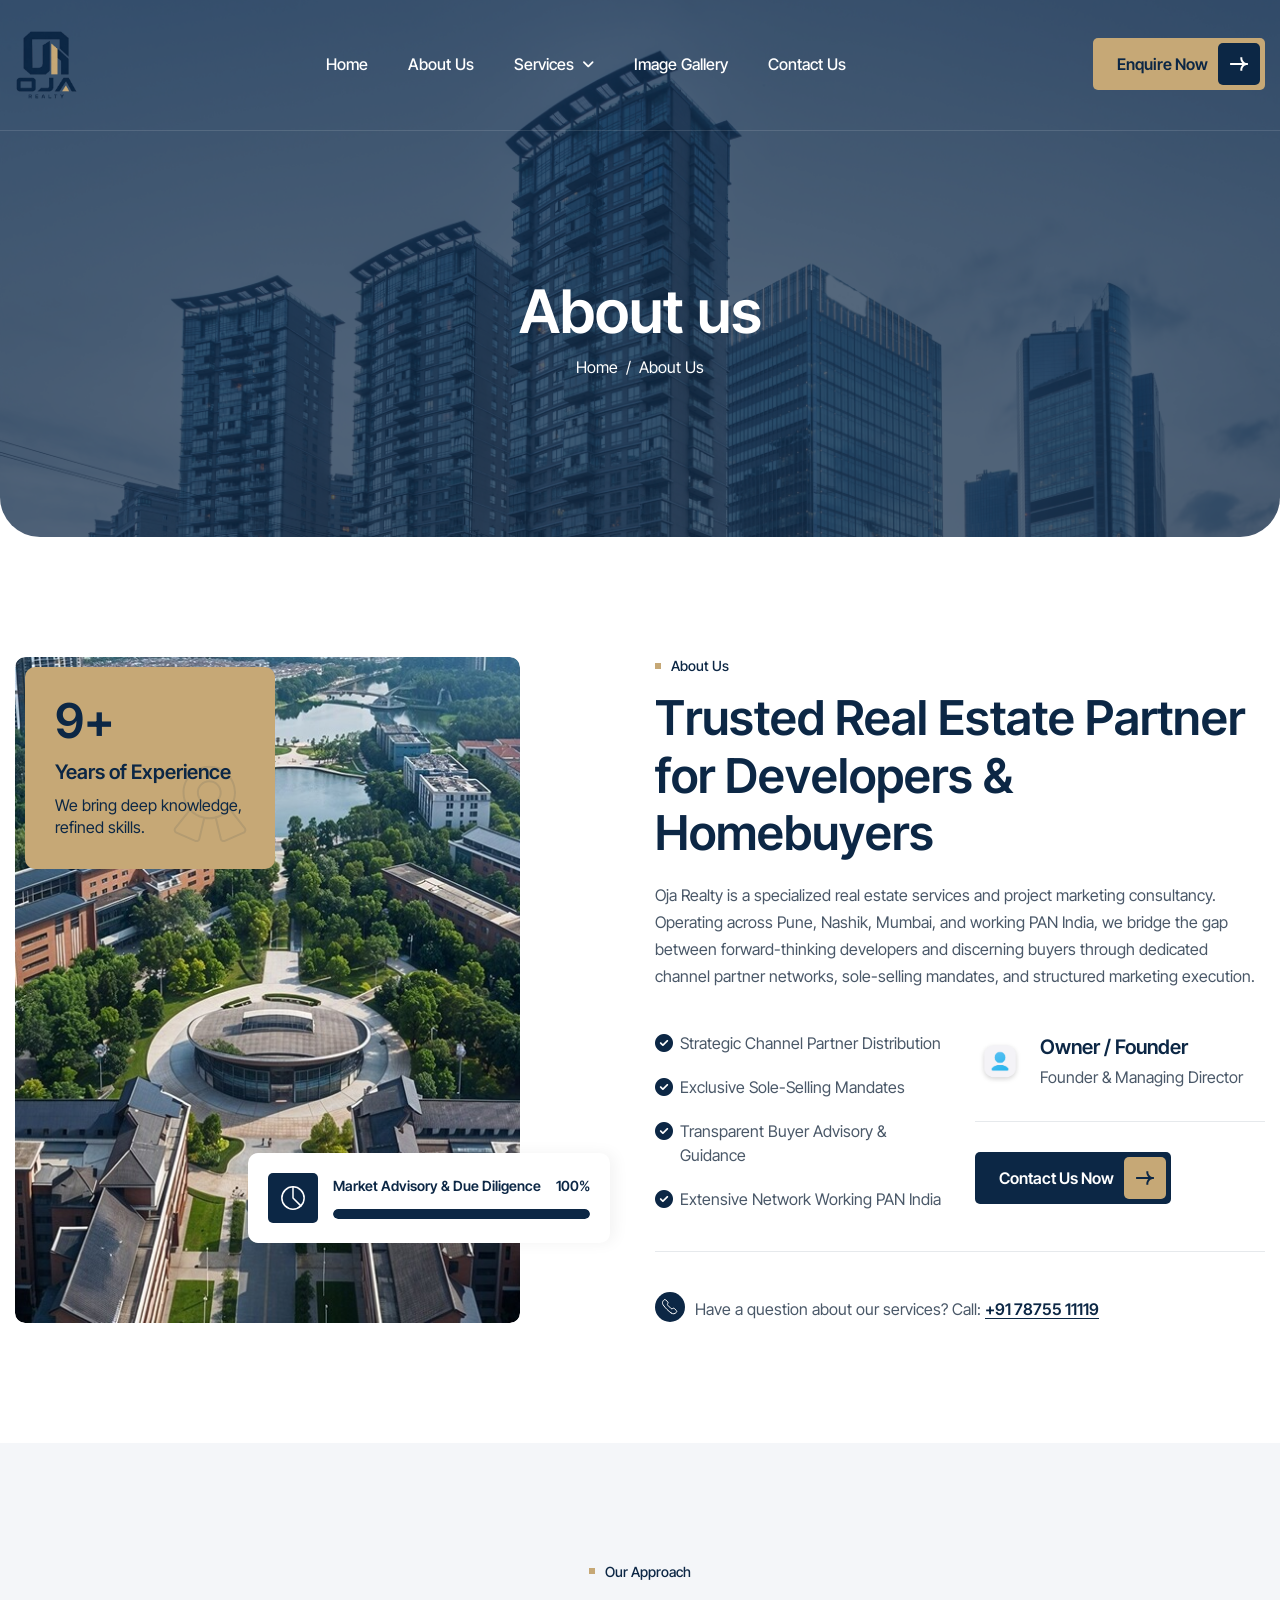
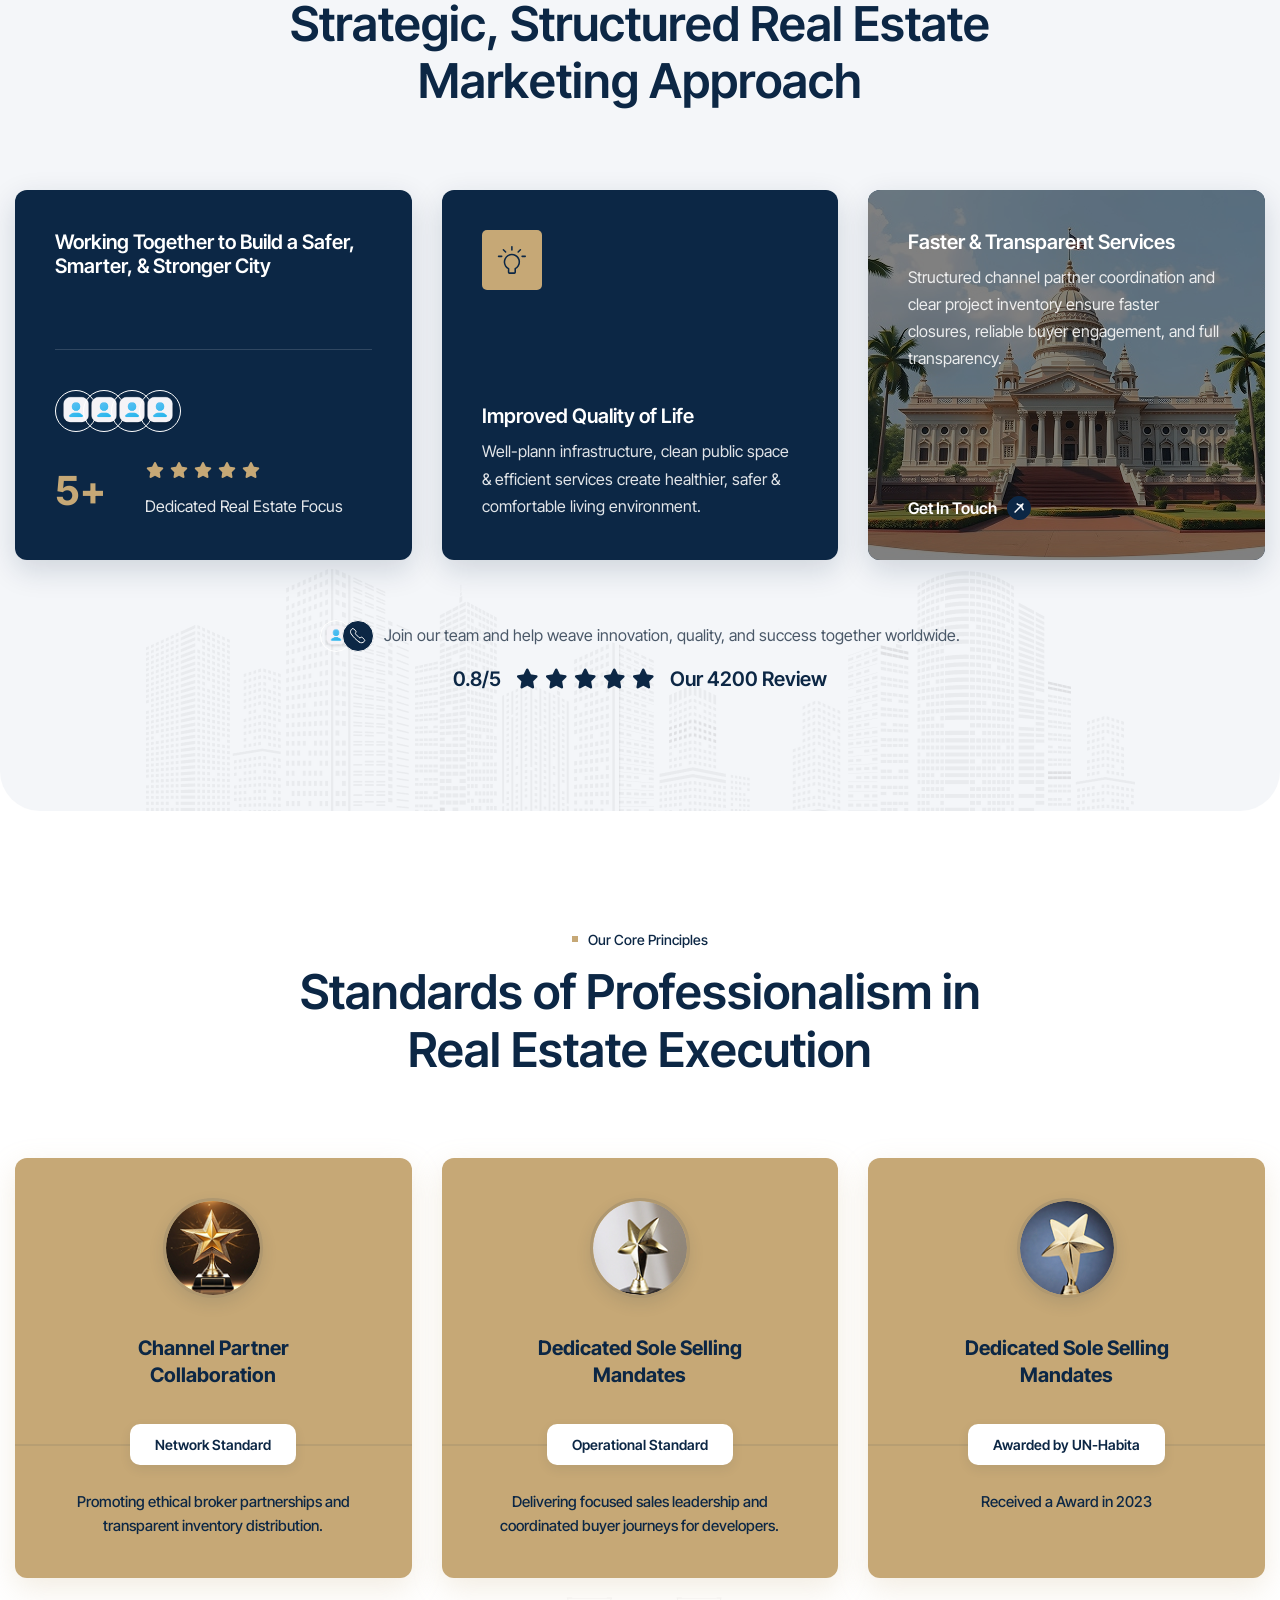
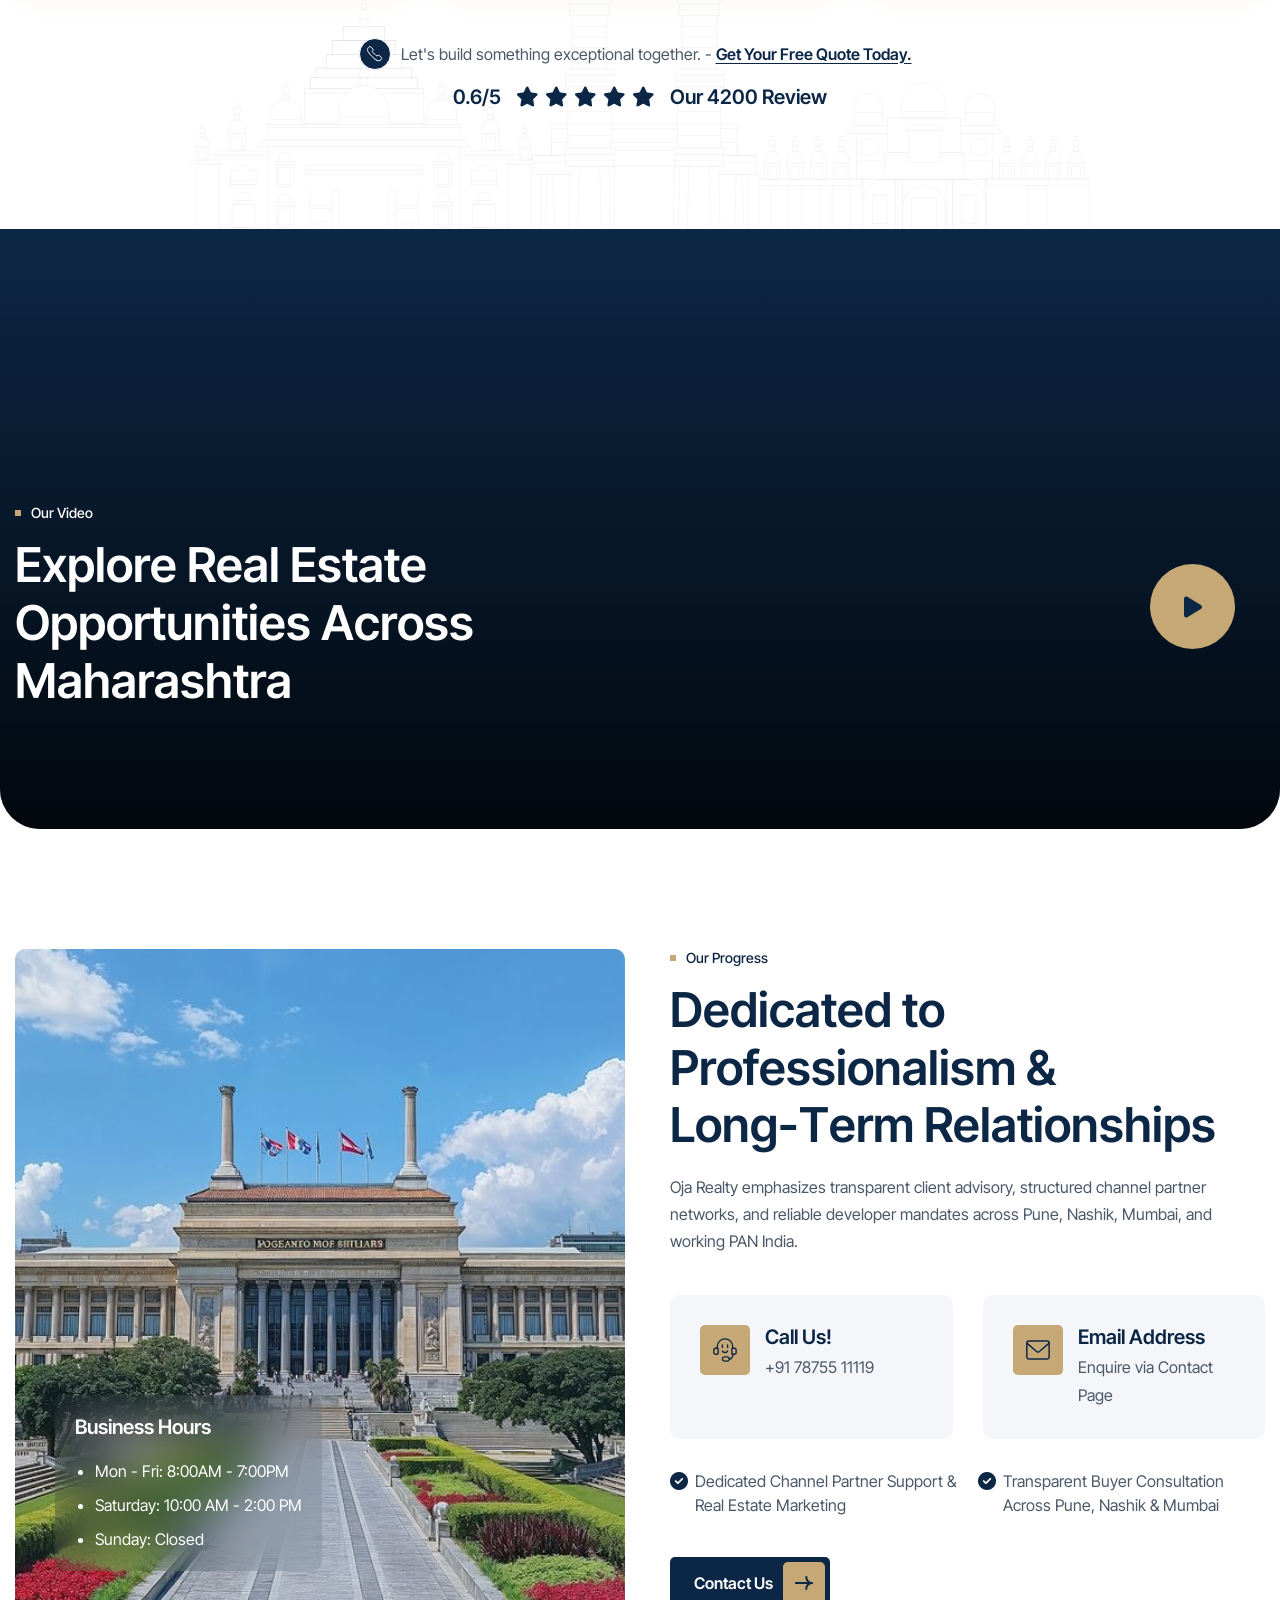
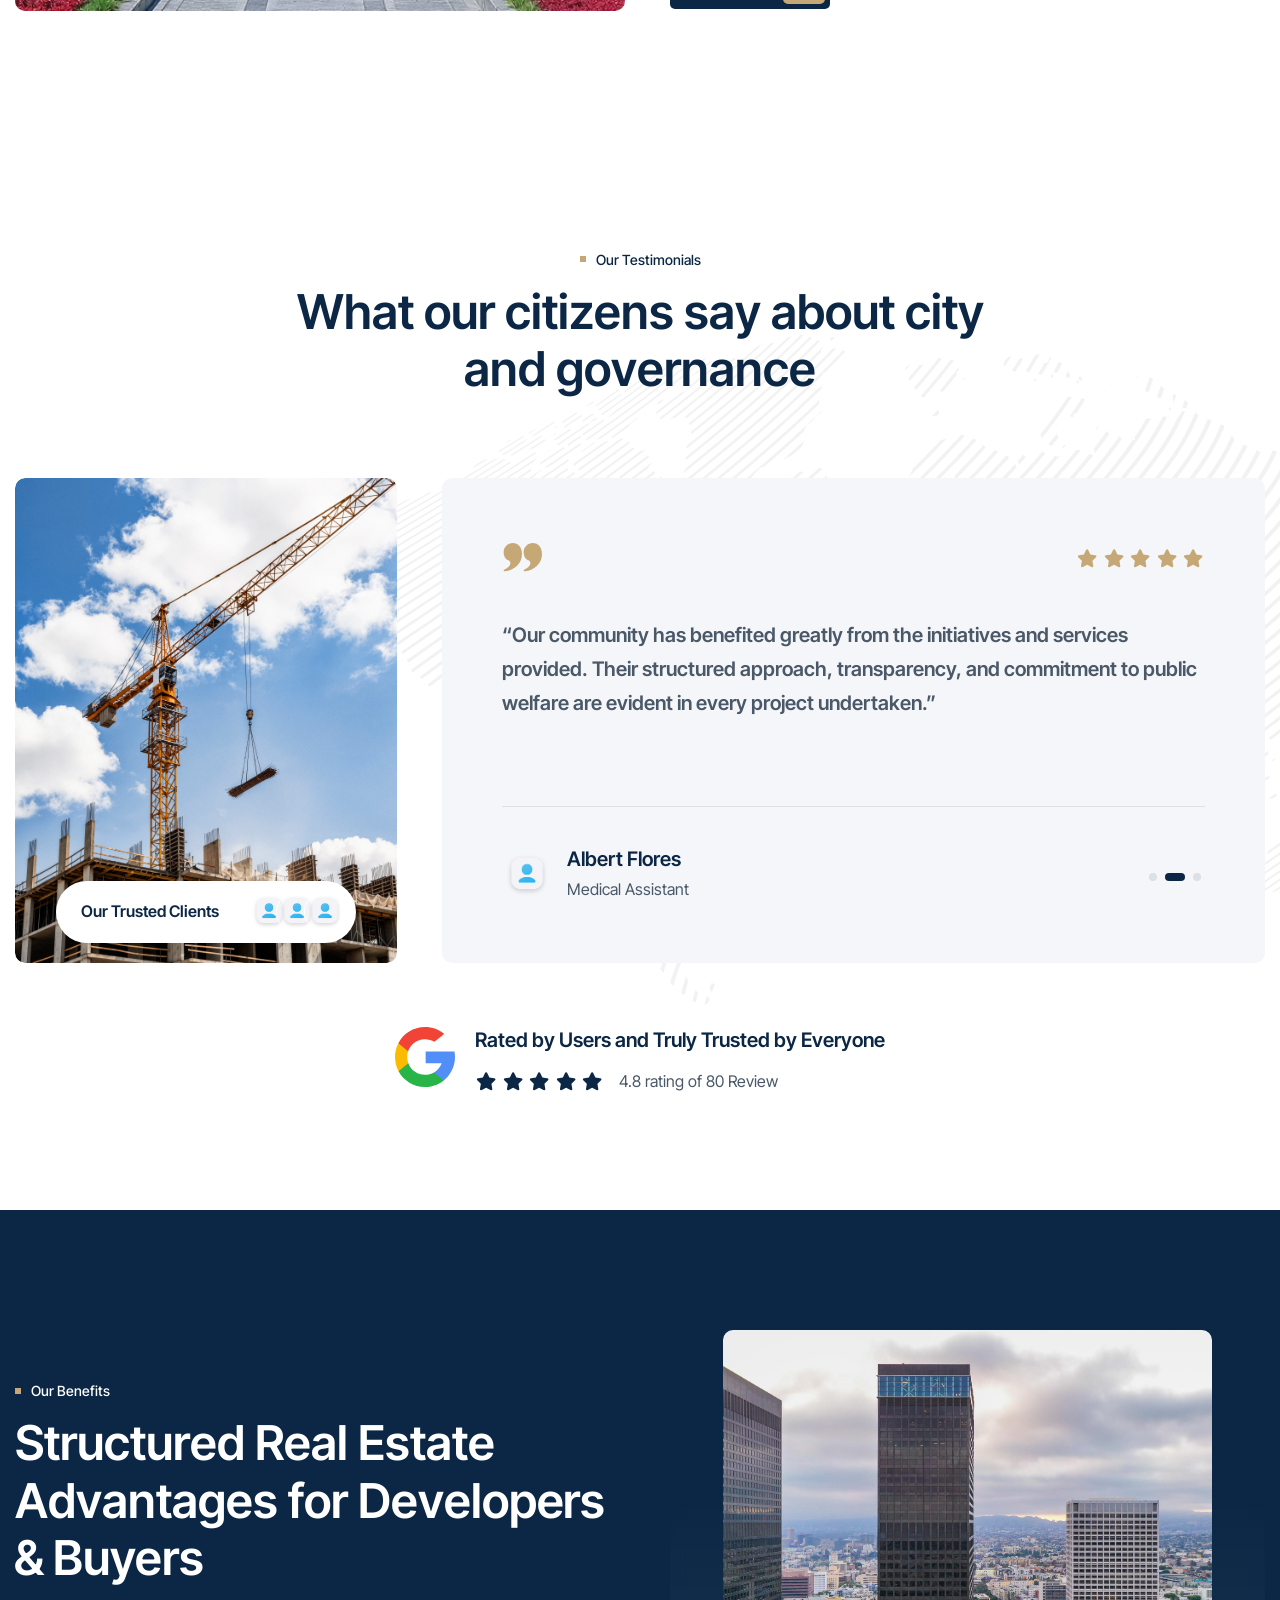
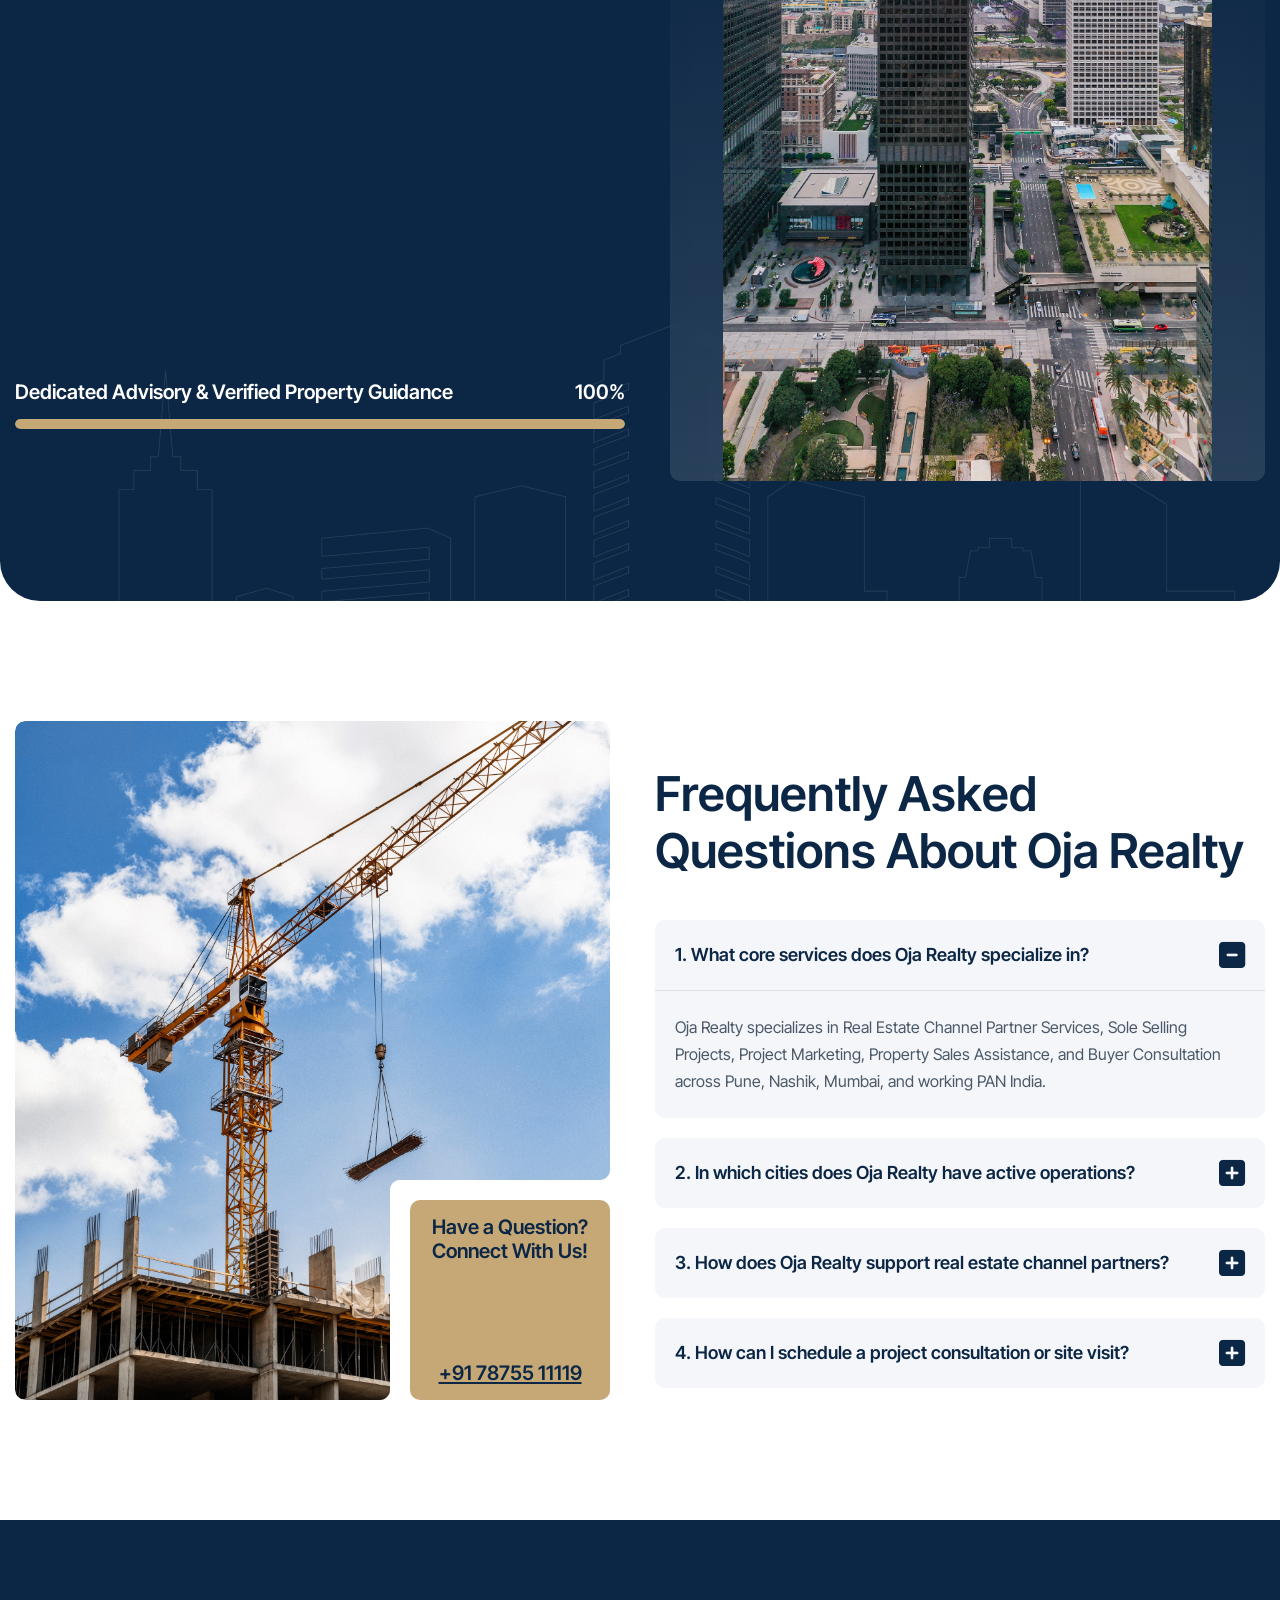
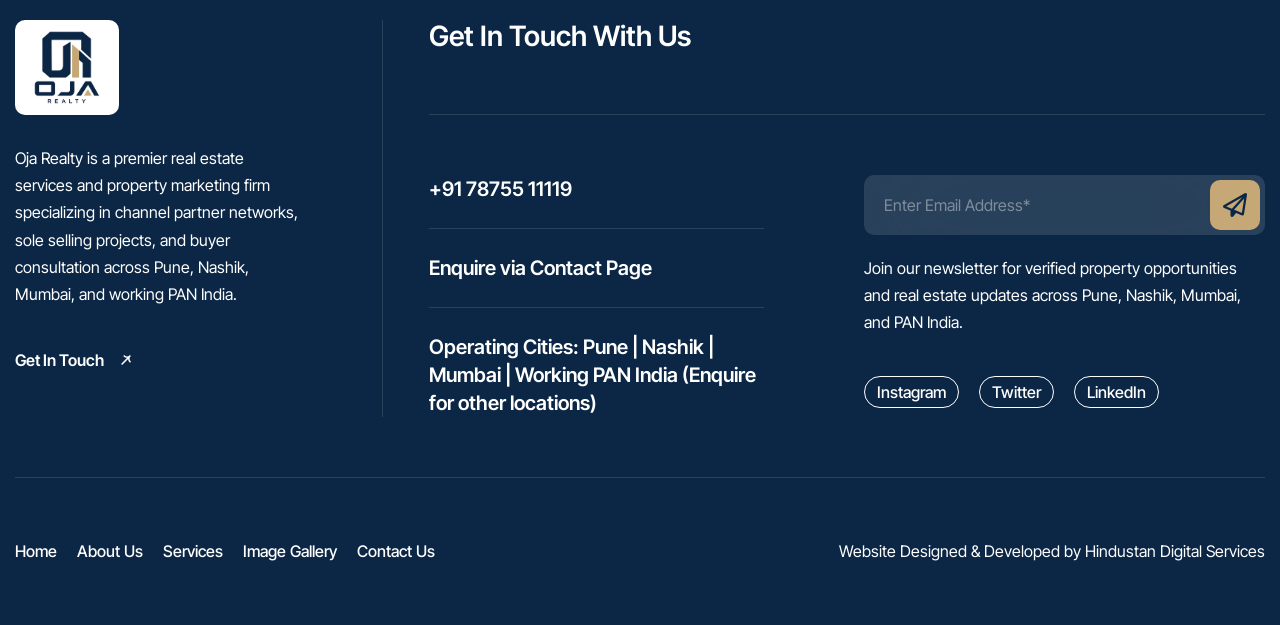
==== about.html @ c34bc395 "initialize project structure with initial HTML, CSS, JS, and assets" ====
<!DOCTYPE html>
<html lang="zxx">

<head>
    <!-- Meta -->
    <meta charset="utf-8">
    <meta http-equiv="X-UA-Compatible" content="IE=edge">
    <meta name="viewport" content="width=device-width, initial-scale=1.0, maximum-scale=1">
    <meta name="description" content="Learn about Oja Realty, a trusted real estate services and property marketing firm operating in Pune, Nashik, Mumbai, and working PAN India. Specializing in channel partner services and sole selling projects. Call +91 78755 11119.">
    <meta name="keywords" content="Oja Realty, About Oja Realty, Real Estate Services in Pune, Real Estate Channel Partner Pune, Sole Selling Projects Pune, Real Estate Services in Nashik, Real Estate Services in Mumbai, PAN India Real Estate">
    <meta name="author" content="Oja Realty">
    <!-- Page Title -->
    <title>About Oja Realty - Real Estate Services in Pune, Nashik, Mumbai & PAN India</title>
    <!-- Open Graph Meta Tags -->
    <meta property="og:title" content="About Oja Realty - Real Estate Services">
    <meta property="og:description" content="Dedicated real estate channel partner services, sole selling mandates, and property consultation across Pune, Nashik, Mumbai, and working PAN India.">
    <meta property="og:type" content="website">
    <meta property="og:url" content="about.html">
    <meta property="og:site_name" content="Oja Realty">
    <!-- JSON-LD Structured Data -->
    <script type="application/ld+json">
    {
      "@context": "https://schema.org",
      "@type": "AboutPage",
      "name": "About Oja Realty",
      "description": "Learn about Oja Realty, specializing in real estate channel partner services, sole selling projects, and buyer consultation across Pune, Nashik, Mumbai, and working PAN India.",
      "mainEntity": {
        "@type": "RealEstateAgent",
        "name": "Oja Realty",
        "telephone": "+91-78755-11119",
        "areaServed": ["Pune", "Nashik", "Mumbai", "PAN India"]
      }
    }
    </script>
    <!-- Favicon Icon -->
    <link rel="shortcut icon" type="image/x-icon" href="images/favicon.png">
    <!-- Google Fonts Css-->
    <link rel="preconnect" href="https://fonts.googleapis.com">
    <link rel="preconnect" href="https://fonts.gstatic.com" crossorigin>
    <link href="https://fonts.googleapis.com/css2?family=Inter+Tight:ital,wght@0,100..900;1,100..900&display=swap" rel="stylesheet">
    <!-- Bootstrap Css -->
    <link href="css/bootstrap.min.css" rel="stylesheet" media="screen">
    <!-- SlickNav Css -->
    <link href="css/slicknav.min.css" rel="stylesheet">
    <!-- Swiper Css -->
    <link rel="stylesheet" href="css/swiper-bundle.min.css">
    <!-- Font Awesome Icon Css-->
    <link href="css/all.min.css" rel="stylesheet" media="screen">
    <!-- Animated Css -->
    <link href="css/animate.css" rel="stylesheet">
    <!-- Magnific Popup Core Css File -->
    <link rel="stylesheet" href="css/magnific-popup.css">
    <!-- Mouse Cursor Css File -->
    <link rel="stylesheet" href="css/mousecursor.css">
    <!-- Main Custom Css -->
    <link href="css/custom.css" rel="stylesheet" media="screen">
</head>

<body>

    <!-- Preloader Start -->
    <div class="preloader">
        <div class="loading-container">
            <div class="loading"></div>
            <div id="loading-icon"><img src="images/loader.svg" alt="Oja Realty"></div>
        </div>
    </div>
    <!-- Preloader End -->

    <!-- Header Start -->
    <header class="main-header">
        <div class="header-sticky">
            <nav class="navbar navbar-expand-lg">
                <div class="container">
                    <!-- Logo Start -->
                    <a class="navbar-brand" href="index.html">
						<img src="images/oja-logo.png" alt="OJA Logo" style="max-height: 70px; width: auto;">
					</a>
                    <!-- Logo End -->

                    <!-- Main Menu Start -->
                    <div class="collapse navbar-collapse main-menu">
                            <div class="nav-menu-wrapper">
                                <ul class="navbar-nav mr-auto" id="menu">
                                    <li class="nav-item"><a class="nav-link" href="index.html">Home</a></li>
                                    <li class="nav-item active"><a class="nav-link" href="about.html">About Us</a></li>
                                    <li class="nav-item submenu"><a class="nav-link" href="service.html">Services</a>
                                        <ul>
                                            <li class="nav-item"><a class="nav-link" href="service.html">Our Services</a></li>
                                            <li class="nav-item"><a class="nav-link" href="service/service-single/service-single.html">Service Details</a></li>
                                        </ul>
                                    </li>
                                    <li class="nav-item"><a class="nav-link" href="image-gallery.html">Image Gallery</a></li>
                                    <li class="nav-item"><a class="nav-link" href="contact.html">Contact Us</a></li>
                                </ul>
                            </div>

                            <!-- Header Btn Start -->
                            <div class="header-btn">
                                <a href="contact.html" class="btn-default btn-highlighted">Enquire Now</a>
                            </div>
                            <!-- Header Btn End -->
                        </div>
                        <!-- Main Menu End -->
                    <div class="navbar-toggle"></div>
                </div>
            </nav>
            <div class="responsive-menu"></div>
        </div>
    </header>
    <!-- Header End -->

    <!-- Page Header Section Start -->
    <div class="page-header bg-section parallaxie" data-image="images/urban-traffic-with-cityscape.jpg">
        <div class="container">
            <div class="row">
                <div class="col-lg-12">
                    <!-- Page Header Box Start -->
                    <div class="page-header-box">
                        <h1 class="text-anime-style-3" data-cursor="-opaque">About us</h1>
                        <nav class="wow fadeInUp">
                            <ol class="breadcrumb">
                                <li class="breadcrumb-item"><a href="index.html">home</a></li>
                                <li class="breadcrumb-item active" aria-current="page">About Us</li>
                            </ol>
                        </nav>
                    </div>
                    <!-- Page Header Box End -->
                </div>
            </div>
        </div>
    </div>
    <!-- Page Header Section End -->

    <!-- About Us Section Start -->
    <div class="about-us">
        <div class="container">
            <div class="row">
                <div class="col-xl-6">
                    <!-- About Us Image Box Start -->
                    <div class="about-image-box wow fadeInUp">
                        <!-- About Experience Box Start -->
                        <div class="about-experience-box">
                            <h2><span class="counter">25</span>+</h2>
                            <h3>Years of Experience</h3>
                            <p>We bring deep knowledge, refined skills.</p>
                        </div>
                        <!-- About Experience Box End -->

                        <!-- About Us Image Start -->
                        <div class="about-us-image">
                            <figure class="image-anime">
                                <img src="images/about-image.jpg" alt="">
                            </figure>
                        </div>
                        <!-- About Us Image End -->

                        <!-- About Us Image Skill Bar Box Start -->
                        <div class="about-image-skill-bar-box">
                            <div class="icon-box">
                                <img src="images/icon-about-watch.svg" alt="">
                            </div>
                            <!-- Skill Item Start -->
                            <div class="skills-progress-bar">
                                <div class="skillbar" data-percent="100%">
                                    <div class="skill-data">
                                        <div class="skill-title">Market Advisory & Due Diligence</div>
                                        <div class="skill-no">100%</div>
                                    </div>
                                    <div class="skill-progress">
                                        <div class="count-bar"></div>
                                    </div>
                                </div>
                            </div>
                        </div>
                        <!-- About Us Image Skill Bar Box Box -->
                    </div>
                    <!-- About Us Image Box End -->
                </div>

                <div class="col-xl-6">
                    <!-- About Us Contant Start -->
                    <div class="about-us-contant">
                        <!-- Section Title Start -->
                        <div class="section-title">
                            <span class="section-sub-title wow fadeInUp">About Us</span>
                            <h2 class="text-anime-style-3" data-cursor="-opaque">Trusted Real Estate Partner for Developers & Homebuyers</h2>
                            <p class="wow fadeInUp" data-wow-delay="0.2s">Oja Realty is a specialized real estate services and project marketing consultancy. Operating across Pune, Nashik, Mumbai, and working PAN India, we bridge the gap between forward-thinking developers and discerning buyers through dedicated channel partner networks, sole-selling mandates, and structured marketing execution.</p>
                        </div>
                        <!-- Section Title End -->

                        <!-- About Us Body Start -->
                        <div class="about-us-body wow fadeInUp" data-wow-delay="0.4s">
                            <!-- About Us List Start -->
                            <div class="about-us-list">
                                <ul>
                                    <li>Strategic Channel Partner Distribution</li>
                                    <li>Exclusive Sole-Selling Mandates</li>
                                    <li>Transparent Buyer Advisory & Guidance</li>
                                    <li>Extensive Network Working PAN India</li>
                                </ul>
                            </div>
                            <!-- About Us List End -->

                            <!-- About Info Box Start -->
                            <div class="about-info-box">
                                <!-- About Author Box Start -->
                                <div class="about-author-Box">
                                    <div class="about-author-image">
                                        <figure class="image-anime">
                                            <img src="user.png" alt="Owner - Oja Realty">
                                        </figure>
                                    </div>
                                    <div class="about-author-contant">
                                        <h2>Owner / Founder</h2>
                                        <p>Founder & Managing Director</p>
                                    </div>
                                </div>
                                <!-- About Author Box End -->

                                <!-- About Us Button Start -->
                                <div class="about-us-btn">
                                    <a href="contact.html" class="btn-default">Contact Us Now</a>
                                </div>
                                <!-- About Us Button End -->
                            </div>
                            <!-- About Info Box End -->
                        </div>
                        <!-- About Us Body End -->

                        <!-- Section Footer Text Start -->
                        <div class="section-footer-text section-footer-contact wow fadeInUp" data-wow-delay="0.6s">
                            <p><span><img src="images/icon-phone-white.svg" alt=""></span>Have a question about our services? Call: <a href="tel:+917875511119">+91 78755 11119</a></p>
                        </div>
                        <!-- Section Footer Text End -->
                    </div>
                    <!-- About Us Contant End -->
                </div>
            </div>
        </div>
    </div>
    <!-- About Us Section End -->

    <!-- Our Approch Section Start -->
    <div class="our-approach bg-section">
        <div class="container">
            <div class="row section-row">
                <div class="col-lg-12">
                    <!-- Section Title Start -->
                    <div class="section-title section-title-center">
                        <span class="section-sub-title wow fadeInUp">Our Approach</span>
                        <h2 class="text-anime-style-3" data-cursor="-opaque">Strategic, Structured Real Estate Marketing Approach</h2>
                    </div>
                    <!-- Section Title End -->
                </div>
            </div>

            <div class="row">
                <div class="col-xl-4 col-md-6">
                    <!-- Approach Cta Item Start -->
                    <div class="approach-cta-item approach-item wow fadeInUp">
                        <!-- Approach Cta Item Header Start -->
                        <div class="approach-cta-item-header">
                            <h3>Working Together to Build a Safer, Smarter, & Stronger City</h3>
                        </div>
                        <!-- Approach Cta Item Header End -->

                        <!-- Approach Cta Item Body Start -->
                        <div class="approach-cta-item-body">
                            <!-- Satidfy Client Images Start -->
                            <div class="satisfy-client-images">
                                <div class="satisfy-client-image">
                                    <figure class="image-anime">
                                        <img src="user.png" alt="">
                                    </figure>
                                </div>
                                <div class="satisfy-client-image">
                                    <figure class="image-anime">
                                        <img src="user.png" alt="">
                                    </figure>
                                </div>
                                <div class="satisfy-client-image">
                                    <figure class="image-anime">
                                        <img src="user.png" alt="">
                                    </figure>
                                </div>
                                <div class="satisfy-client-image">
                                    <figure class="image-anime">
                                        <img src="user.png" alt="">
                                    </figure>
                                </div>
                            </div>
                            <!-- Satidfy Client Images End -->

                            <!-- Approach Cta Counter Item Start -->
                            <div class="approach-cta-counter-item">
                                <!-- Approach Cta Counter Item Number Start -->
                                <div class="approach-cta-counter-item-no">
                                    <h4><span class="counter">35</span>+</h4>
                                </div>
                                <!-- Approach Cta Counter Item Number End -->

                                <!-- Approach Cta Counter Item Content Start -->
                                <div class="approach-cta-counter-item-content">
                                    <span class="approach-cta-counter-rating">
                                        <i class="fa fa-solid fa-star"></i>
                                        <i class="fa fa-solid fa-star"></i>
                                        <i class="fa fa-solid fa-star"></i>
                                        <i class="fa fa-solid fa-star"></i>
                                        <i class="fa fa-solid fa-star"></i>
                                    </span>
                                    <p>Dedicated Real Estate Focus</p>
                                </div>
                                <!-- Approach Cta Counter Item Content End -->
                            </div>
                            <!-- Approach Cta Counter Item End -->
                        </div>
                        <!-- Approach Cta Item Body End -->
                    </div>
                    <!-- Approach Cta Item End -->
                </div>

                <div class="col-xl-4 col-md-6">
                    <!-- Approach Item Start -->
                    <div class="approach-item wow fadeInUp" data-wow-delay="0.2s">
                        <div class="icon-box">
                            <img src="images/icon-service-item-2.svg" alt="">
                        </div>
                        <div class="approach-item-contant">
                            <h3>Improved Quality of Life</h3>
                            <p>Well-plann infrastructure, clean public space & efficient services create healthier, safer & comfortable living environment.</p>
                        </div>
                    </div>
                    <!-- Approach Item End -->
                </div>

                <div class="col-xl-4 col-md-6">
                    <!-- Approach Service Item Start -->
                    <div class="approach-service-item approach-item wow fadeInUp" data-wow-delay="0.4s">
                        <!-- Approach Service Item Image Start -->
                        <div class="approach-service-item-image">
                            <img src="images/approach-service-item-image.jpg" alt="">
                        </div>
                        <!-- Approach Service Item Image End -->

                        <!-- Approach Item Contant Start -->
                        <div class="approach-item-contant">
                            <h3>Faster & Transparent Services</h3>
                            <p>Structured channel partner coordination and clear project inventory ensure faster closures, reliable buyer engagement, and full transparency.</p>
                        </div>
                        <!-- Approach Item Contant End -->

                        <!-- Approach Service Item Button Start -->
                        <div class="approach-service-item-btn">
                            <a href="service/service-single/service-single.html" class="readmore-btn">Get in Touch</a>
                        </div>
                        <!-- Approach Service Item Button End -->
                    </div>
                    <!-- Approach Service Item End -->
                </div>

                <div class="col-lg-12">
                    <!-- Section Footer Text Start -->
                    <div class="section-footer-text section-satisfy-img wow fadeInUp" data-wow-delay="0.4s">
                        <!-- Satisfy Client Images Start -->
                        <div class="satisfy-client-images">
                            <div class="satisfy-client-image">
                                <figure class="image-anime">
                                    <img src="user.png" alt="">
                                </figure>
                            </div>
                            <div class="satisfy-client-image add-more">
                                <img src="images/icon-phone-white.svg" alt="">
                            </div>
                        </div>
                        <!-- Satisfy Client Images End -->
                        <p>Join our team and help weave innovation, quality, and success together worldwide.</p>
                        <ul>
                            <li><span class="counter">4.9</span>/5</li>
                            <li>
                                <i class="fa-solid fa-star"></i>
                                <i class="fa-solid fa-star"></i>
                                <i class="fa-solid fa-star"></i>
                                <i class="fa-solid fa-star"></i>
                                <i class="fa-solid fa-star"></i>
                            </li>
                            <li>Our 4200 Review </li>
                        </ul>
                    </div>
                    <!-- Section Footer Text End -->
                </div>
            </div>
        </div>
    </div>
    <!-- Our Approach Section End -->

    <!-- Our Awards Section start -->
    <div class="our-awards">
        <div class="container">
            <div class="row section-row">
                <div class="col-lg-12">
                    <!-- Section title Start -->
                    <div class="section-title section-title-center">
                        <span class="section-sub-title wow fadeInUp">Our Core Principles</span>
                        <h2 class="text-anime-style-3">Standards of Professionalism in Real Estate Execution</h2>
                    </div>
                    <!-- Section title End -->
                </div>
            </div>

            <div class="row">
                <div class="col-xl-4 col-md-6">
                    <!-- Award Item Start -->
                    <div class="award-item wow fadeInUp">
                        <!-- Award Item Image Start -->
                        <div class="award-item-image">
                            <figure class="image-anime">
                                <img src="images/award-image-1.jpg" alt="">
                            </figure>
                        </div>
                        <!-- Award Item Image End -->

                        <!-- Award Item Title Start -->
                        <div class="award-item-title">
                            <h3>Channel Partner Collaboration</h3>
                        </div>
                        <!-- Award Item Title End -->

                        <!-- Award Sponser Content Start -->
                        <div class="award-sponsor-content">
                            <p>Network Standard</p>
                        </div>
                        <!-- Award Sponser Content End -->

                        <!-- Award Item Content Start -->
                        <div class="award-item-content">
                            <p>Promoting ethical broker partnerships and transparent inventory distribution.</p>
                        </div>
                        <!-- Award Item Content End -->
                    </div>
                    <!-- Award Item End -->
                </div>

                <div class="col-xl-4 col-md-6">
                    <!-- Award Item Start -->
                    <div class="award-item wow fadeInUp" data-wow-delay="0.2s">
                        <!-- Award Item Image Start -->
                        <div class="award-item-image">
                            <figure class="image-anime">
                                <img src="images/award-image-2.jpg" alt="">
                            </figure>
                        </div>
                        <!-- Award Item Image End -->

                        <!-- Award Item Title Start -->
                        <div class="award-item-title">
                            <h3>Dedicated Sole Selling Mandates</h3>
                        </div>
                        <!-- Award Item Title End -->

                        <!-- Award Sponser Content Start -->
                        <div class="award-sponsor-content">
                            <p>Operational Standard</p>
                        </div>
                        <!-- Award Sponser Content End -->

                        <!-- Award Item Content Start -->
                        <div class="award-item-content">
                            <p>Delivering focused sales leadership and coordinated buyer journeys for developers.</p>
                        </div>
                        <!-- Award Item Content End -->
                    </div>
                    <!-- Award Item End -->
                </div>

                <div class="col-xl-4 col-md-6">
                    <!-- Award Item Start -->
                    <div class="award-item wow fadeInUp" data-wow-delay="0.4s">
                        <!-- Award Item Image Start -->
                        <div class="award-item-image">
                            <figure class="image-anime">
                                <img src="images/award-image-3.jpg" alt="">
                            </figure>
                        </div>
                        <!-- Award Item Image End -->

                        <!-- Award Item Title Start -->
                        <div class="award-item-title">
                            <h3>Dedicated Sole Selling Mandates</h3>
                        </div>
                        <!-- Award Item Title End -->

                        <!-- Award Sponser Content Start -->
                        <div class="award-sponsor-content">
                            <p>Awarded by UN-Habita</p>
                        </div>
                        <!-- Award Sponser Content End -->

                        <!-- Award Item Content Start -->
                        <div class="award-item-content">
                            <p>Received a Award in 2023</p>
                        </div>
                        <!-- Award Item Content End -->
                    </div>
                    <!-- Award Item End -->
                </div>

                <div class="col-lg-12">
                    <!-- Section Footer Text Start -->
                    <div class="section-footer-text section-satisfy-img wow fadeInUp" data-wow-delay="0.4s">
                        <!-- Satisfy Client Images Start -->
                        <div class="satisfy-client-images">
                          
                            <div class="satisfy-client-image add-more">
                                <img src="images/icon-phone-white.svg" alt="">
                            </div>
                        </div>
                        <!-- Satisfy Client Images End -->
                        <p>Let's build something exceptional together. - <a href="contact.html">Get your free quote today.</a></p>
                        <ul>
                            <li><span class="counter">4.9</span>/5</li>
                            <li>
                                <i class="fa-solid fa-star"></i>
                                <i class="fa-solid fa-star"></i>
                                <i class="fa-solid fa-star"></i>
                                <i class="fa-solid fa-star"></i>
                                <i class="fa-solid fa-star"></i>
                            </li>
                            <li>Our 4200 Review </li>
                        </ul>
                    </div>
                    <!-- Section Footer Text End -->
                </div>
            </div>
        </div>
    </div>
    <!-- Our Awards Section End -->

    <!-- Our Story Section Start -->
    <div class="our-story dark-section parallaxie">
        <div class="container">
            <div class="row">
                <div class="col-xl-12">
                    <!-- Our Story Box Start -->
                    <div class="our-story-box">
                        <!-- Section Title Start -->
                        <div class="section-title">
                            <span class="section-sub-title wow fadeInUp">Our Video</span>
                            <h2 class="text-anime-style-3" data-cursor="-opaque">Explore Real Estate Opportunities Across Maharashtra</h2>
                        </div>
                        <!-- Section Title End -->

                        <!-- Section Button Start -->
                        <div class="our-story-button video-play-button wow fadeInUp" data-wow-delay="0.2s">
                            <a href="https://www.youtube.com/watch?v=Y-x0efG1seA" class="popup-video bg-effect" data-cursor-text="Play">
                                <i class="fa-solid fa-play"></i>
                            </a>
                        </div>
                        <!-- Section Button End -->
                    </div>
                    <!-- Our Story Box End -->
                </div>
            </div>
        </div>
    </div>
    <!-- Our Story Section End -->

    <!-- Our Progress Section Start -->
    <div class="our-progress">
        <div class="container">
            <div class="row">
                <div class="col-xl-6">
                    <!-- Progress Image Box Start -->
                    <div class="progress-image-box wow fadeInUp">
                        <!-- progress Image Start -->
                        <div class="progress-image">
                            <figure>
                                <img src="images/progress-image.jpg" alt="">
                            </figure>
                        </div>
                        <!-- progress Image End -->

                        <!-- Opening Hours Box Start -->
                        <div class="opening-hour-box">
                            <h3>Business Hours</h3>
                            <ul>
                                <li>Mon - Fri: 8:00AM - 7:00PM</li>
                                <li>Saturday: 10:00 AM - 2:00 PM</li>
                                <li>Sunday: Closed</li>
                            </ul>
                        </div>
                        <!-- Opening Hours Box End -->
                    </div>
                    <!-- Progress Image Box End -->
                </div>

                <div class="col-xl-6">
                    <!-- Our Progress Content Start -->
                    <div class="progress-content">
                        <!-- Section Title Start -->
                        <div class="section-title">
                            <span class="section-sub-title wow fadeInUp">Our Progress</span>
                            <h2 class="text-anime-style-3" data-cursor="-opaque">Dedicated to Professionalism & Long-Term Relationships</h2>
                            <p class="wow fadeInUp" data-wow-delay="0.2s">Oja Realty emphasizes transparent client advisory, structured channel partner networks, and reliable developer mandates across Pune, Nashik, Mumbai, and working PAN India.</p>
                        </div>
                        <!-- Section Title End -->

                        <!-- Progress Body Start -->
                        <div class="progress-body wow fadeInUp" data-wow-delay="0.4s">
                            <!-- Progress Body Item Start -->
                            <div class="progress-body-item">
                                <div class="icon-box">
                                    <img src="images/icon-headphone-primary.svg" alt="">
                                </div>
                                <div class="progress-body-item-content">
                                    <h3>Call Us!</h3>
                                    <p><a href="tel:+917875511119">+91 78755 11119</a></p>
                                </div>
                            </div>
                            <!-- Progress Body Item End -->

                            <!-- Progress Body Item Start -->
                            <div class="progress-body-item">
                                <div class="icon-box">
                                    <img src="images/icon-mail-primary.svg" alt="">
                                </div>
                                <div class="progress-body-item-content">
                                    <h3>Email Address</h3>
                                    <p><a href="contact.html">Enquire via Contact Page</a></p>
                                </div>
                            </div>
                            <!-- Progress Body Item End -->
                        </div>
                        <!-- Progress Body End -->

                        <!-- Progress Body List Start -->
                        <div class="progress-body-list wow fadeInUp" data-wow-delay="0.6s">
                            <ul>
                                <li>Dedicated Channel Partner Support & Real Estate Marketing</li>
                                <li>Transparent Buyer Consultation Across Pune, Nashik & Mumbai</li>
                            </ul>
                        </div>
                        <!-- Progress Body List End -->

                        <!-- Progress Footer Start -->
                        <div class="progress-footer wow fadeInUp" data-wow-delay="0.8s">
                            <!-- Progress Button Start -->
                            <div class="progress-btn">
                                <a href="contact.html" class="btn-default">Contact Us</a>
                            </div>
                            <!-- Progress Button End -->

                           
                        </div>
                        <!-- Progress Footer End -->
                    </div>
                    <!-- Our Progress Content End -->
                </div>
            </div>
        </div>
    </div>
    <!-- Our Progress Section End -->



    <!-- Our Testimonials Section Start -->
    <div class="our-testimonials">
        <div class="container">
            <div class="row section-row">
                <div class="col-lg-12">
                    <!-- Section Title Start -->
                    <div class="section-title section-title-center">
                        <span class="section-sub-title wow fadeInUp">Our Testimonials</span>
                        <h2 class="text-anime-style-3" data-cursor="-opaque">What our citizens say about city and governance</h2>
                    </div>
                    <!-- Section Title End -->
                </div>
            </div>

            <div class="row">
                <div class="col-lg-4">
                    <!-- Testimonial Image Box Start -->
                    <div class="testimonial-image-box wow fadeInUp">
                        <!-- Testimonial Image Start -->
                        <div class="testimonial-image">
                            <figure class="image-anime">
                                <img src="construction-site-with-crane-building.jpg" alt="">
                            </figure>
                        </div>
                        <!-- Testimonial Image End -->

                        <!-- Testimonial Client Box Start -->
                        <div class="testimonial-client-box">
                            <!-- Testimonial Client Heading Start -->
                            <div class="testimonial-client-heading">
                                <h3>Our Trusted Clients</h3>
                            </div>
                            <!-- Testimonial Client Heading End -->

                            <!-- Testimonial Client-image Start -->
                            <div class="satisfy-client-images">
                                <div class="satisfy-client-image">
                                    <figure class="image-anime">
                                        <img src="user.png" alt="">
                                    </figure>
                                </div>
                                <div class="satisfy-client-image">
                                    <figure class="image-anime">
                                        <img src="user.png" alt="">
                                    </figure>
                                </div>
                                <div class="satisfy-client-image">
                                    <figure class="image-anime">
                                        <img src="user.png" alt="">
                                    </figure>
                                </div>
                            </div>
                            <!-- Testimonial Client-image End -->
                        </div>
                        <!-- Testimonial Client Box End -->
                    </div>
                    <!-- Testimonial Image Box End -->
                </div>

                <div class="col-lg-8">
                    <!-- Testimonial Slider Start -->
                    <div class="testimonial-slider wow fadeInUp" data-wow-delay="0.2s">
                        <div class="swiper">
                            <div class="swiper-wrapper" data-cursor-text="Drag">
                                <!-- Testimonial Slide Start -->
                                <div class="swiper-slide">
                                    <div class="testimonial-item">
                                        <!-- Testimonial Item Header Start -->
                                        <div class="testimonial-item-header-box">
                                            <div class="testimonial-item-header">
                                                <!-- Testimonial Item Quote Start -->
                                                <div class="testimonial-item-quote">
                                                    <img src="images/icon-testimonial-quote.svg" alt="">
                                                </div>
                                                <!-- Testimonial Item Quote End -->

                                                <!-- Testimonial Item Rating Start -->
                                                <div class="testimonial-item-rating">
                                                    <i class="fa-solid fa-star"></i>
                                                    <i class="fa-solid fa-star"></i>
                                                    <i class="fa-solid fa-star"></i>
                                                    <i class="fa-solid fa-star"></i>
                                                    <i class="fa-solid fa-star"></i>
                                                </div>
                                                <!-- Testimonial Item Rating End -->
                                            </div>
                                            <div class="testimonial-item-content">
                                                <p>“Our community has benefited greatly from the initiatives and services provided. Their structured approach, transparency, and commitment to public welfare are evident in every project undertaken.”</p>
                                            </div>
                                        </div>
                                        <!-- Testimonial Item Header End -->

                                        <!-- Testimonial Item Author Start -->
                                        <div class="testimonial-item-author">
                                            <div class="testimonial-author-image">
                                                <figure class="image-anime">
                                                    <img src="user.png" alt="">
                                                </figure>
                                            </div>
                                            <div class="testimonial-author-content">
                                                <h2>Michael Brown</h2>
                                                <p>Chief Executive</p>
                                            </div>
                                        </div>
                                        <!-- Testimonial Item Author End -->
                                    </div>
                                </div>
                                <!-- Testimonial Slide End -->

                                <!-- Testimonial Slide Start -->
                                <div class="swiper-slide">
                                    <div class="testimonial-item">
                                        <!-- Testimonial Item Header Start -->
                                        <div class="testimonial-item-header-box">
                                            <div class="testimonial-item-header">
                                                <!-- Testimonial Item Quote Start -->
                                                <div class="testimonial-item-quote">
                                                    <img src="images/icon-testimonial-quote.svg" alt="">
                                                </div>
                                                <!-- Testimonial Item Quote End -->

                                                <!-- Testimonial Item Rating Start -->
                                                <div class="testimonial-item-rating">
                                                    <i class="fa-solid fa-star"></i>
                                                    <i class="fa-solid fa-star"></i>
                                                    <i class="fa-solid fa-star"></i>
                                                    <i class="fa-solid fa-star"></i>
                                                    <i class="fa-solid fa-star"></i>
                                                </div>
                                                <!-- Testimonial Item Rating End -->
                                            </div>
                                            <div class="testimonial-item-content">
                                                <p>“Our community has benefited greatly from the initiatives and services provided. Their structured approach, transparency, and commitment to public welfare are evident in every project undertaken.”</p>
                                            </div>
                                        </div>
                                        <!-- Testimonial Item Header End -->

                                        <!-- Testimonial Item Author Start -->
                                        <div class="testimonial-item-author">
                                            <div class="testimonial-author-image">
                                                <figure class="image-anime">
                                                    <img src="user.png" alt="">
                                                </figure>
                                            </div>
                                            <div class="testimonial-author-content">
                                                <h2>Albert Flores</h2>
                                                <p>Medical Assistant</p>
                                            </div>
                                        </div>
                                        <!-- Testimonial Item Author End -->
                                    </div>
                                </div>
                                <!-- Testimonial Slide End -->

                                <!-- Testimonial Slide Start -->
                                <div class="swiper-slide">
                                    <div class="testimonial-item">
                                        <!-- Testimonial Item Header Start -->
                                        <div class="testimonial-item-header-box">
                                            <div class="testimonial-item-header">
                                                <!-- Testimonial Item Quote Start -->
                                                <div class="testimonial-item-quote">
                                                    <img src="images/icon-testimonial-quote.svg" alt="">
                                                </div>
                                                <!-- Testimonial Item Quote End -->

                                                <!-- Testimonial Item Rating Start -->
                                                <div class="testimonial-item-rating">
                                                    <i class="fa-solid fa-star"></i>
                                                    <i class="fa-solid fa-star"></i>
                                                    <i class="fa-solid fa-star"></i>
                                                    <i class="fa-solid fa-star"></i>
                                                    <i class="fa-solid fa-star"></i>
                                                </div>
                                                <!-- Testimonial Item Rating End -->
                                            </div>
                                            <div class="testimonial-item-content">
                                                <p>“Our community has benefited greatly from the initiatives and services provided. Their structured approach, transparency, and commitment to public welfare are evident in every project undertaken.”</p>
                                            </div>
                                        </div>
                                        <!-- Testimonial Item Header End -->

                                        <!-- Testimonial Item Author Start -->
                                        <div class="testimonial-item-author">
                                            <div class="testimonial-author-image">
                                                <figure class="image-anime">
                                                    <img src="user.png" alt="">
                                                </figure>
                                            </div>
                                            <div class="testimonial-author-content">
                                                <h2>Guy Hawkins</h2>
                                                <p>Nursing Assistant</p>
                                            </div>
                                        </div>
                                        <!-- Testimonial Item Author End -->
                                    </div>
                                </div>
                                <!-- Testimonial Slide End -->
                            </div>
                            <div class="testimonial-pagination"></div>
                        </div>
                    </div>
                    <!-- Testimonial Slider End -->
                </div>

                <div class="col-lg-12">
                    <!-- Testimonial Footer Text Start -->
                    <div class="testimonial-footer-box wow fadeInUp" data-wow-delay="0.2s">
                        <div class="testimonial-footer-image">
                            <img src="images/icon-google.svg" alt="">
                        </div>
                        <!-- Testimonial Footer Box Start -->
                        <div class="testimonial-footer-content">
                            <div class="testimonial-footer-title">
                                <p>Rated by Users and Truly Trusted by Everyone</p>
                            </div>
                            <div class="testimonial-footer-body">
                                <ul>
                                    <li>
                                        <i class="fa-solid fa-star"></i>
                                        <i class="fa-solid fa-star"></i>
                                        <i class="fa-solid fa-star"></i>
                                        <i class="fa-solid fa-star"></i>
                                        <i class="fa-solid fa-star"></i>
                                    </li>
                                    <li>4.8 rating of 80 Review</li>
                                </ul>
                            </div>
                        </div>
                        <!-- Testimonial Footer Box End -->
                    </div>
                    <!-- Testimonial Footer Text End -->
                </div>
            </div>
        </div>
    </div>
    <!-- Our Testimonials Section End -->

    <!-- Our Benefits Section Start -->
    <div class="our-benefits dark-section">
        <div class="container">
            <div class="row align-items-center">
                <div class="col-xl-6">
                    <!-- Benefits Content Start -->
                    <div class="benefits-content">
                        <!-- Section Title Start -->
                        <div class="section-title">
                            <span class="section-sub-title wow fadeInUp">Our Benefits</span>
                            <h2 class="text-anime-style-3" data-cursor="-opaque">Structured Real Estate Advantages for Developers & Buyers</h2>
                            <p class="wow fadeInUp" data-wow-delay="0.2s">Our real estate solutions are designed to deliver reliable, transparent, and result-oriented outcomes across Pune, Nashik, Mumbai, and working PAN India.</p>
                        </div>
                        <!-- Section Title End -->

                        <!-- Benefits Body Satrt -->
                        <div class="benefits-items-list wow fadeInUp" data-wow-delay="0.4s">
                            <!-- Benefits Body Item Satrt -->
                            <div class="benefits-item">
                                <div class="icon-box">
                                    <img src="images/icon-benefits-item-1.svg" alt="">
                                </div>
                                <div class="benefits-item-content">
                                    <h3>Improved Quality of Life</h3>
                                    <p>Well-planned infrastructure, clean public spaces.</p>
                                </div>
                            </div>
                            <!-- Benefits Body Item End -->

                            <!-- Benefits Body Item Satrt -->
                            <div class="benefits-item">
                                <div class="icon-box">
                                    <img src="images/icon-benefits-item-2.svg" alt="">
                                </div>
                                <div class="benefits-item-content">
                                    <h3>Business Support</h3>
                                    <p>Well-planned infrastructure, clean public spaces.</p>
                                </div>
                            </div>
                            <!-- Benefits Body Item End -->
                        </div>
                        <!-- Benefits Body End -->

                        <!-- Benefits Footer Start -->
                        <div class="benefits-footer">
                            <!-- Skill Item Start -->
                            <div class="skills-progress-bar">
                                <div class="skillbar" data-percent="100%">
                                    <div class="skill-data">
                                        <div class="skill-title">Dedicated Advisory & Verified Property Guidance</div>
                                        <div class="skill-no">100%</div>
                                    </div>
                                    <div class="skill-progress">
                                        <div class="count-bar"></div>
                                    </div>
                                </div>
                            </div>
                            <!-- Skill Item End -->
                        </div>
                        <!-- Benefits Footer End -->
                    </div>
                    <!-- Benefits Content End -->
                </div>

                <div class="col-xl-6">
                    <!-- Benefits Image Start -->
                    <div class="benefits-image wow fadeInUp">
                        <figure>
                            <img src="images/complex-aerial-view-cityscape.jpg" alt="">
                        </figure>
                    </div>
                    <!-- Benefits Image End -->
                </div>
            </div>
        </div>
    </div>
    <!-- Our Benefits Section End -->

    <!-- Our Faqs Section Start -->
    <div class="our-faqs">
        <div class="container">
            <div class="row">
                <div class="col-xl-6">
                    <!-- Faqs Image Box Start -->
                    <div class="faqs-image-box">
                        <!-- Faqs Image Start -->
                        <div class="faqs-image">
                            <figure class="image-anime">
                                <img src="construction-site-with-crane-building.jpg" alt="">
                            </figure>
                        </div>
                        <!-- Faqs Image End -->

                        <!-- Faqs Cta Box Start -->
                        <div class="faqs-cta-box">
                            <!-- Faqs Cta Box Content Start -->
                            <div class="faqs-cta-box-content">
                                <h2>Have a Question? Connect With Us!</h2>
                                <h3><a href="tel:+917875511119">+91 78755 11119</a></h3>
                            </div>
                            <!-- Faqs Cta Box Content End -->
                        </div>
                        <!-- Faqs Cta Box End -->
                    </div>
                    <!-- Faqs Image Box Start -->
                </div>

                <div class="col-xl-6">
                    <!-- Faqs Content Start -->
                    <div class="faqs-content">
                        <!-- Section Title Start -->
                        <div class="section-title">
                            <span class="section-sub-title wow fadeInUp">Frequently Asked Questions</span>
                            <h2 class="text-anime-style-3" data-cursor="-opaque">Frequently Asked Questions About Oja Realty</h2>
                        </div>
                        <!-- Section Title End -->

                        <!-- FAQ Accordion Start -->
                        <div class="faq-accordion" id="accordion">
                            <!-- FAQ Item Start -->
                            <div class="accordion-item wow fadeInUp">
                                <h2 class="accordion-header" id="heading1">
                                    <button class="accordion-button" type="button" data-bs-toggle="collapse" data-bs-target="#collapse1" aria-expanded="true" aria-controls="collapse1">
                                        1. What core services does Oja Realty specialize in?
                                    </button>
                                </h2>
                                <div id="collapse1" class="accordion-collapse collapse show" role="region" aria-labelledby="heading1" data-bs-parent="#accordion">
                                    <div class="accordion-body">
                                        <p>Oja Realty specializes in Real Estate Channel Partner Services, Sole Selling Projects, Project Marketing, Property Sales Assistance, and Buyer Consultation across Pune, Nashik, Mumbai, and working PAN India.</p>
                                    </div>
                                </div>
                            </div>
                            <!-- FAQ Item End -->

                            <!-- FAQ Item Start -->
                            <div class="accordion-item wow fadeInUp" data-wow-delay="0.2s">
                                <h2 class="accordion-header" id="heading2">
                                    <button class="accordion-button collapsed" type="button" data-bs-toggle="collapse" data-bs-target="#collapse2" aria-expanded="false" aria-controls="collapse2">
                                        2. In which cities does Oja Realty have active operations?
                                    </button>
                                </h2>
                                <div id="collapse2" class="accordion-collapse collapse" role="region" aria-labelledby="heading2" data-bs-parent="#accordion">
                                    <div class="accordion-body">
                                        <p>Our primary operational hubs are located in Pune, Nashik, and Mumbai, while our network actively operates working PAN India for developers and buyers requiring broader reach.</p>
                                    </div>
                                </div>
                            </div>
                            <!-- FAQ Item End -->

                            <!-- FAQ Item Start -->
                            <div class="accordion-item wow fadeInUp" data-wow-delay="0.4s">
                                <h2 class="accordion-header" id="heading3">
                                    <button class="accordion-button collapsed" type="button" data-bs-toggle="collapse" data-bs-target="#collapse3" aria-expanded="false" aria-controls="collapse3">
                                        3. How does Oja Realty support real estate channel partners?
                                    </button>
                                </h2>
                                <div id="collapse3" class="accordion-collapse collapse" role="region" aria-labelledby="heading3" data-bs-parent="#accordion">
                                    <div class="accordion-body">
                                        <p>We provide channel partners with direct access to verified residential and commercial inventories, transparent commission payouts, co-marketing collaterals, and project briefings working PAN India.</p>
                                    </div>
                                </div>
                            </div>
                            <!-- FAQ Item End -->

                            <!-- FAQ Item Start -->
                            <div class="accordion-item wow fadeInUp" data-wow-delay="0.6s">
                                <h2 class="accordion-header" id="heading4">
                                    <button class="accordion-button collapsed" type="button" data-bs-toggle="collapse" data-bs-target="#collapse4" aria-expanded="false" aria-controls="collapse4">
                                        4. How can I schedule a project consultation or site visit?
                                    </button>
                                </h2>
                                <div id="collapse4" class="accordion-collapse collapse" role="region" aria-labelledby="heading4" data-bs-parent="#accordion">
                                    <div class="accordion-body">
                                        <p>You can call our advisory desk at +91 78755 11119 or send an inquiry via our contact form. Our property specialists coordinate guided visits and personalized consultations across our active locations and PAN India network.</p>
                                    </div>
                                </div>
                            </div>
                            <!-- FAQ Item End -->
                        </div>
                        <!-- FAQ Accordion End -->
                    </div>
                    <!-- Faqs Content End -->
                </div>
            </div>
        </div>
    </div>
    <!-- Our Faqs Section End -->

    <!-- Main Footer Start -->
    <footer class="main-footer">
        <div class="container">
            <div class="row">
                <div class="col-xl-3">
                    <!-- About Footer Start -->
                    <div class="about-footer">
                        <!-- Footer Logo Start -->
                        <div class="footer-logo">
                            <img src="images/oja-logo.png" alt="OJA Logo" style="max-height: 75px; width: auto;">
                        </div>
                        <!-- Footer Logo End -->

                        <!-- About Footer Content Start -->
                        <div class="about-footer-content">
                            <p>Oja Realty is a premier real estate services and property marketing firm specializing in channel partner networks, sole selling projects, and buyer consultation across Pune, Nashik, Mumbai, and working PAN India.</p>
                        </div>
                        <!-- About Footer Content End -->

                        <!-- About Footer Button Start -->
                        <div class="about-footer-btn">
                            <a href="contact.html" class="readmore-btn">Get In Touch</a>
                        </div>
                        <!-- About Footer Button End -->
                    </div>
                    <!-- About Footer End -->
                </div>

                <div class="col-xl-9">
                    <!-- Footer Content Box Start -->
                    <div class="footer-content-box">
                        <!-- Footer Contact Box Title Start -->
                        <div class="footer-content-box-title">
                            <h2>Get In Touch With Us</h2>
                        </div>
                        <!-- Footer Contact Box Title End -->

                        <!-- Footer Contact Box Body Start -->
                        <div class="footer-content-box-body">
                            <!-- Footer Contact List Start -->
                            <div class="footer-contact-list">
                                <ul>
                                    <li><a href="tel:+917875511119">+91 78755 11119</a></li>
                                    <li><a href="contact.html">Enquire via Contact Page</a></li>
                                    <li>Operating Cities: Pune | Nashik | Mumbai | Working PAN India (Enquire for other locations)</li>
                                </ul>
                            </div>
                            <!-- Footer Contact List End -->

                            <!-- Footer Newsletter Box Start -->
                            <div class="footer-newsletter-box">
                                <!-- Footer Newsletter Form Start -->
                                <div class="footer-newsletter-form">
                                    <form id="newslettersForm" action="#" method="POST">
                                        <div class="form-group">
                                            <input type="email" name="mail" class="form-control" id="mail" placeholder="Enter Email Address*" required>
                                            <button type="submit" class="newsletter-btn"><i class="fa-regular fa-paper-plane"></i></button>
                                        </div>
                                    </form>
                                    <div class="footer-newsletter-content">
                                        <p>Join our newsletter for verified property opportunities and real estate updates across Pune, Nashik, Mumbai, and PAN India.</p>
                                    </div>
                                </div>
                                <!-- Footer Newsletter Form End -->

                                <!-- Footer Social Links Start -->
                                <div class="footer-social-links">
                                    <ul>
                                        <li><a href="#">Instagram</a></li>
                                        <li><a href="#">Twitter</a></li>
                                        <li><a href="#">LinkedIn</a></li>
                                    </ul>
                                </div>
                                <!-- Footer Social Links End -->
                            </div>
                            <!-- Footer Newsletter Box End -->
                        </div>
                        <!-- Footer Contact Box Body End -->
                    </div>
                    <!-- Footer Content Box End -->
                </div>

                <div class="col-lg-12">
                    <!-- Footer Copyright Start -->
                    <div class="footer-copyright">
                        <!-- Footer Menu Start -->
                        <div class="footer-menu">
                            <ul>
                                <li><a href="index.html">Home</a></li>
                                <li><a href="about.html">About Us</a></li>
                                <li><a href="service.html">Services</a></li>
                                <li><a href="image-gallery.html">Image Gallery</a></li>
                                <li><a href="contact.html">Contact Us</a></li>
                            </ul>
                        </div>
                        <!-- Footer Menu End -->

                        <!-- Footer Copyright Text Start -->
                        <div class="footer-copyright-text">
                            <p>Website Designed & Developed by Hindustan Digital Services</p>
                        </div>
                        <!-- Footer Copyright Text Start -->
                    </div>
                    <!-- Footer Copyright End -->
                </div>
            </div>
        </div>
    </footer>
    <!-- Main Footer End -->

    <!-- Jquery Library File -->
    <script src="js/jquery-3.7.1.min.js"></script>
    <!-- Bootstrap js file -->
    <script src="js/bootstrap.min.js"></script>
    <!-- Validator js file -->
    <script src="js/validator.min.js"></script>
    <!-- SlickNav js file -->
    <script src="js/jquery.slicknav.js"></script>
    <!-- Swiper js file -->
    <script src="js/swiper-bundle.min.js"></script>
    <!-- Counter js file -->
    <script src="js/jquery.waypoints.min.js"></script>
    <script src="js/jquery.counterup.min.js"></script>
    <!-- Magnific js file -->
    <script src="js/jquery.magnific-popup.min.js"></script>
    <!-- SmoothScroll -->
    <script src="js/SmoothScroll.js"></script>
    <!-- Parallax js -->
    <script src="js/parallaxie.js"></script>
    <!-- MagicCursor js file -->
    <script src="js/gsap.min.js"></script>
    <script src="js/magiccursor.js"></script>
    <!-- Text Effect js file -->
    <script src="js/SplitText.min.js"></script>
    <script src="js/ScrollTrigger.min.js"></script>
    <!-- YTPlayer js File -->
    <script src="js/jquery.mb.YTPlayer.min.js"></script>
    <!-- Wow js file -->
    <script src="js/wow.min.js"></script>
    <!-- Main Custom js file -->
    <script src="js/function.js"></script>
</body>

</html>
---- css/mousecursor.css ----
/*! normalize.css v7.0.0 | MIT License | github.com/necolas/normalize.css */

.cb-cursor {
    position: fixed;
    top: 0;
    left: 0;
    z-index: 150;
    contain: layout style size;
    pointer-events: none;
    will-change: transform;
    -webkit-transition: opacity 0.3s, color 0.4s;
    -o-transition: opacity 0.3s, color 0.4s;
    -moz-transition: opacity 0.3s, color 0.4s;
    transition: opacity 0.3s, color 0.4s;
}

.cb-cursor:before {
    content: "";
    position: absolute;
    top: -24px;
    left: -24px;
    display: block;
    width: 48px;
    height: 48px;
    -webkit-transform: scale(0);
    -moz-transform: scale(0);
    -ms-transform: scale(0);
    -o-transform: scale(0);
    transform: scale(0);
    -webkit-border-radius: 50%;
    -moz-border-radius: 50%;
    border-radius: 50%;
    -webkit-transition: opacity 0.1s, -webkit-transform 0.3s ease-in-out;
    transition: opacity 0.1s, -webkit-transform 0.3s ease-in-out;
    -o-transition: opacity 0.1s, -o-transform 0.3s ease-in-out;
    -moz-transition: transform 0.3s ease-in-out, opacity 0.1s, -moz-transform 0.3s ease-in-out;
    transition: transform 0.3s ease-in-out, opacity 0.1s;
    transition: transform 0.3s ease-in-out, opacity 0.1s, -webkit-transform 0.3s ease-in-out, -moz-transform 0.3s ease-in-out, -o-transform 0.3s ease-in-out;
}

.cb-cursor-text {
    position: absolute;
    top: -18px;
    left: -18px;
    width: 36px;
    height: 36px;
    display: -webkit-box;
    display: -webkit-flex;
    display: -moz-box;
    display: -ms-flexbox;
    display: flex;
    -webkit-box-align: center;
    -webkit-align-items: center;
    -moz-box-align: center;
    -ms-flex-align: center;
    align-items: center;
    -webkit-box-pack: center;
    -webkit-justify-content: center;
    -moz-box-pack: center;
    -ms-flex-pack: center;
    justify-content: center;
    -webkit-transform: scale(0) rotate(10deg);
    -moz-transform: scale(0) rotate(10deg);
    -ms-transform: scale(0) rotate(10deg);
    -o-transform: scale(0) rotate(10deg);
    transform: scale(0) rotate(10deg);
    opacity: 0;
    color: white;
    font-size: 16px;
    line-height: 20px;
    text-align: center;
    letter-spacing: -0.01em;
    -webkit-transition: opacity 0.4s, -webkit-transform 0.3s;
    transition: opacity 0.4s, -webkit-transform 0.3s;
    -o-transition: opacity 0.4s, -o-transform 0.3s;
    -moz-transition: opacity 0.4s, transform 0.3s, -moz-transform 0.3s;
    transition: opacity 0.4s, transform 0.3s;
    transition: opacity 0.4s, transform 0.3s, -webkit-transform 0.3s, -moz-transform 0.3s, -o-transform 0.3s;
}

@supports (mix-blend-mode: exclusion) {
    .cb-cursor.-exclusion,
    .cb-cursor.-opaque {
        mix-blend-mode: exclusion;
    }
}

@supports (mix-blend-mode: exclusion) {
    .cb-cursor.-exclusion:before,
    .cb-cursor.-opaque:before {
        background: white;
    }
}

.cb-cursor.-normal,
.cb-cursor.-text {
    mix-blend-mode: normal;
}

.cb-cursor.-normal:before,
.cb-cursor.-text:before {
    background: currentColor;
}

.cb-cursor.-inverse {
    color: white;
}

.cb-cursor.-visible:before {
    -webkit-transform: scale(0.2);
    -moz-transform: scale(0.2);
    -ms-transform: scale(0.2);
    -o-transform: scale(0.2);
    transform: scale(0.2);
}

.cb-cursor.-visible.-active:before {
    -webkit-transform: scale(0.23);
    -moz-transform: scale(0.23);
    -ms-transform: scale(0.23);
    -o-transform: scale(0.23);
    transform: scale(0.23);
    -webkit-transition-duration: 0.2s;
    -moz-transition-duration: 0.2s;
    -o-transition-duration: 0.2s;
    transition-duration: 0.2s;
}

.cb-cursor.-pointer:before {
    -webkit-transform: scale(0);
    -moz-transform: scale(0);
    -ms-transform: scale(0);
    -o-transform: scale(0);
    transform: scale(0);
}

.cb-cursor.-text:before {
    background: #000;
    opacity: 0.80;
    backdrop-filter: blur(10);
    -webkit-transform: scale(1.7);
    -moz-transform: scale(1.7);
    -ms-transform: scale(1.7);
    -o-transform: scale(1.7);
    transform: scale(1.7);
}

.cb-cursor.-text .cb-cursor-text {
    opacity: 1;
    -webkit-transform: scale(1);
    -moz-transform: scale(1);
    -ms-transform: scale(1);
    -o-transform: scale(1);
    transform: scale(1);
}

.cb-cursor.-text.-active:before {
    -webkit-transform: scale(1.6);
    -moz-transform: scale(1.6);
    -ms-transform: scale(1.6);
    -o-transform: scale(1.6);
    transform: scale(1.6);
    -webkit-transition-duration: 0.2s;
    -moz-transition-duration: 0.2s;
    -o-transition-duration: 0.2s;
    transition-duration: 0.2s;
}

.cb-cursor.-opaque:before {
    -webkit-transform: scale(1.32);
    -moz-transform: scale(1.32);
    -ms-transform: scale(1.32);
    -o-transform: scale(1.32);
    transform: scale(1.32);
}

.cb-cursor.-opaque.-active:before {
    -webkit-transform: scale(1.2);
    -moz-transform: scale(1.2);
    -ms-transform: scale(1.2);
    -o-transform: scale(1.2);
    transform: scale(1.2);
}

.cb-cursor.-lg:before {
    -webkit-transform: scale(2);
    -moz-transform: scale(2);
    -ms-transform: scale(2);
    -o-transform: scale(2);
    transform: scale(2);
}

.cb-cursor.-hidden:before {
    -webkit-transform: scale(0);
    -moz-transform: scale(0);
    -ms-transform: scale(0);
    -o-transform: scale(0);
    transform: scale(0);
}

.-color-red {
    color: red;
}

.-color-green {
    color: #51c67d;
}

.cb-demo {
    background: #fff;
}

.cb-demo-content {
    display: -webkit-box;
    display: -webkit-flex;
    display: -moz-box;
    display: -ms-flexbox;
    display: flex;
    -webkit-box-align: center;
    -webkit-align-items: center;
    -moz-box-align: center;
    -ms-flex-align: center;
    align-items: center;
    -webkit-box-pack: center;
    -webkit-justify-content: center;
    -moz-box-pack: center;
    -ms-flex-pack: center;
    justify-content: center;
    height: 100vh;
}

.cb-demo-container {
    padding: 0 20px;
}

@media (min-width: 1600px) {
    .cb-demo-container {
        padding: 0 120px;
    }
}

.cb-demo-row {
    display: -webkit-box;
    display: -webkit-flex;
    display: -moz-box;
    display: -ms-flexbox;
    display: flex;
    -webkit-box-pack: center;
    -webkit-justify-content: center;
    -moz-box-pack: center;
    -ms-flex-pack: center;
    justify-content: center;
    text-align: center;
    margin: 30px 0;
}

@media (min-width: 1600px) {
    .cb-demo-row {
        margin: 60px 0;
    }
}

.cb-demo-item {
    position: relative;
    -webkit-box-flex: 1;
    -webkit-flex: 1;
    -moz-box-flex: 1;
    -ms-flex: 1;
    flex: 1;
    padding: 50px 30px;
    margin: 0 20px;
    color: #000;
}

@media (min-width: 1600px) {
    .cb-demo-item {
        padding: 90px 30px;
        margin: 0 30px;
    }
}

.cb-demo-item-title {
    position: relative;
    margin: 0 0 25px 0;
    font-size: 30px;
    font-weight: bold;
}

.cb-demo-item-text {
    position: relative;
    max-width: 70%;
    margin: 0 auto;
    color: rgba(0, 0, 0, 0.5);
    font-size: 16px;
    font-weight: 300;
    line-height: 150%;
}

.cb-demo-item:before {
    content: "";
    display: block;
    position: absolute;
    top: 0;
    left: 0;
    right: 0;
    bottom: 0;
    -webkit-border-radius: 30px;
    -moz-border-radius: 30px;
    border-radius: 30px;
    background: #f8f8f8;
    -webkit-transition: -webkit-box-shadow 0.2s;
    transition: -webkit-box-shadow 0.2s;
    -o-transition: box-shadow 0.2s;
    -moz-transition: box-shadow 0.2s, -moz-box-shadow 0.2s;
    transition: box-shadow 0.2s;
    transition: box-shadow 0.2s, -webkit-box-shadow 0.2s, -moz-box-shadow 0.2s;
}
---- css/custom.css ----
/* ----------------------------------------------------------------------------------------
* Author        : Hindustan Digital Services
* Website       : Oja Realty
* File          : CSS File
* Version       : 1.0
* ---------------------------------------------------------------------------------------- */

/* INDEX
----------------------------------------------------------------------------------------
01. Global Variables
02. General css
03. Header css
04. Hero css
05. About Us css
06. Our Services css
07. Our Journey css
08. Our Departments css
09. Our Awards css
10. Our Activities css
11. Our Testimonials css
12. Our Team css
13. Our FAQs css
14. CTA Box css
15. Our Blog css
16. Footer css
17. About Us Page css
18. Services Page css
19. Service Single css
20. Departments Page css
21. Department Single css
22. Blog Archive css
23. Blog Single css
24. Activities Page css
25. Activity Single css
26. Team Page css
27. Team Single css
28. Testimonials Page css
29. Image Gallery css
30. Video Gallery css
31. FAQ's Page css
32.	Contact Us Page css
33. 404 Error Page css
34. Responsive css
35. Home - Version 2 css
36. Home - Version 3 css
-------------------------------------------------------------------------------------- */

/************************************/

/*** 	 01. Global Variables	  ***/

/************************************/

:root {
    /* OJA Logo Brand Color System */
    --primary-color: #0C2745;             /* Deep Royal Navy from OJA Logo */
    --primary-dark-color: #081D33;        /* Midnight Navy for sticky header, dark sections & footer */
    --secondary-color: #F4F6F9;           /* Modern light section background */
    --bg-color: #FFFFFF;                  /* Pure White background */
    --text-color: #4A5868;                /* High-contrast readable slate-navy text */
    --accent-color: #0C2745;              /* Core brand navy for buttons and accents */
    --accent-secondary-color: #C6A876;    /* Warm Metallic Gold from OJA Logo */
    --accent-gold-light: #EAD9BE;         /* Champagne Gold for soft badges */
    --accent-gold-hover: #D7BC8E;         /* Luminous Gold for active hover states */
    --white-color: #FFFFFF;               /* Pure White */
    --divider-color: rgba(12, 39, 69, 0.1); /* Subtle Navy divider */
    --dark-divider-color: rgba(255, 255, 255, 0.12); /* Subtle white divider on dark */
    --error-color: rgb(230, 87, 87);
    --default-font: "Inter Tight", sans-serif;
}

/************************************/

/*** 	   02. General css		  ***/

/************************************/

html,
body {
    width: 100%;
    overflow-x: clip;
}

body {
    font-family: var(--default-font);
    font-size: 16px;
    font-weight: 400;
    line-height: 1em;
    color: var(--text-color);
    background: var(--bg-color);
}

::-webkit-scrollbar-track {
    background-color: var(--primary-color);
    border-left: 1px solid var(--primary-color);
}

::-webkit-scrollbar {
    width: 7px;
    background-color: var(--accent-secondary-color);
}

::-webkit-scrollbar-thumb {
    background: var(--accent-secondary-color);
}

::selection {
    color: var(--primary-color);
    background-color: var(--accent-secondary-color);
}

p {
    line-height: 1.7em;
    margin-bottom: 1.5em;
}

h1,
h2,
h3,
h4,
h5,
h6 {
    font-weight: 600;
    line-height: 1.2em;
    color: var(--primary-color);
    margin: 0;
}

figure {
    margin: 0;
}

img {
    max-width: 100%;
}

a {
    text-decoration: none;
}

a:hover {
    text-decoration: none;
    outline: 0;
}

a:focus {
    text-decoration: none;
    outline: 0;
}

.container {
    max-width: 1300px;
}

.container,
.container-fluid,
.container-lg,
.container-md,
.container-sm,
.container-xl,
.container-xxl {
    padding-right: 15px;
    padding-left: 15px;
}

.image-anime {
    position: relative;
    overflow: hidden;
}

.image-anime:after {
    content: "";
    position: absolute;
    width: 200%;
    height: 0%;
    left: 50%;
    top: 50%;
    background-color: rgba(255, 255, 255, .3);
    transform: translate(-50%, -50%) rotate(-45deg);
    z-index: 1;
}

.image-anime:hover:after {
    height: 250%;
    transition: all 600ms linear;
    background-color: transparent;
}

.reveal {
    position: relative;
    display: -webkit-inline-box;
    display: -ms-inline-flexbox;
    display: inline-flex;
    visibility: hidden;
    overflow: hidden;
}

.reveal img {
    height: 100%;
    width: 100%;
    -o-object-fit: cover;
    object-fit: cover;
    -webkit-transform-origin: left;
    transform-origin: left;
}

.row {
    margin-right: -15px;
    margin-left: -15px;
}

.row>* {
    padding-right: 15px;
    padding-left: 15px;
}

.row.no-gutters {
    margin-right: 0px;
    margin-left: 0px;
}

.row.no-gutters>* {
    padding-right: 0px;
    padding-left: 0px;
}

.btn-default {
    position: relative;
    display: inline-block;
    font-size: 16px;
    font-weight: 600;
    line-height: 1em;
    text-transform: capitalize;
    color: var(--white-color);
    background: var(--accent-color);
    border-radius: 5px;
    padding: 18px 57px 18px 24px;
    border: none;
    overflow: hidden;
    transition: all 0.4s ease-in-out;
    z-index: 1;
}

.btn-default::before {
    content: '';
    position: absolute;
    top: 50%;
    right: 5px;
    width: 42px;
    height: 42px;
    background-color: var(--accent-secondary-color);
    background-image: url('../images/arrow-primary.svg');
    background-repeat: no-repeat;
    background-position: center center;
    background-size: 20px auto;
    border-radius: 5px;
    transform: translateY(-50%);
    transition: all 0.4s ease-in-out;
}

.btn-default:hover::before {
    background-color: var(--white-color);
}

.btn-default::after {
    content: '';
    position: absolute;
    top: 0;
    right: 0;
    bottom: 0;
    width: 0;
    height: 100%;
    background: var(--accent-secondary-color);
    transition: all 0.4s ease-in-out;
    z-index: -1;
}

.btn-default:hover::after {
    right: auto;
    left: 0;
    width: 100%;
}

.btn-default.btn-highlighted {
    background: var(--accent-secondary-color);
    color: var(--primary-color);
}

.btn-default.btn-highlighted::before {
    background-color: var(--primary-color);
    background-image: url('../images/arrow-white.svg');
}

.btn-default.btn-highlighted:hover {
    color: var(--primary-color);
}

.btn-default.btn-highlighted:hover:before {
    background-color: var(--primary-color);
    background-image: url('../images/arrow-white.svg');
}

.btn-default.btn-highlighted::after {
    background-color: var(--white-color);
}

.readmore-btn {
    position: relative;
    display: inline-block;
    font-weight: 600;
    line-height: 1.5em;
    text-transform: capitalize;
    color: var(--primary-color);
    padding-right: 34px;
    transition: all 0.4s ease-in-out;
}

.readmore-btn::before {
    content: '';
    position: absolute;
    top: 50%;
    transform: translateY(-50%) rotate(-45deg);
    right: 0px;
    height: 24px;
    width: 24px;
    background-color: var(--accent-color);
    background-image: url('../images/arrow-white.svg');
    background-repeat: no-repeat;
    background-position: center center;
    background-size: 14px auto;
    border-radius: 100px;
    transition: all 0.4s ease-in-out;
}

.readmore-btn:hover::before {
    transform: translateY(-50%) rotate(0deg);
}

.cb-cursor:before {
    background: var(--accent-secondary-color);
}

.preloader {
    position: fixed;
    top: 0;
    left: 0;
    right: 0;
    bottom: 0;
    z-index: 1000;
    background: var(--primary-dark-color);
    display: flex;
    align-items: center;
    justify-content: center;
}

.loading-container,
.loading {
    height: 100px;
    position: relative;
    width: 100px;
    border-radius: 100%;
}

.loading-container {
    margin: 40px auto;
}

.loading {
    border: 1px solid transparent;
    border-color: transparent var(--white-color) transparent var(--white-color);
    animation: rotate-loading 1.5s linear 0s infinite normal;
    transform-origin: 50% 50%;
}

.loading-container:hover .loading,
.loading-container .loading {
    transition: all 0.5s ease-in-out;
}

#loading-icon {
    position: absolute;
    top: 50%;
    left: 50%;
    max-width: 66px;
    transform: translate(-50%, -50%);
}

@keyframes rotate-loading {
    0% {
        transform: rotate(0deg);
    }
    100% {
        transform: rotate(360deg);
    }
}

.bg-section {
    background-color: var(--secondary-color);
    border-radius: 0 0 40px 40px;
}

.dark-section {
    background-color: var(--primary-color);
    border-radius: 0 0 40px 40px;
}

.section-row {
    margin-bottom: 80px;
}

.section-row .section-title {
    margin-bottom: 0;
}

.section-row .section-title.section-title-center {
    width: 100%;
    max-width: 700px;
    margin: 0 auto;
    text-align: center;
}

.section-btn {
    text-align: right;
}

.section-content-btn .section-btn {
    margin-top: 30px;
    text-align: left;
}

.section-title-content p {
    margin-bottom: 20px;
}

.section-title-content p:last-child {
    margin-bottom: 0;
}

.section-title {
    margin-bottom: 40px;
}

.section-title .section-sub-title {
    position: relative;
    display: inline-block;
    color: var(--primary-color);
    font-size: 14px;
    font-weight: 500;
    text-transform: capitalize;
    line-height: normal;
    padding-left: 16px;
    margin-bottom: 15px;
}

.section-title .section-sub-title::before {
    content: '';
    position: absolute;
    left: 0px;
    top: 50%;
    transform: translateY(-50%);
    background-color: var(--accent-secondary-color);
    border-radius: 0;
    width: 6px;
    height: 6px;
}

.section-title h1 {
    font-size: 60px;
    font-weight: 600;
    margin-bottom: 0;
    cursor: none;
}

.section-title h2 {
    font-size: 48px;
    font-weight: 600;
    margin-bottom: 0;
    cursor: none;
}

.section-title p {
    margin-top: 20px;
    margin-bottom: 0;
}

.dark-section .section-title .section-sub-title,
.dark-section .section-title h1,
.dark-section .section-title h2,
.dark-section .section-title p,
.dark-section .section-title-content p {
    color: var(--white-color);
}

.help-block.with-errors ul {
    margin: 0;
    text-align: left;
}

.help-block.with-errors ul li {
    color: var(--error-color);
    font-weight: 500;
    font-size: 14px;
}

/************************************/

/**** 	    03. Header css		 ****/

/************************************/

header.main-header {
    position: absolute;
    top: 0px;
    left: 0px;
    right: 0px;
    border-bottom: 1px solid var(--dark-divider-color);
    z-index: 100;
}

header.main-header .header-sticky {
    position: relative;
    top: 0;
    z-index: 100;
}

header.main-header .header-sticky.hide {
    transform: translateY(-100%);
    transition: transform 0.3s ease-in-out;
}

header.main-header .header-sticky.active {
    position: fixed;
    top: 0;
    left: 0px;
    right: 0px;
    transform: translateY(0);
    background: var(--primary-dark-color);
    border-bottom: 1px solid rgba(198, 168, 118, 0.25);
    box-shadow: 0 4px 20px rgba(12, 39, 69, 0.15);
    border-radius: 0;
}

.navbar {
    padding: 30px 0px;
    align-items: center;
}

.navbar-brand {
    padding: 0;
    margin: 0;
}

.navbar-brand img {
    max-height: 70px;
    width: auto;
    object-fit: contain;
    display: block;
    transition: all 0.3s ease-in-out;
}

.main-menu .nav-menu-wrapper {
    flex: 1;
    text-align: center;
    margin: 0 1.042vw;
}

.main-menu .nav-menu-wrapper>ul {
    align-items: center;
    display: inline-flex;
}

.main-menu ul li {
    margin: 0 10px;
    position: relative;
}

.main-menu ul li a {
    font-size: 16px;
    font-weight: 500;
    line-height: 1.2em;
    padding: 12px 10px !important;
    color: var(--white-color);
    background: transparent;
    border-radius: 0px;
    text-transform: capitalize;
    transition: all 0.3s ease-in-out;
}

.main-menu ul li.submenu>a:after {
    content: '\f107';
    font-family: 'FontAwesome';
    font-weight: 900;
    font-size: 14px;
    margin-left: 8px;
}

.main-menu ul li a:hover,
.main-menu ul li a:focus {
    color: var(--accent-secondary-color);
}

.main-menu ul ul {
    visibility: hidden;
    opacity: 0;
    transform: scale(1, 0.8);
    transform-origin: top;
    padding: 0;
    margin: 0;
    list-style: none;
    width: 235px;
    border-radius: 10px;
    position: absolute;
    left: 0;
    top: 100%;
    background: var(--primary-dark-color);
    border: 1px solid rgba(198, 168, 118, 0.25);
    box-shadow: 0 10px 30px rgba(8, 29, 51, 0.3);
    transition: all 0.3s ease-in-out;
    text-align: left;
}

.main-menu ul li.submenu:first-child ul {
    width: 235px;
}

.main-menu ul ul ul {
    left: 100%;
    top: 0;
    text-align: left;
}

.main-menu ul li:hover>ul {
    visibility: visible;
    opacity: 1;
    transform: scale(1, 1);
    padding: 5px 0;
}

.main-menu ul li.submenu ul li.submenu>a:after {
    content: '\f105';
    float: right;
}

.main-menu ul ul li {
    margin: 0;
    padding: 0;
}

.main-menu ul ul li a {
    color: var(--white-color);
    padding: 8px 20px !important;
    transition: all 0.3s ease-in-out;
}

.main-menu ul ul li a:hover,
.main-menu ul ul li a:focus {
    color: var(--accent-secondary-color);
    background-color: transparent;
    padding: 8px 20px 8px 23px !important;
}

.main-menu ul li.highlighted-menu {
    display: none;
}

.responsive-menu,
.navbar-toggle {
    display: none;
}

.responsive-menu {
    position: relative;
    top: 0;
}

.slicknav_btn {
    background: var(--accent-secondary-color);
    border-radius: 6px;
}

.slicknav_icon .slicknav_icon-bar {
    display: block;
    width: 100%;
    height: 3px;
    width: 22px;
    background-color: var(--accent-secondary-color);
    border-radius: 6px;
    margin: 4px auto !important;
    transition: all 0.1s ease-in-out;
}

.slicknav_icon .slicknav_icon-bar:first-child {
    margin-top: 0 !important;
}

.slicknav_icon .slicknav_icon-bar:last-child {
    margin-bottom: 0 !important;
}

.navbar-toggle a.slicknav_btn.slicknav_open .slicknav_icon span.slicknav_icon-bar:nth-child(1) {
    transform: rotate(-45deg) translate(-5px, 5px);
}

.navbar-toggle a.slicknav_btn.slicknav_open .slicknav_icon span.slicknav_icon-bar:nth-child(2) {
    opacity: 0;
}

.navbar-toggle a.slicknav_btn.slicknav_open .slicknav_icon span.slicknav_icon-bar:nth-child(3) {
    transform: rotate(45deg) translate(-5px, -5px);
}

.slicknav_menu {
    position: absolute;
    width: 100%;
    left: 0;
    top: 100%;
    background: var(--primary-dark-color);
    border-bottom: 2px solid var(--accent-secondary-color);
    padding: 0;
}

.slicknav_menu ul {
    margin: 5px 0;
}

.slicknav_menu ul ul {
    margin: 0;
}

.slicknav_nav .slicknav_row,
.slicknav_nav li a {
    position: relative;
    font-size: 16px;
    font-weight: 500;
    text-transform: capitalize;
    padding: 7px 20px;
    color: var(--white-color);
    line-height: normal;
    margin: 0;
    border-radius: 0 !important;
    transition: all 0.3s ease-in-out;
}

.slicknav_nav a:hover,
.slicknav_nav a:focus,
.slicknav_nav .slicknav_row:hover {
    background-color: transparent;
    color: var(--accent-secondary-color);
}

.slicknav_menu ul ul li a {
    padding: 7px 20px 7px 30px;
}

.slicknav_arrow {
    font-size: 0 !important;
}

.slicknav_arrow:after {
    content: '\f107';
    position: absolute;
    font-family: 'FontAwesome';
    font-weight: 900;
    font-size: 12px;
    margin-left: 8px;
    color: var(--white-color);
    right: 15px;
    top: 50%;
    transform: translateY(-50%);
    transition: all 0.3s ease-out;
}

.slicknav_open>a .slicknav_arrow:after {
    transform: translateY(-50%) rotate(-180deg);
    color: var(--accent-secondary-color);
}

/************************************/

/*** 	    04. Hero css	      ***/

/************************************/

.hero {
    position: relative;
    align-content: end;
    height: 100vh;
    min-height: 780px;
    align-content: end;
    padding: 230px 0 60px;
    overflow: hidden;
}

.hero::before {
    content: '';
    position: absolute;
    top: 0;
    right: 0;
    bottom: 0;
    left: 0;
    background: linear-gradient(180deg, rgba(0, 0, 0, 0.80) 0%, transparent 50.3%, transparent 49.98%, rgba(0, 0, 0, 0.80) 92.55%);
    width: 100%;
    height: 100%;
    z-index: 1;
}

.hero.hero-video .hero-bg-video {
    position: absolute;
    top: 0;
    right: 0;
    left: 0;
    bottom: 0;
    width: 100%;
    height: 100%;
}

.hero.hero-video .hero-bg-video video {
    width: 100%;
    height: 100%;
    object-fit: cover;
}

.hero .container {
    position: relative;
    z-index: 2;
}

.hero-content-body {
    border-top: 1px solid var(--dark-divider-color);
    margin-top: 40px;
    padding-top: 40px;
}

.hero-content-body ul {
    list-style: none;
    margin: 0;
    padding: 0;
    display: flex;
    flex-wrap: wrap;
    gap: 10px 20px;
}

.hero-content-body ul li {
    position: relative;
    width: calc(50% - 10px);
    color: var(--white-color);
    line-height: 1.5em;
    padding-left: 25px;
}

.hero-content-body ul li:before {
    content: '\f058';
    position: absolute;
    font-family: 'Font Awesome 7 Free';
    font-size: 18px;
    font-weight: 900;
    color: var(--accent-secondary-color);
    top: 0;
    left: 0;
}

.hero-info-box {
    max-width: 410px;
    background: var(--dark-divider-color);
    backdrop-filter: blur(15px);
    -webkit-backdrop-filter: blur(15px);
    border-radius: 10px;
    padding: 10px;
    margin-left: auto;
}

.hero-info-box-header {
    background: var(--dark-divider-color) url('../images/hero-info-box-quote.svg') no-repeat;
    background-position: right 30px center;
    border-radius: 10px;
    padding: 30px;
}

.hero-info-box-header-item {
    display: flex;
    flex-wrap: wrap;
    align-items: center;
    gap: 10px;
}

.hero-info-box-header-item .icon-box {
    background-color: var(--accent-color);
    border-radius: 2px;
    width: 24px;
    height: 24px;
    display: flex;
    align-items: center;
    justify-content: center;
}

.hero-info-box-header-item .icon-box i {
    color: var(--white-color);
    font-size: 14px;
}

.hero-info-box-header-content {
    width: calc(100% - 34px);
}

.hero-info-box-header-content p {
    color: var(--white-color);
    margin: 0;
}

.hero-info-box-content {
    margin-top: 20px;
}

.hero-info-box-content p {
    color: var(--white-color);
    line-height: 1.4em;
    font-weight: 600;
    margin: 0;
}

.hero-info-box-btn {
    padding: 20px 10px 10px;
}

/************************************/

/*** 	  05. About Us css	      ***/

/************************************/

.about-us {
    padding: 120px 0;
}

.about-image-box {
    position: relative;
    height: 100%;
    padding-right: 90px;
    margin-right: 15px;
}

.about-us-image {
    height: 100%;
}

.about-us-image figure {
    display: block;
    height: 100%;
    border-radius: 10px;
}

.about-us-image figure img {
    width: 100%;
    height: 100%;
    border-radius: 10px;
    aspect-ratio: 1 / 1.305;
    object-fit: cover;
}

.about-experience-box {
    position: absolute;
    top: 10px;
    left: 10px;
    max-width: 250px;
    background: var(--accent-secondary-color) url('../images/icon-about-experience-box.svg') no-repeat;
    background-position: bottom 25px right 25px;
    background-size: 80px auto;
    border-radius: 10px;
    padding: 30px;
    z-index: 2;
}

.about-experience-box h2 {
    font-size: 48px;
    line-height: 1em;
    color: var(--accent-color);
}

.about-experience-box h3 {
    font-size: 20px;
    margin-top: 15px;
}

.about-experience-box p {
    margin: 10px 0 0;
    line-height: 1.4em;
    color: var(--primary-color);
}

.about-image-skill-bar-box {
    position: absolute;
    bottom: 80px;
    right: 0;
    background-color: var(--white-color);
    box-shadow: 5px 0 15px 0 rgba(0, 0, 0, 0.05);
    border-radius: 10px;
    display: flex;
    flex-wrap: wrap;
    align-items: center;
    gap: 15px;
    padding: 20px;
    animation: growthmove 3s infinite linear alternate;
    z-index: 2;
}

@keyframes growthmove {
    50% {
        right: 40px;
    }
}

.about-image-skill-bar-box .icon-box {
    position: relative;
    height: 50px;
    width: 50px;
    border-radius: 5px;
    background-color: var(--accent-color);
    display: flex;
    align-items: center;
    justify-content: center;
    overflow: hidden;
}

.about-image-skill-bar-box .icon-box::before {
    content: '';
    position: absolute;
    top: 0;
    bottom: 0;
    right: 0;
    left: 0;
    background: var(--primary-color);
    width: 100%;
    height: 100%;
    transform: rotate(180deg) scale(0);
    transition: all 0.4s ease-in-out;
    z-index: 0;
}

.about-image-skill-bar-box:hover .icon-box::before {
    transform: rotate(0) scale(1);
}

.about-image-skill-bar-box .icon-box img {
    position: relative;
    width: 100%;
    max-width: 24px;
    z-index: 1;
}

.about-image-skill-bar-box .skills-progress-bar {
    width: calc(100% - 65px);
}

.skills-progress-bar .skill-data {
    display: flex;
    justify-content: space-between;
    gap: 15px;
    margin-bottom: 15px;
}

.skills-progress-bar .skill-data .skill-title,
.skills-progress-bar .skill-data .skill-no {
    font-size: 14px;
    font-weight: 600;
    line-height: normal;
    color: var(--primary-color);
}

.skills-progress-bar .skillbar .skill-progress {
    position: relative;
    width: 100%;
    height: 10px;
    background: var(--divider-color);
    border-radius: 10px;
    overflow: hidden;
}

.skills-progress-bar .skillbar .skill-progress .count-bar {
    position: absolute;
    top: 0;
    left: 0;
    bottom: 0;
    background: var(--accent-color);
    border-radius: 100px;
}

.about-us-contant {
    height: 100%;
    align-content: center;
}

.about-us-body {
    display: flex;
    flex-wrap: wrap;
    align-items: center;
    gap: 30px;
}

.about-us-list {
    width: calc(50% - 15px);
}

.about-us-list ul {
    list-style: none;
    margin: 0;
    padding: 0;
}

.about-us-list ul li {
    position: relative;
    line-height: 1.5em;
    padding-left: 25px;
    margin-bottom: 20px;
}

.about-us-list ul li:last-child {
    margin: 0;
}

.about-us-list ul li::before {
    content: '\f058';
    position: absolute;
    font-family: 'Font Awesome 7 Free';
    font-size: 18px;
    font-weight: 900;
    color: var(--accent-color);
    top: 0;
    left: 0;
}

.about-info-box {
    width: calc(50% - 15px);
}

.about-author-Box {
    display: flex;
    flex-wrap: wrap;
    align-items: center;
    gap: 15px;
}

.about-author-image figure {
    display: block;
    border-radius: 50%;
}

.about-author-image figure img {
    width: 100%;
    max-width: 50px;
    border-radius: 50%;
}

.about-author-contant {
    width: calc(100% - 65px);
}

.about-author-contant h2 {
    font-size: 20px;
}

.about-author-contant p {
    margin: 5px 0 0;
}

.about-us-btn {
    border-top: 1px solid var(--divider-color);
    padding-top: 30px;
    margin-top: 30px;
}

.section-footer-text {
    margin-top: 30px;
    text-align: center;
}

.section-footer-text p {
    color: var(--text-color);
    margin-bottom: 0;
}

.section-footer-text p span {
    display: inline-block;
    font-size: 14px;
    font-weight: 500;
    background: var(--accent-color);
    color: var(--white-color);
    line-height: 1em;
    padding: 4px 10px;
    border-radius: 20px;
    margin-right: 10px;
}

.section-footer-text p a {
    font-weight: 600;
    text-transform: capitalize;
    text-decoration: underline;
    text-underline-offset: 3px;
    color: var(--accent-color);
    transition: all 0.3s ease-in-out;
}

.section-footer-text p a:hover {
    color: var(--primary-color);
}

.section-footer-text ul {
    width: 100%;
    padding: 0;
    margin: 20px 0 0;
    list-style: none;
}

.section-footer-text ul li {
    display: inline-block;
    font-size: 20px;
    font-weight: 600;
    line-height: normal;
    color: var(--primary-color);
    margin-right: 10px;
}

.section-footer-text ul li:last-child {
    margin: 0;
}

.section-footer-text ul li i {
    color: var(--accent-color);
}

.section-footer-text.section-footer-contact {
    display: flex;
    flex-wrap: wrap;
    align-items: center;
    justify-content: center;
    gap: 10px 20px;
}

.section-footer-text.section-footer-contact span {
    width: 30px;
    height: 30px;
    padding: 0;
    display: inline-flex;
    justify-content: center;
    align-items: center;
    margin-right: 10px;
}

.section-footer-text.section-footer-contact span img {
    width: 100%;
    max-width: 16px;
}

.section-footer-text.section-satisfy-img {
    display: flex;
    flex-wrap: wrap;
    align-items: center;
    justify-content: center;
    gap: 10px;
}

.section-footer-text.section-satisfy-img .satisfy-client-image figure img {
    max-width: 30px;
}

.section-footer-text.section-satisfy-img .satisfy-client-image.add-more {
    width: 32px;
    height: 32px;
    margin-left: -10px;
}

.section-footer-text.section-satisfy-img .satisfy-client-image.add-more img {
    max-width: 16px;
}

.section-footer-text.section-satisfy-img ul {
    margin: 5px 0 0;
}

.dark-section .section-footer-text.section-satisfy-img .satisfy-client-image {
    border-color: var(--primary-color);
}

.dark-section .section-footer-text p,
.dark-section .section-footer-text ul li {
    color: var(--white-color);
}

.dark-section .section-footer-text p a {
    color: var(--accent-secondary-color);
}

.dark-section .section-footer-text p a:hover {
    color: var(--white-color);
}

.satisfy-client-images {
    display: flex;
    align-items: center;
    justify-content: center;
}

.satisfy-client-image {
    position: relative;
    display: inline-block;
    margin-left: -14px;
    border: 1px solid var(--white-color);
    border-radius: 50%;
    overflow: hidden;
    z-index: 1;
}

.satisfy-client-image.add-more {
    width: 42px;
    height: 42px;
    background-color: var(--accent-color);
    display: flex;
    justify-content: center;
    align-items: center;
    transition: all 0.3s ease-in-out;
}

.satisfy-client-image.add-more i {
    font-size: 20px;
    color: var(--white-color);
}

.satisfy-client-image.add-more h3 {
    color: var(--white-color);
    font-size: 16px;
    line-height: 1em;
}

.satisfy-client-content span i {
    color: var(--accent-color);
}

.satisfy-client-image:first-child {
    margin: 0;
}

.satisfy-client-image figure {
    display: block;
}

.satisfy-client-image figure img {
    width: 100%;
    max-width: 40px;
    border-radius: 50%;
}

.about-us-contant .section-footer-text {
    border-top: 1px solid var(--divider-color);
    padding-top: 40px;
    margin-top: 40px;
    justify-content: left;
}

/************************************/

/*** 	06. Our Services css      ***/

/************************************/

.our-services {
    background-image: url('../images/section-bg-image-1.png');
    background-repeat: no-repeat;
    background-position: bottom center;
    background-size: auto;
    padding: 120px 0;
}

.service-item {
    background-color: var(--white-color);
    border-radius: 10px;
    min-height: 415px;
    display: flex;
    flex-direction: column;
    justify-content: space-between;
    gap: 30px;
    height: calc(100% - 30px);
    margin-bottom: 30px;
    padding: 40px;
    transition: all 0.4s ease-in-out;
}

.service-item:hover {
    transform: translateY(-5px);
}

.service-item .icon-box {
    position: relative;
    height: 60px;
    width: 60px;
    background-color: var(--accent-secondary-color);
    border-radius: 5px;
    display: flex;
    align-items: center;
    justify-content: center;
    transition: all 0.4s ease-in-out;
    overflow: hidden;
}

.service-item .icon-box::before {
    content: '';
    position: absolute;
    top: 0;
    bottom: 0;
    right: 0;
    left: 0;
    background: var(--accent-color);
    width: 100%;
    height: 100%;
    transform: rotate(180deg) scale(0);
    transition: all 0.4s ease-in-out;
    z-index: 0;
}

.service-item:hover .icon-box::before {
    transform: rotate(0) scale(1);
}

.service-item .icon-box img {
    position: relative;
    width: 100%;
    max-width: 30px;
    transition: all 0.4s ease-in-out;
    z-index: 1;
}

.service-item:hover .icon-box img {
    filter: brightness(0) invert(1);
}

.service-item-contant h2 {
    font-size: 20px;
}

.service-item-contant h2 a {
    color: inherit;
}

.service-item-contant p {
    margin: 15px 0 0;
}

.service-item-btn {
    border-top: 1px solid var(--divider-color);
    padding-top: 30px;
    margin-top: 30px;
}

/************************************/

/*** 	  07. Our Journey css     ***/

/************************************/

.our-journey {
    padding: 120px 0;
}

.skills-progress-bar {
    margin-bottom: 30px;
}

.skills-progress-bar:last-child {
    margin-bottom: 0;
}

.journey-content-skillbar .skills-progress-bar .skill-data .skill-title,
.journey-content-skillbar .skills-progress-bar .skill-data .skill-no {
    font-size: 20px;
    font-weight: 600;
}

.journey-content-body-list {
    margin-top: 40px;
}

.journey-content-body-list ul {
    list-style: none;
    margin: 0;
    padding: 0;
    display: flex;
    flex-wrap: wrap;
    gap: 20px;
}

.journey-content-body-list ul li {
    position: relative;
    width: calc(50% - 10px);
    line-height: 1.5em;
    padding-left: 25px;
}

.journey-content-body-list ul li:before {
    content: '\f058';
    position: absolute;
    font-family: 'Font Awesome 7 Free';
    font-size: 18px;
    font-weight: 900;
    color: var(--accent-color);
    top: 0;
    left: 0;
}

.journey-footer {
    display: flex;
    flex-wrap: wrap;
    align-items: center;
    gap: 20px 40px;
    border-top: 1px solid var(--divider-color);
    margin-top: 40px;
    padding-top: 40px;
}

.about-us-contact-box {
    display: flex;
    flex-wrap: wrap;
    align-items: center;
    gap: 15px;
}

.about-us-contact-box .icon-box {
    position: relative;
    background: var(--accent-secondary-color);
    border-radius: 5px;
    width: 50px;
    height: 50px;
    display: flex;
    align-items: center;
    justify-content: center;
    transition: all 0.4s ease-in-out;
    overflow: hidden;
}

.about-us-contact-box .icon-box::before {
    content: '';
    position: absolute;
    top: 0;
    bottom: 0;
    right: 0;
    left: 0;
    background: var(--accent-color);
    width: 100%;
    height: 100%;
    transform: rotate(180deg) scale(0);
    transition: all 0.4s ease-in-out;
    z-index: 0;
}

.about-us-contact-box:hover .icon-box::before {
    transform: rotate(0) scale(1);
}

.about-us-contact-box .icon-box img {
    position: relative;
    width: 100%;
    max-width: 26px;
    transition: all 0.4s ease-in-out;
    z-index: 1;
}

.about-us-contact-box:hover .icon-box img {
    filter: brightness(0) invert(1);
}

.about-us-conatct-content {
    width: calc(100% - 65px);
}

.about-us-conatct-content h3 {
    font-size: 20px;
    line-height: normal;
}

.about-us-conatct-content p {
    margin: 5px 0 0;
}

.about-us-conatct-content p a {
    color: inherit;
    transition: all 0.4s ease-in-out;
}

.about-us-conatct-content p a:hover {
    color: var(--accent-color);
}

.journey-image-box {
    position: relative;
    margin-left: 15px;
}

.journey-image figure {
    display: block;
    border-radius: 5px;
}

.journey-image img {
    width: 100%;
    aspect-ratio: 1 / 1.025;
    object-fit: cover;
    border-radius: 5px;
}

.journey-counter-list {
    position: absolute;
    right: 10px;
    bottom: 10px;
    background-color: var(--white-color);
    border-radius: 5px;
    padding: 20px;
    z-index: 2;
}

.journey-counter-item {
    display: flex;
    flex-wrap: wrap;
    align-items: center;
    gap: 15px;
    border-bottom: 1px solid var(--divider-color);
    margin-bottom: 20px;
    padding-bottom: 20px;
}

.journey-counter-item:last-child {
    margin-bottom: 0;
    padding-bottom: 0;
    border-bottom: none;
}

.journey-counter-item .icon-box {
    position: relative;
    background: var(--accent-color);
    border-radius: 5px;
    width: 50px;
    height: 50px;
    display: flex;
    align-items: center;
    justify-content: center;
    transition: all 0.4s ease-in-out;
    overflow: hidden;
}

.journey-counter-item .icon-box::before {
    content: '';
    position: absolute;
    top: 0;
    bottom: 0;
    right: 0;
    left: 0;
    background: var(--primary-color);
    width: 100%;
    height: 100%;
    transform: rotate(180deg) scale(0);
    transition: all 0.4s ease-in-out;
    z-index: 0;
}

.journey-counter-item:hover .icon-box::before {
    transform: rotate(0) scale(1);
}

.journey-counter-item .icon-box img {
    position: relative;
    width: 100%;
    max-width: 24px;
    z-index: 1;
}

.journey-counter-item-content {
    width: calc(100% - 65px);
}

.journey-counter-item-content h2 {
    font-size: 30px;
}

.journey-counter-item-content p {
    margin: 5px 0 0;
}

/************************************/

/***   08. Our Departments css    ***/

/************************************/

.our-departments {
    padding: 120px 0 0;
    margin-bottom: 250px;
}

.departments-tab-box {
    margin-bottom: -250px;
}

.departments-nav {
    margin-bottom: 80px;
}

.departments-nav .nav-tabs {
    max-width: 950px;
    padding: 0;
    margin: 0 auto;
    list-style: none;
    display: flex;
    justify-content: center;
    gap: 30px;
    border: none;
}

.departments-nav ul li {
    width: calc(33.33% - 20px);
}

.departments-nav ul li .nav-link {
    position: relative;
    width: 100%;
    display: flex;
    align-items: center;
    gap: 15px;
    border: none;
    font-size: 20px;
    font-weight: 600;
    line-height: 1.2em;
    color: var(--white-color);
    background: transparent;
    border: 1px solid var(--dark-divider-color);
    border-radius: 10px;
    padding: 19px 20px;
    overflow: hidden;
    transition: all 0.4s ease-in-out;
}

.departments-nav ul li .nav-link.active,
.departments-nav ul li .nav-link:hover {
    color: var(--primary-color);
    border-color: var(--dark-divider-color);
    background: var(--accent-secondary-color);
}

.departments-nav ul li .nav-link .icon-box {
    height: 40px;
    width: 40px;
    background-color: var(--accent-color);
    border-radius: 5px;
    display: flex;
    align-items: center;
    justify-content: center;
}

.departments-nav ul li .nav-link .icon-box img {
    width: 100%;
    max-width: 20px;
    transition: all 0.3s ease-in-out;
}

.departments-item {
    position: relative;
    display: flex;
    flex-wrap: wrap;
    gap: 30px;
    border-radius: 10px;
    padding: 10px;
    overflow: hidden;
}

.departments-item-image {
    position: absolute;
    top: 0;
    right: 0;
    bottom: 0;
    left: 0;
    width: 100%;
    height: 100%;
}

.departments-item-image figure {
    display: block;
    height: 100%;
}

.departments-item-image img {
    width: 100%;
    height: 100%;
    object-fit: cover;
    border-radius: 10px;
}

.departments-video-box {
    align-content: center;
    text-align: center;
    width: calc(100% - 470px);
    z-index: 2;
}

.departments-item-content-box {
    position: relative;
    width: 100%;
    max-width: 440px;
    background-color: var(--white-color);
    border-radius: 10px;
    padding: 40px;
    z-index: 2;
}

.video-play-button {
    position: relative;
    display: inline-flex;
    align-items: center;
    gap: 15px;
    z-index: 1;
}

.video-play-button a {
    position: relative;
    height: 70px;
    width: 70px;
    background: var(--accent-secondary-color);
    border-radius: 50%;
    display: flex;
    justify-content: center;
    align-items: center;
    cursor: none;
    transition: all 0.3s ease-in-out;
}

.video-play-button:hover a {
    background: var(--secondary-color);
}

.video-play-button a.bg-effect:before,
.video-play-button a.bg-effect:after {
    content: '';
    position: absolute;
    top: -22%;
    left: -22%;
    width: 100%;
    height: 100%;
    border: 50px solid var(--primary-color);
    opacity: 50%;
    border-radius: 50%;
    transform: scale(0.6);
    z-index: -1;
    animation: border-zooming 1.2s infinite linear;
}

.video-play-button a.bg-effect:after {
    animation-delay: .3s;
}

@keyframes border-zooming {
    100% {
        transform: scale(1);
        opacity: 0;
    }
}

.video-play-button a i {
    font-size: 22px;
    color: var(--primary-color);
    transition: all 0.3s ease-in-out;
}

.departments-item-content-title {
    border-bottom: 1px solid var(--divider-color);
    margin-bottom: 40px;
    padding-bottom: 40px;
}

.departments-item-content-title h3 {
    font-size: 28px;
}

.recent-documents-item {
    display: flex;
    flex-wrap: wrap;
    align-items: center;
    gap: 20px;
    border-bottom: 1px solid var(--divider-color);
    margin-bottom: 30px;
    padding-bottom: 30px;
}

.recent-documents-item:last-child {
    margin-bottom: 0;
    padding-bottom: 0;
    border-bottom: none;
}

.recent-documents-item-content {
    width: calc(100% - 60px);
}

.recent-documents-item-content p {
    margin: 0;
}

.recent-documents-item-content h3 {
    font-size: 20px;
    margin: 5px 0 0;
}

.recent-documents-item-content h3 a {
    color: inherit;
}

.recent-documents-download-btn a {
    width: 40px;
    height: 40px;
    background-color: var(--accent-color);
    border-radius: 5px;
    display: flex;
    align-items: center;
    justify-content: center;
    transition: all 0.4s ease-in-out;
}

.recent-documents-download-btn a:hover {
    background-color: var(--primary-color);
}

.recent-documents-download-btn a img {
    width: 100%;
    max-width: 20px;
}

/************************************/

/***     09. Our Awards css       ***/

/************************************/

.our-awards {
    padding: 120px 0;
    background-image: url('../images/section-bg-image-3.png');
    background-position: bottom center;
    background-repeat: no-repeat;
    background-size: auto;
}

.award-item {
    background-color: #C6A876;
    border-radius: 12px;
    text-align: center;
    height: calc(100% - 30px);
    margin-bottom: 30px;
    padding: 40px;
    box-shadow: 0 10px 30px rgba(198, 168, 118, 0.22);
    transition: all 0.4s ease-in-out;
    overflow: hidden;
}

.award-item:hover {
    transform: translateY(-6px);
    box-shadow: 0 16px 36px rgba(12, 39, 69, 0.18);
}

.award-item-image {
    margin-bottom: 35px;
}

.award-item-image figure {
    display: inline-block;
    border-radius: 50%;
    max-width: 100px;
    margin: 0 auto;
    border: 3px solid rgba(12, 39, 69, 0.12);
    box-shadow: 0 6px 16px rgba(12, 39, 69, 0.1);
}

.award-item-image img {
    width: 100%;
    height: 100%;
    border-radius: 50%;
    aspect-ratio: 1 / 1;
    object-fit: cover;
}

.award-item-title {
    max-width: 270px;
    margin: 0 auto;
    margin-bottom: 35px;
}

.award-item-title h3 {
    font-size: 20px;
    line-height: 1.35em;
    color: var(--primary-color);
    font-weight: 700;
}

.award-sponsor-content {
    position: relative;
    margin-bottom: 25px;
}

.award-sponsor-content::before {
    content: '';
    position: absolute;
    top: 50%;
    transform: translateY(-50%);
    background-color: rgba(12, 39, 69, 0.15);
    width: calc(100% + 80px);
    height: 1px;
    left: -40px;
}

.award-sponsor-content p {
    position: relative;
    display: inline-block;
    color: var(--primary-color);
    font-size: 14px;
    font-weight: 600;
    line-height: normal;
    background-color: var(--white-color);
    border-radius: 10px;
    padding: 12px 25px;
    margin: 0;
    box-shadow: 0 4px 12px rgba(12, 39, 69, 0.08);
    transition: all 0.4s ease-in-out;
    z-index: 1;
}

.award-item:hover .award-sponsor-content p {
    background-color: var(--primary-color);
    color: var(--white-color);
}

.award-item-content p {
    margin: 0;
    color: #0C2745;
    font-size: 15px;
    line-height: 1.6em;
    font-weight: 500;
}

/************************************/

/***   10. Our Activities css     ***/

/************************************/

.our-activities {
    background-image: url('../images/section-bg-image-2.png');
    background-position: bottom center;
    background-repeat: no-repeat;
    background-size: auto;
    padding: 120px 0;
}

.activities-slider .swiper-wrapper {
    cursor: none;
}

.activities-item-image {
    margin-bottom: 20px;
}

.activities-item-image a {
    cursor: none;
}

.activities-item-image figure {
    display: block;
    border-radius: 10px;
}

.activities-item-image img {
    width: 100%;
    aspect-ratio: 1 / 1.155;
    object-fit: cover;
    border-radius: 10px;
    transition: all 0.6s ease-in-out;
}

.activities-item:hover .activities-item-image img {
    transform: scale(1.06);
}

.activities-item-content {
    text-align: center;
}

.activities-item-content h2 {
    color: var(--white-color);
    font-size: 20px;
}

.activities-item-content h2 a {
    color: inherit;
}

.activities-slider .activities-pagination {
    text-align: center;
    margin-top: 40px;
}

.activities-slider .activities-pagination .swiper-pagination-bullet {
    position: relative;
    height: 6px;
    width: 6px;
    background: var(--secondary-color);
    margin: 0 3px;
    transition: all 0.3s ease-in-out;
}

.activities-slider .activities-pagination .swiper-pagination-bullet:before {
    content: '';
    position: absolute;
    top: 50%;
    left: 50%;
    transform: translate(-50%, -50%);
    height: 0;
    width: 0;
    border-radius: 50%;
    transition: all 0.3s ease-in-out;
}

.activities-slider .activities-pagination .swiper-pagination-bullet-active {
    background: var(--accent-secondary-color);
    width: 14px;
    border-radius: 100px;
}

.our-activities .section-footer-text {
    margin-top: 40px;
}

/************************************/

/***   11. Our Testimonials css   ***/

/************************************/

.our-testimonials {
    background-image: url('../images/testimonial-bg-image.png');
    background-repeat: no-repeat;
    background-position: right -300px center;
    background-size: auto;
    padding: 120px 0;
}

.testimonial-image-box {
    position: relative;
    height: 100%;
    margin-right: 15px;
}

.testimonial-image {
    height: 100%;
}

.testimonial-image figure {
    display: block;
    height: 100%;
    border-radius: 10px;
}

.testimonial-image figure img {
    width: 100%;
    height: 100%;
    object-fit: cover;
    border-radius: 10px;
    aspect-ratio: 1 / 1.02;
}

.testimonial-client-box {
    position: absolute;
    bottom: 20px;
    right: 20px;
    left: 20px;
    border-radius: 100px;
    background-color: var(--white-color);
    display: flex;
    flex-wrap: wrap;
    align-items: center;
    justify-content: space-between;
    gap: 15px;
    padding: 10px 10px 10px 25px;
    width: 300px;
    margin: 0 auto;
    z-index: 1;
}

.testimonial-client-heading h3 {
    font-size: 16px;
}

.testimonial-slider .swiper-wrapper {
    cursor: none;
}

.testimonial-item {
    min-height: 485px;
    display: flex;
    flex-direction: column;
    justify-content: space-between;
    gap: 40px;
    background-color: var(--secondary-color);
    border-radius: 10px;
    padding: 60px;
}

.testimonial-item-header {
    display: flex;
    flex-wrap: wrap;
    justify-content: space-between;
    align-items: center;
    gap: 30px;
}

.testimonial-item-quote img {
    width: 100%;
    max-width: 40px;
}

.testimonial-item-rating i {
    color: var(--accent-secondary-color);
    font-size: 18px;
}

.testimonial-item-content {
    margin-top: 40px;
}

.testimonial-item-content p {
    margin: 0;
    font-size: 20px;
    font-weight: 600;
}

.testimonial-item-author {
    border-top: 1px solid var(--divider-color);
    padding-top: 40px;
    display: flex;
    flex-wrap: wrap;
    align-items: center;
    gap: 15px;
}

.testimonial-author-image figure {
    display: block;
    border-radius: 50%;
}

.testimonial-author-image figure img {
    width: 100%;
    max-width: 50px;
    border-radius: 50%;
}

.testimonial-author-content h2 {
    font-size: 20px;
}

.testimonial-author-content p {
    margin: 5px 0 0;
}

.testimonial-pagination.swiper-pagination-bullets {
    position: absolute;
    bottom: 80px;
    right: 60px;
    left: auto;
    text-align: right;
    z-index: 1;
}

.testimonial-pagination .swiper-pagination-bullet {
    border-radius: 100px;
    height: 8px;
    width: 8px;
    background: var(--divider-color);
    opacity: 1;
    margin: 0 3px;
    transition: all 0.3s ease-in-out;
}

.testimonial-pagination .swiper-pagination-bullet-active {
    width: 20px;
    background: var(--accent-color);
}

.testimonial-footer-box {
    margin-top: 60px;
    display: flex;
    justify-content: center;
    flex-wrap: wrap;
    align-items: center;
    gap: 20px;
}

.testimonial-footer-image img {
    width: 100%;
    max-width: 60px;
}

.testimonial-footer-title p {
    margin: 0;
    font-size: 20px;
    font-weight: 600;
    color: var(--primary-color);
}

.testimonial-footer-body ul {
    display: flex;
    flex-wrap: wrap;
    align-items: center;
    gap: 5px 15px;
    padding: 0;
    margin: 15px 0 0;
    list-style: none;
}

.testimonial-footer-body ul i {
    color: var(--accent-color);
    font-size: 18px;
}

/************************************/

/***       12. Our Team css       ***/

/************************************/

.our-team {
    padding: 120px 0;
}

.team-item {
    position: relative;
    border-radius: 10px;
    height: calc(100% - 30px);
    margin-bottom: 30px;
    overflow: hidden;
}

.team-item-image a,
.team-item-image figure {
    cursor: none;
    display: block;
    border-radius: 10px;
}

.team-item-image img {
    width: 100%;
    aspect-ratio: 1 / 1.26;
    object-fit: cover;
    border-radius: 10px;
    transition: all 0.6s ease-in-out;
}

.team-item:hover .team-item-image img {
    transform: scale(1.06);
}

.team-item-body {
    position: absolute;
    right: 15px;
    bottom: 15px;
    left: 15px;
    background-color: var(--white-color);
    border-radius: 10px;
    padding: 0 30px 30px;
    z-index: 2;
}

.team-social-link {
    text-align: center;
    margin: -26px 0 20px 0;
}

.team-social-link a {
    height: 52px;
    width: 52px;
    color: var(--white-color);
    background-color: var(--accent-color);
    border: 6px solid var(--white-color);
    border-radius: 50%;
    display: inline-flex;
    align-items: center;
    justify-content: center;
}

.team-social-link a i {
    color: inherit;
    font-size: 18px;
}

.team-social-link a img {
    width: 100%;
    max-width: 20px;
}

.team-social-icon {
    position: absolute;
    bottom: 100%;
    left: 40px;
    right: 40px;
    opacity: 0;
    transition: all 0.4s ease-in-out;
    z-index: 1;
}

.team-item:hover .team-social-icon {
    transform: translateY(-40px);
    opacity: 1;
}

.team-social-icon ul {
    list-style: none;
    margin: 0;
    padding: 0;
    display: flex;
    flex-wrap: wrap;
    justify-content: center;
    gap: 15px;
}

.team-social-icon ul li a {
    height: 36px;
    width: 36px;
    background-color: var(--accent-secondary-color);
    color: var(--primary-color);
    border-radius: 50%;
    display: flex;
    justify-content: center;
    align-items: center;
    transition: all 0.4s ease-in-out;
}

.team-social-icon ul li a:hover {
    background-color: var(--accent-color);
    color: var(--white-color);
}

.team-social-icon ul li a i {
    font-size: 18px;
    color: inherit;
}

.team-item-content {
    text-align: center;
}

.team-item-content h2 {
    font-size: 20px;
}

.team-item-content h2 a {
    color: inherit;
}

.team-item-content p {
    margin: 10px 0 0;
}

/************************************/

/***       13. Our Faqs css       ***/

/************************************/

.our-faqs {
    padding: 120px 0;
}

.faqs-image-box {
    position: relative;
    height: 100%;
    margin-right: 15px;
}

.faqs-image {
    height: 100%;
}

.faqs-image figure {
    display: block;
    height: 100%;
    border-radius: 10px;
}

.faqs-image img {
    width: 100%;
    height: 100%;
    aspect-ratio: 1 / 1.141;
    object-fit: cover;
    border-radius: 10px;
}

.faqs-cta-box {
    position: absolute;
    bottom: 0;
    right: 0;
    width: 220px;
    background: var(--bg-color);
    border: 20px solid var(--bg-color);
    border-right: none;
    border-bottom: none;
    border-radius: 10px 0 10px 0;
    text-align: center;
    z-index: 1;
}

.faqs-cta-box::before,
.faqs-cta-box::after {
    content: '';
    position: absolute;
    width: 20px;
    height: 20px;
    mask: url("data:image/svg+xml,%3Csvg xmlns='http://www.w3.org/2000/svg' width='20' height='20' viewBox='0 0 20 20' fill='none'%3E%3Cpath d='M0 20H20V0H100V100H0V20ZM0 0H10C4.4771 0 0 4.4771 0 10V0Z' fill='white'/%3E%3C/svg%3E");
    -webkit-mask: url("data:image/svg+xml,%3Csvg xmlns='http://www.w3.org/2000/svg' width='20' height='20' viewBox='0 0 20 20' fill='none'%3E%3Cpath d='M0 20H20V0H100V100H0V20ZM0 0H10C4.4771 0 0 4.4771 0 10V0Z' fill='white'/%3E%3C/svg%3E");
    background-color: var(--bg-color);
    mask-repeat: no-repeat;
    mask-size: cover;
    transform: rotate(180deg);
    z-index: 1;
}

.faqs-cta-box::before {
    top: -40px;
    right: 0;
}

.faqs-cta-box::after {
    left: -40px;
    bottom: 0;
}

.faqs-cta-box-content {
    min-height: 200px;
    background-color: var(--accent-secondary-color);
    border-radius: 10px;
    display: flex;
    flex-direction: column;
    justify-content: space-between;
    gap: 20px;
    padding: 15px;
}

.faqs-cta-box-content h2 {
    font-size: 20px;
}

.faqs-cta-box-content h3 {
    font-size: 20px;
}

.faqs-cta-box-content h3 a {
    color: inherit;
    text-decoration: underline;
    text-underline-offset: 2px;
    color: inherit;
    transition: all 0.3s ease-in-out;
}

.faqs-cta-box-content h3 a:hover {
    color: var(--accent-color);
}

.faqs-content {
    height: 100%;
    align-content: center;
}

.faq-accordion .accordion-item {
    background: var(--secondary-color);
    border-radius: 10px;
    margin-bottom: 20px;
    padding: 0;
    overflow: hidden;
}

.faq-accordion .accordion-item:last-child {
    margin-bottom: 0;
}

.faq-accordion .accordion-header .accordion-button {
    font-size: 18px;
    font-weight: 600;
    line-height: 1.333em;
    background-color: transparent;
    color: var(--primary-color);
    padding: 23px 60px 23px 20px;
    transition: all 0.3s ease-in-out;
}

.faq-accordion .accordion-item .accordion-button::after,
.faq-accordion .accordion-item .accordion-button.collapsed::after {
    content: '\f0fe';
    font-family: 'FontAwesome';
    position: absolute;
    right: 20px;
    top: 50%;
    transform: translateY(-50%);
    font-size: 30px;
    color: var(--accent-color);
    transition: all 0.3s ease-in-out;
}

.faq-accordion .accordion-button:not(.collapsed)::after {
    content: '\f146';
}

.faq-accordion .accordion-item .accordion-body {
    border-top: 1px solid var(--divider-color);
    padding: 23px 20px;
}

.faq-accordion .accordion-item .accordion-body p {
    margin: 0;
}

/************************************/

/***       14. Cta Box css        ***/

/************************************/

.cta-box {
    background: transparent;
    overflow: hidden;
}

.cta-box .container-fluid {
    padding: 0;
}

.our-cta-box {
    position: relative;
    display: flex;
    flex-wrap: wrap;
    align-items: end;
    justify-content: space-between;
    gap: 30px;
    padding: 60px;
    overflow: hidden;
}

.cta-image {
    position: absolute;
    top: 0;
    bottom: 0;
    right: 0;
    left: 0;
    width: 100%;
    height: 100%;
    z-index: 0;
}

.cta-image figure {
    display: block;
    height: 100%;
}

.cta-image figure img {
    height: 100%;
    width: 100%;
    object-fit: cover;
}

.cta-contact-box {
    position: relative;
    max-width: 800px;
    background: var(--white-color);
    border-radius: 10px;
    padding: 3.125vw;
    z-index: 1;
}

.cta-form .form-control {
    font-size: 16px;
    font-weight: 400;
    line-height: 1.5em;
    color: var(--primary-color);
    background: var(--secondary-color);
    border: none;
    border-radius: 12px;
    padding: 18px 20px;
    box-shadow: none;
    outline: none;
}

.cta-form .form-control::placeholder {
    color: var(--text-color);
}

/************************************/

/***       15. Our Blog css       ***/

/************************************/

.our-blog {
    padding: 120px 0 90px;
}

.post-item {
    height: calc(100% - 30px);
    margin-bottom: 30px;
}

.post-featured-image {
    margin-bottom: 20px;
}

.post-featured-image a,
.post-featured-image figure {
    display: block;
    border-radius: 10px;
    cursor: none;
    overflow: hidden;
}

.post-featured-image img {
    width: 100%;
    aspect-ratio: 1 / 0.745;
    object-fit: cover;
    transition: all 0.6s ease-in-out;
}

.post-item:hover .post-featured-image img {
    transform: scale(1.06);
}

.post-item-content {
    border-bottom: 1px solid var(--divider-color);
    margin-bottom: 20px;
    padding-bottom: 20px;
}

.post-item-content h2 {
    font-size: 20px;
    line-height: 1.4em;
}

.post-item-content h2 a {
    color: inherit;
}

/************************************/

/***        16. Footer css        ***/

/************************************/

.main-footer {
    background-color: var(--primary-color);
    padding: 100px 0 0;
}

.footer-logo {
    display: inline-flex;
    align-items: center;
    justify-content: center;
    background-color: #ffffff;
    padding: 10px 18px;
    border-radius: 10px;
}

.footer-logo img {
    width: auto;
    max-width: 160px;
    max-height: 75px;
    object-fit: contain;
    display: block;
}

.about-footer-content {
    margin-top: 30px;
}

.about-footer-content p {
    color: var(--white-color);
    margin-bottom: 0;
}

.about-footer-btn {
    margin-top: 40px;
}

.about-footer-btn .readmore-btn {
    color: var(--white-color);
}

.about-footer-btn .readmore-btn:hover {
    color: var(--accent-secondary-color);
}

.footer-content-box {
    border-left: 1px solid var(--dark-divider-color);
    padding-left: 3.646vw;
    margin-left: 3.646vw;
}

.footer-content-box-title {
    border-bottom: 1px solid var(--dark-divider-color);
    margin-bottom: 60px;
    padding-bottom: 60px;
}

.footer-content-box-title h2 {
    color: var(--white-color);
    font-size: 28px;
}

.footer-content-box-body {
    display: flex;
    flex-wrap: wrap;
    justify-content: space-between;
    gap: 30px;
}

.footer-contact-list {
    max-width: 40%;
}

.footer-contact-list ul {
    list-style: none;
    margin: 0;
    padding: 0;
}

.footer-contact-list ul li {
    color: var(--white-color);
    font-size: 20px;
    font-weight: 600;
    line-height: 1.4em;
    border-bottom: 1px solid var(--dark-divider-color);
    margin-bottom: 25px;
    padding-bottom: 25px;
}

.footer-contact-list ul li:last-child {
    margin-bottom: 0;
    padding-bottom: 0;
    border-bottom: none;
}

.footer-contact-list ul li a {
    color: inherit;
    transition: all 0.4s ease-in-out;
}

.footer-contact-list ul li a:hover {
    color: var(--accent-secondary-color);
}

.footer-newsletter-box {
    max-width: 48%;
}

.footer-newsletter-form .form-group {
    display: flex;
    background-color: var(--dark-divider-color);
    backdrop-filter: blur(50px);
    -webkit-backdrop-filter: blur(50px);
    border-radius: 10px;
    padding: 5px;
}

.footer-newsletter-form .form-group .form-control {
    width: calc(100% - 50px);
    font-size: 16px;
    font-weight: 400;
    line-height: 1.5em;
    color: var(--white-color);
    background: transparent;
    border: none;
    border-radius: 0;
    outline: none;
    box-shadow: none;
    padding: 6px 15px;
}

.footer-newsletter-form .form-group .form-control::placeholder {
    color: var(--white-color);
    opacity: 40%;
}

.footer-newsletter-form .form-group .newsletter-btn {
    width: 50px;
    height: 50px;
    display: flex;
    justify-content: center;
    align-items: center;
    background-color: var(--accent-secondary-color);
    color: var(--primary-color);
    border: none;
    border-radius: 10px;
    transition: all 0.3s ease-in-out;
}

.footer-newsletter-form .form-group .newsletter-btn:hover {
    background-color: var(--white-color);
}

.footer-newsletter-form .form-group .newsletter-btn i {
    font-size: 24px;
    color: inherit;
    transition: all 0.4s ease-in-out;
}

.footer-newsletter-content {
    margin-top: 20px;
}

.footer-newsletter-content p {
    color: var(--white-color);
    margin: 0;
}

.footer-social-links {
    margin-top: 40px;
}

.footer-social-links ul {
    display: flex;
    flex-wrap: wrap;
    gap: 15px 20px;
    list-style: none;
    margin: 0;
    padding: 0;
}

.footer-social-links ul li a {
    display: inline-block;
    color: var(--white-color);
    font-weight: 500;
    line-height: normal;
    border: 1px solid var(--white-color);
    border-radius: 100px;
    padding: 5px 12px;
    transition: all 0.4s ease-in-out;
}

.footer-social-links ul li a:hover {
    color: var(--primary-color);
    background-color: var(--white-color);
}

.footer-copyright {
    display: flex;
    flex-wrap: wrap;
    align-items: center;
    justify-content: space-between;
    gap: 15px;
    border-top: 1px solid var(--dark-divider-color);
    margin-top: 60px;
    padding: 60px 0;
}

.footer-copyright-text p {
    color: var(--white-color);
    margin-bottom: 0;
}

.footer-menu ul {
    display: flex;
    flex-wrap: wrap;
    gap: 5px 20px;
    margin: 0;
    padding: 0;
    list-style: none;
}

.footer-menu ul li {
    position: relative;
    font-weight: 500;
    line-height: 1.5em;
    color: var(--white-color);
}

.footer-menu ul li a {
    color: inherit;
    transition: all 0.3s ease-in-out;
}

.footer-menu ul li a:hover {
    color: var(--accent-secondary-color);
}

/************************************/

/***    17. About Us Page css     ***/

/************************************/

.page-header {
    position: relative;
    background: url('../images/urban-traffic-with-cityscape.jpg') no-repeat;
    background-position: top center;
    background-size: cover;
    padding: 275px 0 160px;
    overflow: hidden;
}

.page-header:before {
    content: '';
    position: absolute;
    top: 0;
    bottom: 0;
    left: 0;
    right: 0;
    background: var(--primary-color);
    opacity: 70%;
    width: 100%;
    height: 100%;
    z-index: 1;
}

.page-header-box {
    position: relative;
    text-align: center;
    z-index: 2;
}

.page-header-box h1 {
    display: inline-block;
    font-size: 60px;
    font-weight: 600;
    line-height: 1.2em;
    color: var(--white-color);
    margin-bottom: 10px;
    cursor: none;
}

.page-header-box ol {
    justify-content: center;
    margin: 0;
    padding: 0;
}

.page-header-box ol li.breadcrumb-item {
    font-size: 16px;
    font-weight: 400;
    line-height: normal;
    text-transform: capitalize;
    color: var(--white-color);
}

.page-header-box ol li.breadcrumb-item a {
    color: inherit;
}

.page-header-box ol .breadcrumb-item+.breadcrumb-item::before {
    color: var(--white-color);
}

.our-approach {
    padding: 120px 0;
    background-image: url('../images/section-bg-image-1.png');
    background-repeat: no-repeat;
    background-position: bottom center;
    background-size: auto;
}

.approach-item {
    position: relative;
    background-color: #0C2745;
    border-radius: 12px;
    display: flex;
    flex-direction: column;
    justify-content: space-between;
    gap: 30px;
    min-height: 370px;
    height: calc(100% - 30px);
    margin-bottom: 30px;
    padding: 40px;
    overflow: hidden;
    box-shadow: 0 10px 30px rgba(12, 39, 69, 0.16);
    transition: all 0.3s ease-in-out;
}

.approach-item:hover {
    transform: translateY(-5px);
    box-shadow: 0 16px 36px rgba(12, 39, 69, 0.25);
}

.approach-cta-item-header h3 {
    font-size: 20px;
    color: var(--white-color);
}

.approach-cta-item-body {
    border-top: 1px solid rgba(255, 255, 255, 0.15);
    padding-top: 40px;
}

.approach-cta-item-body .satisfy-client-images {
    justify-content: start;
}

.approach-cta-counter-item {
    display: flex;
    flex-wrap: wrap;
    align-items: center;
    gap: 15px;
    margin-top: 30px;
}

.approach-cta-counter-item-no h4 {
    width: 75px;
    font-size: 40px;
    color: var(--accent-secondary-color);
    font-weight: 700;
}

.approach-cta-counter-item-content {
    width: calc(100% - 90px);
}

.approach-cta-counter-rating i {
    color: var(--accent-secondary-color);
}

.approach-cta-counter-item-content p {
    margin: 15px 0 0;
    color: var(--white-color);
    opacity: 0.9;
}

.approach-item .icon-box {
    position: relative;
    height: 60px;
    width: 60px;
    border-radius: 5px;
    background-color: var(--accent-secondary-color);
    display: flex;
    align-items: center;
    justify-content: center;
    transition: all 0.4s ease-in-out;
    overflow: hidden;
}

.approach-item .icon-box::before {
    content: '';
    position: absolute;
    top: 0;
    bottom: 0;
    right: 0;
    left: 0;
    background: #081D33;
    width: 100%;
    height: 100%;
    transform: rotate(180deg) scale(0);
    transition: all 0.4s ease-in-out;
    z-index: 0;
}

.approach-item:hover .icon-box::before {
    transform: rotate(0) scale(1);
}

.approach-item .icon-box img {
    position: relative;
    width: 100%;
    max-width: 30px;
    transition: all 0.4s ease-in-out;
    z-index: 1;
}

.approach-item:hover .icon-box img {
    filter: brightness(0) invert(1);
}

.approach-item-contant h3 {
    font-size: 20px;
    color: var(--white-color);
}

.approach-item-contant p {
    margin: 10px 0 0;
    color: var(--white-color);
    opacity: 0.88;
}

.approach-service-item-image {
    position: absolute;
    top: 0;
    right: 0;
    bottom: 0;
    left: 0;
    height: 100%;
    width: 100%;
}

.approach-service-item-image img {
    height: 100%;
    width: 100%;
    object-fit: cover;
    filter: brightness(50%);
}

.approach-item-contant {
    position: relative;
    z-index: 1;
}

.approach-service-item .approach-item-contant h3,
.approach-service-item .approach-item-contant p,
.approach-service-item-btn a {
    color: var(--white-color);
}

.our-story {
    position: relative;
    background-image: url('../images/our-story-bg-image.jpg');
    background-repeat: no-repeat;
    background-position: center center;
    background-size: cover;
    align-content: end;
    min-height: 46.875vw;
    padding: 120px 0;
    overflow: hidden;
}

.our-story:before {
    content: '';
    position: absolute;
    top: 0;
    right: 0;
    bottom: 0;
    left: 0;
    background: linear-gradient(180deg, rgba(0, 0, 0, 0.00) 0%, rgba(0, 0, 0, 0.80) 100%);
    height: 100%;
    width: 100%;
    z-index: 1;
}

.our-story .container {
    position: relative;
    z-index: 2;
}

.our-story-box {
    display: flex;
    flex-wrap: wrap;
    align-items: center;
    justify-content: space-between;
    gap: 30px;
}

.our-story-box .section-title {
    max-width: 600px;
    margin: 0;
}

.our-story-button.video-play-button {
    margin-right: 30px;
}

.our-story-button.video-play-button a {
    width: 85px;
    height: 85px;
}

.our-story-button.video-play-button a.bg-effect:before,
.our-story-button.video-play-button a.bg-effect:after {
    border: 61px solid var(--white-color);
}

.our-story-button.video-play-button a i {
    font-size: 24px;
}

.our-progress {
    padding: 120px 0;
}

.progress-image-box {
    position: relative;
    height: 100%;
}

.progress-image {
    height: 100%;
}

.progress-image figure {
    display: block;
    height: 100%;
    border-radius: 10px;
}

.progress-image img {
    width: 100%;
    height: 100%;
    aspect-ratio: 1 / 0.955;
    object-fit: cover;
    border-radius: 10px;
}

.opening-hour-box {
    position: absolute;
    bottom: 40px;
    left: 40px;
    background-color: var(--divider-color);
    backdrop-filter: blur(20px);
    -webkit-backdrop-filter: blur(20px);
    border-radius: 10px;
    padding: 20px;
}

.opening-hour-box h3 {
    font-size: 20px;
    color: var(--white-color);
    margin-bottom: 20px;
}

.opening-hour-box ul {
    list-style: disc;
    margin: 0;
    padding: 0 0 0 20px;
}

.opening-hour-box ul li {
    color: var(--white-color);
    line-height: 1.5em;
    margin-bottom: 10px;
}

.opening-hour-box ul li:last-child {
    margin-bottom: 0;
}

.progress-content {
    height: 100%;
    align-content: center;
    margin-left: 15px;
}

.progress-body {
    display: flex;
    flex-wrap: wrap;
    gap: 30px;
}

.progress-body-item {
    width: calc(50% - 15px);
    background-color: var(--secondary-color);
    border-radius: 10px;
    display: flex;
    flex-wrap: wrap;
    gap: 15px;
    padding: 30px;
}

.progress-body-item .icon-box {
    position: relative;
    height: 50px;
    width: 50px;
    border-radius: 5px;
    background-color: var(--accent-secondary-color);
    display: flex;
    align-items: center;
    justify-content: center;
    transition: all 0.4s ease-in-out;
    overflow: hidden;
}

.progress-body-item .icon-box::before {
    content: '';
    position: absolute;
    top: 0;
    bottom: 0;
    right: 0;
    left: 0;
    background: var(--accent-color);
    width: 100%;
    height: 100%;
    transform: rotate(180deg) scale(0);
    transition: all 0.4s ease-in-out;
    z-index: 0;
}

.progress-body-item:hover .icon-box::before {
    transform: rotate(0) scale(1);
}

.progress-body-item .icon-box img {
    position: relative;
    width: 100%;
    max-width: 24px;
    transition: all 0.4s ease-in-out;
    z-index: 1;
}

.progress-body-item:hover .icon-box img {
    filter: brightness(0) invert(1);
}

.progress-body-item-content {
    width: calc(100% - 65px);
}

.progress-body-item-content h3 {
    font-size: 20px;
}

.progress-body-item-content p {
    margin: 5px 0 0;
}

.progress-body-item-content p a {
    color: inherit;
    transition: all 0.4s ease-in-out;
}

.progress-body-item-content p a:hover {
    color: var(--primary-color);
}

.progress-body-list {
    margin-top: 30px;
}

.progress-body-list ul {
    list-style: none;
    margin: 0;
    padding: 0;
    display: flex;
    flex-wrap: wrap;
    gap: 20px;
}

.progress-body-list ul li {
    position: relative;
    width: calc(50% - 10px);
    line-height: 1.5em;
    padding-left: 25px;
}

.progress-body-list ul li:before {
    content: '\f058';
    position: absolute;
    font-family: 'Font Awesome 7 Free';
    font-size: 18px;
    font-weight: 900;
    color: var(--accent-color);
    top: 0;
    left: 0;
}

.progress-footer {
    display: flex;
    flex-wrap: wrap;
    align-items: center;
    gap: 20px 30px;
    margin-top: 40px;
}

.author-signature img {
    width: 100%;
    max-width: 200px;
}

.our-benefits {
    background-image: url(../images/section-bg-image-2.png);
    background-position: bottom center;
    background-repeat: no-repeat;
    background-size: auto;
    padding: 120px 0;
}

.benefits-items-list {
    display: flex;
    flex-wrap: wrap;
    gap: 30px;
}

.benefits-item {
    width: calc(50% - 15px);
    background-color: var(--dark-divider-color);
    border-radius: 10px;
    backdrop-filter: blur(20px);
    -webkit-backdrop-filter: blur(20px);
    padding: 30px;
}

.benefits-item .icon-box {
    position: relative;
    height: 50px;
    width: 50px;
    border-radius: 5px;
    background-color: var(--accent-secondary-color);
    display: flex;
    align-items: center;
    justify-content: center;
    margin-bottom: 40px;
    transition: all 0.4s ease-in-out;
    overflow: hidden;
}

.benefits-item .icon-box::before {
    content: '';
    position: absolute;
    top: 0;
    bottom: 0;
    right: 0;
    left: 0;
    background: var(--accent-color);
    width: 100%;
    height: 100%;
    transform: rotate(180deg) scale(0);
    transition: all 0.4s ease-in-out;
    z-index: 0;
}

.benefits-item:hover .icon-box::before {
    transform: rotate(0) scale(1);
}

.benefits-item .icon-box img {
    position: relative;
    width: 100%;
    max-width: 24px;
    transition: all 0.4s ease-in-out;
    z-index: 1;
}

.benefits-item:hover .icon-box img {
    filter: brightness(0) invert(1);
}

.benefits-item-content h3 {
    color: var(--white-color);
    font-size: 20px;
}

.benefits-item-content p {
    color: var(--white-color);
    margin: 10px 0 0;
}

.benefits-footer {
    margin-top: 40px;
}

.benefits-footer .skills-progress-bar .skill-data .skill-title,
.benefits-footer .skills-progress-bar .skill-data .skill-no {
    color: var(--white-color);
    font-size: 20px;
}

.benefits-footer .skills-progress-bar .skillbar .skill-progress {
    background: var(--dark-divider-color);
}

.benefits-footer .skills-progress-bar .skillbar .skill-progress .count-bar {
    background: var(--accent-secondary-color);
}

.benefits-image {
    text-align: center;
    margin-left: 15px;
}

.benefits-image figure {
    position: relative;
    display: block;
    padding: 0 4.167vw;
    border-radius: 10px;
}

.benefits-image figure:before {
    content: '';
    position: absolute;
    right: 0;
    bottom: 0;
    left: 0;
    width: 100%;
    height: 80%;
    border-radius: 10px;
    background: linear-gradient(180deg, transparent 0%, var(--dark-divider-color) 100%);
    backdrop-filter: blur(10px);
}

.benefits-image img {
    position: relative;
    width: 100%;
    aspect-ratio: 1 / 1.538;
    object-fit: cover;
    border-radius: 10px 10px 0 0;
    z-index: 1;
}

/************************************/

/***    18. Services Page css     ***/

/************************************/

.page-services {
    padding: 120px 0 90px;
}

.page-services .service-item {
    background-color: var(--secondary-color);
}

/************************************/

/***    19. Service Single css    ***/

/************************************/

.page-service-single {
    padding: 120px 0;
}

.page-single-sidebar {
    position: sticky;
    top: 30px;
    margin-right: 15px;
}

.page-category-list {
    background: var(--secondary-color);
    border-radius: 10px;
    margin-bottom: 60px;
    overflow: hidden;
}

.page-category-list .page-category-list-title {
    font-size: 20px;
    line-height: 1.4em;
    color: var(--white-color);
    background: var(--primary-color);
    padding: 18px 30px;
}

.page-category-list ul {
    list-style: none;
    margin: 0;
    padding: 30px;
}

.page-category-list ul li {
    line-height: 1.5em;
    border-bottom: 1px solid var(--divider-color);
    padding-bottom: 25px;
    margin-bottom: 25px;
}

.page-category-list ul li:last-child {
    border-bottom: none;
    margin: 0;
    padding: 0;
}

.page-category-list ul li a {
    position: relative;
    display: block;
    text-transform: capitalize;
    color: inherit;
    padding-right: 25px;
    transition: all 0.4s ease-in-out;
}

.page-category-list ul li a:hover {
    color: var(--primary-color);
}

.page-category-list ul li a::before {
    content: '';
    position: absolute;
    top: 50%;
    right: 0;
    background: url('../images/arrow-primary.svg') no-repeat;
    background-position: center center;
    background-size: cover;
    width: 20px;
    height: 20px;
    transform: translate(-2px, -50%);
    transition: all 0.4s ease-in-out;
}

.page-category-list ul li a:hover::before {
    transform: translate(0, -50%);
}

.sidebar-cta-box {
    background: var(--primary-color);
    border-radius: 10px;
    padding: 30px;
    overflow: hidden;
}

.sidebar-cta-box-header {
    border-bottom: 1px solid var(--dark-divider-color);
    margin-bottom: 30px;
    padding-bottom: 30px;
}

.sidebar-cta-box-logo {
    margin-bottom: 30px;
}

.sidebar-cta-box-logo img {
    width: auto;
    max-width: 160px;
    max-height: 70px;
    object-fit: contain;
}

.sidebar-cta-title h2 {
    font-size: 20px;
    color: var(--white-color);
}

.sidebar-cta-contact-item {
    display: flex;
    flex-wrap: wrap;
    align-items: center;
    gap: 15px;
    margin-bottom: 20px;
}

.sidebar-cta-contact-item:last-child {
    margin-bottom: 0;
}

.sidebar-cta-contact-item .icon-box {
    position: relative;
    height: 40px;
    width: 40px;
    border-radius: 5px;
    background-color: var(--dark-divider-color);
    display: flex;
    align-items: center;
    justify-content: center;
    overflow: hidden;
}

.sidebar-cta-contact-item .icon-box::before {
    content: '';
    position: absolute;
    top: 0;
    bottom: 0;
    right: 0;
    left: 0;
    background: var(--accent-color);
    width: 100%;
    height: 100%;
    transform: rotate(180deg) scale(0);
    transition: all 0.4s ease-in-out;
    z-index: 0;
}

.sidebar-cta-contact-item:hover .icon-box::before {
    transform: rotate(0) scale(1);
}

.sidebar-cta-contact-item .icon-box img {
    position: relative;
    width: 100%;
    max-width: 20px;
    z-index: 1;
}

.sidebar-cta-contact-content {
    width: calc(100% - 55px);
}

.sidebar-cta-contact-content h3 {
    font-size: 18px;
    font-weight: 400;
    color: var(--white-color);
}

.sidebar-cta-contact-content h3 a {
    color: inherit;
    transition: all 0.3s ease-in-out;
}

.sidebar-cta-contact-content h3 a:hover {
    color: var(--accent-secondary-color);
}

.sidebar-cta-box-btn {
    margin-top: 40px;
}

.sidebar-cta-box-btn .btn-default {
    width: 100%;
    text-align: center;
    padding: 18px;
}

.sidebar-cta-box-btn .btn-default::before {
    display: none;
}

.page-single-image {
    margin-bottom: 30px;
}

.page-single-image figure {
    display: block;
    border-radius: 10px;
}

.page-single-image img {
    width: 100%;
    aspect-ratio: 1 / 0.6;
    object-fit: cover;
    border-radius: 10px;
}

.service-entry {
    margin-bottom: 60px;
}

.service-entry p {
    margin-bottom: 20px;
}

.service-entry h2 {
    font-size: 48px;
    margin-bottom: 20px;
}

.service-entry h3 {
    font-size: 20px;
    line-height: 1.3em;
    margin-bottom: 10px;
}

.service-entry p:last-child,
.service-entry h2:last-child,
.service-entry h3:last-child {
    margin: 0;
}

.service-entry ul {
    display: flex;
    flex-wrap: wrap;
    gap: 15px 20px;
    list-style: none;
    padding: 0;
    margin: 0;
}

.service-entry ul li {
    position: relative;
    width: calc(50% - 10px);
    line-height: 1.5em;
    padding-left: 25px;
}

.service-entry ul li::before {
    content: '\f058';
    position: absolute;
    font-family: 'Font Awesome 7 Free';
    font-size: 18px;
    font-weight: 900;
    color: var(--accent-color);
    top: 0;
    left: 0;
}

.service-features-box,
.service-access-box,
.service-complaint-box {
    margin-top: 60px;
}

.service-feature-image-content {
    display: flex;
    flex-wrap: wrap;
    gap: 30px;
    margin-top: 40px;
}

.service-feature-image {
    width: calc(38% - 15px);
}

.service-feature-image figure {
    display: block;
    height: 100%;
    border-radius: 10px;
}

.service-feature-image img {
    width: 100%;
    height: 100%;
    aspect-ratio: 1 / 0.98;
    object-fit: cover;
    border-radius: 10px;
}

.service-feature-content {
    width: calc(62% - 15px);
}

.service-feature-items-list {
    display: flex;
    flex-wrap: wrap;
    gap: 30px;
}

.service-feature-item {
    width: calc(50% - 15px);
    background: var(--secondary-color);
    border-radius: 10px;
    padding: 20px;
}

.service-feature-item-header {
    display: flex;
    flex-wrap: wrap;
    align-items: center;
    gap: 15px;
}

.service-feature-item-header .icon-box {
    position: relative;
    width: 50px;
    height: 50px;
    border-radius: 5px;
    background-color: var(--accent-secondary-color);
    display: flex;
    align-items: center;
    justify-content: center;
    transition: all 0.4s ease-in-out;
    overflow: hidden;
}

.service-feature-item-header .icon-box::before {
    content: '';
    position: absolute;
    top: 0;
    bottom: 0;
    right: 0;
    left: 0;
    background: var(--accent-color);
    width: 100%;
    height: 100%;
    transform: rotate(180deg) scale(0);
    transition: all 0.4s ease-in-out;
    z-index: 0;
}

.service-feature-item:hover .service-feature-item-header .icon-box::before {
    transform: rotate(0) scale(1);
}

.service-feature-item-header .icon-box img {
    position: relative;
    width: 100%;
    max-width: 24px;
    transition: all 0.4s ease-in-out;
    z-index: 1;
}

.service-feature-item:hover .service-feature-item-header .icon-box img {
    filter: brightness(0) invert(1);
}

.service-feature-item-title {
    width: calc(100% - 65px);
}

.service-feature-item-content {
    border-top: 1px solid var(--divider-color);
    margin-top: 20px;
    padding-top: 20px;
}

.service-feature-item-content ul {
    list-style: disc;
    padding-left: 20px;
}

.service-feature-item-content ul li {
    padding: 0;
    width: 100%;
}

.service-feature-item-content ul li::before {
    display: none;
}

.service-feature-info-list {
    margin-top: 40px;
}

.service-feature-info-list ul li {
    width: 100%;
}

.service-access-image-content {
    position: relative;
    padding: 40px;
    margin-top: 40px;
}

.service-access-image {
    position: absolute;
    top: 0;
    left: 0;
    right: 0;
    bottom: 0;
    width: 100%;
    height: 100%;
    border-radius: 20px;
    overflow: hidden;
}

.service-access-image figure {
    display: block;
    height: 100%;
}

.service-access-image img {
    width: 100%;
    height: 100%;
    object-fit: cover;
}

.service-access-item-list {
    position: relative;
    display: flex;
    flex-wrap: wrap;
    gap: 25px;
    z-index: 1;
}

.service-access-item {
    width: calc(33.33% - 16.67px);
    background: var(--divider-color);
    backdrop-filter: blur(30px);
    -webkit-backdrop-filter: blur(30px);
    padding: 20px;
    border-radius: 10px;
}

.service-access-item .icon-box {
    position: relative;
    width: 50px;
    height: 50px;
    border-radius: 5px;
    background-color: var(--accent-secondary-color);
    display: flex;
    align-items: center;
    justify-content: center;
    transition: all 0.4s ease-in-out;
    overflow: hidden;
    margin-bottom: 30px;
}

.service-access-item .icon-box::before {
    content: '';
    position: absolute;
    top: 0;
    bottom: 0;
    right: 0;
    left: 0;
    background: var(--accent-color);
    width: 100%;
    height: 100%;
    transform: rotate(180deg) scale(0);
    transition: all 0.4s ease-in-out;
    z-index: 0;
}

.service-access-item:hover .icon-box::before {
    transform: rotate(0) scale(1);
}

.service-access-item .icon-box img {
    position: relative;
    width: 100%;
    max-width: 24px;
    transition: all 0.4s ease-in-out;
    z-index: 1;
}

.service-access-item:hover .icon-box img {
    filter: brightness(0) invert(1);
}

.service-access-item-content h3,
.service-access-item-content p {
    color: var(--white-color);
}

.service-complaint-list {
    margin-top: 40px;
}

/************************************/

/***   20. Departments Page css   ***/

/************************************/

.page-departments {
    padding: 120px 0 90px;
}

.page-departments .departments-item {
    background-color: var(--secondary-color);
    border-radius: 10px;
    padding: 30px;
    min-height: 400px;
    display: flex;
    flex-direction: column;
    justify-content: space-between;
    gap: 20px;
    height: calc(100% - 30px);
    margin-bottom: 30px;
    transition: all 0.4s ease-in-out;
}

.page-departments .departments-item:hover {
    transform: translateY(-5px);
}

.departments-item-header .icon-box {
    position: relative;
    height: 50px;
    width: 50px;
    border-radius: 5px;
    background-color: var(--accent-secondary-color);
    display: flex;
    align-items: center;
    justify-content: center;
    margin-bottom: 30px;
    transition: all 0.4s ease-in-out;
    overflow: hidden;
}

.departments-item-header .icon-box::before {
    content: '';
    position: absolute;
    top: 0;
    bottom: 0;
    right: 0;
    left: 0;
    background: var(--accent-color);
    width: 100%;
    height: 100%;
    transform: rotate(180deg) scale(0);
    transition: all 0.4s ease-in-out;
    z-index: 0;
}

.departments-item:hover .departments-item-header .icon-box::before {
    transform: rotate(0) scale(1);
}

.departments-item-header .icon-box img {
    position: relative;
    width: 100%;
    max-width: 25px;
    transition: all 0.4s ease-in-out;
    z-index: 1;
}

.departments-item:hover .departments-item-header .icon-box img {
    filter: brightness(0) invert(1);
}

.departments-item-title h2 {
    font-size: 20px;
}

.departments-item-title h2 a {
    color: inherit;
}

.departments-item-content {
    border-top: 1px solid var(--divider-color);
    padding-top: 20px;
}

.departments-item-content p {
    margin: 0;
}

/************************************/

/***   21. Department Single css  ***/

/************************************/

.page-department-single {
    padding: 120px 0;
}

.department-entry {
    margin-bottom: 60px;
}

.department-entry p {
    margin-bottom: 20px;
}

.department-entry h2 {
    font-size: 48px;
    margin-bottom: 20px;
}

.department-entry h3 {
    font-size: 20px;
    line-height: 1.4em;
    margin-bottom: 10px;
}

.department-entry p:last-child,
.department-entry h2:last-child,
.department-entry h3:last-child {
    margin: 0;
}

.department-highlighted-box {
    background: var(--secondary-color);
    border-left: 2px solid var(--accent-color);
    border-radius: 10px;
    padding: 30px;
    margin: 40px 0;
}

.department-responsibility-box,
.department-job-box {
    margin-top: 60px;
}

.department-responsibility-image-content {
    display: flex;
    flex-wrap: wrap;
    gap: 30px;
    margin-top: 40px;
}

.department-responsibility-image,
.department-responsibility-items-list {
    width: calc(50% - 15px);
}

.department-responsibility-image figure {
    display: block;
    height: 100%;
    border-radius: 10px;
}

.department-responsibility-image img {
    width: 100%;
    height: 100%;
    aspect-ratio: 1 / 1.3;
    object-fit: cover;
    border-radius: 10px;
}

.department-responsibility-item {
    background: var(--secondary-color);
    border-radius: 10px;
    margin-bottom: 30px;
    padding: 30px;
}

.department-responsibility-item:last-child {
    margin-bottom: 0;
}

.department-responsibility-item-header {
    display: flex;
    flex-wrap: wrap;
    align-items: center;
    gap: 15px;
    margin-bottom: 20px;
}

.department-responsibility-item-header .icon-box {
    position: relative;
    width: 40px;
    height: 40px;
    border-radius: 5px;
    background-color: var(--accent-secondary-color);
    display: flex;
    align-items: center;
    justify-content: center;
    transition: all 0.4s ease-in-out;
    overflow: hidden;
}

.department-responsibility-item-header .icon-box::before {
    content: '';
    position: absolute;
    top: 0;
    bottom: 0;
    right: 0;
    left: 0;
    background: var(--accent-color);
    width: 100%;
    height: 100%;
    transform: rotate(180deg) scale(0);
    transition: all 0.4s ease-in-out;
    z-index: 0;
}

.department-responsibility-item:hover .department-responsibility-item-header .icon-box::before {
    transform: rotate(0) scale(1);
}

.department-responsibility-item-header .icon-box img {
    position: relative;
    width: 100%;
    max-width: 20px;
    transition: all 0.4s ease-in-out;
    z-index: 1;
}

.department-responsibility-item:hover .department-responsibility-item-header .icon-box img {
    filter: brightness(0) invert(1);
}

.department-responsibility-item-title {
    width: calc(100% - 55px);
}

.department-job-item-list {
    display: flex;
    flex-wrap: wrap;
    gap: 30px;
    margin-top: 40px;
}

.department-job-item {
    width: calc(50% - 15px);
    background: var(--secondary-color);
    border-radius: 10px;
    padding: 30px;
}

.department-job-item .icon-box {
    position: relative;
    width: 50px;
    height: 50px;
    border-radius: 5px;
    background-color: var(--accent-secondary-color);
    display: flex;
    align-items: center;
    justify-content: center;
    transition: all 0.4s ease-in-out;
    overflow: hidden;
    margin-bottom: 30px;
}

.department-job-item .icon-box::before {
    content: '';
    position: absolute;
    top: 0;
    bottom: 0;
    right: 0;
    left: 0;
    background: var(--accent-color);
    width: 100%;
    height: 100%;
    transform: rotate(180deg) scale(0);
    transition: all 0.4s ease-in-out;
    z-index: 0;
}

.department-job-item:hover .icon-box::before {
    transform: rotate(0) scale(1);
}

.department-job-item .icon-box img {
    position: relative;
    width: 100%;
    max-width: 24px;
    transition: all 0.4s ease-in-out;
    z-index: 1;
}

.department-job-item:hover .icon-box img {
    filter: brightness(0) invert(1);
}

/************************************/

/***    22. Blog Archive css      ***/

/************************************/

.page-blog {
    padding: 120px 0;
}

.page-pagination {
    margin-top: 30px;
    text-align: center;
}

.page-pagination ul {
    justify-content: center;
    padding: 0;
    margin: 0;
}

.page-pagination ul li a,
.page-pagination ul li span {
    display: flex;
    text-decoration: none;
    justify-content: center;
    align-items: center;
    background: var(--secondary-color);
    color: var(--primary-color);
    border-radius: 10px;
    width: 40px;
    height: 40px;
    margin: 0 5px;
    font-weight: 600;
    line-height: 1em;
    transition: all 0.3s ease-in-out;
}

.page-pagination ul li.active a,
.page-pagination ul li a:hover {
    background: var(--accent-color);
    color: var(--white-color);
}

/************************************/

/***      23. Blog Single css     ***/

/************************************/

.page-single-post {
    padding: 120px 0;
}

.post-single-meta ol li {
    font-size: 18px;
    color: var(--white-color);
    margin-right: 15px;
}

.post-single-meta ol li:last-child {
    margin-right: 0;
}

.post-single-meta ol li i {
    font-size: 18px;
    color: var(--white-color);
    margin-right: 5px;
}

.post-image {
    position: relative;
    margin-bottom: 30px;
}

.post-image figure {
    display: block;
    border-radius: 10px;
    overflow: hidden;
}

.post-image img {
    width: 100%;
    aspect-ratio: 1 / 0.50;
    object-fit: cover;
    border-radius: 10px;
}

.post-content {
    width: 100%;
    max-width: 1100px;
    margin: 0 auto;
}

.post-entry {
    border-bottom: 1px solid var(--divider-color);
    padding-bottom: 30px;
    margin-bottom: 30px;
}

.post-entry:after {
    content: '';
    display: block;
    clear: both;
}

.post-entry a {
    color: var(--accent-color);
}

.post-entry h1,
.post-entry h2,
.post-entry h3,
.post-entry h4,
.post-entry h5,
.post-entry h6 {
    font-weight: 600;
    line-height: 1.2em;
    margin: 0 0 0.42em;
}

.post-entry h1 {
    font-size: 60px;
}

.post-entry h2 {
    font-size: 48px;
}

.post-entry h3 {
    font-size: 40px;
}

.post-entry h4 {
    font-size: 30px;
}

.post-entry h5 {
    font-size: 24px;
}

.post-entry h6 {
    font-size: 20px;
}

.post-entry p {
    margin-bottom: 20px;
}

.post-entry p:last-child {
    margin-bottom: 0;
}

.post-entry p strong {
    color: var(--primary-color);
    font-size: 18px;
    font-weight: 600;
}

.post-entry ol {
    margin: 0 0 30px;
}

.post-entry ul {
    padding: 0;
    margin: 20px 0 20px;
    padding-left: 20px;
}

.post-entry ol li,
.post-entry ul li {
    position: relative;
    font-size: 18px;
    font-weight: 400;
    line-height: 1.5em;
    color: var(--text-color);
    margin-bottom: 15px;
}

.post-entry ul li:last-child {
    margin-bottom: 0;
}

.post-entry ul ul,
.post-entry ul ol,
.post-entry ol ol,
.post-entry ol ul {
    margin-top: 20px;
    margin-bottom: 0;
}

.post-entry ul ul li:last-child,
.post-entry ul ol li:last-child,
.post-entry ol ol li:last-child,
.post-entry ol ul li:last-child {
    margin-bottom: 0;
}

.post-entry blockquote {
    background: var(--secondary-color) url('../images/icon-blockquote.svg');
    background-repeat: no-repeat;
    background-position: 30px 30px;
    background-size: 45px;
    border-radius: 10px;
    padding: 30px 30px 30px 90px;
    margin-bottom: 30px;
}

.post-entry blockquote p {
    font-size: 20px;
    font-weight: 600;
    line-height: 1.4em;
    color: var(--primary-color);
}

.post-entry blockquote p:last-child {
    margin-bottom: 0;
}

.tag-links {
    font-size: 20px;
    font-weight: 600;
    text-transform: capitalize;
    color: var(--primary-color);
    display: inline-flex;
    align-items: center;
    flex-wrap: wrap;
    gap: 15px;
}

.post-tags .tag-links a {
    display: inline-block;
    font-size: 16px;
    font-weight: 500;
    text-transform: capitalize;
    line-height: 1em;
    background: var(--accent-color);
    color: var(--white-color);
    border-radius: 5px;
    padding: 12px 20px;
    transition: all 0.4s ease-in-out;
}

.post-tags .tag-links a:hover {
    background: var(--primary-color);
    color: var(--white-color);
}

.post-social-sharing {
    text-align: right;
}

.post-social-sharing ul {
    list-style: none;
    padding: 0;
    margin: 0;
}

.post-social-sharing ul li {
    display: inline-block;
    margin-right: 10px;
}

.post-social-sharing ul li:last-child {
    margin-right: 0;
}

.post-social-sharing ul li a {
    display: flex;
    align-items: center;
    justify-content: center;
    text-align: center;
    background: var(--accent-color);
    color: var(--white-color);
    border-radius: 5px;
    width: 40px;
    height: 40px;
    transition: all 0.4s ease-in-out;
}

.post-social-sharing ul li:hover a {
    background: var(--primary-color);
    color: var(--white-color);
}

.post-social-sharing ul li a i {
    font-size: 18px;
    color: inherit;
}

/************************************/

/***    24. Activities Page css   ***/

/************************************/

.page-activities {
    padding: 120px 0 90px;
}

.page-activities .activities-item {
    height: calc(100% - 30px);
    margin-bottom: 30px;
}

.page-activities .activities-item-content h2 {
    color: var(--primary-color);
}

/************************************/

/***    25. Activity Single css   ***/

/************************************/

.page-activity-single {
    padding: 120px 0;
}

.activity-entry {
    margin-bottom: 60px;
}

.activity-entry p {
    margin-bottom: 20px;
}

.activity-entry h2 {
    font-size: 48px;
    margin-bottom: 20px;
}

.activity-entry h3 {
    font-size: 20px;
    line-height: 1.4em;
    margin-bottom: 10px;
}

.activity-entry p:last-child,
.activity-entry h2:last-child,
.activity-entry h3:last-child {
    margin: 0;
}

.activity-entry ul {
    display: flex;
    flex-wrap: wrap;
    gap: 15px 20px;
    list-style: none;
    padding: 0;
    margin: 0;
}

.activity-entry ul li {
    position: relative;
    width: calc(50% - 10px);
    line-height: 1.5em;
    padding-left: 25px;
}

.activity-entry ul li::before {
    content: '\f058';
    position: absolute;
    font-family: 'Font Awesome 7 Free';
    font-size: 18px;
    font-weight: 900;
    color: var(--accent-color);
    top: 0;
    left: 0;
}

.activity-purpose-box,
.activity-program-box,
.activity-support-box {
    margin-top: 60px;
}

.activity-purpose-list {
    margin-top: 40px;
}

.activity-program-content-box {
    margin-top: 40px;
}

.activity-program-item-list {
    display: flex;
    flex-wrap: wrap;
    gap: 30px;
    border-bottom: 1px solid var(--divider-color);
    margin-bottom: 40px;
    padding-bottom: 40px;
}

.activity-program-item-list:last-child {
    border-bottom: none;
    margin-bottom: 0;
    padding-bottom: 0;
}

.activity-program-item {
    width: calc(50% - 15px);
}

.activity-program-item-header {
    display: flex;
    flex-wrap: wrap;
    align-items: center;
    gap: 15px;
    margin-bottom: 20px;
}

.activity-program-item-header .icon-box {
    position: relative;
    width: 40px;
    height: 40px;
    border-radius: 5px;
    background-color: var(--accent-secondary-color);
    display: flex;
    align-items: center;
    justify-content: center;
    transition: all 0.4s ease-in-out;
    overflow: hidden;
}

.activity-program-item-header .icon-box::before {
    content: '';
    position: absolute;
    top: 0;
    bottom: 0;
    right: 0;
    left: 0;
    background: var(--accent-color);
    width: 100%;
    height: 100%;
    transform: rotate(180deg) scale(0);
    transition: all 0.4s ease-in-out;
    z-index: 0;
}

.activity-program-item:hover .activity-program-item-header .icon-box::before {
    transform: rotate(0) scale(1);
}

.activity-program-item-header .icon-box img {
    position: relative;
    width: 100%;
    max-width: 20px;
    transition: all 0.4s ease-in-out;
    z-index: 1;
}

.activity-program-item:hover .activity-program-item-header .icon-box img {
    filter: brightness(0) invert(1);
}

.activity-program-item-title {
    width: calc(100% - 55px);
}

.activity-support-item-list {
    margin-top: 40px;
}

.activity-support-item {
    display: flex;
    flex-wrap: wrap;
    align-items: center;
    gap: 15px 20px;
    margin-bottom: 40px;
}

.activity-support-item:last-child {
    margin-bottom: 0;
}

.activity-support-image figure {
    display: block;
    border-radius: 50%;
}

.activity-support-image img {
    width: 100%;
    max-width: 100px;
    border-radius: 50%;
}

.activity-support-item-content {
    width: calc(100% - 120px);
}

/************************************/

/***       26. Team Page css      ***/

/************************************/

.page-team {
    padding: 160px 0 90px;
}

/************************************/

/***      27. Team Single css     ***/

/************************************/

.page-team-single {
    padding: 120px 0;
}

.team-member-about {
    display: flex;
    flex-wrap: wrap;
    gap: 30px 60px;
}

.team-single-image-box,
.team-about-content {
    width: calc(50% - 30px);
}

.team-single-image-box {
    position: relative;
}

.team-single-image {
    height: 100%;
}

.team-single-image figure {
    display: block;
    height: 100%;
    border-radius: 10px;
}

.team-single-image img {
    width: 100%;
    height: 100%;
    aspect-ratio: 1 / 0.916;
    object-fit: cover;
    object-position: top center;
    border-radius: 10px;
}

.team-skills-list {
    position: absolute;
    bottom: 20px;
    left: 20px;
    max-width: 350px;
    background: var(--divider-color);
    backdrop-filter: blur(30px);
    -webkit-backdrop-filter: blur(30px);
    border-radius: 10px;
    padding: 30px;
    z-index: 2;
}

.team-skills-list .skills-progress-bar .skill-data .skill-title,
.team-skills-list .skills-progress-bar .skill-data .skill-no {
    font-size: 20px;
    color: var(--white-color);
}

.team-skills-list .skills-progress-bar .skillbar .skill-progress {
    background: var(--dark-divider-color);
}

.team-skills-list .skills-progress-bar .skillbar .skill-progress .count-bar {
    background: var(--accent-secondary-color);
}

.team-contact-item {
    display: flex;
    flex-wrap: wrap;
    align-items: center;
    gap: 15px;
    margin-bottom: 30px;
}

.team-contact-item:last-child {
    margin-bottom: 0;
}

.team-contact-item .icon-box {
    position: relative;
    width: 50px;
    height: 50px;
    border-radius: 5px;
    background-color: var(--accent-secondary-color);
    display: flex;
    align-items: center;
    justify-content: center;
    transition: all 0.4s ease-in-out;
    overflow: hidden;
}

.team-contact-item .icon-box::before {
    content: '';
    position: absolute;
    top: 0;
    bottom: 0;
    right: 0;
    left: 0;
    background: var(--accent-color);
    width: 100%;
    height: 100%;
    transform: rotate(180deg) scale(0);
    transition: all 0.4s ease-in-out;
    z-index: 0;
}

.team-contact-item:hover .icon-box::before {
    transform: rotate(0) scale(1);
}

.team-contact-item .icon-box img {
    position: relative;
    width: 100%;
    max-width: 24px;
    transition: all 0.4s ease-in-out;
    z-index: 1;
}

.team-contact-item:hover .icon-box img {
    filter: brightness(0) invert(1);
}

.team-contact-item-content {
    width: calc(100% - 65px);
}

.team-contact-item-content h3 {
    font-size: 20px;
}

.team-contact-item-content p {
    margin: 5px 0 0;
}

.team-member-btn {
    margin-top: 60px;
}

.team-personal-info,
.team-contact-qualification-box {
    margin-top: 60px;
}

.team-personal-info .section-title {
    margin: 0;
}

.team-contact-qualification-box {
    display: flex;
    align-items: center;
    flex-wrap: wrap;
    gap: 30px 60px;
}

.team-contact-form,
.team-qualification-box {
    width: calc(50% - 30px);
}

.team-contact-form {
    background: var(--secondary-color);
    border-radius: 10px;
    padding: 40px;
}

.team-qualification-item-list {
    display: flex;
    flex-wrap: wrap;
    gap: 30px;
}

.team-qualification-item {
    width: calc(50% - 15px);
    background-color: var(--secondary-color);
    border-radius: 10px;
    padding: 25px;
}

.team-qualification-item-header {
    display: flex;
    flex-wrap: wrap;
    align-items: center;
    justify-content: space-between;
    gap: 15px;
    margin-bottom: 20px;
}

.team-qualification-item-header .icon-box {
    position: relative;
    width: 40px;
    height: 40px;
    border-radius: 5px;
    background-color: var(--accent-secondary-color);
    display: flex;
    align-items: center;
    justify-content: center;
    transition: all 0.4s ease-in-out;
    overflow: hidden;
}

.team-qualification-item-header .icon-box::before {
    content: '';
    position: absolute;
    top: 0;
    bottom: 0;
    right: 0;
    left: 0;
    background: var(--accent-color);
    width: 100%;
    height: 100%;
    transform: rotate(180deg) scale(0);
    transition: all 0.4s ease-in-out;
    z-index: 0;
}

.team-qualification-item:hover .team-qualification-item-header .icon-box::before {
    transform: rotate(0) scale(1);
}

.team-qualification-item-header .icon-box img {
    position: relative;
    width: 100%;
    max-width: 20px;
    transition: all 0.4s ease-in-out;
    z-index: 1;
}

.team-qualification-item:hover .team-qualification-item-header .icon-box img {
    filter: brightness(0) invert(1);
}

.team-qualification-item-year p {
    margin: 0;
}

.team-qualification-item-title h3 {
    font-size: 20px;
    line-height: 1.4em;
}

/************************************/

/***  28. Testimonials Page css   ***/

/************************************/

.page-testimonials {
    padding: 120px 0 90px;
}

.page-testimonials .testimonial-item {
    height: calc(100% - 30px);
    margin-bottom: 30px;
    padding: 40px;
}

/************************************/

/***    29. Image Gallery css     ***/

/************************************/

.page-gallery {
    padding: 120px 0 90px;
}

.page-gallery-box .photo-gallery {
    height: calc(100% - 30px);
    margin-bottom: 30px;
}

.page-gallery-box .photo-gallery a {
    cursor: none;
}

.page-gallery-box .photo-gallery figure {
    display: block;
    border-radius: 10px;
}

.page-gallery-box .photo-gallery img {
    width: 100%;
    aspect-ratio: 1 / 0.83;
    object-fit: cover;
    border-radius: 10px;
}

/************************************/

/***    30. Video Gallery css     ***/

/************************************/

.page-video-gallery {
    padding: 120px 0 90px;
}

.video-gallery-image {
    height: calc(100% - 30px);
    margin-bottom: 30px;
    overflow: hidden;
}

.video-gallery-image a {
    position: relative;
    display: block;
    cursor: none;
}

.video-gallery-image a::before {
    content: '';
    position: absolute;
    top: 0;
    left: 0;
    right: 0;
    bottom: 0;
    background-color: var(--primary-color);
    border-radius: 10px;
    opacity: 0%;
    visibility: hidden;
    width: 100%;
    height: 100%;
    z-index: 1;
    transform: scale(0);
    transition: all 0.4s ease-in-out;
}

.video-gallery-image:hover a::before {
    opacity: 50%;
    visibility: visible;
    transform: scale(1);
}

.video-gallery-image a::after {
    content: '\f04b';
    font-family: 'FontAwesome';
    position: absolute;
    top: 50%;
    left: 50%;
    right: 0;
    transform: translate(-50%, -50%);
    font-size: 20px;
    background: var(--accent-color);
    color: var(--white-color);
    border-radius: 50%;
    height: 60px;
    width: 60px;
    cursor: none;
    display: flex;
    align-items: center;
    justify-content: center;
    opacity: 0;
    visibility: hidden;
    transition: all 0.5s ease-in-out;
    z-index: 1;
}

.video-gallery-image:hover a::after {
    opacity: 1;
    visibility: visible;
}

.video-gallery-image img {
    width: 100%;
    aspect-ratio: 1 / 0.83;
    object-fit: cover;
    border-radius: 10px;
}

/************************************/

/***      31. FAQ's Page css      ***/

/************************************/

.page-faqs {
    padding: 120px 0;
}

.page-faqs .page-single-faqs {
    margin-bottom: 60px;
}

.page-faqs .page-single-faqs:last-child {
    margin-bottom: 0px;
}

/************************************/

/***   32. Contact Us Page css    ***/

/************************************/

.page-contact-us {
    padding: 120px 0;
}

.contact-info-item {
    background-color: var(--secondary-color);
    border-radius: 10px;
    height: calc(100% - 30px);
    margin-bottom: 30px;
    padding: 40px;
}

.contact-info-item .icon-box {
    position: relative;
    height: 50px;
    width: 50px;
    border-radius: 5px;
    background-color: var(--accent-secondary-color);
    display: flex;
    align-items: center;
    justify-content: center;
    margin-bottom: 30px;
    transition: all 0.4s ease-in-out;
    overflow: hidden;
}

.contact-info-item .icon-box::before {
    content: '';
    position: absolute;
    top: 0;
    bottom: 0;
    right: 0;
    left: 0;
    background: var(--accent-color);
    width: 100%;
    height: 100%;
    transform: rotate(180deg) scale(0);
    transition: all 0.4s ease-in-out;
    z-index: 0;
}

.contact-info-item:hover .icon-box::before {
    transform: rotate(0) scale(1);
}

.contact-info-item .icon-box img {
    position: relative;
    width: 100%;
    max-width: 24px;
    transition: all 0.4s ease-in-out;
    z-index: 1;
}

.contact-info-item:hover .icon-box img {
    filter: brightness(0) invert(1);
}

.contact-info-item-content h2 {
    font-size: 20px;
}

.contact-info-item-content p {
    margin: 10px 0 0;
}

.contact-info-item-content ul {
    list-style: disc;
    margin: 20px 0 0;
    padding: 0 0 0 20px;
}

.contact-info-item-content ul li {
    color: var(--primary-color);
    line-height: 1.5em;
    margin-bottom: 10px;
}

.contact-info-item-content ul li:last-child {
    margin-bottom: 0;
}

.contact-info-item-content ul li::marker {
    color: var(--accent-color);
}

.contact-info-item-content ul li a {
    color: inherit;
    transition: all 0.4s ease-in-out;
}

.contact-info-item-content ul li a:hover {
    color: var(--accent-color);
}

.contact-image-form-box {
    display: flex;
    flex-wrap: wrap;
    gap: 30px;
    margin-top: 90px;
}

.contact-us-image {
    position: relative;
    width: calc(42% - 15px);
}

.contact-us-image figure {
    position: relative;
    display: block;
    height: 100%;
    border-radius: 10px;
}

.contact-us-image figure:before {
    content: '';
    position: absolute;
    top: 0;
    right: 0;
    bottom: 0;
    left: 0;
    height: 100%;
    width: 100%;
    background: linear-gradient(180deg, transparent 50%, var(--primary-color) 100%);
    border-radius: 10px;
}

.contact-us-image img {
    width: 100%;
    height: 100%;
    aspect-ratio: 1 / 1.337;
    object-fit: cover;
    border-radius: 10px;
}

.contact-image-content {
    position: absolute;
    bottom: 40px;
    left: 40px;
    right: 40px;
    text-align: center;
    z-index: 1;
}

.contact-image-content h3 {
    font-size: 20px;
    color: var(--white-color);
}

.contact-us-form {
    width: calc(58% - 15px);
    background-color: var(--secondary-color);
    border-radius: 10px;
    padding: 60px;
}

.contact-form .form-control {
    font-size: 16px;
    font-weight: 400;
    line-height: 1.5em;
    color: var(--primary-color);
    background: var(--white-color);
    border: none;
    border-radius: 10px;
    padding: 18px 20px;
    box-shadow: none;
    outline: none;
}

.contact-form .form-control::placeholder {
    color: var(--primary-color);
}

.google-map .container-fluid {
    padding: 0;
}

.google-map-iframe {
    height: 800px;
}

.google-map-iframe iframe {
    width: 100%;
    height: 100%;
}

/************************************/

/***    33. 404 Error Page css    ***/

/************************************/

.error-page {
    padding: 120px 0;
}

.error-page-image {
    text-align: center;
    margin-bottom: 30px;
}

.error-page-image img {
    width: 100%;
    max-width: 720px;
}

.error-page-content {
    text-align: center;
}

.error-page-content .section-title {
    margin-bottom: 15px;
}

/************************************/

/***      34. Responsive css      ***/

/************************************/

@media only screen and (max-width: 1440px) {
    .our-cta-box {
        padding: 40px;
    }
}

@media only screen and (max-width: 1024px) {
    .main-menu ul li {
        margin: 0;
    }
    .section-content-btn .section-btn {
        margin-top: 20px;
    }
    .section-title-content {
        margin-top: 10px;
    }
    .section-btn {
        text-align: left;
        margin-top: 15px;
    }
    .hero {
        height: auto;
    }
    .hero-content {
        margin-bottom: 40px;
    }
    .hero-info-box {
        margin-left: 0;
    }
    .about-image-box {
        height: auto;
        margin: 0 auto 30px;
        max-width: 740px;
    }
    .about-us-image,
    .about-us-image figure {
        height: auto;
    }
    .about-us-image figure img {
        aspect-ratio: 1 / 1.101;
    }
    .our-journey-content {
        margin-bottom: 30px;
    }
    .journey-image-box {
        margin: 0;
    }
    .journey-image img {
        aspect-ratio: 1 / 0.75;
    }
    .departments-item {
        max-width: 900px;
        margin: 0 auto;
    }
    .departments-item-content-box {
        padding: 30px;
    }
    .departments-item-content-title {
        margin-bottom: 30px;
        padding-bottom: 30px;
    }
    .testimonial-client-box {
        padding: 10px 10px 10px 15px;
        width: 250px;
    }
    .testimonial-image-box .satisfy-client-image figure img {
        max-width: 30px;
    }
    .testimonial-item {
        padding: 30px;
        min-height: 420px;
    }
    .testimonial-item-content {
        margin-top: 30px;
    }
    .testimonial-pagination.swiper-pagination-bullets {
        right: 30px;
        bottom: 50px;
    }
    .faqs-image-box {
        height: auto;
        max-width: 740px;
        margin: 0 auto 30px;
    }
    .faqs-image,
    .faqs-image figure {
        height: auto;
    }
    .faqs-image img {
        height: auto;
        aspect-ratio: 1 / 0.9;
    }
    .cta-box {
        border-radius: 0;
    }
    .our-cta-box {
        padding: 0;
        gap: 0;
    }
    .cta-image {
        position: initial;
    }
    .cta-contact-box {
        padding: 60px 15px;
        width: 100%;
        max-width: 100%;
        background: var(--secondary-color);
        border-radius: 0;
    }
    .cta-form .form-control {
        background: var(--white-color);
    }
    .about-footer-content {
        margin-top: 15px;
    }
    .about-footer-btn {
        margin-top: 20px;
    }
    .footer-content-box {
        border-top: 1px solid var(--dark-divider-color);
        margin: 30px 0 0;
        padding: 30px 0 0;
        border-left: none;
    }
    .footer-content-box-title {
        padding-bottom: 30px;
        margin-bottom: 30px;
    }
    .footer-contact-list ul li {
        margin-bottom: 20px;
        padding-bottom: 20px;
    }
    .footer-social-links {
        margin-top: 30px;
    }
    .our-story {
        min-height: 600px;
    }
    .progress-image-box,
    .progress-image,
    .progress-image figure,
    .progress-image img,
    .progress-content {
        height: auto;
    }
    .progress-image-box {
        margin-bottom: 30px;
    }
    .progress-image img {
        aspect-ratio: 1 / 0.7;
    }
    .progress-content {
        margin: 0;
    }
    .benefits-content {
        margin-bottom: 30px;
    }
    .benefits-image {
        max-width: 600px;
        margin: 0 auto;
    }
    .page-single-sidebar {
        margin: 0;
    }
    .page-category-list .page-category-list-title {
        padding: 15px 20px;
    }
    .page-category-list ul {
        padding: 20px;
    }
    .page-category-list ul li {
        margin-bottom: 20px;
        padding-bottom: 20px;
    }
    .page-category-list ul li a::before {
        width: 18px;
        height: 18px;
    }
    .sidebar-cta-box {
        padding: 20px;
    }
    .sidebar-cta-box-logo {
        margin-bottom: 20px;
    }
    .sidebar-cta-box-btn {
        margin-top: 30px;
    }
    .page-single-image {
        margin-bottom: 20px;
    }
    .service-entry {
        margin-bottom: 40px;
    }
    .service-features-box,
    .service-access-box,
    .service-complaint-box {
        margin-top: 40px;
    }
    .service-feature-image-content {
        margin-top: 30px;
    }
    .service-feature-image,
    .service-feature-content {
        width: 100%;
    }
    .service-feature-image img {
        aspect-ratio: 1 / 0.8;
    }
    .service-feature-info-list {
        margin-top: 30px;
    }
    .service-access-image-content {
        padding: 30px;
        margin-top: 30px;
    }
    .service-access-item {
        width: calc(50% - 12.5px);
    }
    .service-complaint-list {
        margin-top: 30px;
    }
    .page-departments .departments-item {
        min-height: 300px;
    }
    .department-entry {
        margin-bottom: 40px;
    }
    .department-highlighted-box {
        margin: 30px 0;
    }
    .department-responsibility-box,
    .department-job-box {
        margin-top: 40px;
    }
    .department-responsibility-image-content {
        margin-top: 30px;
    }
    .department-responsibility-item {
        padding: 20px;
        margin-bottom: 20px;
    }
    .department-job-item-list {
        gap: 20px;
        margin-top: 30px;
    }
    .department-job-item {
        width: calc(50% - 10px);
        padding: 20px;
    }
    .activity-entry {
        margin-bottom: 40px;
    }
    .activity-purpose-box,
    .activity-program-box,
    .activity-support-box {
        margin-top: 40px;
    }
    .activity-purpose-list,
    .activity-program-content-box,
    .activity-support-item-list {
        margin-top: 30px;
    }
    .activity-program-item-list {
        margin-bottom: 30px;
        padding-bottom: 30px;
    }
    .activity-support-item {
        margin-bottom: 30px;
    }
    .team-member-about {
        gap: 30px;
    }
    .team-single-image-box,
    .team-about-content {
        width: calc(50% - 15px);
    }
    .team-skills-list {
        padding: 20px;
    }
    .team-contact-item {
        margin-bottom: 20px;
    }
    .team-member-btn {
        margin-top: 40px;
    }
    .team-personal-info,
    .team-contact-qualification-box {
        margin-top: 40px;
    }
    .team-contact-form,
    .team-qualification-box {
        width: 100%;
    }
    .contact-us-image,
    .contact-us-form {
        width: 100%;
    }
    .contact-us-image figure,
    .contact-us-image img {
        height: auto;
    }
    .contact-us-image img {
        aspect-ratio: 1 / 0.8;
        object-position: top center;
    }
    .google-map-iframe {
        height: 550px;
    }
}

@media only screen and (max-width: 991px) {
    .bg-section,
    .dark-section {
        border-radius: 0;
    }
    .btn-default {
        padding: 15px 50px 15px 15px;
    }
    .btn-default::before {
        width: 34px;
        height: 34px;
        background-size: 16px auto;
    }
    header.main-header .header-sticky {
        width: 100%;
        border-radius: 0;
    }
    .navbar {
        padding: 20px 0;
    }
    .responsive-menu,
    .navbar-toggle {
        display: block;
    }
    .slicknav_nav li,
    .slicknav_nav ul {
        display: block;
    }
    .header-btn {
        display: none;
    }
    .section-row {
        margin-bottom: 40px;
    }
    .section-title {
        margin-bottom: 30px;
    }
    .section-title .section-sub-title {
        margin-bottom: 10px;
    }
    .section-title h1 {
        font-size: 44px;
    }
    .section-title h2 {
        font-size: 36px;
    }
    .section-title p {
        margin-top: 10px;
    }
    .hero {
        padding: 150px 0 60px;
    }
    .hero::before {
        background: var(--primary-color);
        opacity: 60%;
    }
    .hero-content {
        margin-bottom: 30px;
    }
    .hero-content-body {
        margin-top: 30px;
        padding-top: 30px;
    }
    .hero-content-body ul li:before {
        font-size: 16px;
    }
    .hero-info-box-header {
        padding: 20px;
    }
    .about-us {
        padding: 60px 0;
    }
    .about-us-image figure img {
        aspect-ratio: 1 / 1.079;
    }
    .about-experience-box {
        padding: 20px;
    }
    .about-experience-box h2 {
        font-size: 40px;
    }
    .about-image-skill-bar-box {
        padding: 15px;
    }
    .about-us-list ul li {
        margin-bottom: 15px;
    }
    .about-us-list ul li::before {
        font-size: 16px;
    }
    .about-us-contant .section-footer-text {
        padding-top: 30px;
        margin-top: 30px;
    }
    .our-services {
        background-size: 100% auto;
        padding: 60px 0;
    }
    .service-item {
        padding: 30px;
        min-height: initial;
    }
    .service-item .icon-box {
        height: 50px;
        width: 50px;
    }
    .service-item .icon-box img {
        max-width: 24px;
    }
    .service-item-btn {
        padding-top: 20px;
        margin-top: 20px;
    }
    .section-footer-text {
        margin-top: 10px;
    }
    .section-footer-text ul li {
        font-size: 18px;
    }
    .our-journey {
        padding: 60px 0;
    }
    .journey-content-skillbar .skills-progress-bar .skill-data .skill-title,
    .journey-content-skillbar .skills-progress-bar .skill-data .skill-no {
        font-size: 18px;
    }
    .journey-content-body-list {
        margin-top: 30px;
    }
    .journey-content-body-list ul li:before {
        font-size: 16px;
    }
    .journey-footer {
        margin-top: 30px;
        padding-top: 30px;
        gap: 20px 30px;
    }
    .journey-counter-item-content h2 {
        font-size: 26px;
    }
    .our-departments {
        padding: 60px 0 0;
        margin-bottom: 150px;
    }
    .departments-tab-box {
        margin-bottom: -150px;
    }
    .departments-nav {
        margin-bottom: 50px;
    }
    .departments-nav .nav-tabs {
        gap: 20px;
    }
    .departments-nav ul li {
        width: calc(33.33% - 13.33px);
    }
    .departments-nav ul li .nav-link {
        gap: 10px;
        font-size: 18px;
        padding: 10px;
    }
    .video-play-button a {
        width: 55px;
        height: 55px;
    }
    .video-play-button a.bg-effect:before,
    .video-play-button a.bg-effect:after {
        border-width: 40px;
    }
    .video-play-button a i {
        font-size: 20px;
    }
    .departments-item-content-title h3 {
        font-size: 24px;
    }
    .recent-documents-item {
        margin-bottom: 20px;
        padding-bottom: 20px;
    }
    .our-awards {
        background-size: 100% auto;
        padding: 60px 0;
    }
    .award-item {
        padding: 30px;
    }
    .award-item-image,
    .award-item-title {
        margin-bottom: 30px;
    }
    .award-item-image figure {
        max-width: 80px;
    }
    .award-sponsor-content {
        margin-bottom: 20px;
    }
    .award-sponsor-content p {
        padding: 10px 20px;
    }
    .our-activities {
        background-size: 150% auto;
        padding: 60px 0;
    }
    .activities-item-image img {
        aspect-ratio: 1 / 0.95;
    }
    .activities-slider .activities-pagination {
        margin-top: 30px;
    }
    .our-activities .section-footer-text {
        margin-top: 30px;
    }
    .our-testimonials {
        padding: 60px 0;
    }
    .testimonial-image-box {
        height: auto;
        margin: 0 0 30px;
    }
    .testimonial-image figure img {
        aspect-ratio: 1 / 0.99;
    }
    .testimonial-image,
    .testimonial-image figure,
    .testimonial-image figure img {
        height: auto;
    }
    .testimonial-item {
        gap: 30px;
        min-height: auto;
    }
    .testimonial-item-content p {
        font-size: 18px;
    }
    .testimonial-item-author {
        padding-top: 30px;
    }
    .testimonial-footer-box {
        margin-top: 40px;
    }
    .testimonial-footer-image img {
        max-width: 50px;
    }
    .testimonial-footer-title p {
        font-size: 18px;
    }
    .testimonial-footer-body ul {
        margin-top: 10px;
    }
    .our-team {
        padding: 60px 0;
    }
    .team-item-body {
        padding: 0 20px 20px;
    }
    .team-social-link {
        margin-bottom: 10px;
    }
    .team-social-icon {
        right: 30px;
        left: 30px;
    }
    .our-faqs {
        padding: 60px 0;
    }
    .faqs-cta-box-content h2,
    .faqs-cta-box-content h3 {
        font-size: 18px;
    }
    .faq-accordion .accordion-header .accordion-button {
        padding: 15px 50px 15px 15px;
    }
    .faq-accordion .accordion-item .accordion-button::after,
    .faq-accordion .accordion-item .accordion-button.collapsed::after {
        font-size: 24px;
        right: 15px;
    }
    .faq-accordion .accordion-item .accordion-body {
        padding: 15px;
    }
    .cta-form .form-control {
        padding: 12px 15px;
    }
    .our-blog {
        padding: 60px 0 30px;
    }
    .post-featured-image {
        margin-bottom: 15px;
    }
    .main-footer {
        padding: 60px 0 0;
    }
    .footer-content-box-title h2 {
        font-size: 24px;
    }
    .footer-contact-list ul li {
        font-size: 18px;
        margin-bottom: 15px;
        padding-bottom: 15px;
    }
    .footer-newsletter-form .form-group .form-control {
        width: calc(100% - 40px);
    }
    .footer-newsletter-form .form-group .newsletter-btn {
        height: 40px;
        width: 40px;
    }
    .footer-newsletter-form .form-group .newsletter-btn i {
        font-size: 20px;
    }
    .footer-social-links ul {
        gap: 10px 15px;
    }
    .footer-copyright {
        margin-top: 30px;
        padding: 30px 0;
    }
    .footer-menu ul {
        gap: 10px 15px;
    }
    .page-header {
        padding: 170px 0 80px;
    }
    .page-header-box h1 {
        font-size: 44px;
    }
    .our-approach {
        padding: 60px 0;
    }
    .approach-item {
        padding: 30px;
        min-height: 320px;
    }
    .approach-cta-item-body {
        padding-top: 30px;
    }
    .approach-cta-counter-item-no h4 {
        width: 60px;
        font-size: 32px;
    }
    .approach-cta-counter-item-content {
        width: calc(100% - 75px);
    }
    .approach-cta-counter-item-content p {
        margin: 10px 0 0;
    }
    .approach-item .icon-box {
        height: 50px;
        width: 50px;
    }
    .approach-item .icon-box img {
        max-width: 24px;
    }
    .our-story {
        padding: 60px 0;
    }
    .our-story-button.video-play-button a {
        width: 65px;
        height: 65px;
    }
    .our-story-button.video-play-button a.bg-effect:before,
    .our-story-button.video-play-button a.bg-effect:after {
        border-width: 47px;
    }
    .our-story-button.video-play-button a i {
        font-size: 20px;
    }
    .our-progress {
        padding: 60px 0;
    }
    .opening-hour-box {
        bottom: 20px;
        left: 20px;
    }
    .progress-body-item {
        padding: 20px;
    }
    .progress-body-list ul li:before {
        font-size: 16px;
    }
    .progress-footer {
        margin-top: 30px;
    }
    .our-benefits {
        background-size: 150% auto;
        padding: 60px 0;
    }
    .benefits-item {
        padding: 20px;
    }
    .benefits-item .icon-box {
        margin-bottom: 30px;
    }
    .benefits-footer {
        margin-top: 30px;
    }
    .page-services {
        padding: 60px 0 30px;
    }
    .page-service-single {
        padding: 60px 0;
    }
    .page-single-sidebar {
        position: initial;
        margin-bottom: 30px;
    }
    .page-category-list {
        margin-bottom: 30px;
    }
    .sidebar-cta-box-btn .btn-default {
        padding: 15px;
    }
    .service-entry p {
        margin-bottom: 15px;
    }
    .service-entry h2 {
        font-size: 36px;
        margin-bottom: 15px;
    }
    .service-entry ul li::before {
        font-size: 16px;
    }
    .page-departments {
        padding: 60px 0 30px;
    }
    .page-departments .departments-item {
        padding: 20px;
    }
    .departments-item-header .icon-box {
        margin-bottom: 20px;
    }
    .page-department-single {
        padding: 60px 0;
    }
    .department-entry p {
        margin-bottom: 15px;
    }
    .department-entry h2 {
        font-size: 36px;
        margin-bottom: 15px;
    }
    .department-highlighted-box {
        padding: 20px;
    }
    .department-highlighted-box h3 {
        font-size: 18px;
    }
    .department-job-item .icon-box {
        margin-bottom: 20px;
    }
    .page-blog {
        padding: 60px 0;
    }
    .page-pagination {
        margin-top: 10px;
    }
    .page-single-post {
        padding: 60px 0;
    }
    .post-image {
        margin-bottom: 20px;
    }
    .post-entry h2 {
        font-size: 38px;
    }
    .post-entry p {
        margin-bottom: 15px;
    }
    .post-entry ol li,
    .post-entry ul li {
        font-size: 16px;
        margin-bottom: 10px;
    }
    .post-entry blockquote {
        background-position: 20px 20px;
        background-size: 40px;
        padding: 20px 20px 20px 70px;
        margin-bottom: 20px;
    }
    .post-entry blockquote p {
        font-size: 18px;
    }
    .post-tags {
        margin-bottom: 20px;
    }
    .post-tags .tag-links a {
        padding: 12px 15px;
    }
    .post-social-sharing ul {
        text-align: left;
    }
    .page-activities {
        padding: 60px 0 30px;
    }
    .page-activity-single {
        padding: 60px 0;
    }
    .activity-entry p {
        margin-bottom: 15px;
    }
    .activity-entry h2 {
        font-size: 36px;
        margin-bottom: 15px;
    }
    .activity-entry ul li::before {
        font-size: 16px;
    }
    .page-team {
        padding: 60px 0 30px;
    }
    .page-team-single {
        padding: 60px 0;
    }
    .team-single-image-box,
    .team-about-content {
        width: 100%;
    }
    .team-single-image,
    .team-single-image figure,
    .team-single-image img {
        height: auto;
    }
    .team-member-btn {
        margin-top: 30px;
    }
    .team-contact-form {
        padding: 30px;
    }
    .team-qualification-item {
        padding: 20px;
    }
    .page-testimonials {
        padding: 60px 0 30px;
    }
    .page-testimonials .testimonial-item {
        padding: 30px;
    }
    .page-gallery {
        padding: 60px 0 30px;
    }
    .page-video-gallery {
        padding: 60px 0 30px;
    }
    .page-faqs {
        padding: 60px 0;
    }
    .page-faqs .page-single-faqs {
        margin-bottom: 40px;
    }
    .page-contact-us {
        padding: 60px 0;
    }
    .contact-info-item {
        padding: 20px;
    }
    .contact-image-form-box {
        margin-top: 30px;
    }
    .contact-image-content {
        right: 30px;
        bottom: 30px;
        left: 30px;
    }
    .contact-us-form {
        padding: 30px;
    }
    .contact-form .form-control {
        padding: 13px 15px;
    }
    .error-page {
        padding: 60px 0px;
    }
    .error-page-image {
        margin-bottom: 20px;
    }
}

@media only screen and (max-width: 767px) {
    .section-row {
        margin-bottom: 30px;
    }
    .section-title h1 {
        font-size: 28px;
    }
    .section-title h2 {
        font-size: 26px;
    }
    .hero-content-body ul li {
        width: 100%;
    }
    .hero-info-box-content {
        margin-top: 10px;
    }
    .about-image-box {
        padding: 0;
    }
    .about-experience-box {
        max-width: 200px;
        background-size: 60px auto;
        padding: 15px;
    }
    .about-experience-box h2 {
        font-size: 30px;
    }
    .about-experience-box h3 {
        font-size: 18px;
        margin-top: 10px;
    }
    .about-experience-box p {
        font-size: 14px;
        margin-top: 5px;
    }
    .about-image-skill-bar-box {
        bottom: 10px;
        right: 10px;
        padding: 10px;
        gap: 15px;
    }
    .about-us-image figure img {
        aspect-ratio: 1 / 1.305;
    }
    .about-image-skill-bar-box .icon-box {
        height: 40px;
        width: 40px;
    }
    .about-image-skill-bar-box .icon-box img {
        max-width: 20px;
    }
    .about-image-skill-bar-box .skills-progress-bar {
        width: calc(100% - 55px);
    }
    .skills-progress-bar .skill-data {
        margin-bottom: 10px;
    }
    .skills-progress-bar .skillbar .skill-progress {
        height: 7px;
    }
    .about-info-box,
    .about-us-list {
        width: 100%;
    }
    .about-us-list ul li {
        margin-bottom: 10px;
    }
    .about-author-contant h2 {
        font-size: 18px;
    }
    .service-item {
        padding: 20px;
        gap: 20px;
    }
    .service-item-contant h2 {
        font-size: 18px;
    }
    .service-item-contant p {
        margin: 10px 0 0;
    }
    .section-footer-text ul li {
        font-size: 16px;
    }
    .journey-content-skillbar .skills-progress-bar .skill-data .skill-title,
    .journey-content-skillbar .skills-progress-bar .skill-data .skill-no {
        font-size: 16px;
    }
    .journey-content-body-list ul {
        gap: 10px;
    }
    .journey-content-body-list ul li {
        width: 100%;
    }
    .journey-footer {
        gap: 20px;
    }
    .about-us-conatct-content h3 {
        font-size: 18px;
    }
    .journey-image img {
        aspect-ratio: 1 / 1.025;
    }
    .journey-counter-list {
        padding: 10px;
    }
    .journey-counter-item {
        margin-bottom: 15px;
        padding-bottom: 15px;
    }
    .journey-counter-item-content h2 {
        font-size: 22px;
    }
    .our-departments {
        padding: 60px 0;
        margin-bottom: 0;
    }
    .departments-tab-box {
        margin-bottom: 0px;
    }
    .departments-nav {
        margin-bottom: 30px;
    }
    .departments-nav ul li {
        width: calc(50% - 10px);
    }
    .departments-nav ul li .nav-link {
        font-size: 16px;
        flex-direction: column;
    }
    .departments-item {
        padding: 0;
    }
    .departments-video-box {
        position: relative;
        width: 100%;
    }
    .departments-video-box .video-play-button {
        position: absolute;
        top: 50%;
        left: 50%;
        transform: translate(-50%, -50%);
    }
    .departments-item-image {
        position: initial;
    }
    .departments-item-image figure {
        height: auto;
    }
    .departments-item-image img {
        height: auto;
        aspect-ratio: 1 / 0.6;
    }
    .departments-item-content-box {
        padding: 20px;
    }
    .departments-item-content-title {
        margin-bottom: 20px;
        padding-bottom: 20px;
    }
    .departments-item-content-title h3 {
        font-size: 20px;
    }
    .recent-documents-item-content h3 {
        font-size: 18px;
    }
    .award-item {
        padding: 20px;
    }
    .award-item-image,
    .award-item-title {
        margin-bottom: 20px;
    }
    .award-item-image figure,
    .award-item-image img {
        max-width: 60px;
    }
    .award-item-title h3 {
        font-size: 18px;
    }
    .activities-item-content h2 {
        font-size: 18px;
    }
    .testimonial-item {
        padding: 20px;
        gap: 20px;
    }
    .testimonial-item-content {
        margin-top: 20px;
    }
    .testimonial-item-content p {
        font-size: 16px;
    }
    .testimonial-item-author {
        padding-top: 20px;
    }
    .testimonial-author-content h2 {
        font-size: 18px;
    }
    .testimonial-pagination.swiper-pagination-bullets {
        right: 20px;
        bottom: 40px;
    }
    .testimonial-footer-box {
        gap: 10px;
    }
    .testimonial-footer-image img {
        max-width: 40px;
    }
    .testimonial-footer-title p {
        text-align: center;
    }
    .testimonial-footer-body ul i {
        font-size: 16px;
    }
    .testimonial-footer-body ul {
        justify-content: center;
    }
    .team-item-content p {
        margin: 5px 0 0;
    }
    .faqs-image img {
        aspect-ratio: 1 / 1.141;
    }
    .faqs-cta-box {
        width: 170px;
        border-width: 10px;
    }
    .faqs-cta-box::before {
        top: -30px;
    }
    .faqs-cta-box::after {
        left: -30px;
    }
    .faqs-cta-box-content {
        min-height: 120px;
        padding: 10px;
    }
    .faqs-cta-box-content h2,
    .faqs-cta-box-content h3 {
        font-size: 16px;
    }
    .faq-accordion .accordion-header .accordion-button {
        padding: 12px 38px 12px 15px;
        font-size: 16px;
    }
    .faq-accordion .accordion-item .accordion-button::after,
    .faq-accordion .accordion-item .accordion-button.collapsed::after {
        font-size: 20px;
    }
    .faq-accordion .accordion-item .accordion-body {
        padding: 12px 15px;
    }
    .post-item-content h2 {
        font-size: 18px;
    }
    .footer-content-box {
        margin-top: 20px;
        padding-top: 20px;
    }
    .footer-content-box-title h2 {
        font-size: 20px;
    }
    .footer-content-box-title {
        margin-bottom: 20px;
        padding-bottom: 20px;
    }
    .footer-contact-list,
    .footer-newsletter-box {
        max-width: 100%;
    }
    .footer-contact-list ul li {
        font-size: 16px;
        margin-bottom: 10px;
        padding-bottom: 10px;
    }
    .footer-newsletter-content {
        margin-top: 15px;
    }
    .footer-social-links {
        margin-top: 20px;
    }
    .footer-copyright {
        justify-content: center;
        padding: 15px 0;
    }
    .footer-menu ul li {
        font-size: 14px;
    }
    .page-header-box h1 {
        font-size: 28px;
    }
    .approach-item {
        padding: 20px;
        min-height: 250px;
        gap: 20px;
    }
    .approach-cta-item-header h3 {
        font-size: 18px;
    }
    .approach-cta-item-body {
        padding-top: 20px;
    }
    .approach-cta-counter-item {
        margin-top: 20px;
    }
    .approach-cta-counter-item-no h4 {
        width: 45px;
        font-size: 24px;
    }
    .approach-cta-counter-item-content {
        width: calc(100% - 60px);
    }
    .approach-cta-counter-item-content p {
        margin: 5px 0 0;
    }
    .approach-item-contant h3 {
        font-size: 18px;
    }
    .our-story {
        min-height: 450px;
    }
    .our-story-button.video-play-button {
        margin: 0 0 0 10px;
    }
    .progress-image img {
        aspect-ratio: 1 / 0.955;
    }
    .opening-hour-box {
        bottom: 10px;
        left: 10px;
        padding: 12px;
    }
    .opening-hour-box h3 {
        font-size: 18px;
        margin-bottom: 10px;
    }
    .opening-hour-box ul li {
        font-size: 14px;
    }
    .progress-body {
        gap: 20px;
    }
    .progress-body-item {
        width: 100%;
    }
    .progress-body-item-content h3 {
        font-size: 18px;
    }
    .progress-body-list ul {
        gap: 10px;
    }
    .progress-body-list ul li {
        width: 100%;
    }
    .author-signature img {
        max-width: 160px;
    }
    .benefits-item {
        width: 100%;
    }
    .benefits-item .icon-box {
        margin-bottom: 20px;
    }
    .benefits-item-content h3 {
        font-size: 18px;
    }
    .benefits-footer .skills-progress-bar .skill-data .skill-title,
    .benefits-footer .skills-progress-bar .skill-data .skill-no {
        font-size: 18px;
    }
    .benefits-image figure {
        padding: 0 40px;
    }
    .page-category-list .page-category-list-title {
        font-size: 18px;
    }
    .page-category-list ul li {
        margin-bottom: 15px;
        padding-bottom: 15px;
    }
    .page-category-list ul li a::before {
        width: 16px;
        height: 16px;
    }
    .sidebar-cta-box-header {
        margin-bottom: 20px;
        padding-bottom: 20px;
    }
    .sidebar-cta-title h2 {
        font-size: 18px;
    }
    .sidebar-cta-contact-content h3 {
        font-size: 16px;
    }
    .sidebar-cta-box-btn {
        margin-top: 21px;
    }
    .page-single-image img {
        aspect-ratio: 1 / 0.65;
    }
    .service-entry h2 {
        font-size: 26px;
    }
    .service-entry h3 {
        font-size: 18px;
        margin-bottom: 5px;
    }
    .service-entry ul {
        gap: 10px;
    }
    .service-entry ul li {
        width: 100%;
    }
    .service-feature-image img {
        aspect-ratio: 1 / 0.98;
    }
    .service-feature-items-list {
        gap: 20px;
    }
    .service-feature-item {
        width: 100%;
    }
    .service-access-image-content {
        padding: 0;
    }
    .service-access-image {
        position: initial;
        height: auto;
        margin-bottom: 20px;
    }
    .service-access-image figure,
    .service-access-image img {
        height: auto;
    }
    .service-access-image img {
        aspect-ratio: 1 / 0.65;
    }
    .service-access-item-list {
        gap: 20px;
    }
    .service-access-item {
        width: 100%;
        background: var(--primary-color);
    }
    .service-access-item .icon-box {
        margin-bottom: 20px;
    }
    .service-complaint-list {
        margin-top: 20px;
    }
    .page-departments .departments-item {
        min-height: auto;
    }
    .departments-item-title h2 {
        font-size: 18px;
    }
    .department-entry h2 {
        font-size: 26px;
    }
    .department-entry h3 {
        font-size: 18px;
    }
    .department-highlighted-box {
        margin: 20px 0;
        padding: 15px;
    }
    .department-highlighted-box h3 {
        font-size: 16px;
    }
    .department-responsibility-image,
    .department-responsibility-items-list {
        width: 100%;
    }
    .department-responsibility-image figure,
    .department-responsibility-image img {
        height: auto;
    }
    .department-job-item {
        width: 100%;
    }
    .post-single-meta ol li,
    .post-single-meta ol li i {
        font-size: 16px;
    }
    .post-image img {
        aspect-ratio: 1 / 0.7;
    }
    .post-entry blockquote {
        padding: 65px 20px 20px 20px;
    }
    .post-entry blockquote p {
        font-size: 16px;
    }
    .post-entry h2 {
        font-size: 26px;
    }
    .tag-links {
        font-size: 18px;
    }
    .activity-entry h2 {
        font-size: 26px;
    }
    .activity-entry h3 {
        font-size: 18px;
        margin-bottom: 5px;
    }
    .activity-entry ul {
        gap: 10px;
    }
    .activity-entry ul li {
        width: 100%;
    }
    .activity-program-item-list {
        margin-bottom: 20px;
        padding-bottom: 0;
        border: none;
        gap: 20px;
    }
    .activity-program-item {
        width: 100%;
    }
    .activity-program-item-header {
        margin-bottom: 10px;
    }
    .activity-support-item {
        gap: 15px;
    }
    .activity-support-item-content {
        width: 100%;
    }
    .team-single-image img {
        aspect-ratio: 1 / 1.26;
    }
    .team-skills-list {
        padding: 15px;
        left: 10px;
        right: 10px;
        bottom: 10px;
        max-width: 100%;
    }
    .team-skills-list .skills-progress-bar .skill-data .skill-title,
    .team-skills-list .skills-progress-bar .skill-data .skill-no {
        font-size: 16px;
    }
    .team-contact-item-content h3 {
        font-size: 18px;
    }
    .team-contact-form {
        padding: 20px;
    }
    .team-qualification-item-list {
        gap: 15px;
    }
    .team-qualification-item {
        padding: 15px;
        width: calc(50% - 7.5px);
    }
    .team-qualification-item-header {
        gap: 10px;
    }
    .team-qualification-item-title h3 {
        font-size: 16px;
    }
    .page-testimonials .testimonial-item {
        padding: 20px;
    }
    .contact-info-item .icon-box {
        margin-bottom: 20px;
    }
    .contact-info-item-content h2 {
        font-size: 18px;
    }
    .contact-info-item-content ul {
        margin-top: 10px;
    }
    .contact-us-image img {
        aspect-ratio: 1 / 1.2;
        object-position: center center;
    }
    .contact-image-content {
        right: 20px;
        bottom: 20px;
        left: 20px;
    }
    .contact-image-content h3 {
        font-size: 18px;
    }
    .contact-us-form {
        padding: 20px;
    }
    .google-map-iframe {
        height: 350px;
    }
}

/************************************/

/***   35. Home - Version 2 css   ***/

/************************************/

.hero-metal {
    position: relative;
    background-image: url('../images/hero-bg-metal.jpg');
    background-repeat: no-repeat;
    background-position: center center;
    background-size: cover;
    overflow: hidden;
}

.hero-box-metal {
    position: relative;
    min-height: 730px;
    align-content: center;
    padding: 295px 0 180px;
}

.hero-box-metal:before {
    content: '';
    position: absolute;
    top: 0;
    right: 0;
    bottom: 0;
    left: 0;
    background: linear-gradient(270deg, transparent 0%, rgba(32, 32, 32, 0.95) 65%);
    height: 100%;
    width: 100%;
    z-index: 1;
}

.hero-box-metal .container {
    position: relative;
    z-index: 2;
}

.hero-content-metal {
    max-width: 780px;
}

.hero-body-item-list-metal {
    display: flex;
    flex-wrap: wrap;
    gap: 30px;
    border-top: 1px solid var(--dark-divider-color);
    margin-top: 40px;
    padding-top: 40px;
}

.hero-body-item-metal {
    width: calc(50% - 15px);
    display: flex;
    flex-wrap: wrap;
    align-items: center;
    gap: 15px;
}

.hero-body-item-metal .icon-box {
    position: relative;
    height: 60px;
    width: 60px;
    background-color: var(--accent-color);
    border-radius: 50%;
    display: flex;
    align-items: center;
    justify-content: center;
    overflow: hidden;
}

.hero-body-item-metal .icon-box:before {
    content: '';
    position: absolute;
    top: 0;
    bottom: 0;
    right: 0;
    left: 0;
    background: var(--accent-secondary-color);
    border-radius: 50%;
    width: 100%;
    height: 100%;
    transform: scale(0);
    transition: all 0.4s ease-in-out;
    z-index: 0;
}

.hero-body-item-metal:hover .icon-box:before {
    transform: scale(1);
}

.hero-body-item-metal .icon-box img {
    position: relative;
    width: 100%;
    max-width: 30px;
    transition: all 0.4s ease-in-out;
    z-index: 1;
}

.hero-body-item-metal:hover .icon-box img {
    filter: brightness(0) invert(0);
}

.hero-body-item-content-metal {
    width: calc(100% - 75px);
}

.hero-body-item-content-metal h2 {
    font-size: 20px;
    line-height: 1.4em;
    color: var(--white-color);
}

.scrolling-ticker-metal {
    position: relative;
    background: var(--accent-color);
    padding: 30px 0;
    z-index: 1;
}

.scrolling-ticker-box-metal {
    --gap: 30px;
    display: flex;
    overflow: hidden;
    user-select: none;
    gap: var(--gap);
    align-items: center;
}

.scrolling-content-metal {
    flex-shrink: 0;
    display: flex;
    gap: var(--gap);
    min-width: 100%;
    animation: scroll 80s linear infinite;
}

.scrolling-content-metal span {
    display: inline-flex;
    align-items: center;
    gap: var(--gap);
    font-size: 30px;
    font-weight: 500;
    line-height: 1.1em;
    color: var(--white-color);
    text-transform: capitalize;
}

.scrolling-content-metal span img {
    width: 100%;
    max-width: 26px;
    animation: sparkelotate 3s linear infinite;
}

@keyframes sparkelotate {
    0% {
        transform: rotate(0) scale(1);
    }
    50% {
        transform: rotate(180deg) scale(0.5);
    }
    100% {
        transform: rotate(360deg) scale(1);
    }
}

@keyframes scroll {
    from {
        transform: translateX(0);
    }
    to {
        transform: translateX(calc(-100% - var(--gap)));
    }
}

.about-us-metal {
    padding: 120px 0;
}

.about-us-image-box-metal {
    position: relative;
    height: 100%;
}

.about-us-image-metal {
    height: 100%;
    margin-left: 50px;
}

.about-us-image-metal figure {
    display: block;
    height: 100%;
    border-radius: 10px;
}

.about-us-image-metal img {
    width: 100%;
    height: 100%;
    aspect-ratio: 1 / 1.25;
    object-fit: cover;
    border-radius: 10px;
}

.about-us-rating-box-metal {
    position: absolute;
    top: 100px;
    left: 0;
    width: 200px;
    background: var(--accent-secondary-color);
    border-radius: 10px;
    text-align: center;
    padding: 30px 20px;
    animation: ratingmove 3s infinite linear alternate;
}

@keyframes ratingmove {
    50% {
        left: 40px;
    }
}

.about-rating-star-metal {
    display: block;
    margin-bottom: 20px;
}

.about-rating-star-metal i {
    color: var(--accent-color);
}

.about-us-rating-box-metal h2 {
    font-size: 40px;
    line-height: 1em;
}

.about-us-rating-box-metal h2 sub {
    font-size: 20px;
    bottom: 0;
}

.about-us-rating-box-metal h3 {
    font-size: 20px;
    line-height: 1.4em;
    margin-top: 20px;
}

.about-us-content-metal {
    height: 100%;
    align-content: center;
    margin-left: 15px;
}

.about-us-body-box-metal {
    display: flex;
    flex-wrap: wrap;
    gap: 30px;
}

.about-body-info-box-metal {
    width: calc(58% - 15px);
}

.about-skills-list-metal,
.about-author-box-metal {
    border-top: 1px solid var(--divider-color);
    margin-top: 40px;
    padding-top: 40px;
}

.about-skills-list-metal .skills-progress-bar {
    margin-bottom: 40px;
}

.about-skills-list-metal .skills-progress-bar:last-child {
    margin-bottom: 0;
}

.about-skills-list-metal .skills-progress-bar .skill-data .skill-title,
.about-skills-list-metal .skills-progress-bar .skill-data .skill-no {
    font-size: 16px;
}

.about-author-box-metal {
    display: flex;
    flex-wrap: wrap;
    align-items: center;
    gap: 15px;
}

.about-author-image-metal figure {
    display: block;
    border-radius: 50%;
}

.about-author-image-metal img {
    width: 100%;
    max-width: 50px;
    border-radius: 50%;
}

.about-author-content-metal {
    width: calc(100% - 65px);
}

.about-author-content-metal h3 {
    font-size: 20px;
}

.about-author-content-metal p {
    margin: 5px 0 0;
}

.about-counter-box-metal {
    width: calc(42% - 15px);
    display: flex;
    flex-direction: column;
    justify-content: space-between;
    gap: 30px;
    background: var(--secondary-color);
    border-radius: 10px;
    padding: 30px;
}

.about-counter-content-metal {
    border-bottom: 1px solid var(--divider-color);
    padding-bottom: 30px;
}

.about-counter-content-metal h2 {
    font-size: 40px;
}

.about-counter-content-metal h2 sub {
    font-size: 16px;
    bottom: 0;
}

.about-contact-box-metal .icon-box {
    position: relative;
    height: 50px;
    width: 50px;
    background-color: var(--accent-color);
    border-radius: 50%;
    display: flex;
    align-items: center;
    justify-content: center;
    overflow: hidden;
    margin-bottom: 20px;
}

.about-contact-box-metal .icon-box:before {
    content: '';
    position: absolute;
    top: 0;
    bottom: 0;
    right: 0;
    left: 0;
    background: var(--primary-color);
    border-radius: 50%;
    width: 100%;
    height: 100%;
    transform: scale(0);
    transition: all 0.4s ease-in-out;
    z-index: 0;
}

.about-counter-box-metal:hover .about-contact-box-metal .icon-box:before {
    transform: scale(1);
}

.about-contact-box-metal .icon-box img {
    position: relative;
    width: 100%;
    max-width: 24px;
    z-index: 1;
}

.about-contact-info-metal h3 {
    font-size: 20px;
}

.about-contact-info-metal p {
    margin: 10px 0 0;
}

.about-contact-info-metal h4 {
    font-size: 20px;
    color: var(--accent-color);
    border-top: 1px solid var(--divider-color);
    margin-top: 20px;
    padding-top: 20px;
}

.about-contact-info-metal h4 a {
    color: inherit;
    transition: all 0.3s ease-in-out;
}

.about-contact-info-metal h4 a:hover {
    color: var(--primary-color);
}

.our-service-metal {
    background-image: url('../images/section-bg-image-1.png');
    background-repeat: no-repeat;
    background-position: bottom center;
    background-size: auto;
    padding: 120px 0;
}

.service-item-metal {
    min-height: 440px;
    background: var(--white-color);
    border-radius: 10px;
    display: flex;
    flex-direction: column;
    justify-content: space-between;
    gap: 30px;
    height: calc(100% - 30px);
    margin-bottom: 30px;
    padding: 50px;
    transition: all 0.4s ease-in-out;
}

.service-item-metal:hover {
    transform: translateY(-5px);
}

.service-item-header-metal .icon-box {
    position: relative;
    height: 60px;
    width: 60px;
    background-color: var(--accent-color);
    border-radius: 50%;
    display: flex;
    align-items: center;
    justify-content: center;
    overflow: hidden;
    margin-bottom: 30px;
}

.service-item-header-metal .icon-box:before {
    content: '';
    position: absolute;
    top: 0;
    bottom: 0;
    right: 0;
    left: 0;
    background: var(--primary-color);
    border-radius: 50%;
    width: 100%;
    height: 100%;
    transform: scale(0);
    transition: all 0.4s ease-in-out;
    z-index: 0;
}

.service-item-metal:hover .service-item-header-metal .icon-box:before {
    transform: scale(1);
}

.service-item-header-metal .icon-box img {
    position: relative;
    width: 100%;
    max-width: 30px;
    z-index: 1;
}

.service-item-content-metal h2 {
    font-size: 20px;
}

.service-item-content-metal h2 a {
    color: inherit;
}

.service-item-content-metal p {
    margin: 10px 0 0;
}

.service-item-btn-metal {
    border-top: 1px solid var(--divider-color);
    padding-top: 30px;
}

.why-we-stand-metal {
    padding: 120px 0;
}

.why-we-stand-content-metal {
    margin-right: 15px;
}

.why-we-stand-item-metal {
    position: relative;
    border-radius: 10px;
    margin-bottom: 30px;
    padding: 30px;
    overflow: hidden;
}

.why-we-stand-item-metal:last-child {
    margin-bottom: 0;
}

.why-we-stand-item-metal:before {
    content: '';
    position: absolute;
    top: 0;
    left: 0;
    right: 0;
    bottom: 0;
    background: var(--secondary-color);
    border-radius: 0;
    width: 100%;
    height: 100%;
    transition: all 0.4s ease-in-out;
    z-index: 1;
}

.why-we-stand-item-metal.active::before,
.why-we-stand-item-metal:hover::before {
    transform: translate(0%, -100%);
}

.why-we-stand-item-image-metal {
    position: absolute;
    top: 0;
    left: 0;
    right: 0;
    bottom: 0;
    opacity: 0;
    transition: all 0.4s ease-in-out;
}

.why-we-stand-item-metal.active .why-we-stand-item-image-metal,
.why-we-stand-item-metal:hover .why-we-stand-item-image-metal {
    opacity: 1;
}

.why-we-stand-item-image-metal::after {
    content: '';
    position: absolute;
    top: 0;
    left: 0;
    right: 0;
    bottom: 0;
    background-color: var(--primary-color);
    opacity: 60%;
    width: 100%;
    height: 100%;
}

.why-we-stand-item-image-metal figure {
    display: block;
    width: 100%;
    height: 100%;
}

.why-we-stand-item-image-metal img {
    width: 100%;
    height: 100%;
    object-fit: cover;
}

.why-we-stand-item-body-metal {
    position: relative;
    display: flex;
    flex-wrap: wrap;
    gap: 15px;
    height: 100%;
    z-index: 2;
}

.why-we-stand-item-body-metal .icon-box {
    position: relative;
    height: 50px;
    width: 50px;
    background-color: var(--accent-color);
    border-radius: 50%;
    display: flex;
    align-items: center;
    justify-content: center;
    overflow: hidden;
}

.why-we-stand-item-body-metal .icon-box img {
    width: 100%;
    max-width: 24px;
}

.why-we-stand-item-content-metal {
    width: calc(100% - 65px);
}

.why-we-stand-item-content-metal h3 {
    font-size: 20px;
    transition: all 0.4s ease-in-out;
}

.why-we-stand-item-content-metal p {
    margin: 10px 0 0;
    transition: all 0.3s ease-in-out;
}

.why-we-stand-item-metal.active .why-we-stand-item-content-metal h3,
.why-we-stand-item-metal.active .why-we-stand-item-content-metal p,
.why-we-stand-item-metal:hover .why-we-stand-item-content-metal h3,
.why-we-stand-item-metal:hover .why-we-stand-item-content-metal p {
    color: var(--white-color);
}

.why-we-stand-image-box-metal {
    position: relative;
    height: 100%;
}

.why-we-stand-img-metal {
    height: 100%;
}

.why-we-stand-img-metal figure {
    height: 100%;
    display: block;
    border-radius: 10px;
}

.why-we-stand-img-metal img {
    width: 100%;
    height: 100%;
    aspect-ratio: 1 / 1.133;
    object-fit: cover;
    border-radius: 10px;
}

.why-we-stand-award-box-metal {
    max-width: 315px;
    position: absolute;
    right: 40px;
    bottom: 40px;
    background: var(--dark-divider-color);
    border-radius: 10px;
    backdrop-filter: blur(25px);
    -webkit-backdrop-filter: blur(25px);
    display: flex;
    flex-wrap: wrap;
    align-items: center;
    padding: 30px;
    z-index: 2;
}

.why-we-stand-award-box-metal .icon-box img {
    width: 100%;
    max-width: 65px;
    border-radius: 10px;
}

.why-we-stand-award-content-metal {
    width: calc(100% - 85px);
    border-left: 1px solid var(--dark-divider-color);
    margin-left: 20px;
    padding-left: 20px;
}

.why-we-stand-award-content-metal p {
    color: var(--white-color);
    margin: 0;
}

.our-awards-metal {
    background-image: url('../images/section-bg-image-2.png');
    background-position: bottom center;
    background-repeat: no-repeat;
    background-size: auto;
    padding: 120px 0;
}

.awards-item-metal {
    background: var(--dark-divider-color);
    backdrop-filter: blur(25px);
    -webkit-backdrop-filter: blur(25px);
    border-radius: 10px;
    min-height: 450px;
    display: flex;
    flex-direction: column;
    justify-content: space-between;
    gap: 30px;
    height: calc(100% - 30px);
    margin-bottom: 30px;
    padding: 40px;
    transition: all 0.4s ease-in-out;
}

.awards-item-metal:hover {
    transform: translateY(-5px);
}

.awards-item-header-metal h3 {
    display: inline-block;
    color: var(--white-color);
    font-size: 16px;
    line-height: normal;
    background: var(--dark-divider-color);
    border-radius: 5px;
    padding: 7px 20px;
}

.award-item-img-metal img {
    width: 100%;
    max-width: 160px;
    object-fit: cover;
    border-radius: 10px;
}

.award-item-content-metal {
    border-top: 1px solid var(--dark-divider-color);
    margin-top: 40px;
    padding-top: 40px;
}

.award-item-content-metal h3 {
    color: var(--white-color);
    font-size: 20px;
}

.award-item-content-metal p {
    color: var(--white-color);
    margin: 15px 0 0;
}

.company-supports-slider-box-metal {
    margin-top: 30px;
}

.company-supports-content-metal {
    display: flex;
    align-items: center;
    justify-content: space-between;
    gap: 30px;
    margin-bottom: 40px;
    text-align: center;
}

.company-supports-content-metal hr {
    height: 1px;
    flex-grow: 1;
    color: var(--dark-divider-color);
    opacity: 1;
    margin: 0;
}

.company-supports-content-metal h3 {
    color: var(--white-color);
    font-size: 16px;
    margin-bottom: 0;
}

.company-supports-slider-metal {
    padding: 0 2.604vw;
}

.company-supports-logo-metal {
    text-align: center;
}

.company-supports-logo-metal img {
    width: 100%;
    max-width: 165px;
    height: 40px;
}

.our-benefits-metal {
    padding: 120px 0;
}

.benefit-cta-box-metal {
    position: relative;
    padding: 40px;
    align-content: end;
    border-radius: 10px;
    height: 100%;
}

.benefit-cta-image-metal {
    position: absolute;
    top: 0;
    right: 0;
    bottom: 0;
    left: 0;
    height: 100%;
    width: 100%;
}

.benefit-cta-image-metal figure {
    position: relative;
    display: block;
    height: 100%;
    border-radius: 10px;
}

.benefit-cta-image-metal figure:before {
    content: '';
    position: absolute;
    top: 0;
    right: 0;
    bottom: 0;
    left: 0px;
    height: 100%;
    width: 100%;
    background: linear-gradient(180deg, transparent 37.06%, var(--primary-color) 87.41%);
    border-radius: 10px;
}

.benefit-cta-image-metal img {
    height: 100%;
    width: 100%;
    object-fit: cover;
    border-radius: 10px;
}

.benefit-cta-content-metal {
    position: relative;
    z-index: 2;
}

.benefit-cta-content-metal p {
    font-size: 16px;
    font-weight: 500;
    color: var(--white-color);
    margin: 0;
}

.benefit-item-list-metal {
    display: flex;
    flex-wrap: wrap;
    gap: 30px;
}

.benefit-item-metal {
    width: calc(50% - 15px);
    background-color: var(--secondary-color);
    border-radius: 10px;
    min-height: 380px;
    display: flex;
    flex-direction: column;
    justify-content: space-between;
    gap: 30px;
    padding: 30px;
}

.benefit-item-header-metal .icon-box {
    position: relative;
    height: 50px;
    width: 50px;
    background-color: var(--accent-color);
    border-radius: 50%;
    display: flex;
    align-items: center;
    justify-content: center;
    overflow: hidden;
    margin-bottom: 30px;
}

.benefit-item-header-metal .icon-box:before {
    content: '';
    position: absolute;
    top: 0;
    bottom: 0;
    right: 0;
    left: 0;
    background: var(--primary-color);
    border-radius: 50%;
    width: 100%;
    height: 100%;
    transform: scale(0);
    transition: all 0.4s ease-in-out;
    z-index: 0;
}

.benefit-item-metal:hover .benefit-item-header-metal .icon-box:before {
    transform: scale(1);
}

.benefit-item-header-metal .icon-box img {
    position: relative;
    width: 100%;
    max-width: 24px;
    z-index: 1;
}

.benefit-item-content-metal h3 {
    font-size: 20px;
}

.benefit-item-content-metal p {
    margin: 10px 0 0;
}

.benefit-item-body-metal {
    border-top: 1px solid var(--divider-color);
    padding-top: 30px;
}

.benefit-item-body-metal ul {
    list-style: none;
    margin: 0;
    padding: 0;
}

.benefit-item-body-metal ul li {
    position: relative;
    color: var(--primary-color);
    line-height: 1.5em;
    padding-left: 16px;
    margin-bottom: 10px;
}

.benefit-item-body-metal ul li:last-child {
    margin-bottom: 0;
}

.benefit-item-body-metal ul li:before {
    content: '';
    position: absolute;
    top: 9px;
    left: 0;
    background-color: var(--accent-color);
    height: 6px;
    width: 6px;
}

.benfit-footer-metal {
    margin-top: 60px;
}

.benefit-footer-list-metal ul {
    display: flex;
    flex-wrap: wrap;
    justify-content: center;
    gap: 15px 30px;
    list-style: none;
    padding: 0;
    margin: 0 auto;
}

.benefit-footer-list-metal ul li {
    position: relative;
    font-weight: 500;
    border: 1px solid var(--divider-color);
    color: var(--primary-color);
    padding: 12px 16px 12px 32px;
    border-radius: 100px;
    transition: all 0.4s ease-in-out;
}

.benefit-footer-list-metal ul li::before {
    content: '';
    position: absolute;
    left: 16px;
    top: 50%;
    transform: translateY(-50%);
    background: var(--accent-color);
    border-radius: 50%;
    width: 6px;
    height: 6px;
    transition: all 0.4s ease-in-out;
}

.benefit-footer-list-metal ul li:hover {
    background: var(--primary-color);
    color: var(--white-color);
}

.benefit-footer-list-metal ul li:hover::before {
    background: var(--white-color);
}

.intro-video-metal {
    overflow: hidden;
}

.intro-video-metal .container-fluid {
    padding: 0;
}

.intro-video-box-metal {
    position: relative;
}

.intro-video-image-metal figure {
    position: relative;
    display: block;
}

.intro-video-image-metal figure::before {
    content: '';
    position: absolute;
    top: 0;
    bottom: 0;
    left: 0;
    right: 0;
    background: var(--primary-color);
    opacity: 40%;
    width: 100%;
    height: 100%;
    z-index: 1;
}

.intro-video-image-metal figure img {
    width: 100%;
    aspect-ratio: 1 / 0.44;
    object-fit: cover;
}

.play-video-circle-metal {
    position: absolute;
    top: 50%;
    left: 50%;
    transform: translate(-50%, -50%);
    z-index: 1;
}

.play-video-circle-metal a {
    display: block;
    border-radius: 50%;
    overflow: hidden;
    cursor: none;
}

.play-video-circle-metal a img {
    width: 100%;
    max-width: 130px;
    border-radius: 50%;
    backdrop-filter: blur(25px);
    -webkit-backdrop-filter: blur(25px);
    animation: infiniterotate 30s infinite linear;
}

.play-video-circle-metal a:hover img {
    animation-play-state: paused;
}

@keyframes infiniterotate {
    0% {
        transform: rotate(0);
    }
    100% {
        transform: rotate(360deg);
    }
}

.our-team-metal {
    padding: 120px 0;
}

.team-item-metal {
    position: relative;
    border-radius: 10px;
    height: calc(100% - 30px);
    margin-bottom: 30px;
    overflow: hidden;
}

.team-item-image-metal a {
    display: block;
    cursor: none;
}

.team-item-image-metal figure {
    display: block;
}

.team-item-image-metal figure img {
    width: 100%;
    aspect-ratio: 1 / 1.29;
    object-fit: cover;
    transition: all 0.6s ease-in-out;
}

.team-item-metal:hover .team-item-image-metal figure img {
    transform: scale(1.06);
}

.team-item-body-metal {
    position: absolute;
    left: 20px;
    right: 20px;
    bottom: 20px;
    text-align: center;
    background: var(--dark-divider-color);
    backdrop-filter: blur(15px);
    -webkit-backdrop-filter: blur(15px);
    border-radius: 10px;
    padding: 20px;
    overflow: hidden;
    z-index: 1;
}

.team-item-content-metal h2 {
    color: var(--white-color);
    font-size: 20px;
}

.team-item-content-metal h2 a {
    color: inherit;
}

.team-item-content-metal p {
    color: var(--white-color);
    margin: 10px 0 0;
}

.team-social-list-metal {
    height: 0;
    opacity: 0;
    visibility: hidden;
    border-top: 1px solid var(--dark-divider-color);
    transition: all 0.4s ease-in-out;
}

.team-item-metal:hover .team-social-list-metal {
    height: 59px;
    opacity: 1;
    margin-top: 20px;
    padding-top: 20px;
    visibility: visible;
}

.team-social-list-metal ul {
    list-style: none;
    display: inline-flex;
    justify-content: center;
    align-items: center;
    gap: 15px;
    margin: 0;
    padding: 0;
}

.team-social-list-metal ul li a {
    width: 40px;
    height: 40px;
    display: flex;
    justify-content: center;
    align-items: center;
    background: var(--dark-divider-color);
    border-radius: 100px;
    transition: all 0.3s ease-in-out;
}

.team-social-list-metal ul li a:hover {
    background: var(--accent-color);
}

.team-social-list-metal ul li a i {
    position: relative;
    font-size: 18px;
    color: var(--white-color);
    z-index: 1;
}

.our-departments-metal {
    background-image: url('../images/our-department-bg-image-metal.png');
    background-repeat: no-repeat;
    background-size: auto;
    background-position: bottom left;
    padding: 120px 0 0;
    margin-bottom: 95px;
}

.department-item-metal {
    position: relative;
    background-color: var(--white-color);
    border-radius: 10px;
    min-height: 295px;
    display: flex;
    flex-direction: column;
    justify-content: space-between;
    gap: 20px;
    padding: 30px;
    overflow: hidden;
}

.department-item-metal::before {
    content: '';
    position: absolute;
    top: 0;
    right: 0;
    bottom: 0;
    left: 0;
    width: 100%;
    height: 0;
    background: var(--accent-color);
    transition: all 0.4s ease-in-out;
}

.department-item-metal:hover:before {
    top: auto;
    height: 100%;
}

.department-item-header-metal .icon-box {
    position: relative;
    height: 50px;
    width: 50px;
    background-color: var(--accent-color);
    border-radius: 50%;
    display: flex;
    align-items: center;
    justify-content: center;
    overflow: hidden;
}

.department-item-header-metal .icon-box::before {
    content: '';
    position: absolute;
    top: 0;
    bottom: 0;
    right: 0;
    left: 0;
    background: var(--accent-secondary-color);
    border-radius: 50%;
    width: 100%;
    height: 100%;
    transform: scale(0);
    transition: all 0.4s ease-in-out;
    z-index: 0;
}

.department-item-metal:hover .icon-box::before {
    transform: scale(1);
}

.department-item-header-metal .icon-box img {
    position: relative;
    width: 100%;
    max-width: 24px;
    transition: all 0.4s ease-in-out;
    z-index: 1;
}

.department-item-metal:hover .icon-box img {
    filter: brightness(0) invert(0);
}

.department-item-header-metal {
    position: relative;
    z-index: 1;
}

.department-item-content-metal {
    margin-top: 30px;
}

.department-item-content-metal h3 {
    font-size: 20px;
    transition: all 0.4s ease-in-out;
}

.department-item-body-metal {
    position: relative;
    border-top: 1px solid var(--divider-color);
    padding-top: 20px;
    transition: all 0.4s ease-in-out;
}

.department-item-metal:hover .department-item-body-metal {
    border-color: var(--dark-divider-color);
}

.department-item-body-metal p {
    margin: 0;
    transition: all 0.3s ease-in-out;
}

.department-item-metal:hover .department-item-content-metal h3,
.department-item-metal:hover .department-item-body-metal p {
    color: var(--white-color);
}

.our-departments-pagination.swiper-pagination-bullets {
    text-align: center;
    margin-top: 40px;
}

.our-departments-pagination .swiper-pagination-bullet {
    border-radius: 100px;
    height: 10px;
    width: 10px;
    background: var(--divider-color);
    opacity: 1;
    margin: 0 3px;
    transition: all 0.3s ease-in-out;
}

.our-departments-pagination .swiper-pagination-bullet-active {
    width: 30px;
    background: var(--accent-color);
}

.department-footer-counter-list-metal {
    background-color: var(--primary-color);
    border-radius: 10px;
    display: flex;
    flex-wrap: wrap;
    gap: 30px 80px;
    align-items: center;
    margin-bottom: -95px;
    margin-top: 120px;
    padding: 60px;
}

.department-counter-item-metal {
    position: relative;
    width: calc(33.33% - 53.33px);
    display: flex;
    flex-wrap: wrap;
    align-items: center;
    gap: 15px;
}

.department-counter-item-metal::before {
    content: '';
    position: absolute;
    right: -40px;
    top: 0;
    bottom: 0;
    background: var(--dark-divider-color);
    width: 1px;
    height: 100%;
    transform: rotate(8deg);
}

.department-counter-item-metal:last-child::before,
.department-counter-item-metal:nth-child(3n+3)::before {
    display: none;
}

.department-counter-item-metal .icon-box {
    position: relative;
    height: 50px;
    width: 50px;
    background-color: var(--accent-secondary-color);
    border-radius: 50%;
    display: flex;
    align-items: center;
    justify-content: center;
    overflow: hidden;
    transition: all 0.4s ease-in-out;
}

.department-counter-item-metal:hover .icon-box {
    background: var(--accent-color);
}

.department-counter-item-metal .icon-box img {
    position: relative;
    width: 100%;
    max-width: 24px;
    transition: all 0.4s ease-in-out;
    z-index: 1;
}

.department-counter-item-metal:hover .icon-box img {
    filter: brightness(0) invert(1);
}

.department-counter-item-content-metal {
    width: calc(100% - 65px);
}

.department-counter-item-content-metal h2 {
    color: var(--white-color);
    font-size: 30px;
}

.department-counter-item-content-metal h3 {
    color: var(--white-color);
    font-size: 20px;
    margin: 10px 0 0;
    line-height: 1.4em;
}

.our-faqs-metal {
    padding: 120px 0;
}

.faq-image-box-metal {
    position: relative;
    height: 100%;
    margin-right: 15px;
}

.faq-image-metal {
    height: 100%;
}

.faq-image-metal figure {
    display: block;
    height: 100%;
    border-radius: 10px;
}

.faq-image-metal figure img {
    height: 100%;
    width: 100%;
    aspect-ratio: 1 / 1.16;
    object-fit: cover;
    border-radius: 10px;
}

.faq-cta-box-metal {
    position: absolute;
    right: 40px;
    bottom: 40px;
    text-align: center;
    max-width: 225px;
    background-color: var(--dark-divider-color);
    backdrop-filter: blur(15px);
    -webkit-backdrop-filter: blur(15px);
    border-radius: 10px;
    padding: 30px;
    z-index: 1;
}

.faq-cta-box-header-metal h2 {
    font-size: 48px;
    color: var(--white-color);
}

.faq-cta-box-header-metal p {
    color: var(--white-color);
    margin: 5px 0 0;
}

.faq-cta-box-body-metal {
    margin-top: 30px;
}

.faq-cta-box-body-metal span i {
    font-size: 18px;
    color: var(--accent-secondary-color);
}

.faq-cta-box-body-metal p {
    color: var(--white-color);
    margin: 10px 0 0;
}

.faq-contant-metal {
    height: 100%;
    align-content: center;
}

.faq-accordion-metal .accordion-item-metal {
    position: relative;
    background: var(--secondary-color);
    border-radius: 10px;
    margin-bottom: 25px;
    overflow: hidden;
}

.faq-accordion-metal .accordion-item-metal:last-child {
    margin-bottom: 0;
}

.faq-accordion-metal .accordion-header .accordion-button {
    font-size: 18px;
    font-weight: 500;
    line-height: 1.333em;
    background: transparent;
    color: var(--primary-color);
    padding: 16px 54px 16px 24px;
    transition: all 0.4s ease-in-out;
}

.faq-accordion-metal .accordion-item-metal .accordion-button:not(.collapsed) {
    background-color: var(--accent-color);
    color: var(--white-color);
}

.faq-accordion-metal .accordion-item-metal .accordion-button::after {
    content: '\f068';
    font-family: 'Font Awesome 7 Free';
    position: absolute;
    right: 24px;
    top: 50%;
    font-size: 20px;
    font-weight: 600;
    transform: translateY(-50%);
    color: var(--primary-color);
    transition: all 0.4s ease-in-out;
}

.faq-accordion-metal .accordion-item-metal .accordion-button.collapsed::after {
    content: '\2b';
    font-family: 'FontAwesome';
    position: absolute;
    right: 24px;
    top: 50%;
    transform: translateY(-50%);
    font-size: 20px;
    color: var(--primary-color);
    transition: all 0.4s ease-in-out;
}

.faq-accordion-metal .accordion-button:not(.collapsed)::after {
    color: var(--white-color);
}

.faq-accordion-metal .accordion-item-metal .accordion-body {
    padding: 16px 24px;
}

.faq-accordion-metal .accordion-item-metal .accordion-body p {
    margin: 0;
}

.our-testimonials-metal {
    background-image: url('../images/testimonials-bg-metal.png');
    background-repeat: no-repeat;
    background-position: center center;
    background-size: auto;
    padding: 120px 0;
}

.testimonial-client-box-metal {
    background-color: var(--accent-secondary-color);
    border-radius: 10px;
    display: flex;
    flex-direction: column;
    justify-content: space-between;
    gap: 40px;
    height: 100%;
    padding: 50px;
}

.testimonial-client-box-header-metal h2 {
    font-size: 18px;
    line-height: normal;
}

.testimonial-client-box-header-metal h2 span {
    font-size: 42px;
}

.testimonial-client-box-header-metal p {
    color: var(--primary-color);
    margin: 20px 0 0;
}

.testimonial-client-box-body-metal {
    border-top: 1px solid var(--divider-color);
    padding-top: 40px;
}

.testimonial-client-box-body-metal h2 {
    font-size: 20px;
    line-height: normal;
}

.testimonial-client-box-body-metal h2 span {
    font-size: 44px;
}

.testimonial-rating-star-metal {
    display: inline-block;
    margin-top: 15px;
}

.testimonial-rating-star-metal i {
    font-size: 16px;
    color: var(--accent-color);
}

.testimonial-client-box-body-metal h3 {
    font-size: 20px;
    line-height: 1.4em;
    max-width: 200px;
    margin-top: 30px;
}

.testimonial-slider-metal .swiper-wrapper {
    cursor: none;
}

.testimonial-item-metal {
    background-color: var(--dark-divider-color);
    backdrop-filter: blur(25px);
    -webkit-backdrop-filter: blur(25px);
    border-radius: 10px;
    min-height: 490px;
    display: flex;
    flex-wrap: wrap;
    flex-direction: column;
    justify-content: space-between;
    gap: 40px;
    padding: 40px;
}

.testimonial-item-rating-metal i {
    font-size: 16px;
    color: var(--accent-secondary-color);
}

.testimonial-item-content-metal p {
    font-size: 20px;
    font-weight: 500;
    line-height: 1.4em;
    color: var(--white-color);
    margin: 0;
}

.testimonial-author-metal {
    border-top: 1px solid var(--dark-divider-color);
    padding-top: 40px;
    margin-top: 40px;
    display: flex;
    flex-wrap: wrap;
    align-items: center;
    gap: 15px;
}

.testimonial-author-image-metal figure {
    display: block;
    border-radius: 50%;
}

.testimonial-author-image-metal figure img {
    width: 100%;
    max-width: 50px;
    border-radius: 50%;
}

.testimonial-author-content-metal {
    width: calc(100% - 65px);
}

.testimonial-author-content-metal h3 {
    font-size: 20px;
    color: var(--white-color);
}

.testimonial-author-content-metal p {
    color: var(--white-color);
    margin: 5px 0 0;
}

.our-testimonials-metal .section-footer-text {
    margin-top: 60px;
}

.main-footer-metal {
    position: relative;
    background: var(--primary-color) url('../images/footer-bg-image-metal.jpg');
    background-repeat: no-repeat;
    background-position: center center;
    background-size: cover;
    padding: 120px 0 0;
}

.main-footer-metal:before {
    content: '';
    position: absolute;
    top: 0;
    right: 0;
    bottom: 0;
    left: 0;
    height: 100%;
    width: 100%;
    background-color: var(--primary-color);
    opacity: 95%;
    z-index: 1;
}

.main-footer-metal .container {
    position: relative;
    z-index: 2;
}

.footer-logo-metal img {
    width: 100%;
    max-width: 152px;
}

.about-footer-content-metal {
    margin-top: 20px;
}

.about-footer-content-metal p {
    color: var(--white-color);
    margin: 0;
}

.footer-social-links-metal {
    max-width: 340px;
    background-color: var(--dark-divider-color);
    backdrop-filter: blur(15px);
    -webkit-backdrop-filter: blur(15px);
    border-radius: 10px;
    padding: 30px;
    margin-top: 40px;
}

.footer-social-links-metal h2 {
    font-size: 20px;
    color: var(--white-color);
}

.footer-social-links-metal ul {
    display: flex;
    flex-wrap: wrap;
    gap: 15px;
    list-style: none;
    border-top: 1px solid var(--dark-divider-color);
    margin: 20px 0 0;
    padding: 20px 0 0;
}

.footer-social-links-metal ul li a {
    width: 40px;
    height: 40px;
    color: var(--white-color);
    background-color: var(--dark-divider-color);
    border-radius: 50%;
    display: flex;
    justify-content: center;
    align-items: center;
    transition: all 0.3s ease-in-out;
}

.footer-social-links-metal ul li a:hover {
    background: var(--accent-color);
}

.footer-social-links-metal ul li a i {
    font-size: 18px;
    color: inherit;
}

.footer-links-box-metal {
    display: flex;
    flex-wrap: wrap;
    justify-content: space-between;
    gap: 30px;
}

.footer-links-metal {
    max-width: 32%;
}

.footer-links-metal h2 {
    font-size: 20px;
    color: var(--white-color);
    margin-bottom: 30px;
}

.footer-links-metal ul {
    list-style: disc;
    margin: 0;
    padding: 0 0 0 20px;
}

.footer-links-metal ul li {
    text-transform: capitalize;
    color: var(--white-color);
    line-height: 1.5em;
    margin-bottom: 15px;
}

.footer-links-metal ul li:last-child {
    margin-bottom: 0;
}

.footer-links-metal ul li::marker {
    color: var(--accent-secondary-color);
}

.footer-links-metal ul li a {
    color: inherit;
    transition: all 0.3s ease-in-out;
}

.footer-links-metal ul li a:hover {
    color: var(--accent-secondary-color);
}

.footer-links-metal.footer-contact-lists-metal {
    max-width: 38%;
}

.footer-links-metal.footer-contact-lists-metal ul {
    list-style: none;
    padding: 0;
}

.footer-contact-lists-metal ul li span {
    font-weight: 600;
}

.footer-links-metal.footer-newsletter-form-metal {
    width: 100%;
    max-width: 100%;
    display: flex;
    flex-wrap: wrap;
    justify-content: space-between;
    align-items: center;
    gap: 15px;
    border-top: 1px solid var(--dark-divider-color);
    margin-top: 10px;
    padding-top: 40px;
}

.footer-newsletter-form-metal form {
    width: 100%;
    max-width: 300px;
}

.footer-links-metal.footer-newsletter-form-metal h2 {
    max-width: 350px;
    line-height: 1.4em;
    margin: 0;
}

.footer-newsletter-form-metal .form-group {
    display: flex;
    flex-wrap: wrap;
    background-color: var(--dark-divider-color);
    border-radius: 10px;
    backdrop-filter: blur(25px);
    -webkit-backdrop-filter: blur(25px);
    border-radius: 10px;
    padding: 5px;
}

.footer-newsletter-form-metal .form-group .form-control {
    width: calc(100% - 40px);
    font-size: 16px;
    font-weight: 400;
    line-height: 1.5em;
    color: var(--white-color);
    background: transparent;
    border: none;
    border-radius: 0;
    outline: none;
    box-shadow: none;
    padding: 6px 14px;
}

.footer-newsletter-form-metal .form-group .form-control::placeholder {
    color: var(--white-color);
}

.footer-newsletter-form-metal .form-group .newsletter-btn-metal {
    width: 40px;
    height: 40px;
    display: flex;
    justify-content: center;
    align-items: center;
    background-color: var(--accent-secondary-color);
    border: none;
    border-radius: 5px;
    outline: none;
    box-shadow: none;
    transition: all 0.3s ease-in-out;
}

.footer-newsletter-form-metal .form-group .newsletter-btn-metal:hover {
    background-color: var(--white-color);
}

.footer-newsletter-form-metal .form-group .newsletter-btn-metal i {
    color: var(--primary-color);
    font-size: 20px;
    transition: all 0.3s ease-in-out;
}

.footer-copyright-text-metal {
    border-top: 1px solid var(--dark-divider-color);
    margin-top: 80px;
    padding: 60px 0;
    text-align: center;
}

.footer-copyright-text-metal p {
    color: var(--white-color);
    margin: 0;
}

@media only screen and (max-width: 1024px) {
    .hero-box-metal {
        padding: 235px 0 120px;
    }
    .about-us-image-box-metal {
        height: auto;
        max-width: 740px;
        margin: 0 auto 30px;
    }
    .about-us-image-metal,
    .about-us-image-metal figure,
    .about-us-image-metal img {
        height: auto;
    }
    .about-us-image-metal img {
        aspect-ratio: 1 / 1.1;
    }
    .about-us-content-metal {
        margin: 0;
    }
    .service-item-metal {
        min-height: 340px;
        padding: 30px;
    }
    .why-we-stand-content-metal {
        margin: 0 0 30px;
    }
    .why-we-stand-image-box-metal,
    .why-we-stand-img-metal,
    .why-we-stand-img-metal figure,
    .why-we-stand-img-metal img {
        height: auto;
    }
    .why-we-stand-img-metal img {
        aspect-ratio: 1 / 0.7;
    }
    .awards-item-metal {
        min-height: 380px;
        padding: 30px;
    }
    .award-item-img-metal img {
        max-width: 145px;
    }
    .award-item-content-metal {
        margin-top: 30px;
        padding-top: 30px;
    }
    .benefit-cta-box-metal {
        padding: 30px;
        height: auto;
        min-height: 500px;
        margin-bottom: 30px;
    }
    .benefit-item-metal {
        min-height: 300px;
    }
    .intro-video-image-metal figure img {
        aspect-ratio: 1 / 0.66;
    }
    .team-item-image-metal figure img {
        aspect-ratio: 1 / 1.15;
    }
    .department-item-metal {
        padding: 20px;
        min-height: 260px;
    }
    .department-footer-counter-list-metal {
        padding: 20px;
        gap: 30px;
    }
    .department-counter-item-metal {
        width: calc(50% - 15px);
    }
    .department-counter-item-metal::before {
        right: -15px;
    }
    .department-counter-item-metal:nth-child(3n+3)::before {
        display: block;
    }
    .department-counter-item-metal:nth-child(2n+2)::before,
    .department-counter-item-metal:last-child::before {
        display: none;
    }
    .faq-image-box-metal {
        height: auto;
        margin: 0 auto 30px;
    }
    .faq-image-metal,
    .faq-image-metal figure,
    .faq-image-metal figure img {
        height: auto;
    }
    .faq-image-metal figure img {
        aspect-ratio: 1 / 0.7;
    }
    .faq-cta-box-metal {
        right: 30px;
        bottom: 30px;
        padding: 25px;
    }
    .testimonial-client-box-metal {
        height: auto;
        padding: 30px;
        margin-bottom: 30px;
    }
    .testimonial-item-metal {
        padding: 30px;
        gap: 30px;
        min-height: 370px;
    }
    .about-footer-metal {
        margin-bottom: 30px;
    }
    .footer-social-links-metal {
        padding: 20px;
        margin-top: 30px;
    }
    .footer-links-metal.footer-newsletter-form-metal {
        margin-top: 0;
        padding-top: 30px;
    }
    .footer-copyright-text-metal {
        margin-top: 30px;
        padding: 30px 0;
    }
}

@media only screen and (max-width: 991px) {
    .hero-box-metal {
        padding: 150px 0 60px;
    }
    .hero-box-metal:before {
        background: linear-gradient(270deg, transparent -52%, rgba(32, 32, 32, 0.95) 55%);
    }
    .hero-body-item-list-metal {
        margin-top: 30px;
        padding-top: 30px;
    }
    .hero-body-item-metal .icon-box {
        width: 50px;
        height: 50px;
    }
    .hero-body-item-metal .icon-box img {
        max-width: 24px;
    }
    .hero-body-item-content-metal {
        width: calc(100% - 65px);
    }
    .scrolling-ticker-metal {
        padding: 20px 0;
    }
    .scrolling-ticker-box-metal {
        --gap: 20px;
    }
    .scrolling-content-metal span {
        font-size: 26px;
    }
    .scrolling-content-metal span img {
        max-width: 22px;
    }
    .about-us-metal {
        padding: 60px 0;
    }
    .about-us-rating-box-metal h2 {
        font-size: 32px;
    }
    .about-us-rating-box-metal h2 sub {
        font-size: 18px;
    }
    .about-skills-list-metal,
    .about-author-box-metal {
        margin-top: 30px;
        padding-top: 30px;
    }
    .about-skills-list-metal .skills-progress-bar {
        margin-bottom: 30px;
    }
    .about-counter-box-metal {
        gap: 20px;
        padding: 20px;
    }
    .about-counter-content-metal h2 {
        font-size: 32px;
    }
    .about-counter-content-metal {
        padding-bottom: 20px;
    }
    .our-service-metal {
        background-size: 100% auto;
        padding: 60px 0;
    }
    .service-item-header-metal .icon-box {
        width: 50px;
        height: 50px;
    }
    .service-item-header-metal .icon-box img {
        max-width: 24px;
    }
    .why-we-stand-metal {
        padding: 60px 0;
    }
    .why-we-stand-item-metal {
        padding: 20px;
    }
    .why-we-stand-award-box-metal {
        width: 285px;
        padding: 20px;
        right: 30px;
        bottom: 30px;
    }
    .why-we-stand-award-content-metal {
        width: calc(100% - 75px);
        margin-left: 10px;
        padding-left: 10px;
    }
    .our-awards-metal {
        background-size: 150% auto;
        padding: 60px 0;
    }
    .company-supports-slider-box-metal {
        margin-top: 10px;
    }
    .company-supports-content-metal {
        margin-bottom: 30px;
    }
    .company-supports-slider-metal {
        padding: 0;
    }
    .company-supports-logo-metal img {
        max-width: 145px;
        height: 34px;
    }
    .our-benefits-metal {
        padding: 60px 0;
    }
    .benfit-footer-metal {
        margin-top: 40px;
    }
    .benefit-footer-list-metal ul {
        gap: 15px;
    }
    .benefit-footer-list-metal ul li {
        font-size: 14px;
        padding: 10px 12px 10px 26px;
    }
    .benefit-footer-list-metal ul li:before {
        left: 12px;
    }
    .benfit-footer-metal .section-footer-text {
        margin-top: 20px;
    }
    .play-video-circle-metal a img {
        max-width: 100px;
    }
    .our-team-metal {
        padding: 60px 0;
    }
    .team-item-body-metal {
        left: 15px;
        right: 15px;
        bottom: 15px;
        padding: 15px;
    }
    .team-item-metal:hover .team-social-list-metal {
        margin-top: 15px;
        padding-top: 15px;
    }
    .our-departments-metal {
        background-size: 300px auto;
        padding: 60px 0 0;
    }
    .our-departments-pagination.swiper-pagination-bullets {
        margin-top: 40px;
    }
    .department-footer-counter-list-metal {
        margin-top: 60px;
    }
    .department-counter-item-content-metal h2 {
        font-size: 26px;
    }
    .department-counter-item-content-metal h3 {
        font-size: 18px;
        margin: 5px 0 0;
    }
    .our-faqs-metal {
        padding: 60px 0;
    }
    .faq-cta-box-header-metal h2 {
        font-size: 38px;
    }
    .faq-cta-box-body-metal {
        margin-top: 20px;
    }
    .faq-cta-box-body-metal span i {
        font-size: 16px;
    }
    .faq-accordion-metal .accordion-header .accordion-button {
        padding: 15px 45px 15px 20px;
    }
    .faq-accordion-metal .accordion-item-metal .accordion-button::after,
    .faq-accordion-metal .accordion-item-metal .accordion-button.collapsed::after {
        font-size: 18px;
        right: 20px;
    }
    .faq-accordion-metal .accordion-item-metal .accordion-body {
        padding: 15px 20px;
    }
    .our-testimonials-metal {
        padding: 60px 0;
    }
    .testimonial-client-box-metal {
        gap: 30px;
    }
    .testimonial-client-box-header-metal h2 span {
        font-size: 34px;
    }
    .testimonial-client-box-header-metal p {
        margin: 15px 0 0;
    }
    .testimonial-client-box-body-metal {
        padding-top: 30px;
    }
    .testimonial-client-box-body-metal h2 span {
        font-size: 34px;
    }
    .testimonial-client-box-body-metal h3 {
        margin-top: 20px;
    }
    .testimonial-item-content-metal p {
        font-size: 18px;
    }
    .testimonial-author-metal {
        padding-top: 30px;
        margin-top: 30px;
    }
    .our-testimonials-metal .section-footer-text {
        margin-top: 40px;
    }
    .main-footer-metal {
        padding: 60px 0 0;
    }
    .footer-links-metal h2 {
        margin-bottom: 20px;
    }
    .footer-links-metal ul li {
        margin-bottom: 10px;
    }
}

@media only screen and (max-width: 767px) {
    .hero-body-item-list-metal {
        gap: 15px;
    }
    .hero-body-item-metal {
        width: calc(50% - 7.5px);
        text-align: center;
        justify-content: center;
    }
    .hero-body-item-content-metal {
        width: 100%;
    }
    .hero-body-item-content-metal h2 {
        font-size: 16px;
    }
    .scrolling-ticker-metal {
        padding: 15px 0;
    }
    .scrolling-ticker-box-metal {
        --gap: 15px;
    }
    .scrolling-content-metal span {
        font-size: 22px;
    }
    .scrolling-content-metal span img {
        max-width: 18px;
    }
    .about-us-image-metal {
        margin-left: 30px;
    }
    .about-us-rating-box-metal {
        width: 150px;
        top: 20px;
        padding: 15px;
    }
    .about-rating-star-metal {
        margin-bottom: 15px;
    }
    .about-rating-star-metal i {
        font-size: 14px;
    }
    .about-us-rating-box-metal h2 {
        font-size: 26px;
    }
    .about-us-rating-box-metal h2 sub {
        font-size: 16px;
    }
    .about-us-rating-box-metal h3 {
        font-size: 16px;
        margin-top: 15px;
    }
    .about-body-info-box-metal,
    .about-counter-box-metal {
        width: 100%;
    }
    .about-skills-list-metal .skills-progress-bar {
        margin-bottom: 20px;
    }
    .about-author-content-metal h3 {
        font-size: 18px;
    }
    .about-counter-content-metal h2 {
        font-size: 26px;
    }
    .about-contact-info-metal h3,
    .about-contact-info-metal h4 {
        font-size: 18px;
    }
    .service-item-metal {
        min-height: auto;
        padding: 20px;
        gap: 20px;
    }
    .service-item-header-metal .icon-box {
        margin-bottom: 20px;
    }
    .service-item-content-metal h2 {
        font-size: 18px;
    }
    .service-item-btn-metal {
        padding-top: 20px;
    }
    .why-we-stand-item-content-metal {
        width: 100%;
    }
    .why-we-stand-item-content-metal h3 {
        font-size: 18px;
    }
    .why-we-stand-img-metal img {
        aspect-ratio: 1 / 1.133;
    }
    .why-we-stand-award-box-metal {
        width: 245px;
        padding: 12px;
        right: 20px;
        bottom: 20px;
    }
    .why-we-stand-award-content-metal p {
        font-size: 14px;
    }
    .awards-item-metal {
        gap: 20px;
        padding: 20px;
        min-height: auto;
    }
    .award-item-img-metal img {
        max-width: 130px;
    }
    .award-item-content-metal {
        margin-top: 20px;
        padding-top: 20px;
    }
    .award-item-content-metal h3 {
        font-size: 18px;
    }
    .award-item-content-metal p {
        margin-top: 10px;
    }
    .company-supports-content-metal {
        justify-content: center;
        gap: 10px;
    }
    .company-supports-content-metal {
        margin-bottom: 20px;
    }
    .company-supports-content-metal hr {
        display: none;
    }
    .benefit-cta-box-metal {
        padding: 20px;
        min-height: 350px;
    }
    .benefit-item-metal {
        width: 100%;
        min-height: auto;
        gap: 20px;
        padding: 20px;
    }
    .benefit-item-content-metal h3 {
        font-size: 18px;
    }
    .benefit-item-body-metal {
        padding-top: 20px;
    }
    .benefit-footer-list-metal ul li {
        padding: 8px 10px 8px 24px;
    }
    .benefit-footer-list-metal ul li:before {
        left: 10px;
    }
    .play-video-circle-metal a img {
        max-width: 80px;
    }
    .department-item-metal {
        min-height: auto;
    }
    .department-item-content-metal {
        margin-top: 20px;
    }
    .department-item-content-metal h3 {
        font-size: 18px;
    }
    .our-departments-pagination.swiper-pagination-bullets {
        margin-top: 20px;
    }
    .department-footer-counter-list-metal {
        gap: 20px;
        margin-top: 30px;
    }
    .department-counter-item-metal {
        width: 100%;
    }
    .department-counter-item-metal::before {
        display: none;
    }
    .department-counter-item-content-metal h2 {
        font-size: 22px;
    }
    .department-counter-item-content-metal h3 {
        font-size: 16px;
    }
    .faq-image-metal figure img {
        aspect-ratio: 1 / 1.085;
    }
    .faq-cta-box-metal {
        right: 20px;
        bottom: 20px;
        padding: 15px;
    }
    .faq-cta-box-header-metal h2 {
        font-size: 26px;
    }
    .faq-cta-box-body-metal {
        margin-top: 10px;
    }
    .faq-cta-box-header-metal p,
    .faq-cta-box-body-metal p {
        font-size: 14px;
    }
    .faq-cta-box-body-metal span i {
        font-size: 14px;
    }
    .faq-accordion-metal .accordion-header .accordion-button {
        font-size: 16px;
    }
    .faq-accordion-metal .accordion-header .accordion-button {
        padding: 12px 35px 12px 15px;
    }
    .faq-accordion-metal .accordion-item-metal .accordion-button::after,
    .faq-accordion-metal .accordion-item-metal .accordion-button.collapsed::after {
        font-size: 16px;
        right: 15px;
    }
    .faq-accordion-metal .accordion-item-metal .accordion-body {
        padding: 12px 15px;
    }
    .testimonial-client-box-metal {
        gap: 20px;
        padding: 20px;
    }
    .testimonial-client-box-body-metal {
        padding-top: 20px;
    }
    .testimonial-client-box-body-metal h2 span,
    .testimonial-client-box-header-metal h2 span {
        font-size: 28px;
    }
    .testimonial-client-box-header-metal p {
        margin-top: 10px;
    }
    .testimonial-client-box-body-metal h3 {
        font-size: 18px;
        margin-top: 15px;
        max-width: 100%;
    }
    .testimonial-item-metal {
        min-height: auto;
        gap: 20px;
        padding: 20px;
    }
    .testimonial-item-content-metal p {
        font-size: 16px;
    }
    .testimonial-author-metal {
        padding-top: 20px;
        margin-top: 20px;
    }
    .testimonial-author-content-metal h3 {
        font-size: 18px;
    }
    .about-footer-content-metal {
        margin-top: 10px;
    }
    .footer-social-links-metal h2 {
        font-size: 18px;
    }
    .footer-links-metal,
    .footer-links-metal.footer-contact-lists-metal {
        max-width: 100%;
    }
    .footer-links-metal h2 {
        font-size: 18px;
        margin-bottom: 15px;
    }
    .footer-newsletter-form-metal form {
        max-width: 100%;
    }
    .footer-copyright-text-metal {
        padding: 15px 0;
    }
}

/************************************/

/***   36. Home - Version 3 css   ***/

/************************************/

.hero-prime {
    position: relative;
    background-image: url('../images/hero-new-backfround.jpg');
    background-repeat: no-repeat;
    background-position: center center;
    background-size: cover;
    align-content: end;
    height: 100vh;
    min-height: 1000px;
    padding: 215px 0 100px;
    overflow: hidden;
    z-index: 1;
}

.hero-prime::before {
    content: '';
    position: absolute;
    top: 0;
    bottom: 0;
    left: 0;
    right: 0;
    background: var(--primary-color);
    width: 100%;
    height: 100%;
    opacity: 30%;
    z-index: 1;
}

.hero-prime::after {
    content: '';
    position: absolute;
    bottom: 0;
    left: 0;
    right: 0;
    background: linear-gradient(180deg, rgba(0, 0, 0, 0.00) 17.1%, #000 91.71%);
    width: 100%;
    height: 500px;
    z-index: 2;
}

.hero-image-title-prime {
    position: absolute;
    top: 50%;
    left: 50%;
    transform: translate(-50%, -50%);
    text-align: center;
    z-index: 1;
}

.hero-image-title-prime span {
    display: inline-block;
    font-size: 20.833vw;
    font-weight: 600;
    line-height: 1em;
    color: transparent;
    background: linear-gradient(180deg, var(--white-color) 10.18%, transparent 85.55%);
    background-clip: text;
    -webkit-background-clip: text;
    -webkit-text-stroke: 2px transparent;
}

.hero-content-prime {
    position: relative;
    max-width: 1100px;
    text-align: center;
    margin: 0 auto;
}

.hero-content-prime .section-title {
    position: relative;
    z-index: 3;
}

.hero-content-prime .section-title p {
    max-width: 750px;
    color: var(--white-color);
    margin-left: auto;
    margin-right: auto;
}

.hero-content-body-prime {
    position: relative;
    display: flex;
    flex-wrap: wrap;
    align-items: center;
    justify-content: center;
    gap: 20px 40px;
    z-index: 3;
}

.video-play-button-prime {
    position: relative;
    display: inline-flex;
    align-items: center;
    gap: 20px;
    z-index: 1;
}

.video-play-button-prime a {
    position: relative;
    height: 50px;
    width: 50px;
    background: var(--accent-color);
    border-radius: 50%;
    display: flex;
    justify-content: center;
    align-items: center;
    cursor: none;
    transition: all 0.3s ease-in-out;
}

.video-play-button-prime:hover a {
    background: var(--white-color);
}

.video-play-button-prime.play-effect a:before,
.video-play-button-prime.play-effect a:after {
    content: '';
    position: absolute;
    top: -30%;
    left: -30%;
    width: 100%;
    height: 100%;
    border: 40px solid var(--white-color);
    opacity: 50%;
    border-radius: 50%;
    transform: scale(0.6);
    z-index: -1;
    animation: border-zooming 1.2s infinite linear;
}

.video-play-button-prime.play-effect a:after {
    animation-delay: .3s;
}

@keyframes border-zooming {
    100% {
        transform: scale(1);
        opacity: 0;
    }
}

.video-play-button-prime a i {
    font-size: 18px;
    color: var(--accent-secondary-color);
    transition: all 0.3s ease-in-out;
}

.video-play-button-prime:hover a i {
    color: var(--primary-color);
}

.video-play-button-prime p {
    font-size: 16px;
    font-weight: 600;
    color: var(--white-color);
    margin: 0;
}

.hero-image-prime {
    position: absolute;
    bottom: -120px;
    left: 0;
    right: 0;
    z-index: 2;
}

.hero-image-prime figure {
    display: block;
    text-align: center;
}

.hero-image-prime figure img {
    width: 100%;
    max-width: 525px;
    aspect-ratio: 1 / 1.5;
    object-fit: cover;
}

.about-us-prime {
    padding: 120px 0;
}

.about-us-image-box-prime {
    position: relative;
    height: 100%;
    display: flex;
    flex-wrap: wrap;
    align-items: end;
    margin-right: 15px;
    overflow: hidden;
}

.about-image-box-1-prime {
    width: 44%;
    height: 100%;
}

.about-us-image-prime figure {
    display: block;
    border-radius: 20px;
    height: 100%;
}

.about-us-image-prime figure img {
    width: 100%;
    height: 100%;
    object-fit: cover;
    border-radius: 10px;
}

.about-image-box-1-prime.about-us-image-prime figure {
    margin-right: -192px;
}

.about-image-box-1-prime.about-us-image-prime figure img {
    aspect-ratio: 1 / 1.472;
}

.about-image-box-2-prime {
    width: 56%;
    display: flex;
    flex-direction: column;
    margin-bottom: -10px;
    align-items: end;
    z-index: 1;
}

.about-year-counter-box-prime {
    background-color: var(--accent-secondary-color);
    border: 5px solid var(--white-color);
    padding: 45px 35px;
    border-radius: 10px;
    text-align: center;
    margin-bottom: 70px;
    width: 225px;
}

.about-year-counter-box-prime h2 {
    font-size: 48px;
    color: var(--accent-color);
    line-height: 1em;
}

.about-year-counter-box-prime p {
    color: var(--primary-color);
    margin: 10px 0 0;
}

.about-image-box-2-prime .about-us-image-prime figure {
    border: 10px solid var(--bg-color);
}

.about-image-box-2-prime .about-us-image-prime img {
    aspect-ratio: 1 / 1.141;
}

.about-us-contant-prime {
    height: 100%;
    align-content: center;
}

.about-us-body-item-prime {
    background-color: #0C2745;
    border-radius: 10px;
    display: flex;
    flex-wrap: wrap;
    align-items: center;
    gap: 20px;
    padding: 30px;
    box-shadow: 0 10px 25px rgba(12, 39, 69, 0.18);
    transition: all 0.3s ease-in-out;
}

.about-us-body-item-prime .icon-box {
    height: 60px;
    width: 60px;
    border-radius: 5px;
    background-color: var(--accent-secondary-color);
    display: flex;
    align-items: center;
    justify-content: center;
}

.about-us-body-item-prime .icon-box img {
    width: 100%;
    max-width: 30px;
}

.about-us-body-item-title-prime {
    width: calc(100% - 80px);
}

.about-us-body-item-title-prime h3 {
    font-size: 20px;
    line-height: 1.4em;
    color: var(--white-color);
}

.about-skills-list-prime {
    margin-top: 40px;
}

.about-skills-list-prime .skills-progress-bar .skill-data .skill-title,
.about-skills-list-prime .skills-progress-bar .skill-data .skill-no {
    font-size: 20px;
}

.about-us-footer-prime {
    display: flex;
    flex-wrap: wrap;
    align-items: center;
    gap: 20px 40px;
    margin-top: 60px;
}

.about-author-Box-prime {
    display: flex;
    flex-wrap: wrap;
    align-items: center;
    gap: 15px;
}

.about-author-image-prime figure {
    display: block;
    border-radius: 50%;
}

.about-author-image-prime figure img {
    width: 100%;
    max-width: 50px;
    border-radius: 50%;
}

.about-author-content-prime h3 {
    font-size: 20px;
}

.about-author-content-prime p {
    margin: 5px 0 0;
}

.our-services-prime {
    background-image: url('../images/section-bg-image-1.png');
    background-repeat: no-repeat;
    background-position: bottom center;
    background-size: auto;
    padding: 120px 0;
}

.service-item-prime {
    background: #C6A876;
    border-radius: 12px;
    min-height: 375px;
    display: flex;
    flex-direction: column;
    justify-content: space-between;
    gap: 30px;
    height: calc(100% - 30px);
    margin-bottom: 30px;
    padding: 40px;
    box-shadow: 0 10px 30px rgba(198, 168, 118, 0.22);
    border: 1px solid rgba(255, 255, 255, 0.25);
    transition: all 0.4s ease-in-out;
}

.service-item-prime:hover {
    transform: translateY(-6px);
    box-shadow: 0 18px 36px rgba(12, 39, 69, 0.16);
}

.service-item-prime .icon-box {
    position: relative;
    height: 52px;
    width: 52px;
    background-color: var(--primary-color);
    border-radius: 8px;
    display: flex;
    align-items: center;
    justify-content: center;
    overflow: hidden;
    box-shadow: 0 4px 12px rgba(12, 39, 69, 0.15);
    transition: all 0.4s ease-in-out;
}

.service-item-prime .icon-box:before {
    content: '';
    position: absolute;
    top: 0;
    bottom: 0;
    right: 0;
    left: 0;
    background: var(--white-color);
    width: 100%;
    height: 100%;
    transform: rotate(180deg) scale(0);
    transition: all 0.4s ease-in-out;
    z-index: 0;
}

.service-item-prime:hover .icon-box:before {
    transform: rotate(0) scale(1);
}

.service-item-prime .icon-box img {
    position: relative;
    width: 100%;
    max-width: 24px;
    filter: brightness(0) invert(1);
    transition: all 0.4s ease-in-out;
    z-index: 1;
}

.service-item-prime:hover .icon-box img {
    filter: none;
}

.service-item-body-prime {
    border-top: 1px solid rgba(12, 39, 69, 0.15);
    padding-top: 30px;
}

.service-item-content-prime h2 {
    font-size: 20px;
    font-weight: 700;
    line-height: 1.35em;
}

.service-item-content-prime h2 a {
    color: var(--primary-color);
    transition: all 0.3s ease-in-out;
}

.service-item-content-prime h2 a:hover {
    color: var(--primary-dark-color);
}

.service-item-content-prime p {
    margin: 10px 0 0;
    color: #0C2745;
    opacity: 0.9;
    font-size: 15px;
    line-height: 1.65em;
}

.service-item-btn-prime {
    margin-top: 30px;
}

.service-item-btn-prime .readmore-btn {
    color: var(--primary-color);
    font-weight: 700;
}

.service-item-btn-prime .readmore-btn::before {
    background-color: var(--primary-color);
}

.service-item-prime:hover .readmore-btn {
    color: var(--primary-dark-color);
}

.service-item-prime:hover .readmore-btn::before {
    background-color: var(--primary-dark-color);
    transform: translateY(-50%) rotate(0deg);
}

.who-we-are-prime {
    padding: 120px 0;
}

.who-we-are-content-prime {
    height: 100%;
    align-content: center;
}

.who-we-are-body-prime ul {
    list-style: none;
    margin: 0;
    padding: 0;
    display: flex;
    flex-wrap: wrap;
    gap: 15px 20px;
}

.who-we-are-body-prime ul li {
    position: relative;
    width: calc(50% - 10px);
    line-height: 1.5em;
    padding-left: 25px;
}

.who-we-are-body-prime ul li:before {
    content: '\f058';
    position: absolute;
    font-family: 'Font Awesome 7 Free';
    font-size: 18px;
    font-weight: 900;
    color: var(--accent-color);
    top: 0;
    left: 0;
}

.who-we-counter-list-prime {
    display: flex;
    flex-wrap: wrap;
    gap: 30px;
    margin-top: 40px;
}

.who-we-counter-item-prime {
    width: calc(33.33% - 20px);
    background-color: #0C2745;
    border-radius: 12px;
    text-align: center;
    padding: 24px 20px;
    box-shadow: 0 8px 24px rgba(12, 39, 69, 0.16);
    transition: all 0.3s ease-in-out;
}

.who-we-counter-item-prime:hover {
    transform: translateY(-5px);
    box-shadow: 0 14px 30px rgba(12, 39, 69, 0.25);
}

.who-we-counter-item-prime h2 {
    font-size: 48px;
    color: var(--accent-secondary-color);
    font-weight: 700;
}

.who-we-counter-item-prime p {
    margin: 8px 0 0;
    color: var(--white-color);
    font-size: 16px;
    font-weight: 500;
    opacity: 0.95;
}

.who-we-are-footer-prime {
    display: flex;
    flex-wrap: wrap;
    align-items: center;
    gap: 20px 40px;
    margin-top: 60px;
}

.who-we-image-box-prime {
    position: relative;
    display: flex;
    flex-wrap: wrap;
    align-items: end;
    padding-right: 40px;
    margin-left: 15px;
    height: 100%;
}

.who-we-image-1-prime {
    position: relative;
    width: 18%;
    padding-bottom: 40px;
    z-index: 2;
}

.who-we-image-2-prime {
    width: 82%;
    height: 100%;
}

.who-we-image-prime figure {
    display: block;
    height: 100%;
    border-radius: 10px;
}

.who-we-image-prime img {
    width: 100%;
    object-fit: cover;
    border-radius: 10px;
}

.who-we-image-1-prime .who-we-image-prime figure {
    border: 6px solid var(--white-color);
    border-radius: 16px;
    margin-right: -160px;
}

.who-we-image-1-prime .who-we-image-prime figure img {
    aspect-ratio: 1 / 1;
}

.who-we-image-2-prime .who-we-image-prime {
    height: 100%;
}

.who-we-image-2-prime .who-we-image-prime img {
    aspect-ratio: 1 / 1.41;
    height: 100%;
}

.who-we-award-box-prime {
    width: 265px;
    position: absolute;
    top: 15px;
    right: 0;
    background-color: var(--secondary-color);
    border-radius: 10px;
    padding: 30px;
    z-index: 1;
}

.who-we-award-header-prime {
    display: flex;
    flex-wrap: wrap;
    justify-content: space-between;
    gap: 10px;
}

.who-we-award-img-prime img {
    width: 100%;
    max-width: 55px;
    border-radius: 10px;
}

.who-we-award-header-title-prime p {
    color: var(--primary-color);
    font-size: 12px;
    font-weight: 500;
    line-height: normal;
    padding: 4px 15px;
    border: 1px solid var(--divider-color);
    border-radius: 99px;
    margin: 0;
}

.who-we-award-content-prime {
    margin-top: 20px;
}

.who-we-award-content-prime h3 {
    font-size: 20px;
    line-height: 1.4em;
}

.our-leaders-prime {
    background-image: url(../images/section-bg-image-2.png);
    background-position: bottom center;
    background-repeat: no-repeat;
    background-size: auto;
    padding: 120px 0 80px;
}

.leader-item-prime {
    height: calc(100% - 40px);
    margin-bottom: 40px;
}

.leader-item-image-prime {
    background-image: url('../images/leader-image-bg-shape.png');
    background-position: center center;
    background-repeat: no-repeat;
    background-size: contain;
    padding: 40px 55px;
    text-align: center;
    margin-bottom: 20px;
}

.leader-item-image-prime a,
.leader-item-image-prime figure {
    display: inline-block;
    cursor: none;
    border-radius: 50%;
}

.leader-item-image-prime {}

.leader-item-image-prime img {
    width: 100%;
    max-width: 190px;
    aspect-ratio: 1 / 1;
    border-radius: 50%;
    object-fit: cover;
}

.leader-social-list-prime {
    margin-bottom: 20px;
}

.leader-social-list-prime ul {
    margin: 0;
    padding: 0;
    list-style: none;
    display: flex;
    flex-wrap: wrap;
    justify-content: center;
    gap: 15px;
}

.leader-social-list-prime ul li a {
    height: 36px;
    width: 36px;
    background-color: var(--dark-divider-color);
    border-radius: 100px;
    color: var(--accent-secondary-color);
    display: flex;
    align-items: center;
    justify-content: center;
    transition: all 0.4s ease-in-out;
}

.leader-social-list-prime ul li a:hover {
    background-color: var(--accent-secondary-color);
    color: var(--accent-color);
}

.leader-social-list-prime ul li a i {
    font-size: 18px;
    color: inherit;
}

.leader-item-content-prime {
    text-align: center;
}

.leader-item-content-prime h2 {
    color: var(--white-color);
    font-size: 22px;
    font-weight: 700;
}

.leader-item-content-prime h2 a {
    color: inherit;
    transition: all 0.3s ease-in-out;
}

.leader-item-content-prime h2 a:hover {
    color: var(--accent-secondary-color);
}

.leader-item-content-prime p {
    color: var(--accent-secondary-color);
    font-size: 15px;
    font-weight: 500;
    margin: 8px 0 0;
    letter-spacing: 0.5px;
}

.our-key-fact-prime {
    padding: 120px 0;
}

.key-fact-image-prime {
    height: 100%;
    margin-right: 15px;
}

.key-fact-image-prime figure {
    display: block;
    height: 100%;
    border-radius: 10px;
}

.key-fact-image-prime figure img {
    width: 100%;
    height: 100%;
    aspect-ratio: 1 / 1.025;
    object-fit: cover;
}

.key-fact-contant-prime {
    height: 100%;
    align-content: center;
}

.key-fact-items-list-prime {
    display: flex;
    flex-wrap: wrap;
    align-items: center;
    gap: 30px;
    margin-bottom: 40px;
}

.key-fact-item-prime {
    width: calc(50% - 15px);
    background-color: var(--secondary-color);
    border-radius: 10px;
    padding: 30px;
}

.key-fact-icon-box-prime .icon-box,
.key-fact-item-prime .icon-box {
    position: relative;
    height: 50px;
    width: 50px;
    background-color: var(--accent-secondary-color);
    border-radius: 5px;
    display: flex;
    align-items: center;
    justify-content: center;
    margin-bottom: 30px;
    overflow: hidden;
}

.key-fact-icon-box-prime .icon-box::before,
.key-fact-item-prime .icon-box::before {
    content: '';
    position: absolute;
    top: 0;
    bottom: 0;
    right: 0;
    left: 0;
    background: var(--accent-color);
    width: 100%;
    height: 100%;
    transform: rotate(180deg) scale(0);
    transition: all 0.4s ease-in-out;
    z-index: 0;
}

.key-fact-icon-box-prime:hover .icon-box::before,
.key-fact-item-prime:hover .icon-box::before {
    transform: rotate(0) scale(1);
}

.key-fact-icon-box-prime .icon-box img,
.key-fact-item-prime .icon-box img {
    width: 100%;
    max-width: 24px;
    transition: all 0.4s ease-in-out;
    z-index: 1;
}

.key-fact-icon-box-prime:hover .icon-box img,
.key-fact-item-prime:hover .icon-box img {
    filter: brightness(0) invert(1);
}

.key-fact-icon-contant-prime h3,
.key-fact-item-content-prime h3 {
    font-size: 20px;
}

.key-fact-icon-contant-prime p,
.key-fact-item-content-prime p {
    margin: 10px 0 0;
}

.key-fact-icon-box-prime {
    display: flex;
    flex-wrap: wrap;
    gap: 20px;
}

.key-fact-icon-box-prime .icon-box {
    height: 60px;
    width: 60px;
    margin: 0;
}

.key-fact-icon-box-prime .icon-box img {
    max-width: 30px;
}

.key-fact-icon-box-prime .key-fact-icon-contant-prime {
    width: calc(100% - 80px);
}

.key-fact-footer-prime {
    display: flex;
    flex-wrap: wrap;
    align-items: center;
    gap: 20px 40px;
    border-top: 1px solid var(--divider-color);
    margin-top: 40px;
    padding-top: 40px;
}

.about-us-contact-box-prime {
    display: flex;
    flex-wrap: wrap;
    align-items: center;
    gap: 15px;
}

.about-us-contact-box-prime .icon-box {
    position: relative;
    background: var(--accent-secondary-color);
    border-radius: 5px;
    width: 50px;
    height: 50px;
    display: flex;
    align-items: center;
    justify-content: center;
    transition: all 0.4s ease-in-out;
    overflow: hidden;
}

.about-us-contact-box-prime .icon-box::before {
    content: '';
    position: absolute;
    top: 0;
    bottom: 0;
    right: 0;
    left: 0;
    background: var(--accent-color);
    width: 100%;
    height: 100%;
    transform: rotate(180deg) scale(0);
    transition: all 0.4s ease-in-out;
    z-index: 0;
}

.about-us-contact-box-prime:hover .icon-box::before {
    transform: rotate(0) scale(1);
}

.about-us-contact-box-prime .icon-box img {
    position: relative;
    width: 100%;
    max-width: 24px;
    transition: all 0.4s ease-in-out;
    z-index: 1;
}

.about-us-contact-box-prime:hover .icon-box img {
    filter: brightness(0) invert(1);
}

.about-us-conatct-content-prime {
    width: calc(100% - 65px);
}

.about-us-conatct-content-prime h3 {
    font-size: 20px;
    line-height: normal;
}

.about-us-conatct-content-prime p {
    margin: 5px 0 0;
}

.dark-section .about-us-conatct-content-prime h3,
.dark-section .about-us-conatct-content-prime p {
    color: var(--white-color);
}

.dark-section .about-us-conatct-content-prime p a:hover {
    color: var(--accent-secondary-color);
}

.about-us-conatct-content-prime p a {
    color: inherit;
    transition: all 0.4s ease-in-out;
}

.about-us-conatct-content-prime p a:hover {
    color: var(--accent-color);
}

.why-choose-us-prime {
    padding: 120px 0;
}

.why-choose-us-content-prime {
    height: 100%;
    align-content: center;
}

.why-choose-body-prime {
    display: flex;
    flex-wrap: wrap;
    gap: 30px;
    border-top: 1px solid var(--dark-divider-color);
    margin-top: 40px;
    padding-top: 40px;
}

.why-choose-body-item-list-prime,
.smart-solution-box-prime {
    width: calc(50% - 15px);
    align-content: center;
}

.smart-solution-box-prime {
    background-color: var(--dark-divider-color);
    backdrop-filter: blur(15px);
    -webkit-backdrop-filter: blur(15px);
    border-radius: 10px;
    padding: 30px;
}

.why-choose-body-item-prime {
    border-bottom: 1px solid var(--dark-divider-color);
    margin-bottom: 30px;
    padding-bottom: 30px;
}

.why-choose-body-item-prime:last-child {
    margin-bottom: 0;
    padding-bottom: 0;
    border-bottom: none;
}

.why-choose-body-item-prime h3 {
    color: var(--white-color);
    font-size: 20px;
}

.why-choose-body-item-prime p {
    color: var(--white-color);
    margin: 10px 0 0;
}

.smart-solution-header-prime {
    display: flex;
    flex-wrap: wrap;
    justify-content: space-between;
    align-items: center;
    gap: 20px;
}

.smart-solution-header-prime .icon-box {
    position: relative;
    height: 50px;
    width: 50px;
    background-color: var(--accent-secondary-color);
    border-radius: 5px;
    display: flex;
    align-items: center;
    justify-content: center;
    overflow: hidden;
}

.smart-solution-header-prime .icon-box:before {
    content: '';
    position: absolute;
    top: 0;
    bottom: 0;
    right: 0;
    left: 0;
    background: var(--white-color);
    width: 100%;
    height: 100%;
    transform: rotate(180deg) scale(0);
    transition: all 0.4s ease-in-out;
    z-index: 0;
}

.smart-solution-box-prime:hover .smart-solution-header-prime .icon-box:before {
    transform: rotate(0) scale(1);
}

.smart-solution-header-prime .icon-box img {
    position: relative;
    width: 100%;
    max-width: 24px;
    transition: all 0.4s ease-in-out;
    z-index: 1;
}

.smart-solution-box-prime:hover .smart-solution-header-prime .icon-box img {
    filter: brightness(0) invert(0);
}

.smart-solution-counter-item-prime h3 {
    font-size: 40px;
    line-height: 1em;
    color: var(--accent-secondary-color);
}

.smart-solution-counter-item-prime p {
    color: var(--white-color);
    margin: 5px 0 0;
}

.smart-solution-body-prime {
    border-top: 1px solid var(--dark-divider-color);
    margin-top: 30px;
    padding-top: 30px;
}

.smart-solution-body-prime h3 {
    color: var(--white-color);
    font-size: 20px;
}

.smart-solution-body-prime p {
    color: var(--white-color);
    margin: 10px 0 0;
}

.why-choose-footer-prime {
    display: flex;
    flex-wrap: wrap;
    align-items: center;
    gap: 20px 40px;
    margin-top: 40px;
}

.why-choose-us-image-prime {
    margin-left: 15px;
    height: 100%;
}

.why-choose-us-image-prime figure {
    display: block;
    height: 100%;
    border-radius: 10px;
}

.why-choose-us-image-prime img {
    width: 100%;
    height: 100%;
    aspect-ratio: 1 / 1.189;
    object-fit: cover;
    border-radius: 10px;
}

.our-faqs-prime {
    padding: 120px 0;
}

.faq-contant-box-prime {
    background-color: #C6A876;
    border-radius: 12px;
    height: 100%;
    padding: 40px;
    box-shadow: 0 10px 30px rgba(198, 168, 118, 0.22);
}

.faq-contant-box-prime .section-title .section-sub-title {
    color: var(--primary-color);
    font-weight: 600;
}

.faq-contant-box-prime .section-title .section-sub-title::before {
    background-color: var(--primary-color);
}

.faq-contant-box-prime .section-title h2 {
    color: var(--primary-color);
    font-weight: 700;
}

.faq-contant-box-prime .section-title p {
    color: #0C2745;
    opacity: 0.9;
    font-size: 16px;
    line-height: 1.65em;
}

.faq-info-item-list-prime {
    background-color: var(--white-color);
    border-radius: 10px;
    display: flex;
    flex-wrap: wrap;
    gap: 30px 40px;
    padding: 30px;
    box-shadow: 0 8px 24px rgba(12, 39, 69, 0.1);
}

.faq-info-item-prime {
    width: auto;
    display: flex;
    align-items: center;
    flex-wrap: wrap;
    gap: 15px;
}

.faq-info-item-prime .icon-box {
    position: relative;
    height: 50px;
    width: 50px;
    background-color: var(--accent-secondary-color);
    border-radius: 5px;
    display: flex;
    align-items: center;
    justify-content: center;
    overflow: hidden;
}

.faq-info-item-prime .icon-box:before {
    content: '';
    position: absolute;
    top: 0;
    bottom: 0;
    right: 0;
    left: 0;
    background: var(--accent-color);
    width: 100%;
    height: 100%;
    transform: rotate(180deg) scale(0);
    transition: all 0.4s ease-in-out;
    z-index: 0;
}

.faq-info-item-prime:hover .icon-box:before {
    transform: rotate(0) scale(1);
}

.faq-info-item-prime .icon-box img {
    position: relative;
    width: 100%;
    max-width: 24px;
    transition: all 0.4s ease-in-out;
    z-index: 1;
}

.faq-info-item-prime:hover .icon-box img {
    filter: brightness(0) invert(1);
}

.faq-info-item-content-prime {
    width: calc(100% - 65px);
}

.faq-info-item-content-prime h3 {
    font-size: 20px;
}

.faq-info-item-content-prime a {
    color: inherit;
    transition: all 0.3s ease-in-out;
}

.faq-info-item-content-prime p {
    margin: 10px 0 0;
}

.faq-info-prime p:hover {
    color: var(--accent-color);
}

.faq-info-item-prime.item-1 {
    width: 100%;
    align-items: start;
    border-bottom: 1px solid var(--divider-color);
    padding-bottom: 30px;
}

.faq-info-prime {
    border-bottom: none;
    padding-bottom: 0;
}

.faq-contant-prime {
    align-content: center;
    height: 100%;
}

.faq-accordion-prime .accordion-item {
    background: var(--secondary-color);
    border-radius: 10px;
    margin-bottom: 30px;
    padding: 0;
    overflow: hidden;
}

.faq-accordion-prime .accordion-item:last-child {
    margin-bottom: 0;
}

.faq-accordion-prime .accordion-header .accordion-button {
    font-size: 18px;
    font-weight: 600;
    line-height: 1.333em;
    background-color: transparent;
    color: var(--primary-color);
    padding: 20px 60px 20px 20px;
    transition: all 0.3s ease-in-out;
}

.faq-accordion-prime .accordion-item .accordion-button::after,
.faq-accordion-prime .accordion-item .accordion-button.collapsed::after {
    content: '\f0fe';
    font-family: 'FontAwesome';
    position: absolute;
    right: 20px;
    top: 50%;
    transform: translateY(-50%);
    font-size: 30px;
    color: var(--accent-color);
    transition: all 0.3s ease-in-out;
}

.faq-accordion-prime .accordion-button:not(.collapsed)::after {
    content: '\f146';
    color: var(--primary-color);
}

.faq-accordion-prime .accordion-item .accordion-body {
    border-top: 1px solid var(--divider-color);
    padding: 20px;
}

.faq-accordion-prime .accordion-item .accordion-body p {
    margin: 0;
}

.our-testimonials-prime {
    background-image: url(../images/testimonial-bg-image-prime.png);
    background-repeat: no-repeat;
    background-position: center center;
    background-size: auto;
    padding: 120px 0;
}

.our-testimonials-content-prime {
    position: sticky;
    top: 30px;
}

.testimonial-item-prime {
    min-height: 400px;
    display: flex;
    flex-direction: column;
    justify-content: space-between;
    gap: 30px;
    background: var(--dark-divider-color);
    backdrop-filter: blur(15px);
    -webkit-backdrop-filter: blur(15px);
    border-radius: 10px;
    padding: 30px;
}

.testimonial-item-rating-prime {
    display: flex;
    gap: 10px;
}

.testimonial-item-rating-prime i {
    height: 24px;
    width: 24px;
    background-color: var(--accent-secondary-color);
    display: flex;
    align-items: center;
    justify-content: center;
    border-radius: 2px;
    color: var(--accent-color);
    font-size: 14px;
}

.testimonial-item-content-prime h2 {
    color: var(--white-color);
    font-size: 20px;
}

.testimonial-item-content-prime p {
    margin: 10px 0 0;
    color: var(--white-color);
}

.testimonial-author-prime {
    border-top: 1px solid var(--dark-divider-color);
    padding-top: 30px;
    margin-top: 30px;
    display: flex;
    align-items: center;
    gap: 20px;
}

.testimonial-author-image-prime figure {
    display: block;
    border-radius: 50%;
}

.testimonial-author-image-prime figure img {
    width: 100%;
    max-width: 50px;
    border-radius: 50%;
}

.testimonial-author-content-prime h2 {
    color: var(--white-color);
    font-size: 20px;
}

.testimonial-author-content-prime p {
    margin: 5px 0 0;
    color: var(--white-color);
}

.company-supports-slider-box-prime {
    margin-top: 60px;
}

.company-supports-content-prime {
    display: flex;
    align-items: center;
    justify-content: space-between;
    gap: 30px;
    margin-bottom: 40px;
    text-align: center;
}

.company-supports-content-prime hr {
    height: 1px;
    flex-grow: 1;
    color: var(--dark-divider-color);
    opacity: 1;
    margin: 0;
}

.company-supports-content-prime p {
    font-size: 20px;
    font-weight: 500;
    color: var(--white-color);
    margin-bottom: 0;
}

.company-supports-slider-prime {
    margin: 0 4.167vw;
}

.company-supports-logo-prime {
    text-align: center;
}

.company-supports-logo-prime img {
    width: 100%;
    max-width: 170px;
    height: 40px;
}

.main-footer-prime {
    background-color: var(--primary-color);
    padding: 120px 0 0;
}

.footer-header-box-prime {
    display: flex;
    flex-wrap: wrap;
    align-items: center;
    justify-content: space-between;
    gap: 20px;
    border-bottom: 1px solid var(--dark-divider-color);
    margin-bottom: 60px;
    padding-bottom: 60px;
}

.footer-logo-prime {
    display: inline-flex;
    align-items: center;
    justify-content: center;
    background-color: #ffffff;
    padding: 10px 18px;
    border-radius: 10px;
}

.footer-logo-prime img {
    width: auto;
    max-width: 160px;
    max-height: 75px;
    object-fit: contain;
    display: block;
}

.footer-newsletter-form-box-prime {
    display: flex;
    flex-wrap: wrap;
    width: calc(100% - 172px);
    align-items: center;
    justify-content: end;
    gap: 20px 30px;
}

.footer-newsletter-form-title-prime {
    max-width: 230px;
}

.footer-newsletter-form-title-prime h2 {
    font-size: 20px;
    line-height: 1.4em;
    color: var(--white-color);
}

.footer-newsletter-form-box-prime .form-group {
    display: flex;
    flex-wrap: wrap;
    gap: 20px;
}

.footer-newsletter-form-box-prime .form-group .form-control {
    width: 400px;
    font-size: 16px;
    font-weight: 400;
    line-height: 1.4em;
    color: var(--white-color);
    background: var(--dark-divider-color);
    backdrop-filter: blur(30px);
    -webkit-backdrop-filter: blur(30px);
    border: none;
    border-radius: 10px;
    padding: 10px 20px;
    outline: none;
    box-shadow: none;
}

.footer-newsletter-form-prime .form-group .form-control::placeholder {
    color: var(--white-color);
    opacity: 50%;
}

.about-footer-prime {
    padding-right: 60px;
}

.about-footer-content-prime h2 {
    color: var(--white-color);
    font-size: 20px;
}

.about-footer-content-prime p {
    color: var(--white-color);
    margin: 10px 0 0;
}

.footer-social-links-prime {
    border-top: 1px solid var(--dark-divider-color);
    margin-top: 30px;
    padding-top: 30px;
}

.footer-social-links-prime ul {
    display: flex;
    flex-wrap: wrap;
    gap: 15px;
    list-style: none;
    padding: 0;
    margin: 0;
}

.footer-social-links-prime ul li a {
    width: 40px;
    height: 40px;
    display: flex;
    align-items: center;
    justify-content: center;
    color: var(--white-color);
    background-color: var(--dark-divider-color);
    backdrop-filter: blur(10px);
    -webkit-backdrop-filter: blur(10px);
    border-radius: 50%;
    transition: all 0.4s ease-in-out;
}

.footer-social-links-prime ul li a:hover {
    background-color: var(--accent-secondary-color);
    color: var(--accent-color);
}

.footer-social-links-prime ul li a i {
    font-size: 18px;
    color: inherit;
}

.footer-links-box-prime {
    display: flex;
    flex-wrap: wrap;
    justify-content: space-between;
    gap: 30px;
}

.footer-links-prime {
    max-width: 32%;
}

.footer-links-prime h2 {
    font-size: 20px;
    color: var(--white-color);
    margin-bottom: 30px;
}

.footer-links-prime ul {
    list-style: none;
    margin: 0;
    padding: 0;
}

.footer-links-prime ul li {
    text-transform: capitalize;
    color: var(--white-color);
    line-height: 1.5em;
    margin-bottom: 15px;
}

.footer-links-prime ul li:last-child {
    margin-bottom: 0;
}

.footer-links-prime ul li a {
    color: inherit;
    transition: all 0.3s ease-in-out;
}

.footer-links-prime ul li a:hover {
    color: var(--accent-secondary-color);
}

.footer-links-prime.footer-contact-lists-prime {
    max-width: 42%;
}

.footer-links-prime.footer-contact-lists-prime ul li {
    display: flex;
    margin-bottom: 20px;
}

.footer-links-prime.footer-contact-lists-prime ul li:last-child {
    margin-bottom: 0;
}

.footer-links-prime.footer-contact-lists-prime ul li img {
    width: 100%;
    max-width: 20px;
    margin-right: 10px;
}

.footer-contact-item-content-prime {
    width: calc(100% - 35px);
}

.footer-contact-item-content-prime p {
    color: var(--white-color);
    margin: 0;
}

.footer-contact-item-content-prime p a {
    color: inherit;
    transition: all 0.4s ease-in-out;
}

.footer-contact-item-content-prime p a:hover {
    color: var(--accent-secondary-color);
}

.footer-copyright-prime {
    display: flex;
    flex-wrap: wrap;
    align-items: center;
    justify-content: space-between;
    gap: 15px;
    border-top: 1px solid var(--dark-divider-color);
    margin-top: 60px;
    padding: 60px 0;
}

.footer-menu-prime ul {
    display: flex;
    flex-wrap: wrap;
    gap: 5px 20px;
    margin: 0;
    padding: 0;
    list-style: none;
}

.footer-menu-prime ul li {
    position: relative;
    font-weight: 500;
    line-height: 1.5em;
    color: var(--white-color);
}

.footer-menu-prime ul li a {
    color: inherit;
    transition: all 0.3s ease-in-out;
}

.footer-menu-prime ul li a:hover {
    color: var(--accent-secondary-color);
}

.footer-copyright-text-prime p {
    color: var(--white-color);
    margin-bottom: 0;
}

@media only screen and (max-width: 1024px) {
    .hero-prime {
        height: auto;
        min-height: 920px;
    }
    .hero-image-prime figure img {
        max-width: 470px;
    }
    .about-us-image-box-prime {
        max-width: 605px;
        margin: 0 auto 30px;
    }
    .about-us-image-box-prime,
    .about-image-box-1-prime,
    .about-us-image-prime figure,
    .about-us-image-prime figure img {
        height: auto;
    }
    .service-item-prime {
        padding: 30px;
        min-height: auto;
    }
    .who-we-are-content-prime {
        height: auto;
        margin-bottom: 30px;
    }
    .who-we-image-box-prime {
        max-width: 740px;
        margin: 0 auto;
    }
    .who-we-image-box-prime,
    .who-we-image-2-prime .who-we-image-prime,
    .who-we-image-prime figure,
    .who-we-image-2-prime .who-we-image-prime img {
        height: auto;
    }
    .who-we-image-2-prime .who-we-image-prime img {
        aspect-ratio: 1 / 1.25;
    }
    .key-fact-image-prime {
        max-width: 740px;
        margin: 0 auto 30px;
        height: auto;
    }
    .key-fact-contant-prime,
    .key-fact-image-prime figure,
    .key-fact-image-prime figure img {
        height: auto;
    }
    .why-choose-us-content-prime {
        height: auto;
        margin-bottom: 30px;
    }
    .why-choose-us-image-prime,
    .why-choose-us-image-prime figure,
    .why-choose-us-image-prime img {
        height: auto;
    }
    .why-choose-us-image-prime {
        margin: 0;
    }
    .why-choose-us-image-prime img {
        aspect-ratio: 1 / 0.7;
    }
    .faq-contant-box-prime {
        margin-bottom: 30px;
        height: auto;
    }
    .faq-contant-prime {
        height: auto;
    }
    .our-testimonials-content-prime {
        position: initial;
    }
    .footer-header-box-prime {
        margin-bottom: 30px;
        padding-bottom: 30px;
    }
    .footer-newsletter-form-title-prime {
        max-width: 210px;
    }
    .footer-newsletter-form-box-prime .form-group .form-control {
        width: 340px;
    }
    .about-footer-prime {
        padding: 0;
        margin-bottom: 30px;
    }
    .footer-links-prime h2 {
        margin-bottom: 20px;
    }
    .footer-links-prime ul li {
        margin-bottom: 10px;
    }
    .footer-copyright-prime {
        margin-top: 30px;
        padding: 30px 0;
    }
}

@media only screen and (max-width: 991px) {
    .hero-prime {
        padding: 140px 0 60px;
        height: auto;
        min-height: 800px;
    }
    .hero-image-prime {
        bottom: -60px;
    }
    .hero-image-prime figure img {
        max-width: 420px;
    }
    .hero-image-title-prime span {
        font-size: 200px;
    }
    .about-us-prime {
        padding: 60px 0;
    }
    .about-year-counter-box-prime {
        padding: 30px;
    }
    .about-year-counter-box-prime h2 {
        font-size: 38px;
    }
    .about-us-body-item-prime {
        padding: 20px;
        gap: 15px;
    }
    .about-us-body-item-prime .icon-box {
        height: 50px;
        width: 50px;
    }
    .about-us-body-item-prime .icon-box img {
        max-width: 24px;
    }
    .about-us-body-item-title-prime {
        width: calc(100% - 65px);
    }
    .about-us-body-item-title-prime h3 {
        font-size: 18px
    }
    .about-skills-list-prime {
        margin-top: 30px;
    }
    .about-skills-list-prime .skills-progress-bar .skill-data .skill-title,
    .about-skills-list-prime .skills-progress-bar .skill-data .skill-no {
        font-size: 18px;
    }
    .about-us-footer-prime {
        margin-top: 30px;
    }
    .our-services-prime {
        background-size: 100% auto;
        padding: 60px 0;
    }
    .who-we-are-prime {
        padding: 60px 0;
    }
    .who-we-are-body-prime ul li:before {
        font-size: 16px;
    }
    .who-we-counter-list-prime {
        margin-top: 30px;
    }
    .who-we-counter-item-prime h2 {
        font-size: 38px;
    }
    .who-we-are-footer-prime {
        margin-top: 30px;
    }
    .who-we-award-box-prime {
        width: 225px;
        padding: 20px;
    }
    .who-we-award-content-prime h3 {
        font-size: 18px;
    }
    .our-leaders-prime {
        background-size: 150% auto;
        padding: 60px 0 30px;
    }
    .leader-item-prime {
        height: calc(100% - 30px);
        margin-bottom: 30px;
    }
    .leader-item-image-prime,
    .leader-social-list-prime {
        margin-bottom: 15px;
    }
    .leader-item-image-prime {
        padding: 30px 45px;
    }
    .our-key-fact-prime {
        padding: 60px 0;
    }
    .key-fact-item-prime {
        padding: 20px;
    }
    .key-fact-items-list-prime {
        margin-bottom: 30px;
    }
    .key-fact-icon-box-prime {
        gap: 15px;
    }
    .key-fact-icon-box-prime .icon-box {
        height: 50px;
        width: 50px;
    }
    .key-fact-icon-box-prime .key-fact-icon-contant-prime {
        width: calc(100% - 65px);
    }
    .key-fact-icon-box-prime .icon-box img {
        max-width: 24px;
    }
    .key-fact-footer-prime {
        padding-top: 30px;
        margin-top: 30px;
    }
    .about-us-contact-box-prime {
        gap: 10px;
    }
    .about-us-contact-box-prime .icon-box {
        width: 44px;
        height: 44px;
    }
    .about-us-conatct-content-prime {
        width: calc(100% - 54px);
    }
    .about-us-conatct-content-prime h3 {
        font-size: 18px;
    }
    .why-choose-us-prime {
        padding: 60px 0;
    }
    .why-choose-body-prime {
        margin-top: 30px;
        padding-top: 30px;
    }
    .why-choose-body-item-prime {
        margin-bottom: 20px;
        padding-bottom: 20px;
    }
    .smart-solution-box-prime {
        padding: 20px;
    }
    .smart-solution-counter-item-prime h3 {
        font-size: 34px;
    }
    .smart-solution-body-prime {
        margin-top: 20px;
        padding-top: 20px;
    }
    .why-choose-footer-prime {
        margin-top: 30px;
    }
    .our-faqs-prime {
        padding: 60px 0;
    }
    .faq-contant-box-prime {
        padding: 30px;
    }
    .faq-info-item-list-prime {
        padding: 20px;
    }
    .faq-info-item-list-prime {
        gap: 20px 30px;
    }
    .faq-info-item-prime.item-1 {
        padding-bottom: 20px;
    }
    .faq-info-item-content-prime p {
        margin: 5px 0 0;
    }
    .faq-accordion-prime .accordion-item {
        margin-bottom: 20px;
    }
    .faq-accordion-prime .accordion-header .accordion-button {
        padding: 15px 50px 15px 15px;
    }
    .faq-accordion-prime .accordion-item .accordion-button::after,
    .faq-accordion-prime .accordion-item .accordion-button.collapsed::after {
        font-size: 24px;
        right: 15px;
    }
    .faq-accordion-prime .accordion-item .accordion-body {
        padding: 15px;
    }
    .our-testimonials-prime {
        padding: 60px 0;
    }
    .testimonial-item-prime {
        padding: 20px;
        min-height: auto;
    }
    .testimonial-item-rating-prime i {
        height: 20px;
        width: 20px;
    }
    .testimonial-item-content-prime h2 {
        font-size: 18px;
    }
    .company-supports-slider-box-prime {
        margin-top: 40px;
    }
    .company-supports-content-prime p {
        font-size: 18px;
    }
    .company-supports-content-prime {
        margin-bottom: 20px;
    }
    .company-supports-slider-prime {
        margin: 0;
    }
    .company-supports-logo-prime img {
        max-width: 145px;
        height: 34px;
    }
    .main-footer-prime {
        padding: 60px 0 0;
    }
    .footer-newsletter-form-box-prime {
        justify-content: left;
        gap: 15px;
    }
    .footer-newsletter-form-title-prime {
        max-width: 100%;
    }
    .footer-newsletter-form-prime {
        width: 100%;
    }
    .footer-newsletter-form-box-prime .form-group {
        gap: 10px;
    }
    .footer-newsletter-form-box-prime .form-group .form-control {
        width: calc(100% - 54px);
    }
    .footer-newsletter-form-prime .btn-default {
        padding: 22px;
        font-size: 0;
    }
    .footer-copyright-prime {
        flex-direction: column-reverse;
    }
}

@media only screen and (max-width: 767px) {
    .hero-prime {
        min-height: 750px;
    }
    .hero-image-title-prime span {
        font-size: 100px;
    }
    .hero-content-body-prime .video-play-button-prime {
        display: none;
    }
    .about-image-box-1-prime.about-us-image-prime figure {
        margin-right: -100px;
    }
    .about-year-counter-box-prime {
        width: 170px;
        padding: 15px;
        margin-bottom: 20px;
    }
    .about-year-counter-box-prime h2 {
        font-size: 26px;
    }
    .about-year-counter-box-prime p {
        margin: 5px 0 0;
        font-size: 14px;
    }
    .about-image-box-2-prime .about-us-image-prime figure {
        border-width: 5px;
    }
    .about-us-body-item-prime {
        padding: 15px;
    }
    .about-us-body-item-title-prime {
        width: 100%;
    }
    .about-us-body-item-title-prime h3 {
        font-size: 16px;
    }
    .about-skills-list-prime .skills-progress-bar .skill-data .skill-title,
    .about-skills-list-prime .skills-progress-bar .skill-data .skill-no {
        font-size: 16px;
    }
    .about-us-footer-prime {
        gap: 20px;
    }
    .service-item-prime {
        padding: 20px;
    }
    .service-item-body-prime {
        padding-top: 20px;
    }
    .service-item-content-prime h2 {
        font-size: 18px;
    }
    .service-item-btn-prime {
        margin-top: 20px;
    }
    .who-we-image-box-prime {
        padding-right: 20px;
    }
    .who-we-image-1-prime .who-we-image-prime figure {
        margin-right: -100px;
    }
    .who-we-are-body-prime ul {
        gap: 10px;
    }
    .who-we-are-body-prime ul li {
        width: 100%;
    }
    .who-we-counter-list-prime {
        gap: 20px;
    }
    .who-we-counter-item-prime {
        width: calc(50% - 10px);
        padding: 15px;
    }
    .who-we-counter-item-prime h2 {
        font-size: 26px;
    }
    .who-we-are-footer-prime {
        gap: 20px;
    }
    .about-author-content-prime h3 {
        font-size: 18px;
    }
    .who-we-image-1-prime {
        padding-bottom: 20px;
    }
    .who-we-award-box-prime {
        width: 170px;
        padding: 15px;
    }
    .who-we-award-img-prime img {
        max-width: 35px;
    }
    .who-we-award-content-prime {
        margin-top: 10px;
    }
    .who-we-image-2-prime .who-we-image-prime img {
        aspect-ratio: 1 / 1.41;
    }
    .leader-item-image-prime {
        padding: 25px 35px;
    }
    .leader-item-image-prime img {
        max-width: 160px;
    }
    .who-we-award-content-prime h3 {
        font-size: 16px;
    }
    .leader-item-content-prime p {
        margin-top: 5px;
    }
    .key-fact-item-prime {
        width: 100%;
    }
    .key-fact-image-prime figure,
    .key-fact-image-prime figure img {
        height: auto;
    }
    .key-fact-item-prime .icon-box {
        margin-bottom: 20px;
    }
    .key-fact-item-content-prime h3,
    .key-fact-icon-contant-prime h3 {
        font-size: 18px;
    }
    .key-fact-icon-box-prime {
        padding: 20px;
        background-color: var(--secondary-color);
        border-radius: 10px;
    }
    .key-fact-icon-box-prime .key-fact-icon-contant-prime {
        width: 100%;
    }
    .key-fact-footer-prime {
        gap: 20px;
    }
    .why-choose-body-item-list-prime,
    .smart-solution-box-prime {
        width: 100%;
    }
    .why-choose-body-item-prime h3,
    .smart-solution-body-prime h3 {
        font-size: 18px;
    }
    .smart-solution-counter-item-prime h3 {
        font-size: 26px;
    }
    .why-choose-footer-prime {
        gap: 20px;
    }
    .faq-contant-box-prime {
        padding: 20px;
    }
    .faq-info-item-prime.item-1 .faq-info-item-content-prime {
        width: 100%;
    }
    .faq-info-item-content-prime h3 {
        font-size: 18px;
    }
    .faq-accordion-prime .accordion-header .accordion-button {
        padding: 12px 40px 12px 15px;
        font-size: 16px;
    }
    .faq-accordion-prime .accordion-item .accordion-button::after,
    .faq-accordion-prime .accordion-item .accordion-button.collapsed::after {
        font-size: 20px;
    }
    .faq-accordion-prime .accordion-item .accordion-body {
        padding: 12px 15px;
    }
    .testimonial-item-prime {
        gap: 20px;
    }
    .testimonial-author-prime {
        padding-top: 20px;
        margin-top: 20px;
    }
    .testimonial-author-content-prime h2 {
        font-size: 18px;
    }
    .company-supports-slider-box-prime {
        margin-top: 30px;
    }
    .company-supports-content-prime {
        justify-content: center;
    }
    .company-supports-content-prime p {
        font-size: 16px;
    }
    .company-supports-content-prime hr {
        display: none;
    }
    .footer-newsletter-form-box-prime {
        width: 100%;
    }
    .footer-newsletter-form-title-prime h2,
    .about-footer-content-prime h2 {
        font-size: 18px;
    }
    .footer-links-prime,
    .footer-links-prime.footer-contact-lists-prime {
        max-width: 100%;
    }
    .footer-links-prime h2 {
        font-size: 18px;
        margin-bottom: 15px;
    }
    .footer-copyright-prime {
        padding: 15px 0;
    }
    .footer-menu-prime ul {
        justify-content: center;
        gap: 5px 10px;
    }
    .footer-menu-prime ul li {
        font-size: 14px;
    }
}
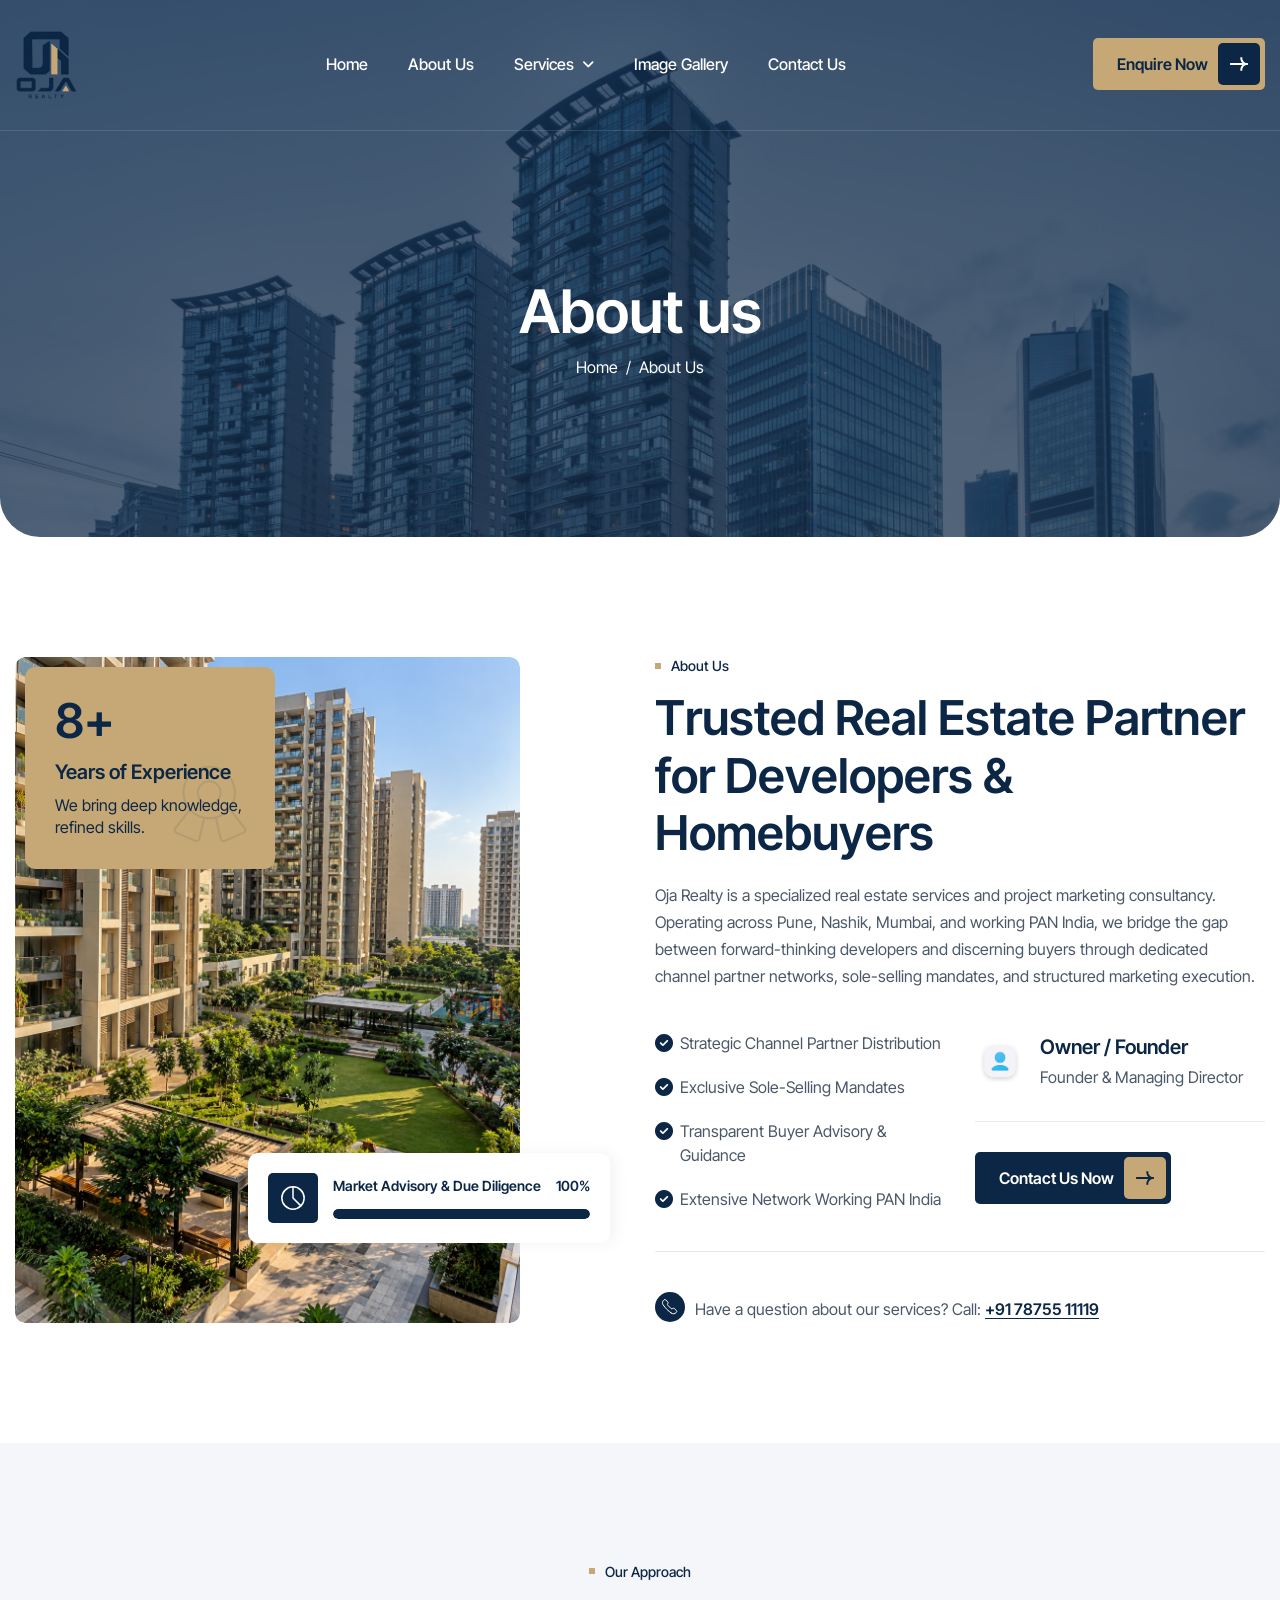
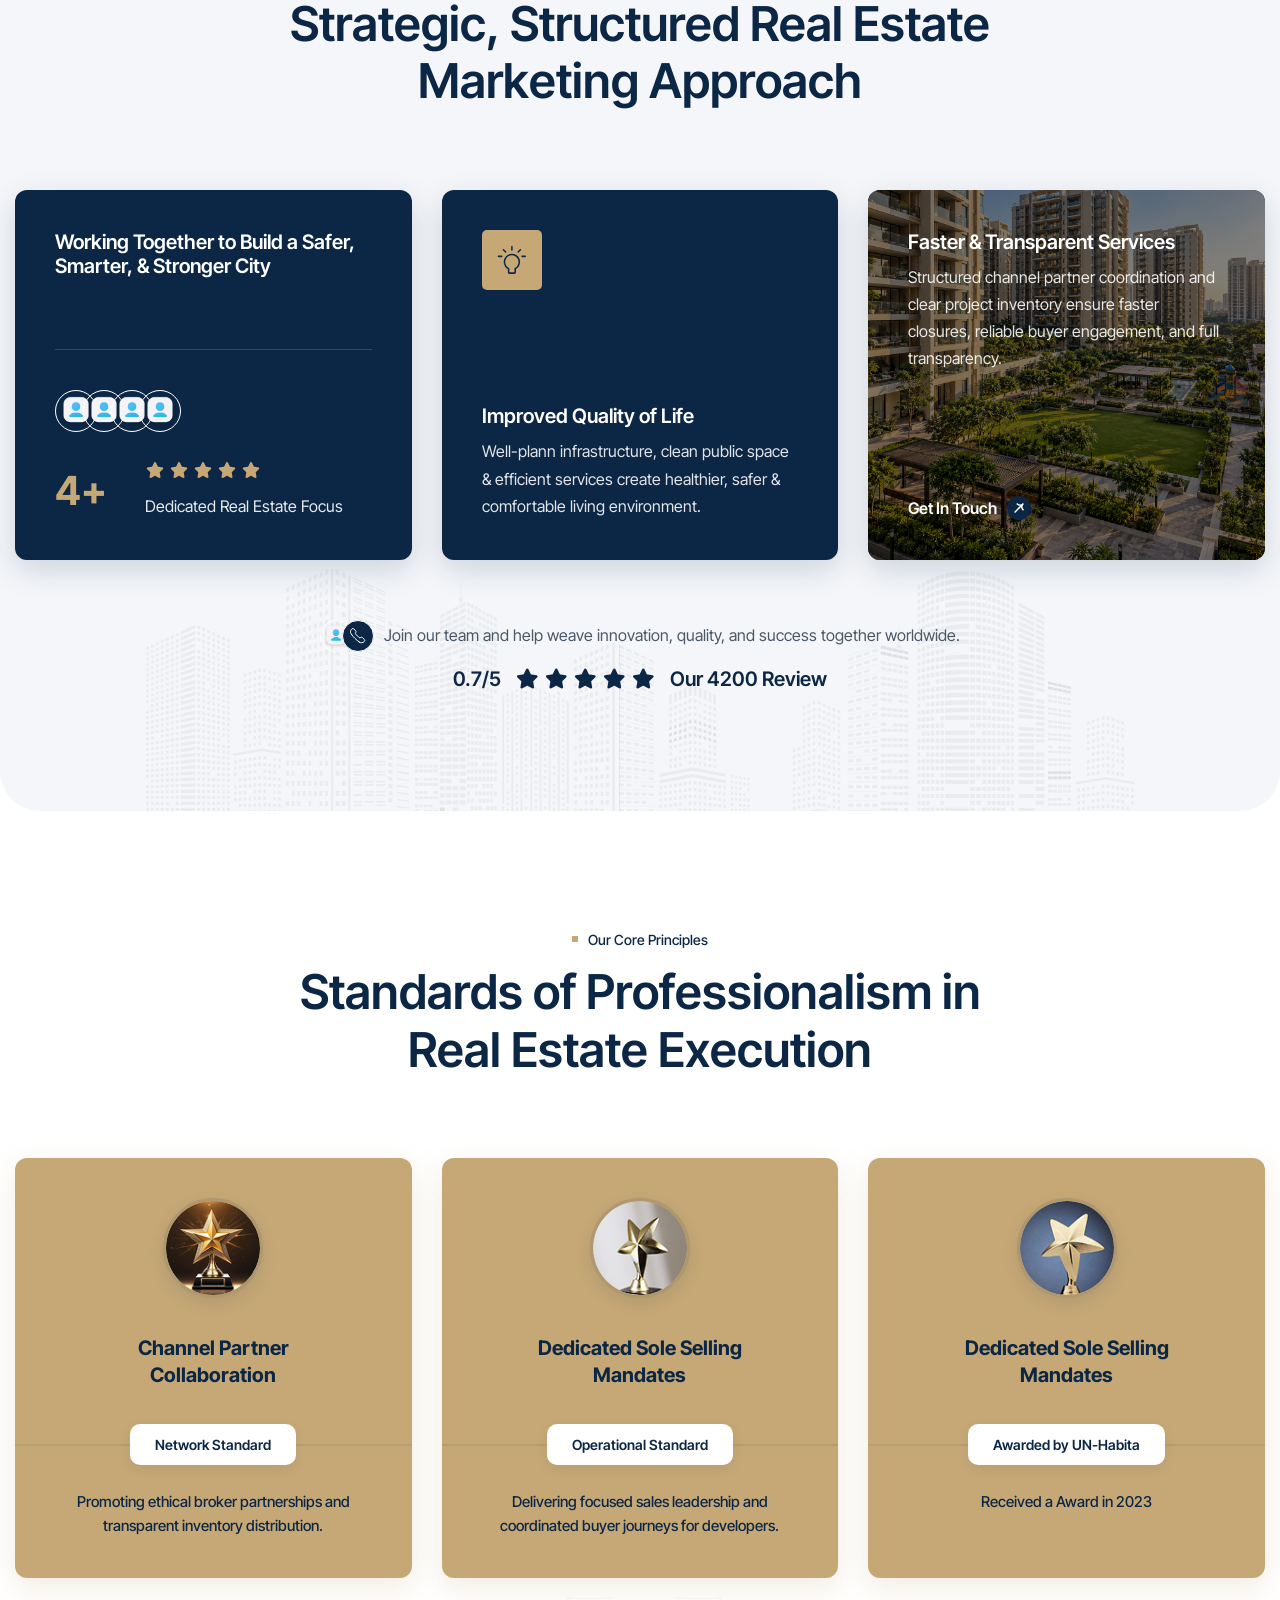
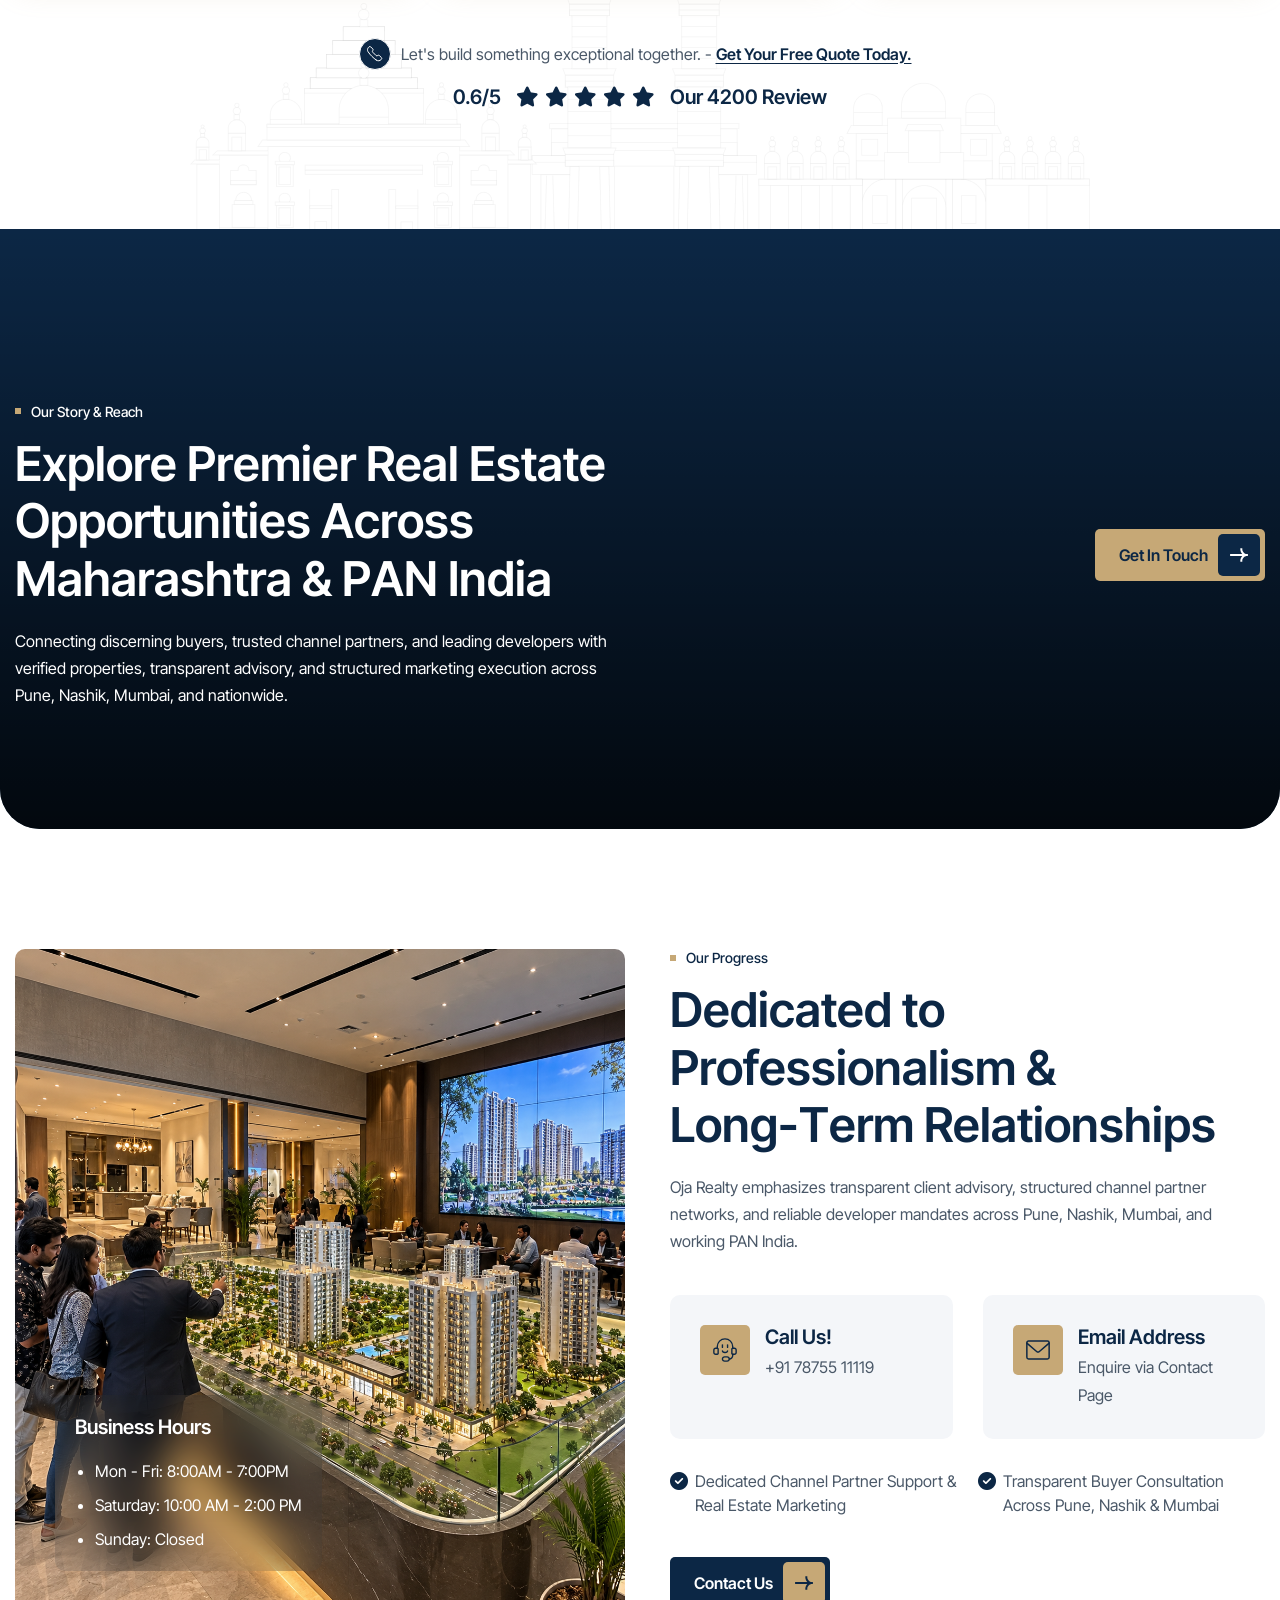
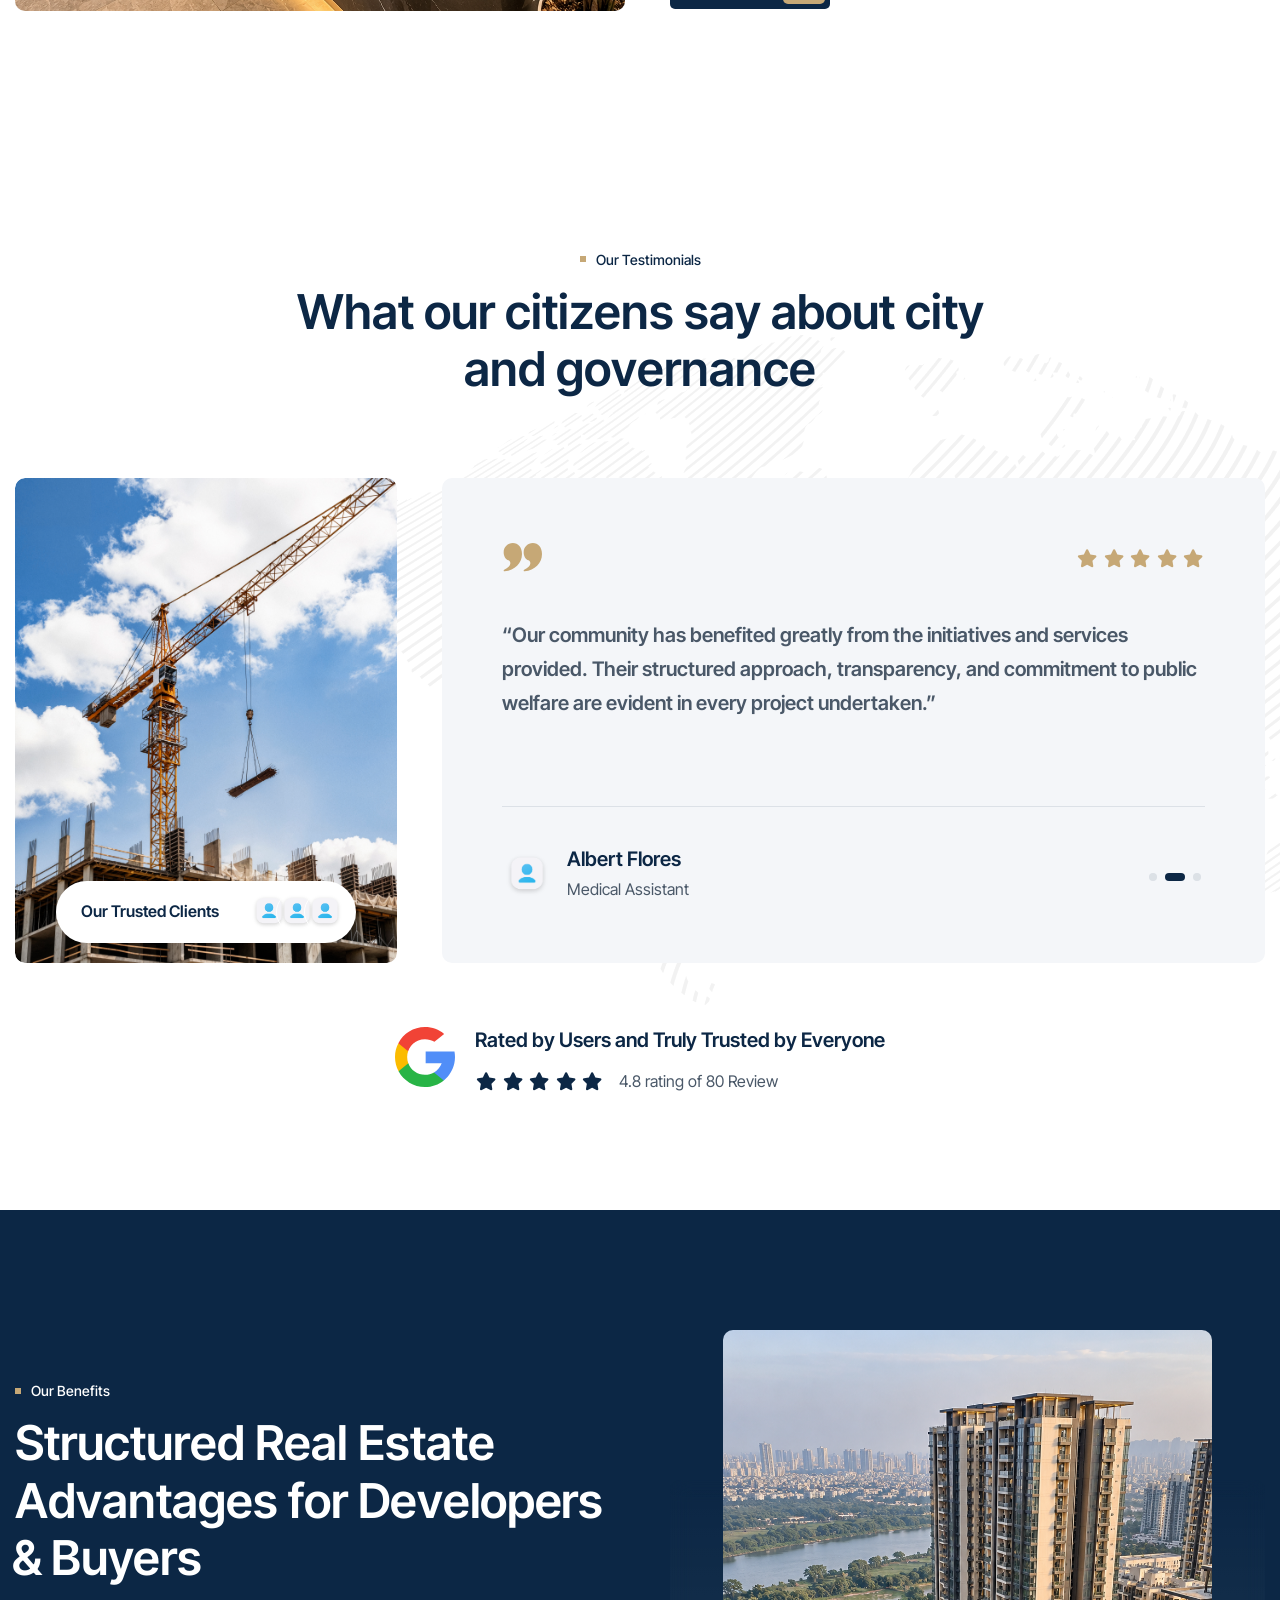
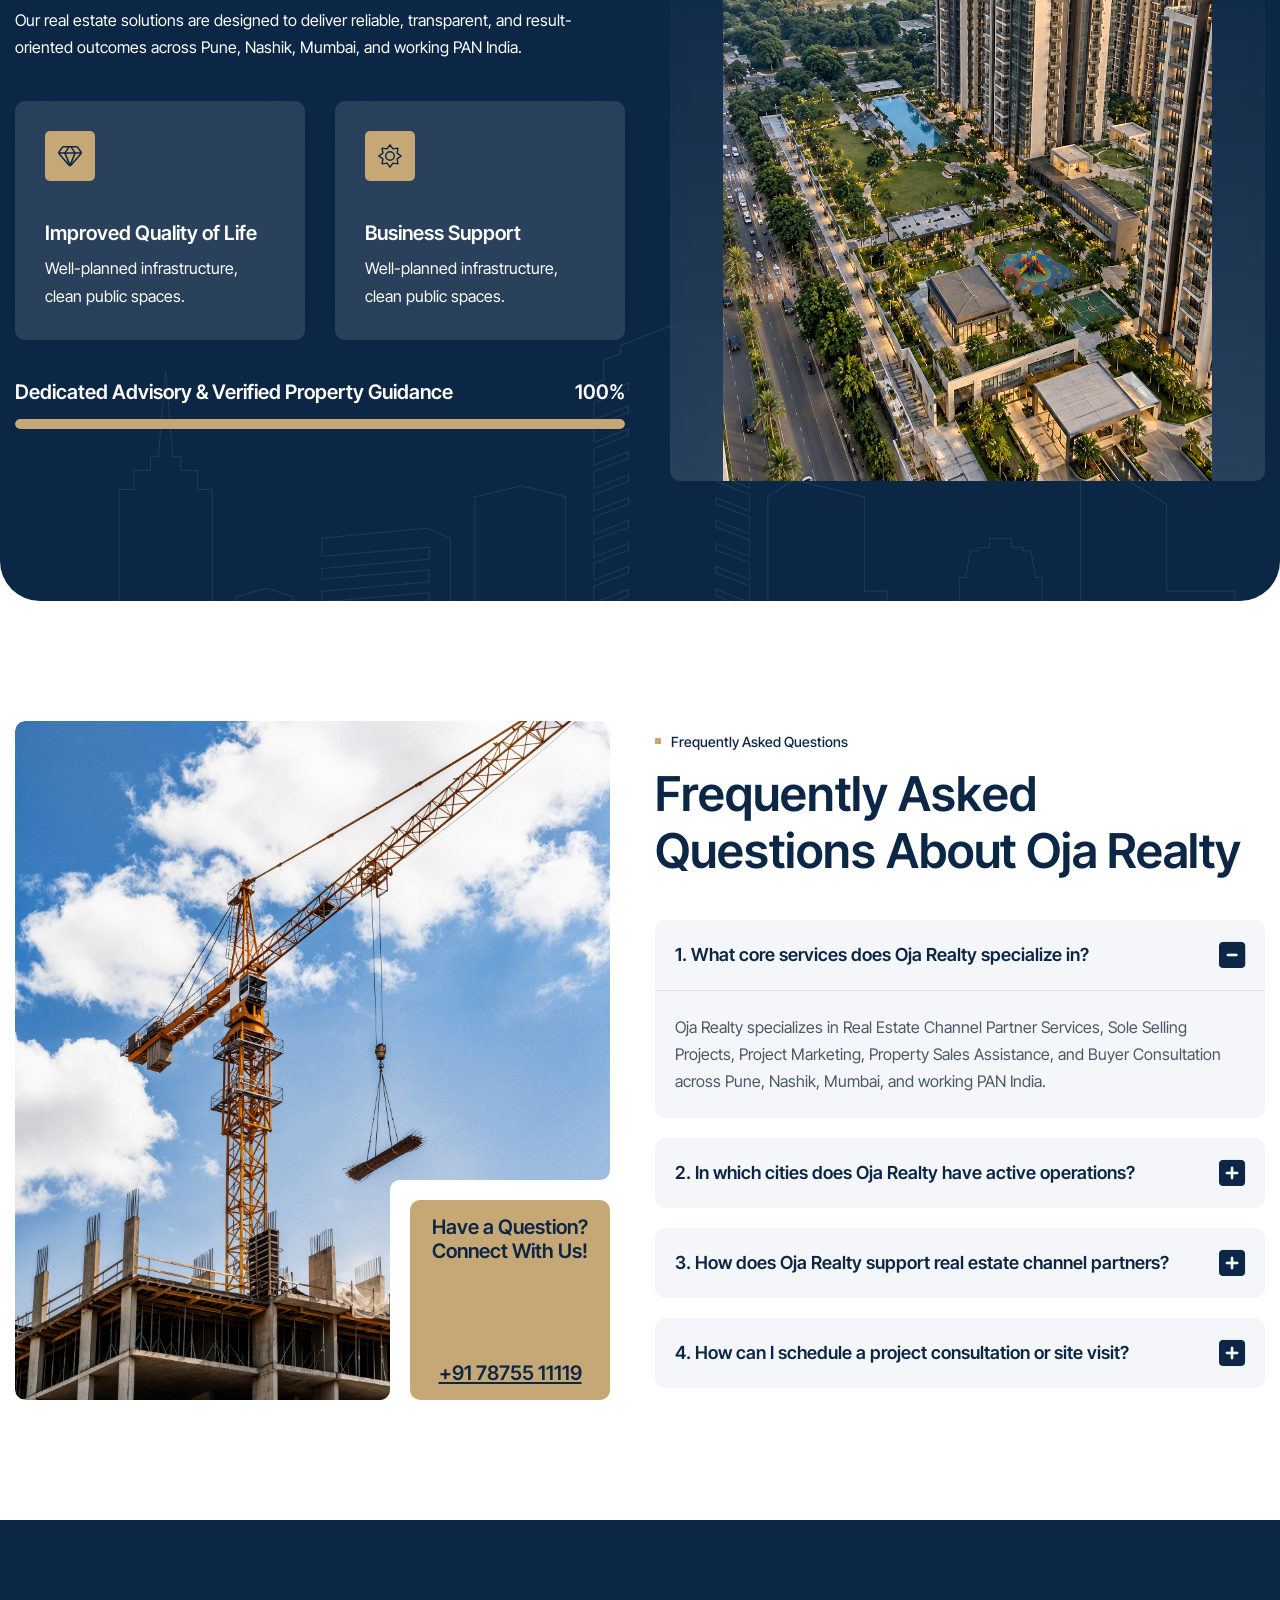
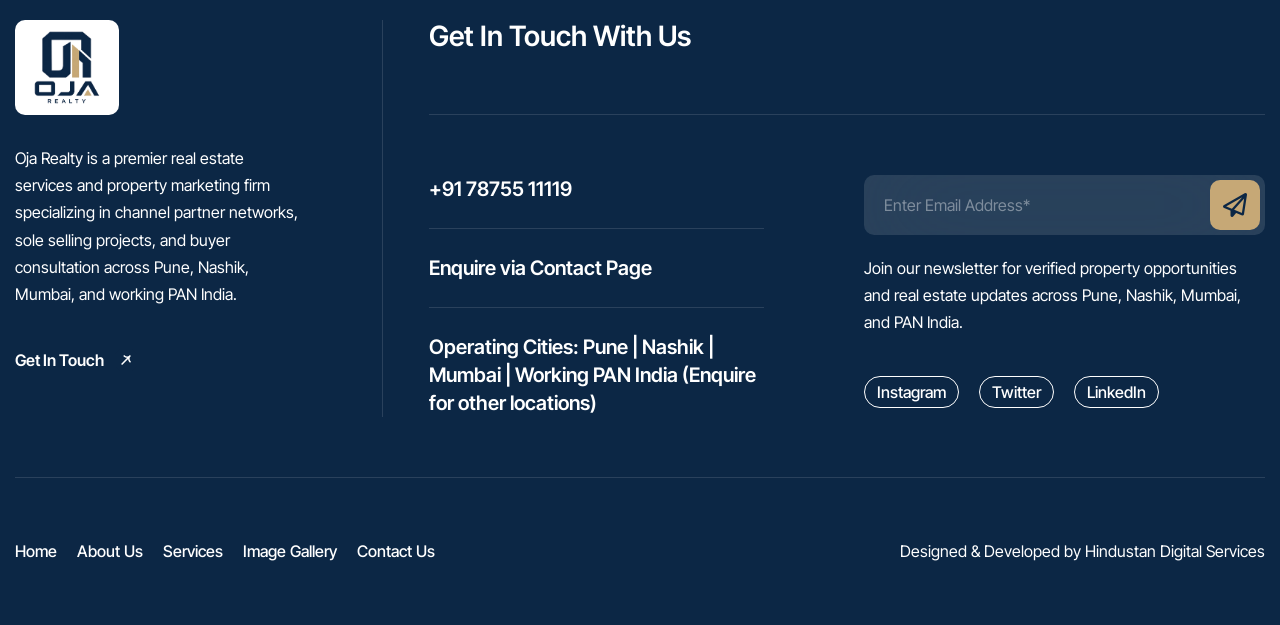
==== commit 577a1da7: "add custom styling and update imagery across pages" ====
--- a/about.html
+++ b/about.html
@@ -150,7 +150,7 @@
                         <!-- About Us Image Start -->
                         <div class="about-us-image">
                             <figure class="image-anime">
-                                <img src="images/about-image.jpg" alt="">
+                                <img src="assets/Modern Residential Courtyard Garden-1.png" alt="">
                             </figure>
                         </div>
                         <!-- About Us Image End -->
@@ -339,7 +339,7 @@
                     <div class="approach-service-item approach-item wow fadeInUp" data-wow-delay="0.4s">
                         <!-- Approach Service Item Image Start -->
                         <div class="approach-service-item-image">
-                            <img src="images/approach-service-item-image.jpg" alt="">
+                            <img src="assets/Sunlit Modern Apartment Courtyard-1.png" alt="">
                         </div>
                         <!-- Approach Service Item Image End -->
 
@@ -537,7 +537,7 @@
     <!-- Our Awards Section End -->
 
     <!-- Our Story Section Start -->
-    <div class="our-story dark-section parallaxie">
+    <div class="our-story dark-section parallaxie" style="background-image: url('assets/Vibrant High-Rise Community Courtyard.png');">
         <div class="container">
             <div class="row">
                 <div class="col-xl-12">
@@ -545,18 +545,18 @@
                     <div class="our-story-box">
                         <!-- Section Title Start -->
                         <div class="section-title">
-                            <span class="section-sub-title wow fadeInUp">Our Video</span>
-                            <h2 class="text-anime-style-3" data-cursor="-opaque">Explore Real Estate Opportunities Across Maharashtra</h2>
+                            <span class="section-sub-title wow fadeInUp">Our Story & Reach</span>
+                            <h2 class="text-anime-style-3" data-cursor="-opaque">Explore Premier Real Estate Opportunities Across Maharashtra & PAN India</h2>
+                            <p class="wow fadeInUp" data-wow-delay="0.2s">Connecting discerning buyers, trusted channel partners, and leading developers with verified properties, transparent advisory, and structured marketing execution across Pune, Nashik, Mumbai, and nationwide.</p>
                         </div>
                         <!-- Section Title End -->
 
                         <!-- Section Button Start -->
-                        <div class="our-story-button video-play-button wow fadeInUp" data-wow-delay="0.2s">
-                            <a href="https://www.youtube.com/watch?v=Y-x0efG1seA" class="popup-video bg-effect" data-cursor-text="Play">
-                                <i class="fa-solid fa-play"></i>
-                            </a>
+                        <div class="our-story-btn wow fadeInUp" data-wow-delay="0.4s">
+                            <a href="contact.html" class="btn-default btn-highlighted">Get In Touch</a>
                         </div>
                         <!-- Section Button End -->
+
                     </div>
                     <!-- Our Story Box End -->
                 </div>
@@ -575,7 +575,7 @@
                         <!-- progress Image Start -->
                         <div class="progress-image">
                             <figure>
-                                <img src="images/progress-image.jpg" alt="">
+                                <img src="assets/Luxury Real Estate Showroom Model.png" alt="">
                             </figure>
                         </div>
                         <!-- progress Image End -->
@@ -969,7 +969,7 @@
                     <!-- Benefits Image Start -->
                     <div class="benefits-image wow fadeInUp">
                         <figure>
-                            <img src="images/complex-aerial-view-cityscape.jpg" alt="">
+                            <img src="assets/Modern Towers Above the River Corridor.png" alt="">
                         </figure>
                     </div>
                     <!-- Benefits Image End -->
@@ -1188,7 +1188,7 @@
 
                         <!-- Footer Copyright Text Start -->
                         <div class="footer-copyright-text">
-                            <p>Website Designed & Developed by Hindustan Digital Services</p>
+                            <p>Designed & Developed by Hindustan Digital Services</p>
                         </div>
                         <!-- Footer Copyright Text Start -->
                     </div>
--- a/css/custom.css
+++ b/css/custom.css
@@ -3209,7 +3209,7 @@
 
 .our-story {
     position: relative;
-    background-image: url('../images/our-story-bg-image.jpg');
+    background-image: url('../assets/Vibrant High-Rise Community Courtyard.png');
     background-repeat: no-repeat;
     background-position: center center;
     background-size: cover;
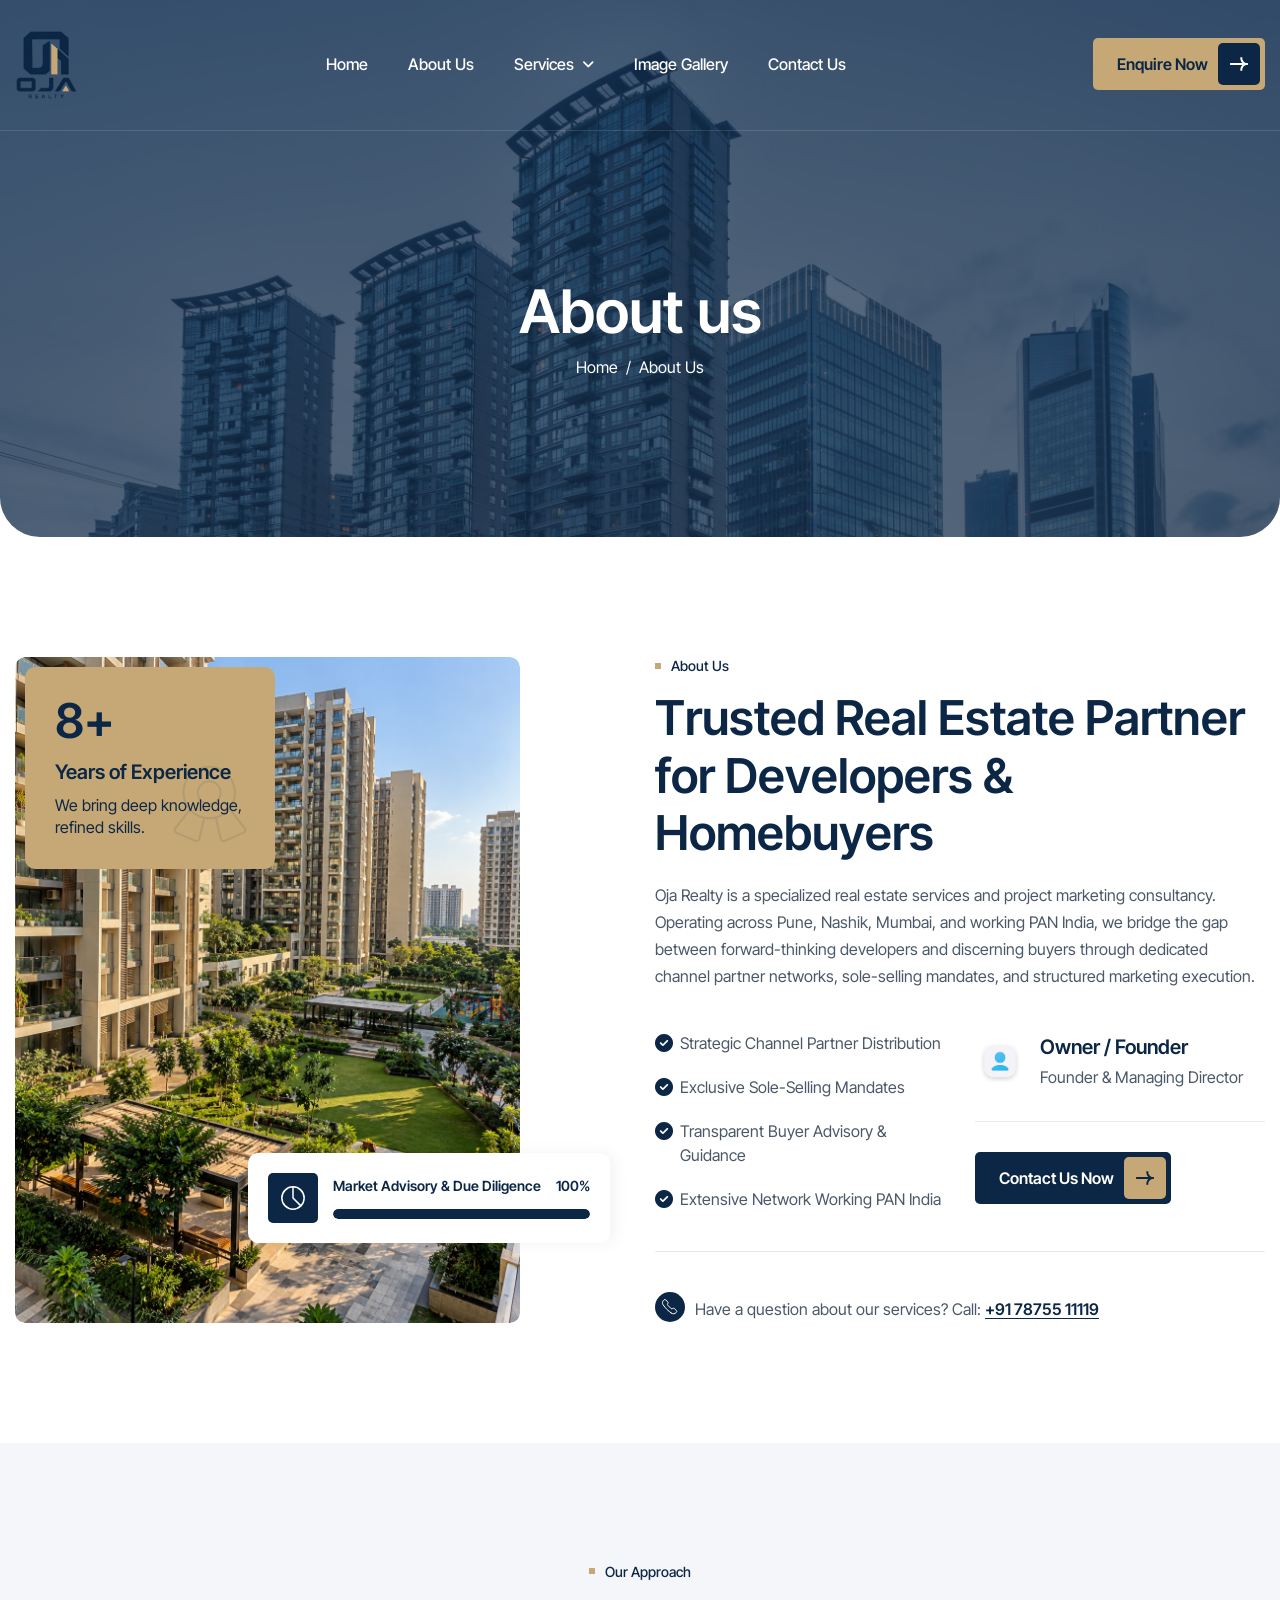
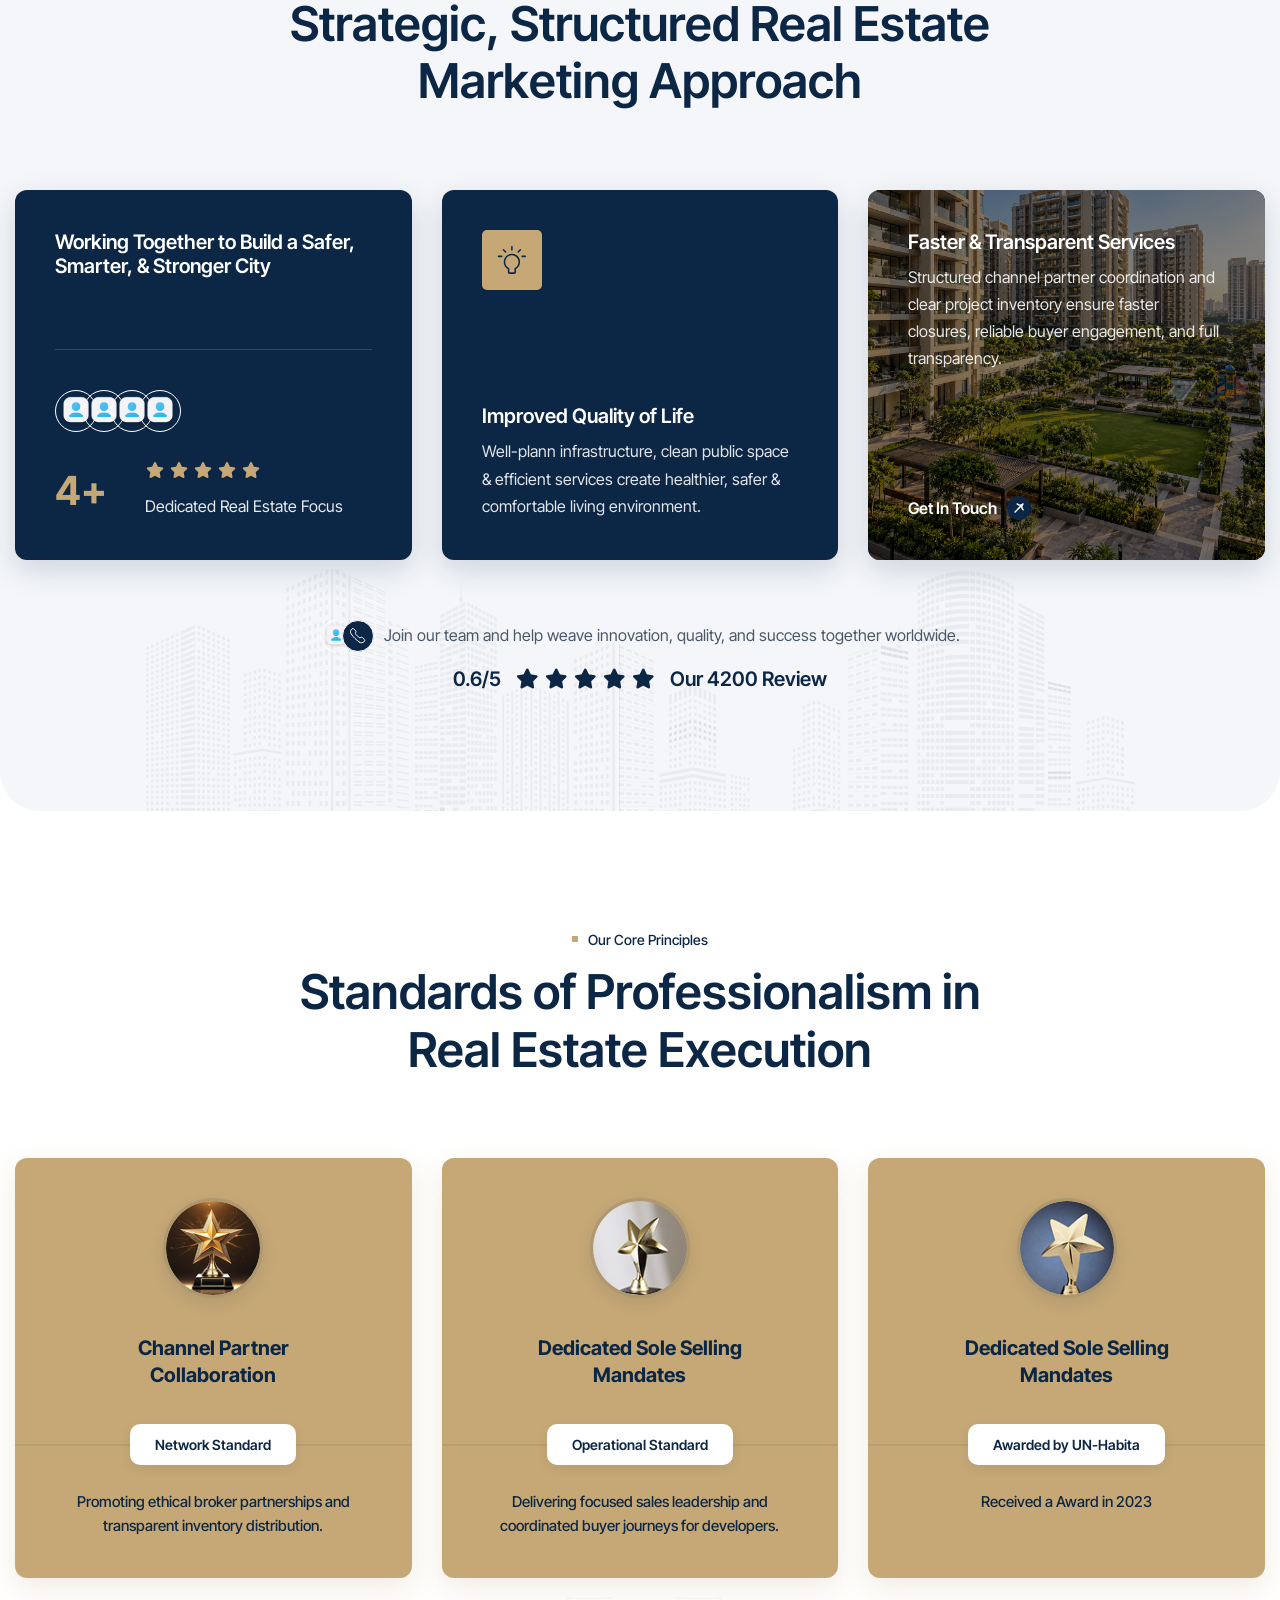
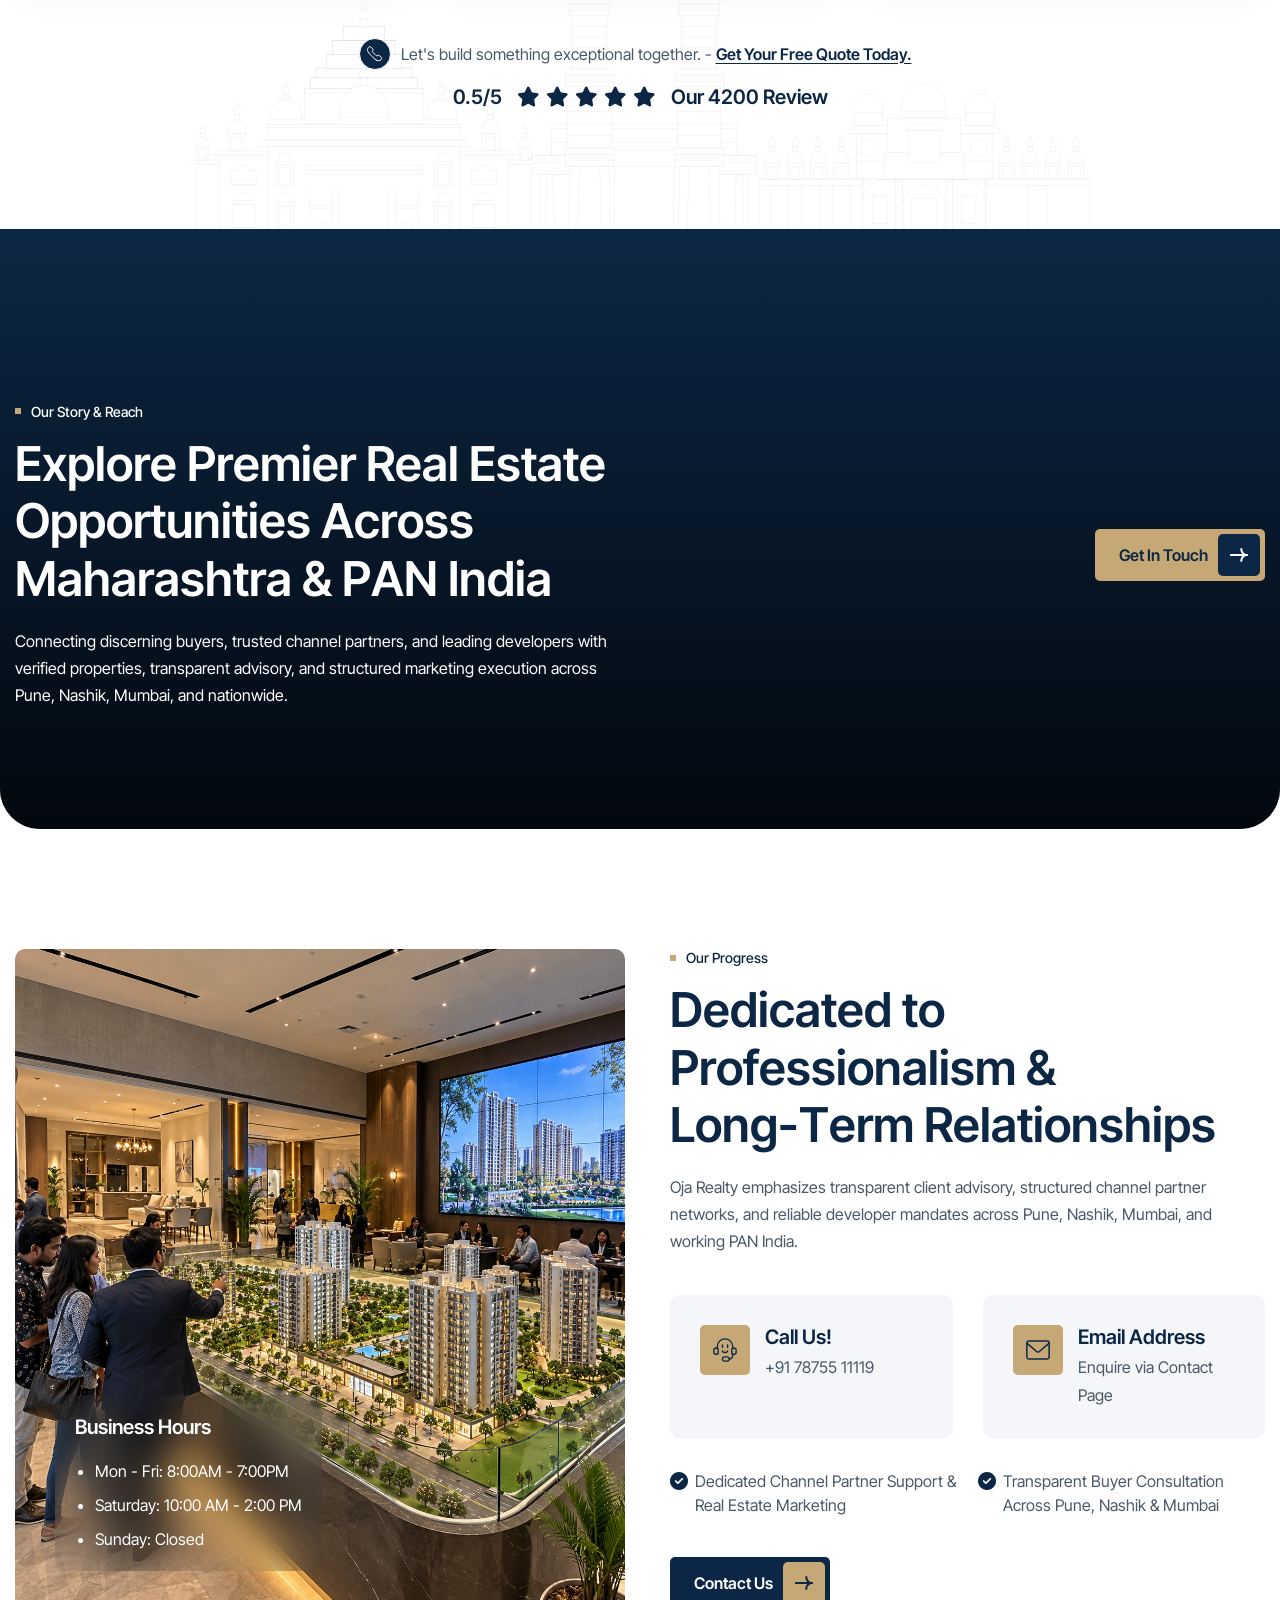
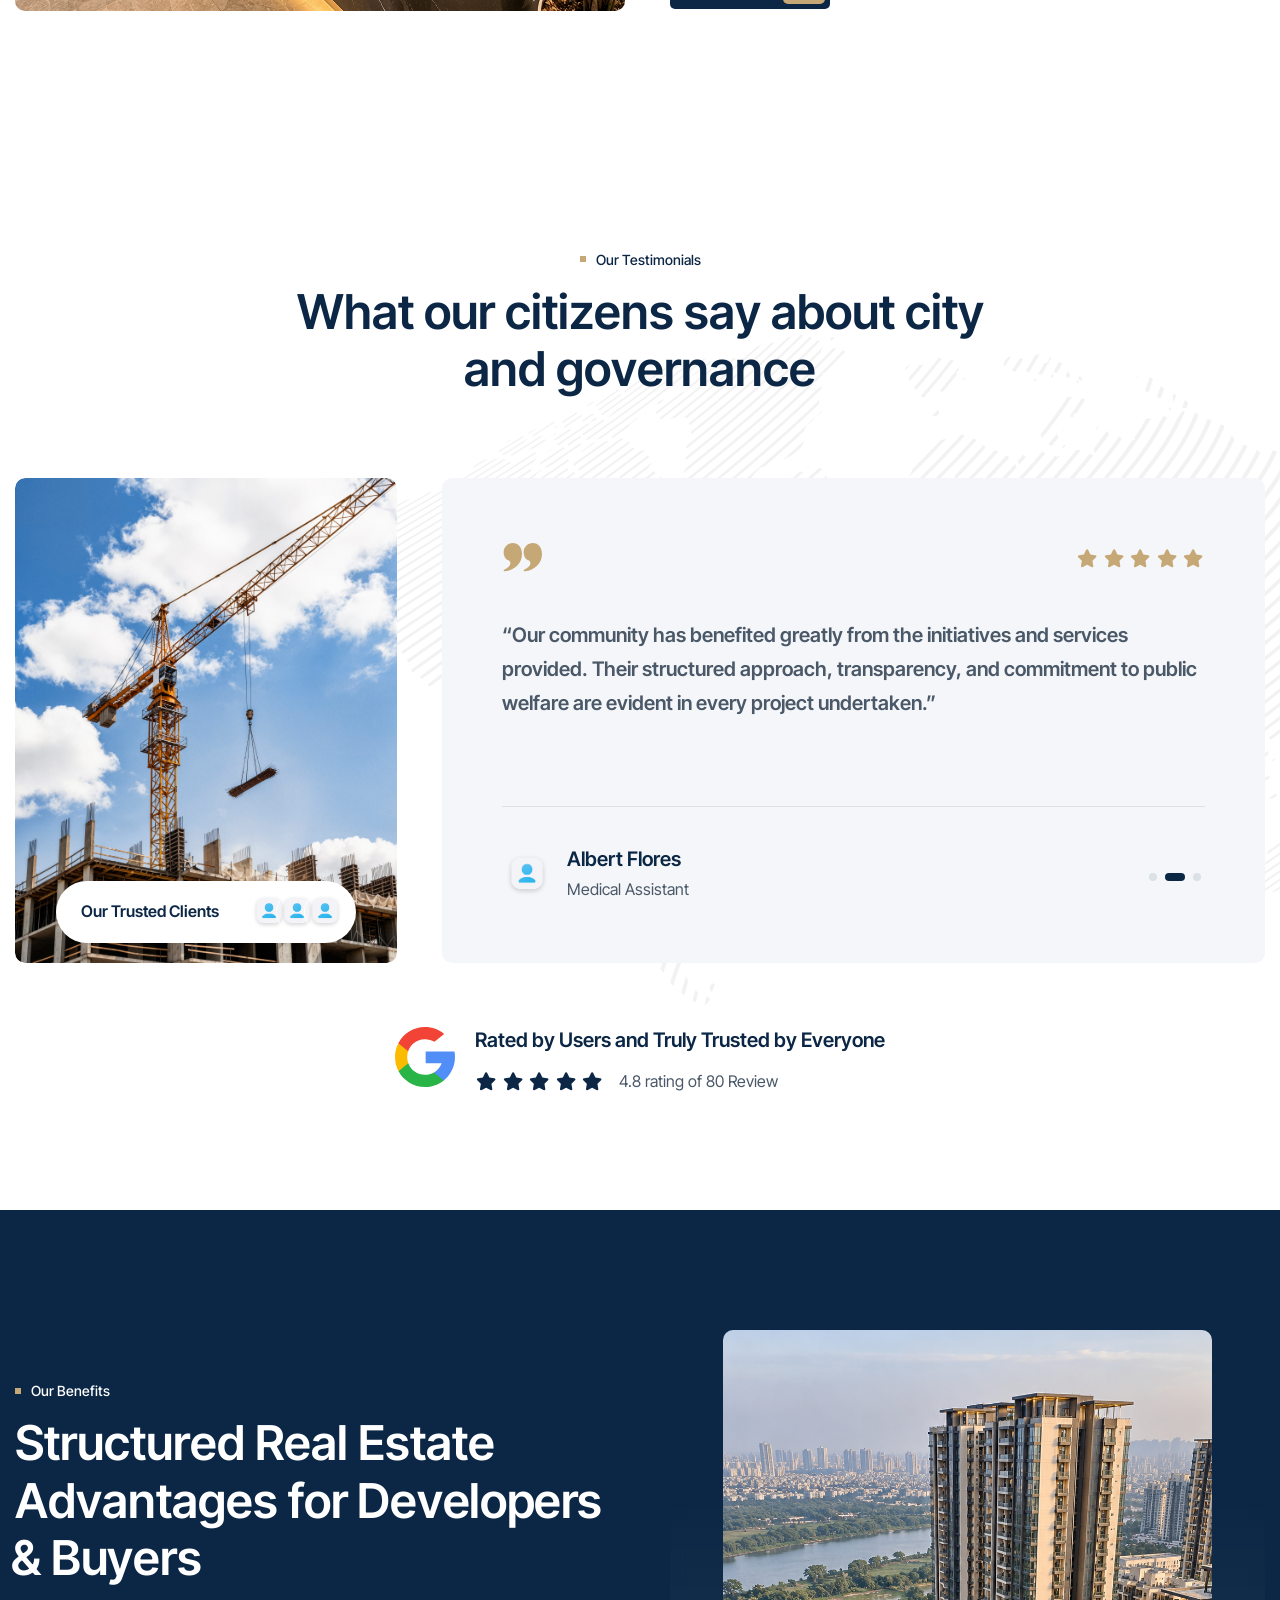
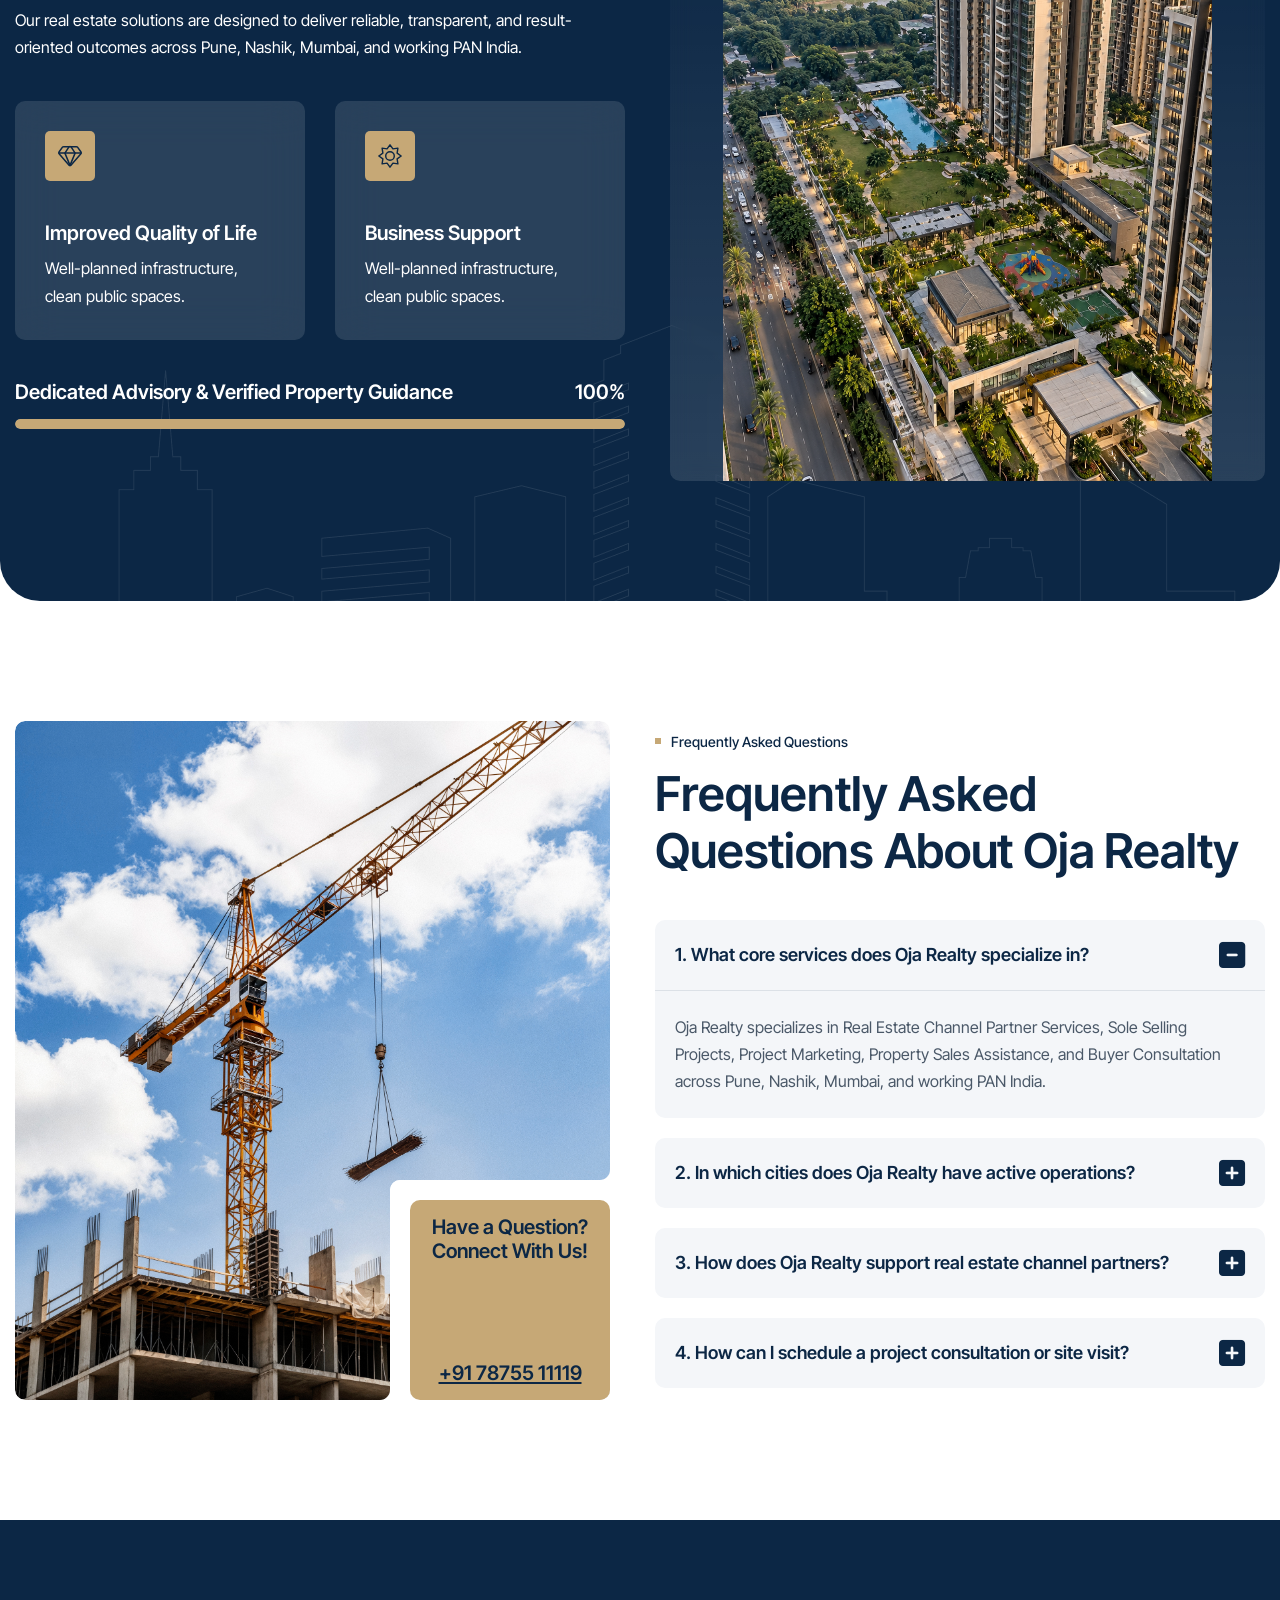
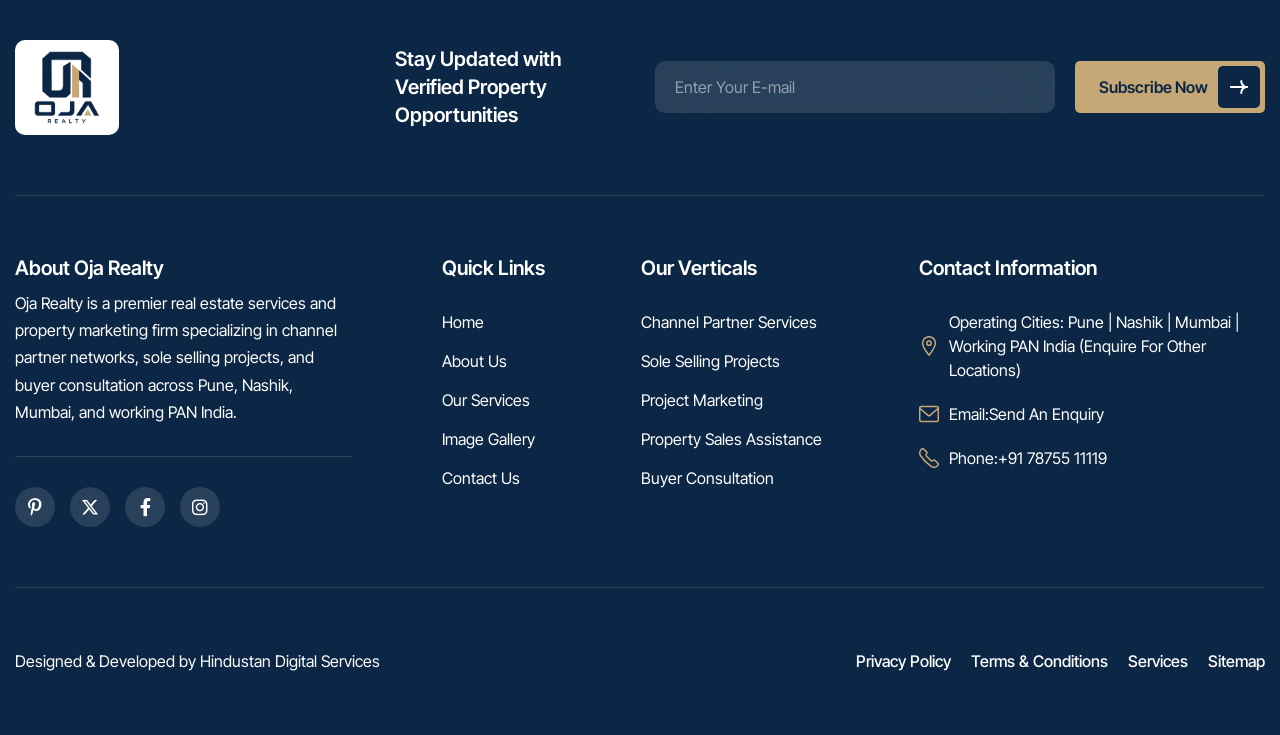
==== commit c0d991ab: "redesign footer components and add service single page" ====
--- a/about.html
+++ b/about.html
@@ -1090,107 +1090,132 @@
     <!-- Our Faqs Section End -->
 
     <!-- Main Footer Start -->
-    <footer class="main-footer">
+    <footer class="main-footer-prime">
         <div class="container">
             <div class="row">
-                <div class="col-xl-3">
+                <div class="col-lg-12">
+                    <!-- Footer Cta Box Start -->
+                    <div class="footer-header-box-prime">
+                        <!-- Footer Logo Start -->
+                        <div class="footer-logo-prime">
+                            <img src="images/oja-logo.png" alt="OJA Logo" style="max-height: 75px; width: auto;">
+                        </div>
+                        <!-- Footer Logo End -->
+
+                        <!-- Footer Newsletter Form Start -->
+                        <div class="footer-newsletter-form-box-prime">
+                            <!-- Footer Newsletter Form Title Start -->
+                            <div class="footer-newsletter-form-title-prime">
+                                <h2>Stay Updated with Verified Property Opportunities</h2>
+                            </div>
+                            <!-- Footer Newsletter Form Title End -->
+
+                            <!-- Footer Newsletter Form Button Start -->
+                            <div class="footer-newsletter-form-prime">
+                                <form id="newslettersForm" action="#" method="POST">
+                                    <div class="form-group">
+                                        <input type="email" name="mail" class="form-control" id="mail" placeholder="Enter Your E-mail" required>
+                                        <button type="submit" class="btn-default btn-highlighted">Subscribe Now</button>
+                                    </div>
+                                </form>
+                            </div>
+                            <!-- Footer Newsletter Form Button End -->
+                        </div>
+                        <!-- Footer Newsletter Form End -->
+                    </div>
+                    <!-- Footer Cta Box End -->
+                </div>
+
+                <div class="col-xl-4">
                     <!-- About Footer Start -->
-                    <div class="about-footer">
-                        <!-- Footer Logo Start -->
-                        <div class="footer-logo">
-                            <img src="images/oja-logo.png" alt="OJA Logo" style="max-height: 75px; width: auto;">
-                        </div>
-                        <!-- Footer Logo End -->
-
+                    <div class="about-footer-prime">
                         <!-- About Footer Content Start -->
-                        <div class="about-footer-content">
+                        <div class="about-footer-content-prime">
+                            <h2>About Oja Realty</h2>
                             <p>Oja Realty is a premier real estate services and property marketing firm specializing in channel partner networks, sole selling projects, and buyer consultation across Pune, Nashik, Mumbai, and working PAN India.</p>
                         </div>
                         <!-- About Footer Content End -->
 
-                        <!-- About Footer Button Start -->
-                        <div class="about-footer-btn">
-                            <a href="contact.html" class="readmore-btn">Get In Touch</a>
-                        </div>
-                        <!-- About Footer Button End -->
+                        <!-- Footer Social links Start -->
+                        <div class="footer-social-links-prime">
+                            <ul>
+                                <li><a href="#"><i class="fa-brands fa-pinterest-p"></i></a></li>
+                                <li><a href="#"><i class="fa-brands fa-x-twitter"></i></a></li>
+                                <li><a href="#"><i class="fa-brands fa-facebook-f"></i></a></li>
+                                <li><a href="#"><i class="fa-brands fa-instagram"></i></a></li>
+                            </ul>
+                        </div>
+                        <!-- Footer Social links End -->
                     </div>
                     <!-- About Footer End -->
                 </div>
 
-                <div class="col-xl-9">
-                    <!-- Footer Content Box Start -->
-                    <div class="footer-content-box">
-                        <!-- Footer Contact Box Title Start -->
-                        <div class="footer-content-box-title">
-                            <h2>Get In Touch With Us</h2>
-                        </div>
-                        <!-- Footer Contact Box Title End -->
-
-                        <!-- Footer Contact Box Body Start -->
-                        <div class="footer-content-box-body">
-                            <!-- Footer Contact List Start -->
-                            <div class="footer-contact-list">
-                                <ul>
-                                    <li><a href="tel:+917875511119">+91 78755 11119</a></li>
-                                    <li><a href="contact.html">Enquire via Contact Page</a></li>
-                                    <li>Operating Cities: Pune | Nashik | Mumbai | Working PAN India (Enquire for other locations)</li>
-                                </ul>
-                            </div>
-                            <!-- Footer Contact List End -->
-
-                            <!-- Footer Newsletter Box Start -->
-                            <div class="footer-newsletter-box">
-                                <!-- Footer Newsletter Form Start -->
-                                <div class="footer-newsletter-form">
-                                    <form id="newslettersForm" action="#" method="POST">
-                                        <div class="form-group">
-                                            <input type="email" name="mail" class="form-control" id="mail" placeholder="Enter Email Address*" required>
-                                            <button type="submit" class="newsletter-btn"><i class="fa-regular fa-paper-plane"></i></button>
-                                        </div>
-                                    </form>
-                                    <div class="footer-newsletter-content">
-                                        <p>Join our newsletter for verified property opportunities and real estate updates across Pune, Nashik, Mumbai, and PAN India.</p>
-                                    </div>
-                                </div>
-                                <!-- Footer Newsletter Form End -->
-
-                                <!-- Footer Social Links Start -->
-                                <div class="footer-social-links">
-                                    <ul>
-                                        <li><a href="#">Instagram</a></li>
-                                        <li><a href="#">Twitter</a></li>
-                                        <li><a href="#">LinkedIn</a></li>
-                                    </ul>
-                                </div>
-                                <!-- Footer Social Links End -->
-                            </div>
-                            <!-- Footer Newsletter Box End -->
-                        </div>
-                        <!-- Footer Contact Box Body End -->
-                    </div>
-                    <!-- Footer Content Box End -->
-                </div>
-
-                <div class="col-lg-12">
-                    <!-- Footer Copyright Start -->
-                    <div class="footer-copyright">
-                        <!-- Footer Menu Start -->
-                        <div class="footer-menu">
+                <div class="col-xl-8">
+                    <!-- Footer Links Box Start -->
+                    <div class="footer-links-box-prime">
+                        <!-- Footer Links Start -->
+                        <div class="footer-links-prime">
+                            <h2>Quick Links</h2>
                             <ul>
                                 <li><a href="index.html">Home</a></li>
                                 <li><a href="about.html">About Us</a></li>
-                                <li><a href="service.html">Services</a></li>
+                                <li><a href="service.html">Our Services</a></li>
                                 <li><a href="image-gallery.html">Image Gallery</a></li>
                                 <li><a href="contact.html">Contact Us</a></li>
                             </ul>
                         </div>
+                        <!-- Footer Links End -->
+
+                        <!-- Footer Links Start -->
+                        <div class="footer-links-prime">
+                            <h2>Our Verticals</h2>
+                            <ul>
+                                <li><a href="service/service-single/service-single.html">Channel Partner Services</a></li>
+                                <li><a href="service/service-single/service-single.html">Sole Selling Projects</a></li>
+                                <li><a href="service/service-single/service-single.html">Project Marketing</a></li>
+                                <li><a href="service/service-single/service-single.html">Property Sales Assistance</a></li>
+                                <li><a href="service/service-single/service-single.html">Buyer Consultation</a></li>
+                            </ul>
+                        </div>
+                        <!-- Footer Links End -->
+
+                        <!-- Footer Links Start -->
+                        <div class="footer-links-prime footer-contact-lists-prime">
+                            <h2>Contact Information</h2>
+                            <!-- Footer Contact Item List Start -->
+                            <div class="footer-contact-item-list-prime">
+                                <ul>
+                                    <li><img src="images/icon-location-accent-secondary.svg" alt="">Operating Cities: Pune | Nashik | Mumbai | Working PAN India (Enquire for other locations)</li>
+                                    <li><img src="images/icon-mail-accent-secondary.svg" alt="">Email: <a href="contact.html">Send an Enquiry</a></li>
+                                    <li><img src="images/icon-phone-accent-secondary.svg" alt="">Phone: <a href="tel:+917875511119">+91 78755 11119</a></li>
+                                </ul>
+                            </div>
+                            <!-- Footer Contact Item List End -->
+                        </div>
+                        <!-- Footer Links End -->
+                    </div>
+                    <!-- Footer Links Box End -->
+                </div>
+
+                <div class="col-lg-12">
+                    <!-- Footer Copyright Start -->
+                    <div class="footer-copyright-prime">
+                        <!-- Footer Copyright Text Start -->
+                        <div class="footer-copyright-text-prime">
+                            <p>Designed & Developed by Hindustan Digital Services</p>
+                        </div>
+                        <!-- Footer Copyright Text Start -->
+
+                        <!-- Footer Menu Start -->
+                        <div class="footer-menu-prime">
+                            <ul>
+                                <li><a href="#">Privacy Policy</a></li>
+                                <li><a href="#">Terms & Conditions</a></li>
+                                <li><a href="service.html">Services</a></li>
+                                <li><a href="#">Sitemap</a></li>
+                            </ul>
+                        </div>
                         <!-- Footer Menu End -->
-
-                        <!-- Footer Copyright Text Start -->
-                        <div class="footer-copyright-text">
-                            <p>Designed & Developed by Hindustan Digital Services</p>
-                        </div>
-                        <!-- Footer Copyright Text Start -->
                     </div>
                     <!-- Footer Copyright End -->
                 </div>
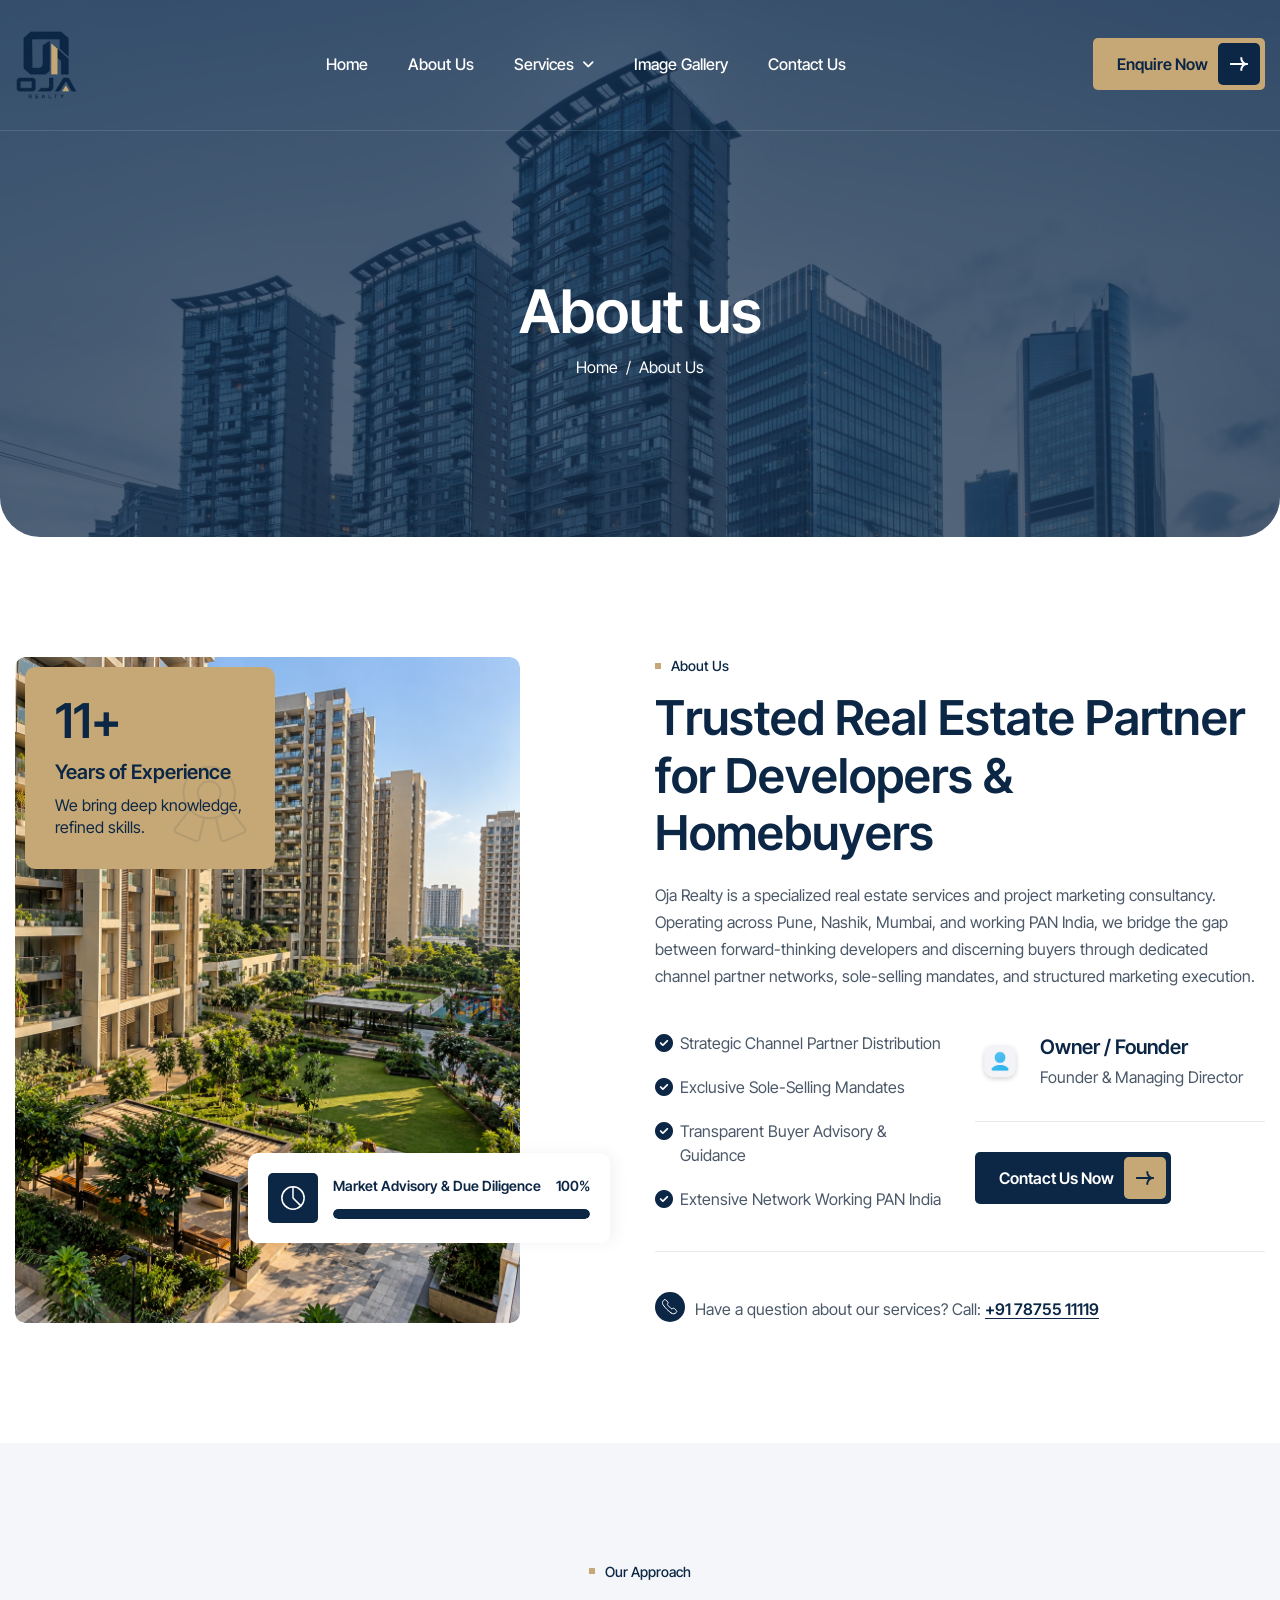
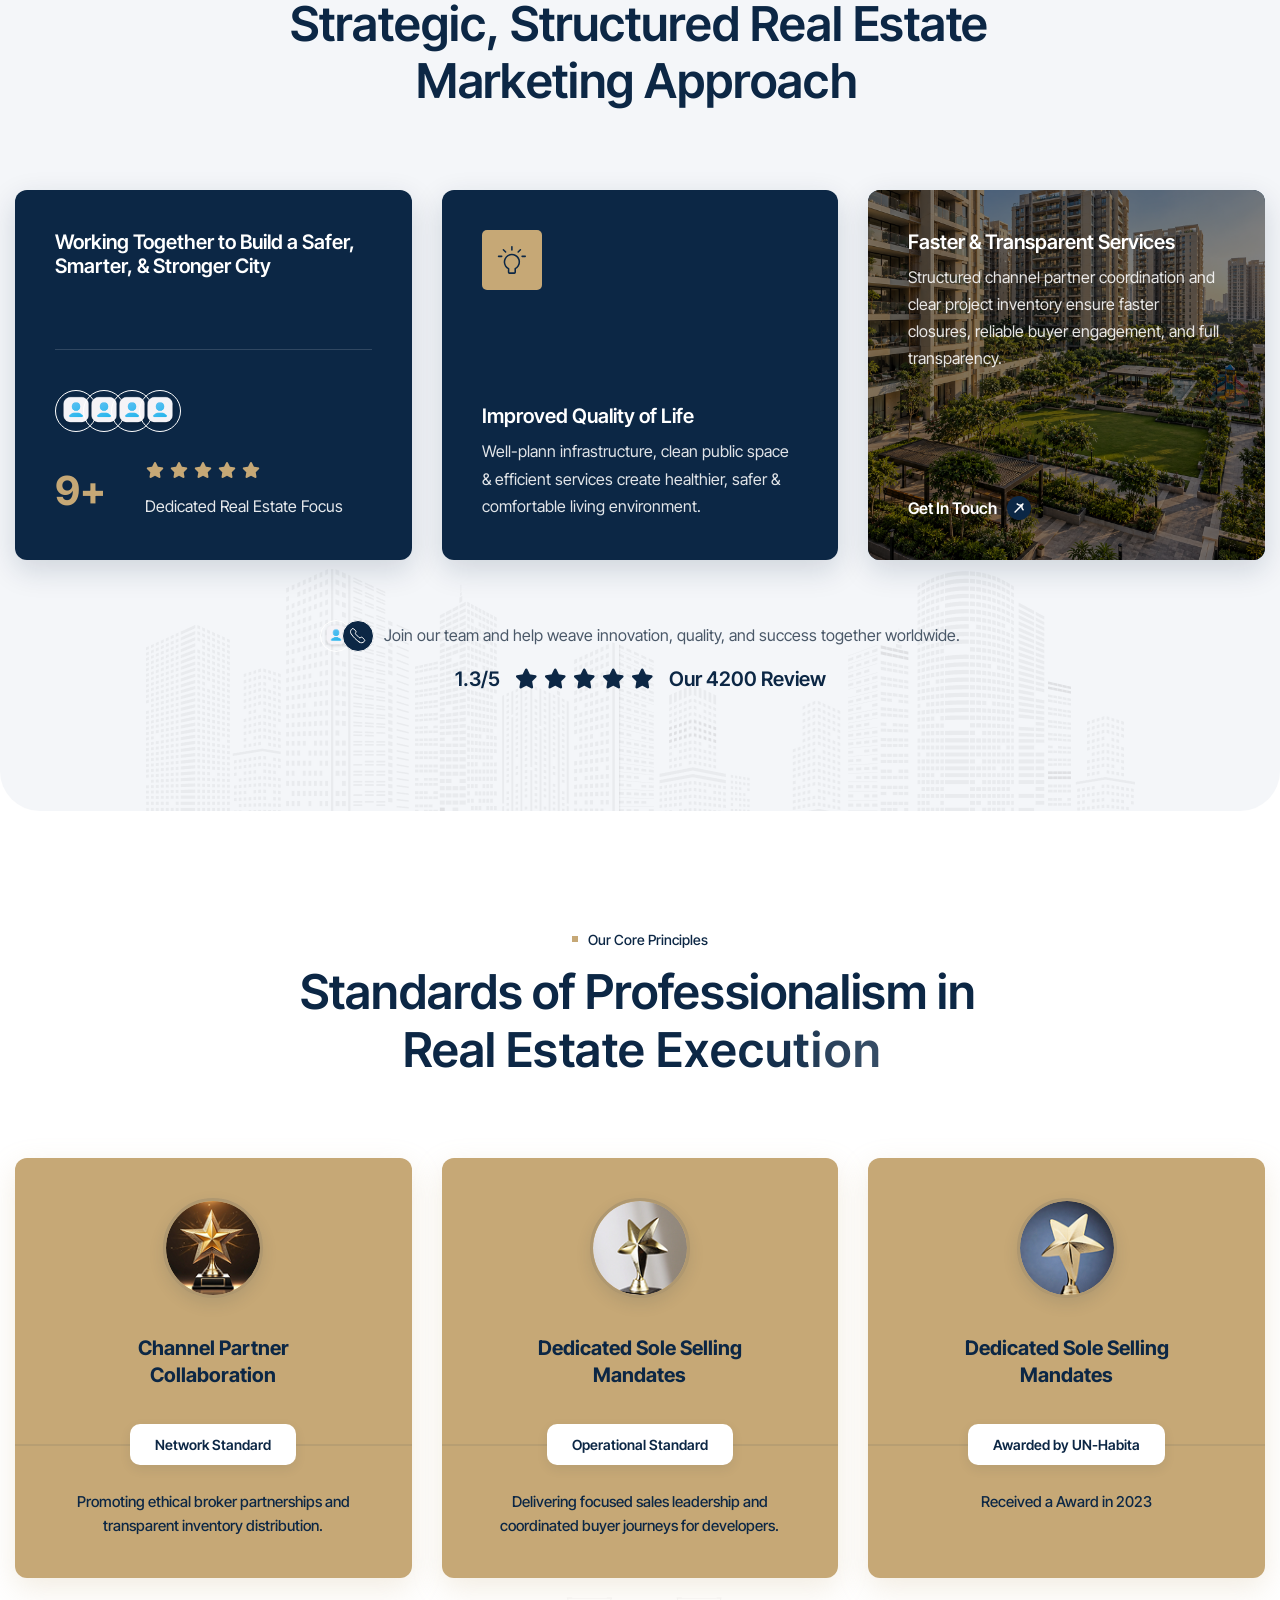
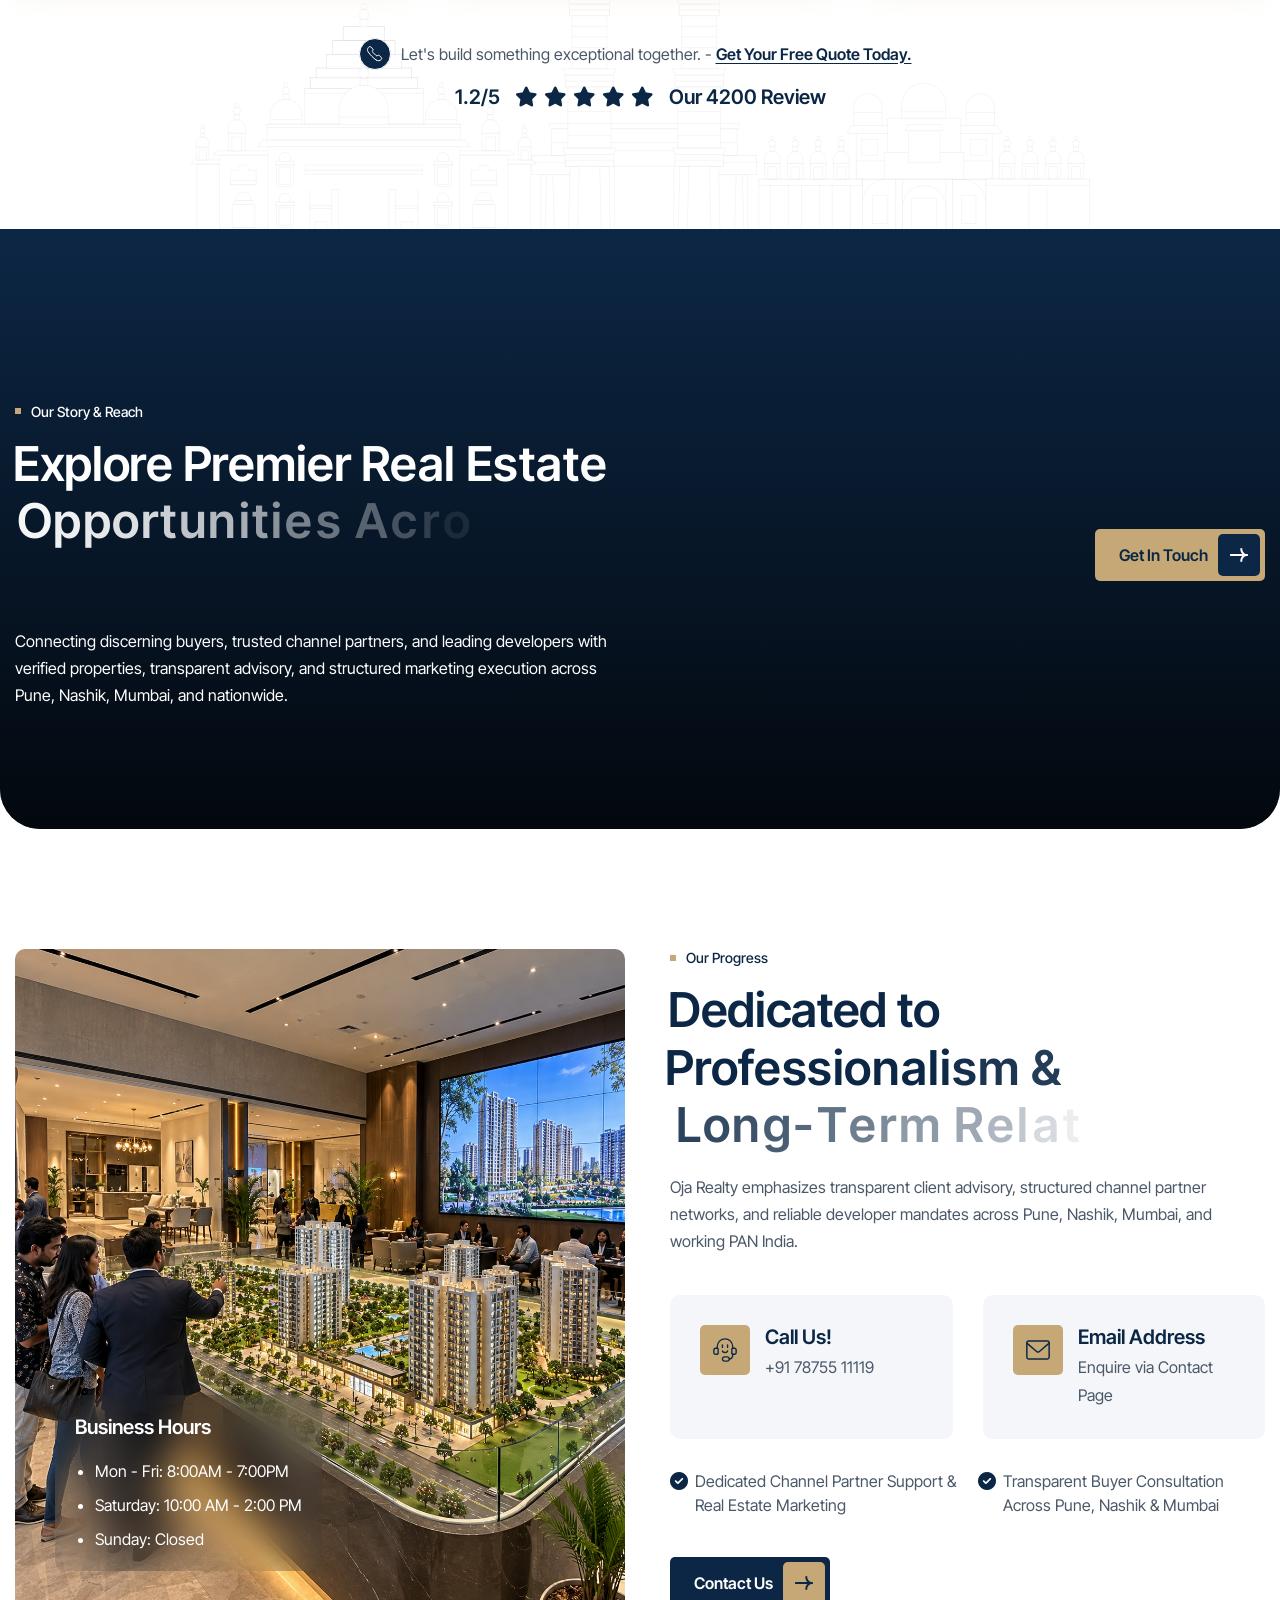
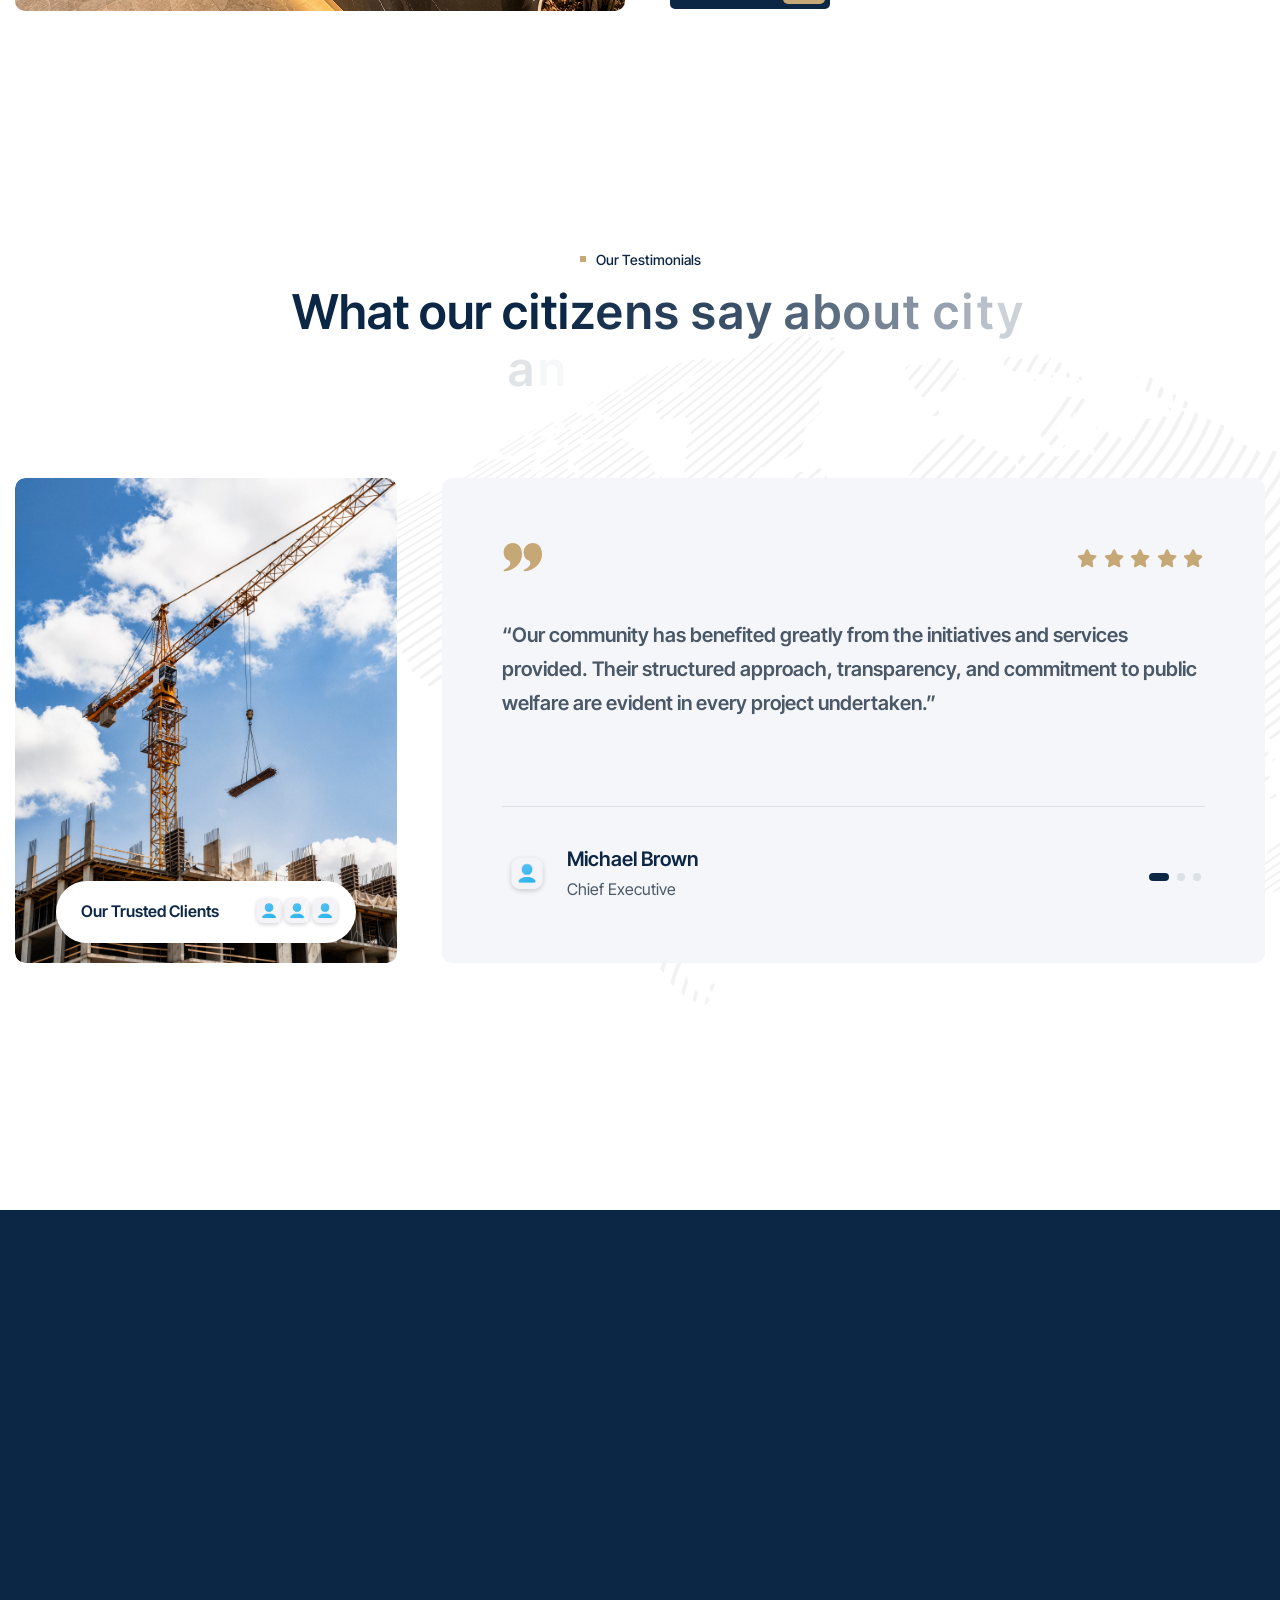
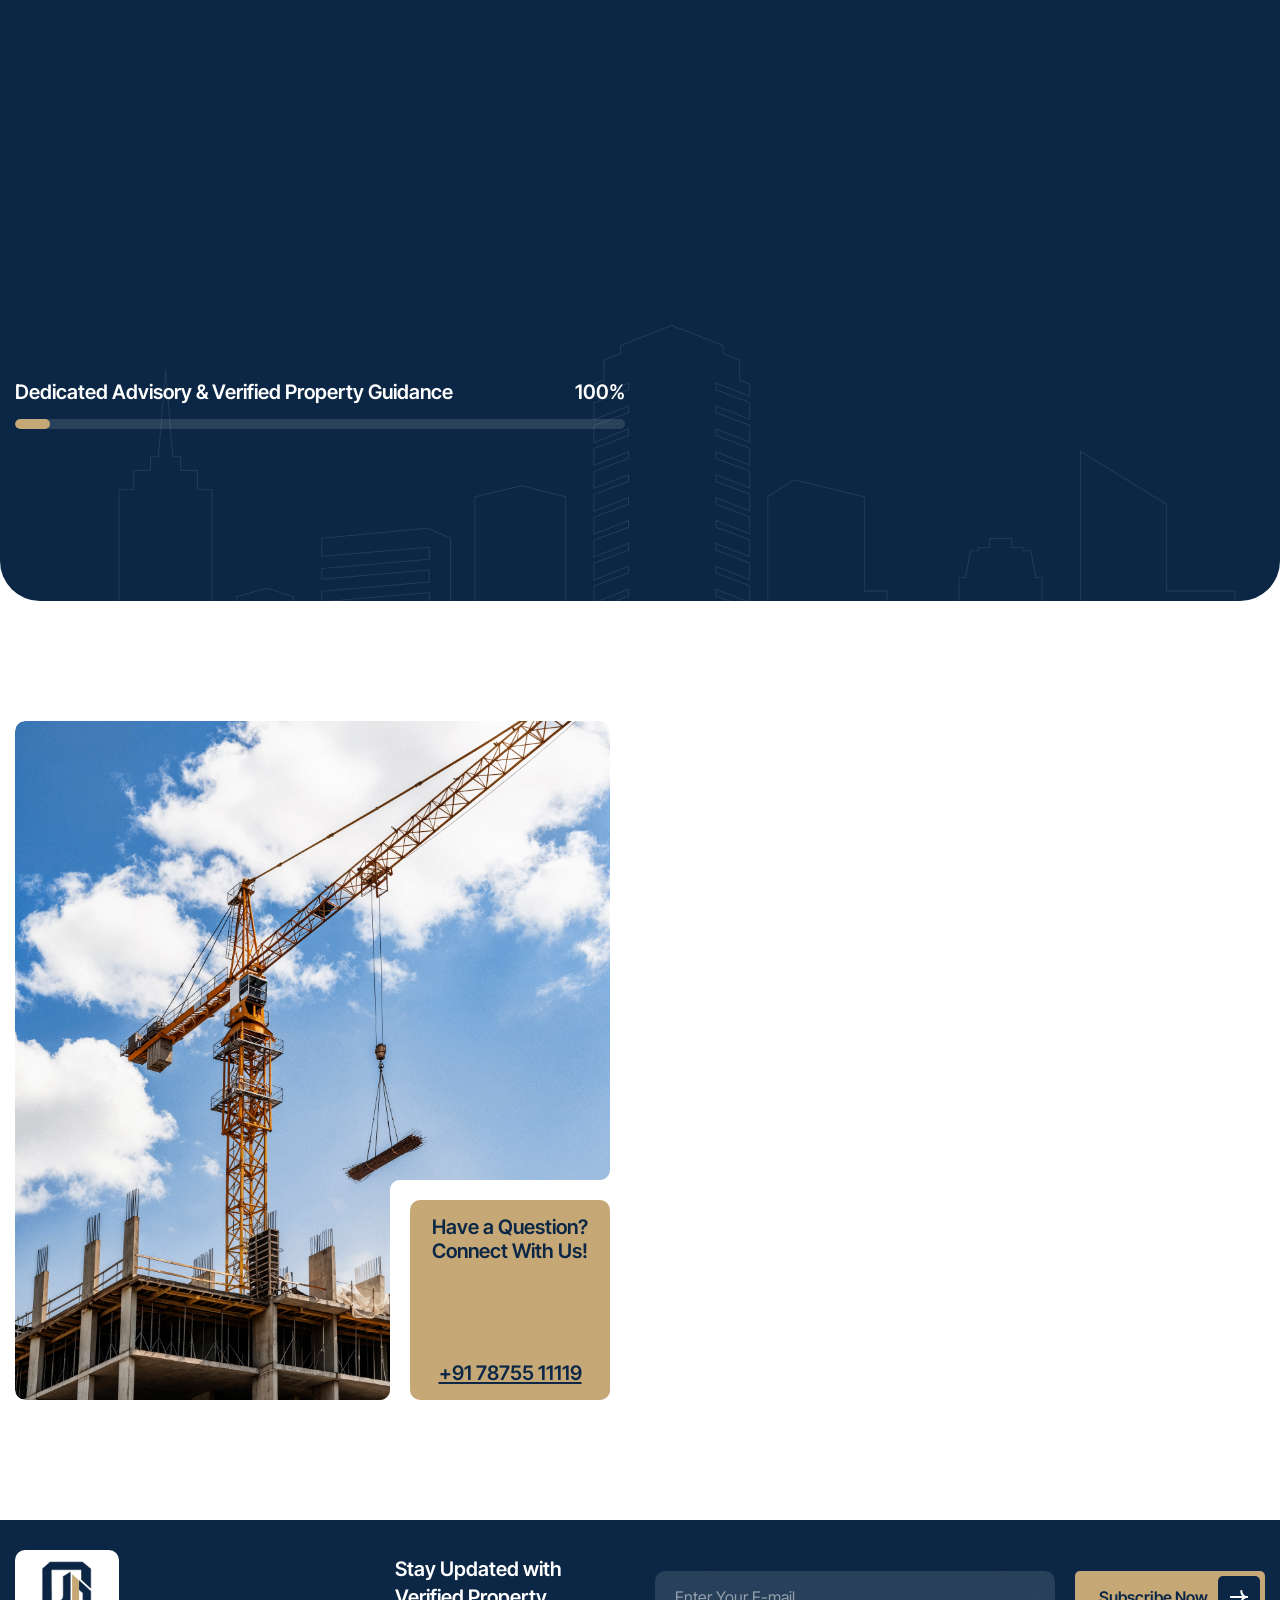
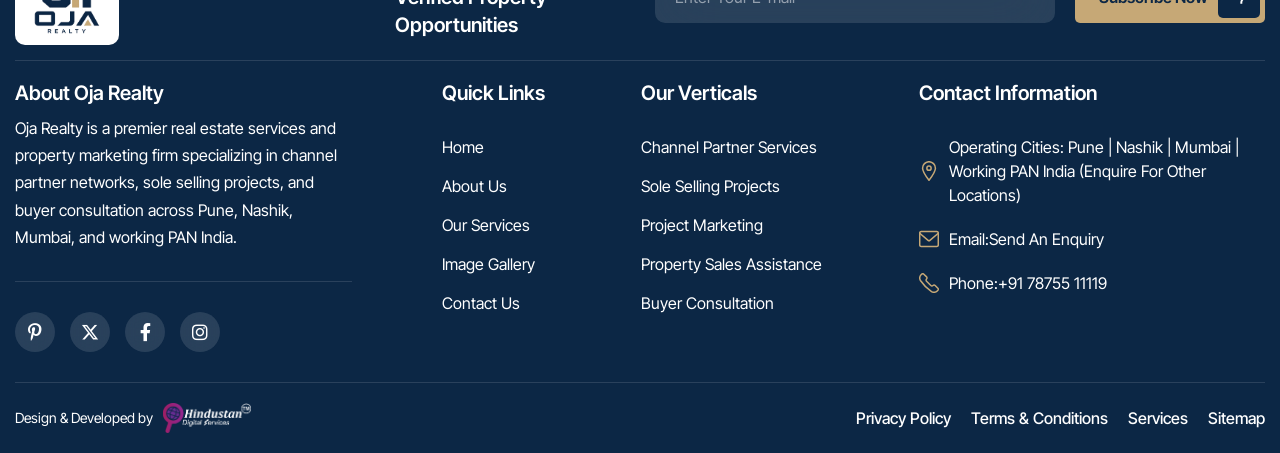
==== commit b6d59f9f: "add custom branding, footer logos, and service pages" ====
--- a/about.html
+++ b/about.html
@@ -1202,7 +1202,7 @@
                     <div class="footer-copyright-prime">
                         <!-- Footer Copyright Text Start -->
                         <div class="footer-copyright-text-prime">
-                            <p>Designed & Developed by Hindustan Digital Services</p>
+                            <p>Design &amp; Developed by <img src="images/office-logo-footer.png" alt="Office Logo" class="footer-dev-logo"></p>
                         </div>
                         <!-- Footer Copyright Text Start -->
 
--- a/css/custom.css
+++ b/css/custom.css
@@ -2696,7 +2696,7 @@
 /************************************/
 
 .our-blog {
-    padding: 120px 0 90px;
+    padding: 50px 0 35px;
 }
 
 .post-item {
@@ -9682,7 +9682,7 @@
 }
 
 .about-us-prime {
-    padding: 120px 0;
+    padding: 120px 0 60px;
 }
 
 .about-us-image-box-prime {
@@ -9849,7 +9849,7 @@
     background-repeat: no-repeat;
     background-position: bottom center;
     background-size: auto;
-    padding: 120px 0;
+    padding: 50px 0 40px;
 }
 
 .service-item-prime {
@@ -9970,7 +9970,7 @@
 }
 
 .who-we-are-prime {
-    padding: 120px 0;
+    padding: 50px 0 70px;
 }
 
 .who-we-are-content-prime {
@@ -10151,12 +10151,12 @@
     background-position: bottom center;
     background-repeat: no-repeat;
     background-size: auto;
-    padding: 120px 0 80px;
+    padding: 50px 0 25px;
 }
 
 .leader-item-prime {
-    height: calc(100% - 40px);
-    margin-bottom: 40px;
+    height: calc(100% - 20px);
+    margin-bottom: 20px;
 }
 
 .leader-item-image-prime {
@@ -10250,7 +10250,7 @@
 }
 
 .our-key-fact-prime {
-    padding: 120px 0;
+    padding: 40px 0 60px;
 }
 
 .key-fact-image-prime {
@@ -10286,9 +10286,32 @@
 
 .key-fact-item-prime {
     width: calc(50% - 15px);
-    background-color: var(--secondary-color);
+    background-color: #0C2745;
     border-radius: 10px;
     padding: 30px;
+    box-shadow: 0 10px 30px rgba(12, 39, 69, 0.08);
+    transition: all 0.3s ease-in-out;
+}
+
+.key-fact-item-prime:hover {
+    transform: translateY(-4px);
+    box-shadow: 0 14px 35px rgba(12, 39, 69, 0.2);
+}
+
+.key-fact-item-prime .key-fact-item-content-prime h3 {
+    color: var(--white-color);
+}
+
+.key-fact-item-prime .key-fact-item-content-prime p {
+    color: rgba(255, 255, 255, 0.85);
+}
+
+.key-fact-item-prime .icon-box {
+    border: 1px solid rgba(255, 255, 255, 0.12);
+}
+
+.key-fact-item-prime .icon-box::before {
+    background: #183e6b;
 }
 
 .key-fact-icon-box-prime .icon-box,
@@ -10462,7 +10485,7 @@
 }
 
 .why-choose-us-prime {
-    padding: 120px 0;
+    padding: 50px 0 70px;
 }
 
 .why-choose-us-content-prime {
@@ -10621,7 +10644,7 @@
 }
 
 .our-faqs-prime {
-    padding: 120px 0;
+    padding: 50px 0 70px;
 }
 
 .faq-contant-box-prime {
@@ -10806,7 +10829,7 @@
     background-repeat: no-repeat;
     background-position: center center;
     background-size: auto;
-    padding: 120px 0;
+    padding: 50px 0 70px;
 }
 
 .our-testimonials-content-prime {
@@ -10928,7 +10951,7 @@
 
 .main-footer-prime {
     background-color: var(--primary-color);
-    padding: 120px 0 0;
+    padding: 30px 0 0;
 }
 
 .footer-header-box-prime {
@@ -10938,8 +10961,8 @@
     justify-content: space-between;
     gap: 20px;
     border-bottom: 1px solid var(--dark-divider-color);
-    margin-bottom: 60px;
-    padding-bottom: 60px;
+    margin-bottom: 20px;
+    padding-bottom: 15px;
 }
 
 .footer-logo-prime {
@@ -11145,8 +11168,8 @@
     justify-content: space-between;
     gap: 15px;
     border-top: 1px solid var(--dark-divider-color);
-    margin-top: 60px;
-    padding: 60px 0;
+    margin-top: 30px;
+    padding: 20px 0;
 }
 
 .footer-menu-prime ul {
@@ -11177,6 +11200,17 @@
 .footer-copyright-text-prime p {
     color: var(--white-color);
     margin-bottom: 0;
+    display: inline-flex;
+    align-items: center;
+    gap: 10px;
+    font-size: 14px;
+}
+
+.footer-copyright-text-prime .footer-dev-logo {
+    max-height: 30px;
+    width: auto;
+    display: inline-block;
+    vertical-align: middle;
 }
 
 @media only screen and (max-width: 1024px) {
@@ -11335,7 +11369,7 @@
         padding: 60px 0;
     }
     .who-we-are-prime {
-        padding: 60px 0;
+        padding: 40px 0 50px;
     }
     .who-we-are-body-prime ul li:before {
         font-size: 16px;
@@ -11358,7 +11392,7 @@
     }
     .our-leaders-prime {
         background-size: 150% auto;
-        padding: 60px 0 30px;
+        padding: 40px 0 30px;
     }
     .leader-item-prime {
         height: calc(100% - 30px);
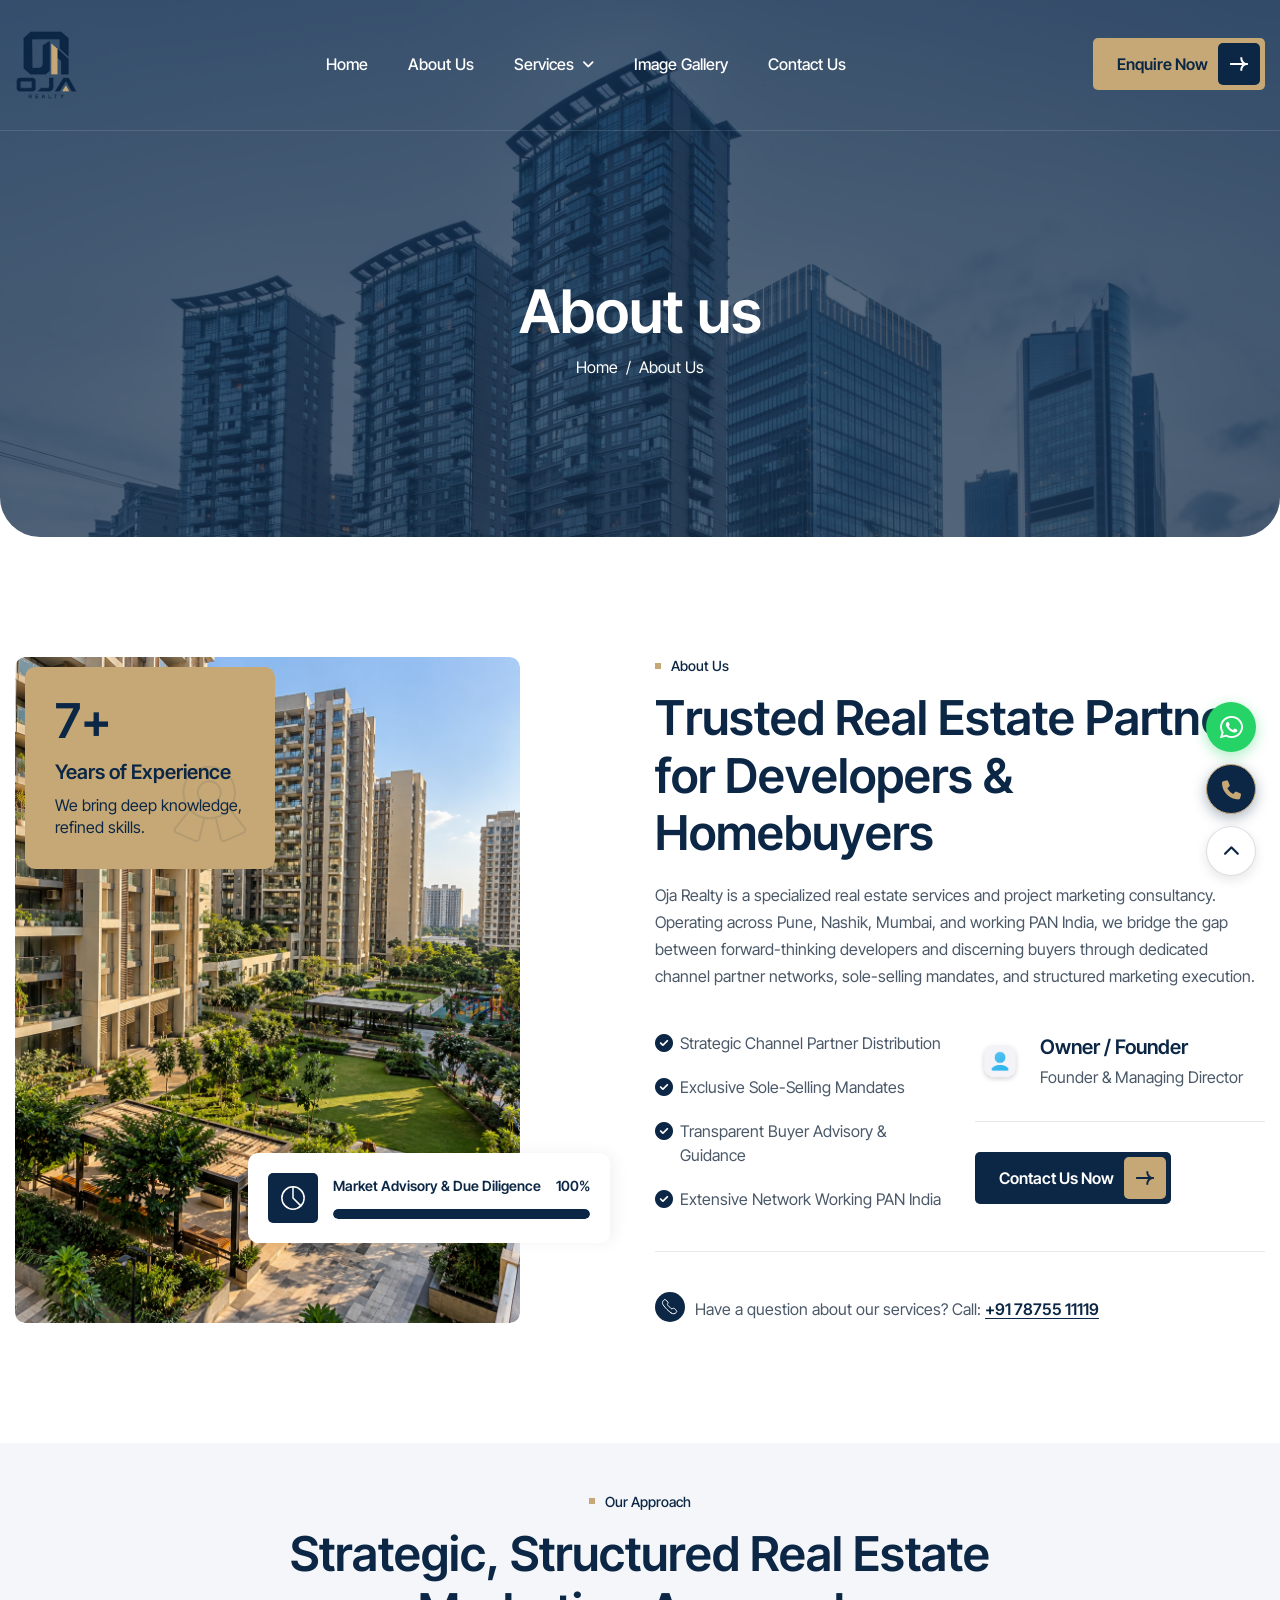
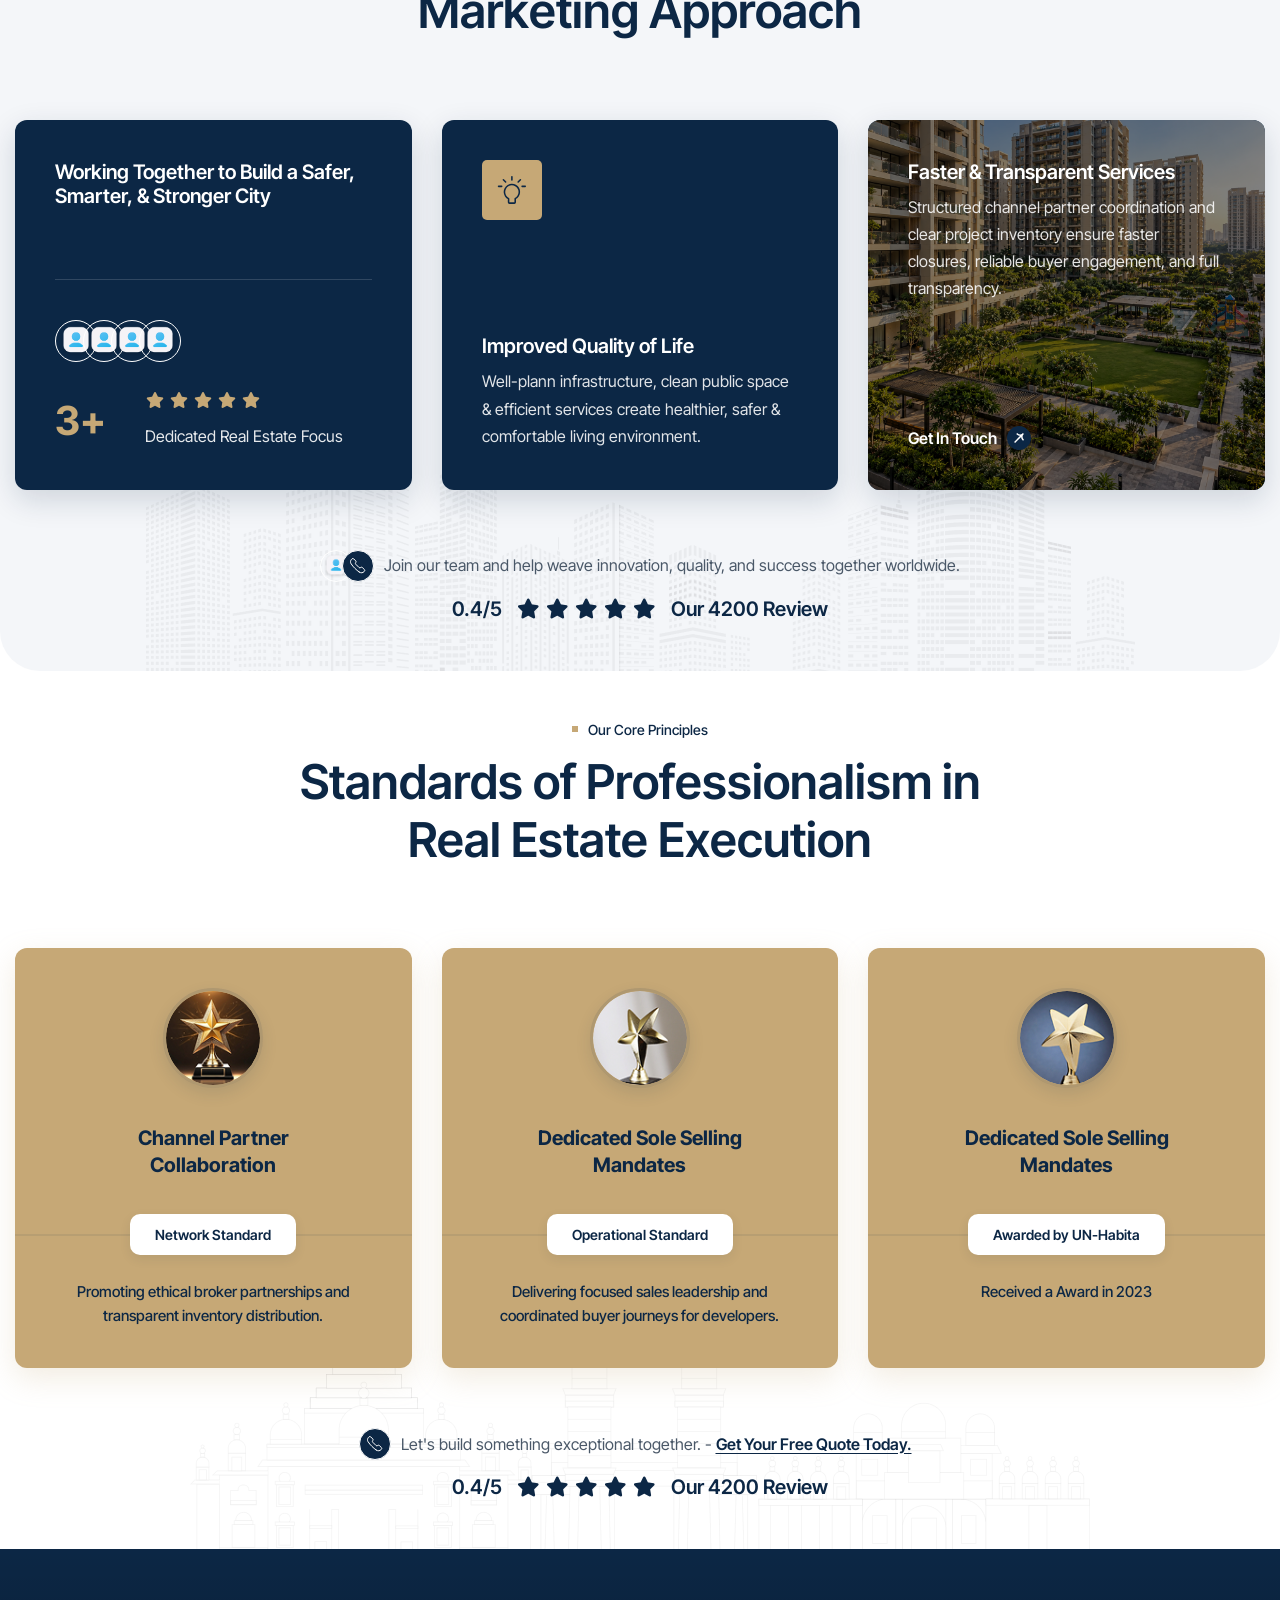
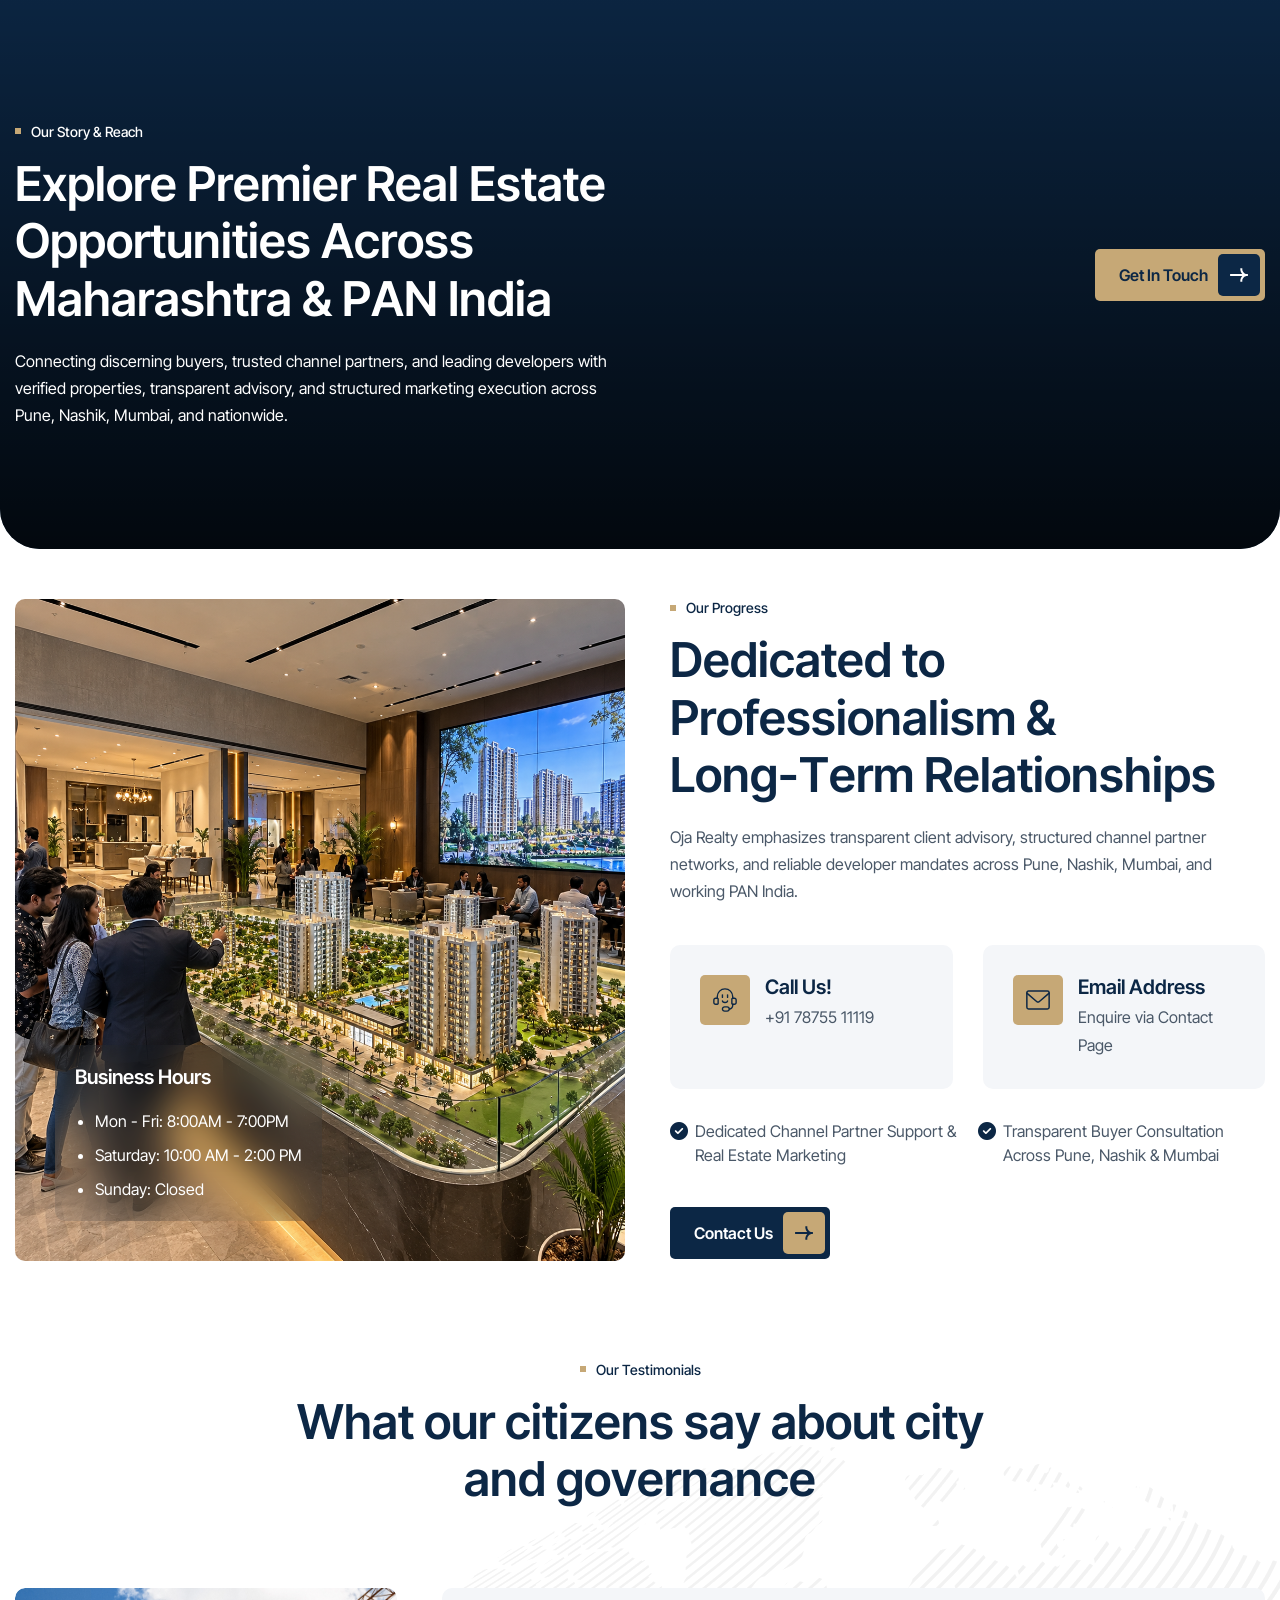
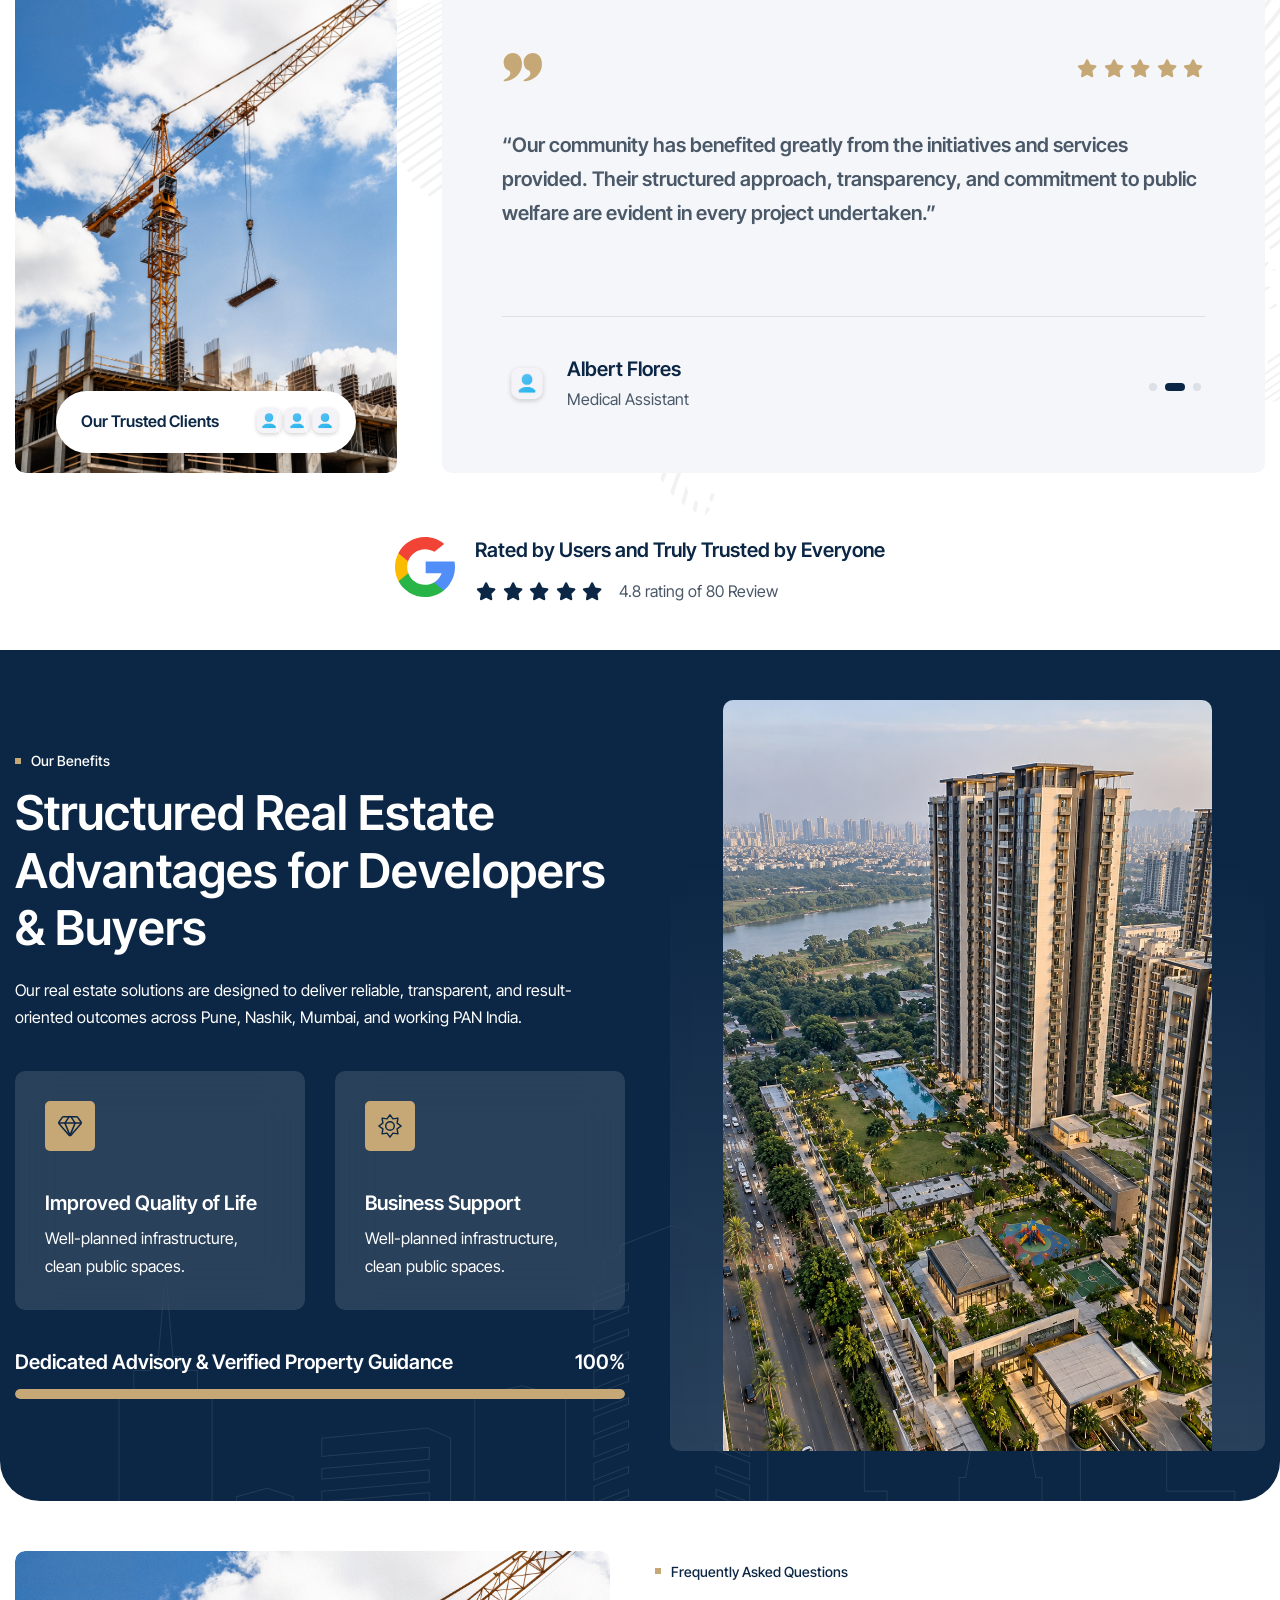
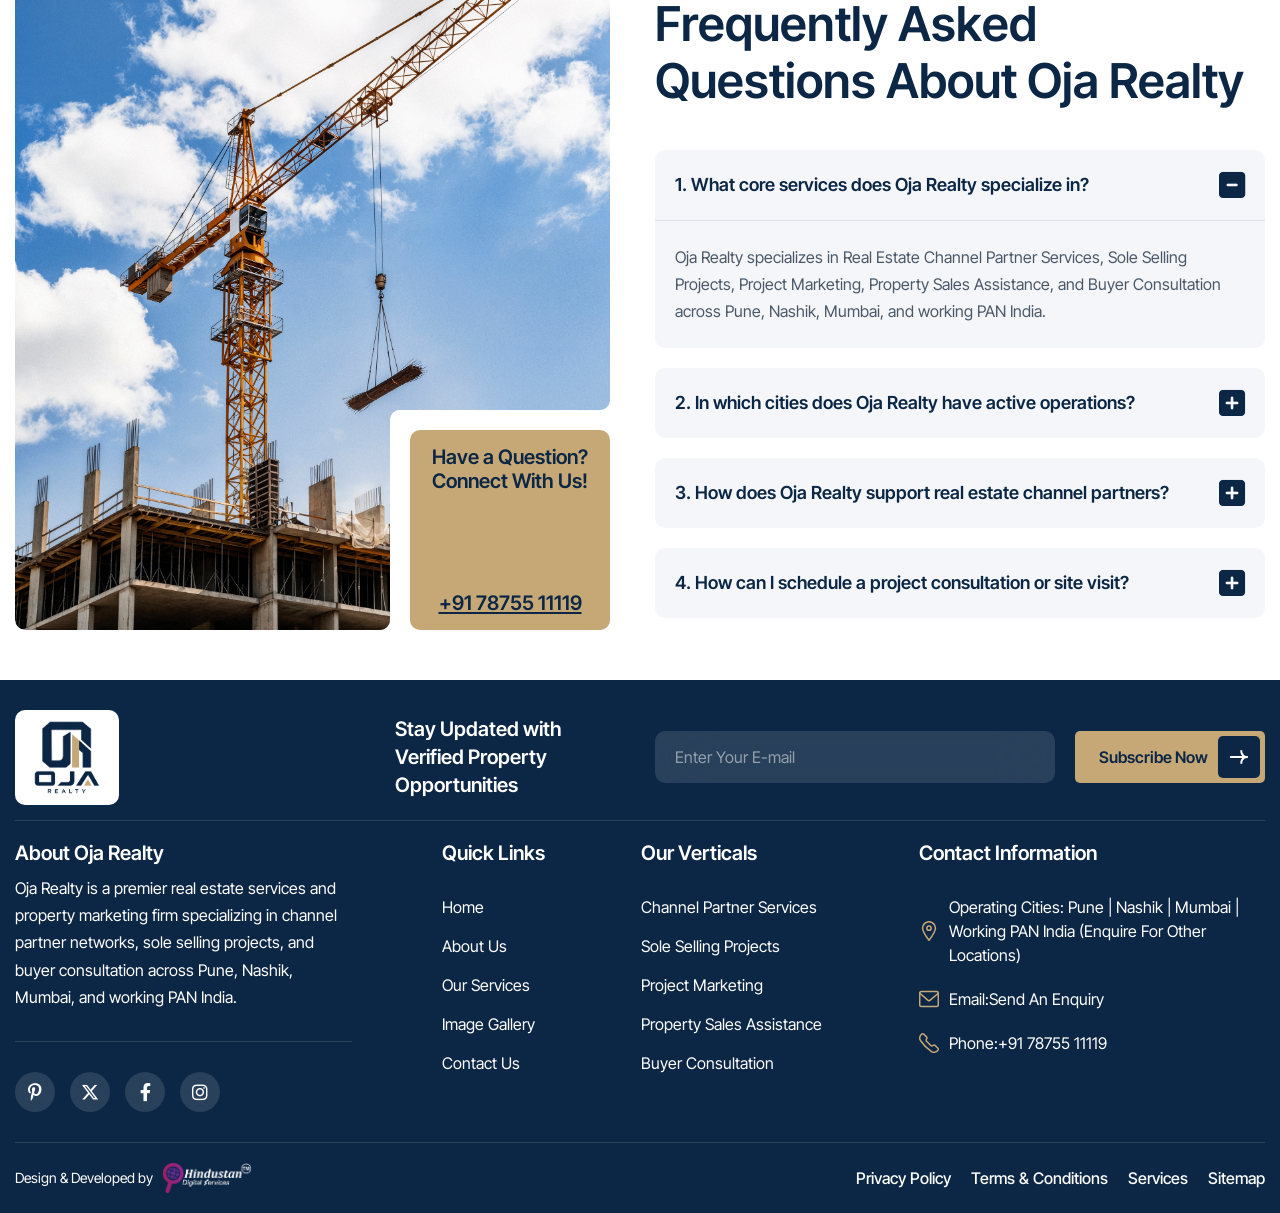
==== commit b5ae353a: "add leads integration and custom styling" ====
--- a/about.html
+++ b/about.html
@@ -1255,6 +1255,7 @@
     <script src="js/wow.min.js"></script>
     <!-- Main Custom js file -->
     <script src="js/function.js"></script>
+    <script src="js/leads-integration.js"></script>
 </body>
 
 </html>
--- a/css/custom.css
+++ b/css/custom.css
@@ -1934,7 +1934,7 @@
 /************************************/
 
 .our-awards {
-    padding: 120px 0;
+    padding: 50px 0 50px;
     background-image: url('../images/section-bg-image-3.png');
     background-position: bottom center;
     background-repeat: no-repeat;
@@ -2140,7 +2140,7 @@
     background-repeat: no-repeat;
     background-position: right -300px center;
     background-size: auto;
-    padding: 120px 0;
+    padding: 50px 0 50px;
 }
 
 .testimonial-image-box {
@@ -2465,7 +2465,7 @@
 /************************************/
 
 .our-faqs {
-    padding: 120px 0;
+    padding: 50px 0 50px;
 }
 
 .faqs-image-box {
@@ -3052,7 +3052,7 @@
 }
 
 .our-approach {
-    padding: 120px 0;
+    padding: 50px 0 50px;
     background-image: url('../images/section-bg-image-1.png');
     background-repeat: no-repeat;
     background-position: bottom center;
@@ -3269,7 +3269,7 @@
 }
 
 .our-progress {
-    padding: 120px 0;
+    padding: 50px 0 50px;
 }
 
 .progress-image-box {
@@ -3464,7 +3464,7 @@
     background-position: bottom center;
     background-repeat: no-repeat;
     background-size: auto;
-    padding: 120px 0;
+    padding: 50px 0 50px;
 }
 
 .benefits-items-list {
@@ -5285,15 +5285,22 @@
 /************************************/
 
 .page-contact-us {
-    padding: 120px 0;
+    padding: 50px 0 50px;
 }
 
 .contact-info-item {
-    background-color: var(--secondary-color);
+    background-color: #0C2745;
     border-radius: 10px;
     height: calc(100% - 30px);
     margin-bottom: 30px;
     padding: 40px;
+    box-shadow: 0 10px 30px rgba(12, 39, 69, 0.12);
+    transition: all 0.3s ease-in-out;
+}
+
+.contact-info-item:hover {
+    transform: translateY(-4px);
+    box-shadow: 0 14px 35px rgba(12, 39, 69, 0.25);
 }
 
 .contact-info-item .icon-box {
@@ -5308,6 +5315,7 @@
     margin-bottom: 30px;
     transition: all 0.4s ease-in-out;
     overflow: hidden;
+    border: 1px solid rgba(255, 255, 255, 0.12);
 }
 
 .contact-info-item .icon-box::before {
@@ -5317,7 +5325,7 @@
     bottom: 0;
     right: 0;
     left: 0;
-    background: var(--accent-color);
+    background: #183e6b;
     width: 100%;
     height: 100%;
     transform: rotate(180deg) scale(0);
@@ -5343,10 +5351,12 @@
 
 .contact-info-item-content h2 {
     font-size: 20px;
+    color: var(--white-color);
 }
 
 .contact-info-item-content p {
     margin: 10px 0 0;
+    color: rgba(255, 255, 255, 0.85);
 }
 
 .contact-info-item-content ul {
@@ -5356,7 +5366,7 @@
 }
 
 .contact-info-item-content ul li {
-    color: var(--primary-color);
+    color: var(--white-color);
     line-height: 1.5em;
     margin-bottom: 10px;
 }
@@ -5366,7 +5376,7 @@
 }
 
 .contact-info-item-content ul li::marker {
-    color: var(--accent-color);
+    color: var(--accent-secondary-color);
 }
 
 .contact-info-item-content ul li a {
@@ -5375,7 +5385,7 @@
 }
 
 .contact-info-item-content ul li a:hover {
-    color: var(--accent-color);
+    color: var(--accent-secondary-color);
 }
 
 .contact-image-form-box {
@@ -5994,7 +6004,7 @@
     }
     .our-awards {
         background-size: 100% auto;
-        padding: 60px 0;
+        padding: 40px 0 35px;
     }
     .award-item {
         padding: 30px;
@@ -6026,7 +6036,7 @@
         margin-top: 30px;
     }
     .our-testimonials {
-        padding: 60px 0;
+        padding: 40px 0 35px;
     }
     .testimonial-image-box {
         height: auto;
@@ -6076,7 +6086,7 @@
         left: 30px;
     }
     .our-faqs {
-        padding: 60px 0;
+        padding: 40px 0 35px;
     }
     .faqs-cta-box-content h2,
     .faqs-cta-box-content h3 {
@@ -6140,7 +6150,7 @@
         font-size: 44px;
     }
     .our-approach {
-        padding: 60px 0;
+        padding: 40px 0 35px;
     }
     .approach-item {
         padding: 30px;
@@ -6181,7 +6191,7 @@
         font-size: 20px;
     }
     .our-progress {
-        padding: 60px 0;
+        padding: 40px 0 35px;
     }
     .opening-hour-box {
         bottom: 20px;
@@ -6198,7 +6208,7 @@
     }
     .our-benefits {
         background-size: 150% auto;
-        padding: 60px 0;
+        padding: 40px 0 35px;
     }
     .benefits-item {
         padding: 20px;
@@ -6363,7 +6373,7 @@
         margin-bottom: 40px;
     }
     .page-contact-us {
-        padding: 60px 0;
+        padding: 40px 0 35px;
     }
     .contact-info-item {
         padding: 20px;
@@ -11776,4 +11786,421 @@
     .footer-menu-prime ul li {
         font-size: 14px;
     }
-}+}
+
+/* ==========================================================================
+   FLOATING ACTION BUTTONS & LEAD CAPTURE POPUPS (OJA REALTY)
+   ========================================================================== */
+
+.floating-actions-container {
+    position: fixed;
+    right: 24px;
+    bottom: 24px;
+    z-index: 9999;
+    display: flex;
+    flex-direction: column;
+    gap: 12px;
+    align-items: center;
+}
+
+.floating-btn {
+    width: 50px;
+    height: 50px;
+    border-radius: 50%;
+    display: flex;
+    align-items: center;
+    justify-content: center;
+    cursor: pointer;
+    text-decoration: none;
+    border: none;
+    outline: none;
+    transition: transform 0.25s ease, box-shadow 0.25s ease, background-color 0.25s ease;
+    position: relative;
+    user-select: none;
+}
+
+.floating-btn:focus-visible {
+    outline: 2px solid var(--accent-secondary-color);
+    outline-offset: 3px;
+}
+
+/* WhatsApp Floating Button */
+.floating-btn-whatsapp {
+    background-color: #25D366;
+    color: #FFFFFF;
+    box-shadow: 0 4px 14px rgba(37, 211, 102, 0.4);
+}
+
+.floating-btn-whatsapp i {
+    font-size: 26px;
+    line-height: 1;
+}
+
+.floating-btn-whatsapp:hover {
+    transform: scale(1.08);
+    background-color: #20BA5A;
+    color: #FFFFFF;
+    box-shadow: 0 6px 20px rgba(37, 211, 102, 0.55);
+}
+
+/* Call Floating Button */
+.floating-btn-call {
+    background-color: var(--primary-color);
+    color: var(--accent-secondary-color);
+    border: 1.5px solid var(--accent-secondary-color);
+    box-shadow: 0 4px 14px rgba(12, 39, 69, 0.35);
+}
+
+.floating-btn-call i {
+    font-size: 19px;
+    line-height: 1;
+}
+
+.floating-btn-call:hover {
+    transform: scale(1.08);
+    background-color: var(--accent-secondary-color);
+    color: var(--primary-color);
+    border-color: var(--accent-secondary-color);
+    box-shadow: 0 6px 20px rgba(198, 168, 118, 0.45);
+}
+
+/* Scroll-to-Top Floating Button */
+.floating-btn-scrolltop {
+    background-color: #FFFFFF;
+    color: var(--primary-color);
+    border: 1.5px solid rgba(12, 39, 69, 0.15);
+    box-shadow: 0 4px 12px rgba(0, 0, 0, 0.1);
+    opacity: 0;
+    visibility: hidden;
+    transform: translateY(10px);
+    transition: opacity 0.3s ease, visibility 0.3s ease, transform 0.3s ease, background-color 0.25s ease;
+}
+
+.floating-btn-scrolltop.show {
+    opacity: 1;
+    visibility: visible;
+    transform: translateY(0);
+}
+
+.floating-btn-scrolltop i {
+    font-size: 17px;
+    line-height: 1;
+}
+
+.floating-btn-scrolltop:hover {
+    transform: translateY(-2px) scale(1.06);
+    background-color: var(--primary-color);
+    color: #FFFFFF;
+    border-color: var(--primary-color);
+    box-shadow: 0 6px 16px rgba(12, 39, 69, 0.25);
+}
+
+/* Floating Popups */
+.floating-popup {
+    position: fixed;
+    right: 24px;
+    bottom: 85px;
+    width: 320px;
+    max-width: calc(100vw - 32px);
+    background: #FFFFFF;
+    border-radius: 14px;
+    box-shadow: 0 16px 45px rgba(12, 39, 69, 0.22);
+    border: 1px solid rgba(12, 39, 69, 0.1);
+    z-index: 10000;
+    overflow: hidden;
+    display: none;
+    font-family: var(--default-font);
+    animation: floatingPopupIn 0.28s cubic-bezier(0.16, 1, 0.3, 1) forwards;
+}
+
+@keyframes floatingPopupIn {
+    from {
+        opacity: 0;
+        transform: translateY(12px) scale(0.96);
+    }
+    to {
+        opacity: 1;
+        transform: translateY(0) scale(1);
+    }
+}
+
+.floating-popup-header {
+    background-color: var(--primary-color);
+    padding: 14px 16px;
+    display: flex;
+    align-items: center;
+    justify-content: space-between;
+    gap: 12px;
+}
+
+.floating-popup-header-info {
+    display: flex;
+    align-items: center;
+    gap: 10px;
+}
+
+.floating-popup-icon-badge {
+    width: 34px;
+    height: 34px;
+    border-radius: 50%;
+    display: flex;
+    align-items: center;
+    justify-content: center;
+    font-size: 16px;
+    flex-shrink: 0;
+}
+
+.floating-popup-icon-badge.whatsapp {
+    background-color: #25D366;
+    color: #FFFFFF;
+}
+
+.floating-popup-icon-badge.call {
+    background-color: var(--accent-secondary-color);
+    color: var(--primary-color);
+}
+
+.floating-popup-titles h4 {
+    color: #FFFFFF;
+    font-size: 15px;
+    font-weight: 600;
+    margin: 0;
+    line-height: 1.2;
+}
+
+.floating-popup-titles p {
+    color: rgba(255, 255, 255, 0.8);
+    font-size: 12px;
+    margin: 2px 0 0;
+    line-height: 1.2;
+}
+
+.floating-popup-close {
+    background: transparent;
+    border: none;
+    color: rgba(255, 255, 255, 0.7);
+    font-size: 22px;
+    line-height: 1;
+    cursor: pointer;
+    padding: 2px 6px;
+    border-radius: 4px;
+    transition: color 0.2s ease, background-color 0.2s ease;
+}
+
+.floating-popup-close:hover {
+    color: #FFFFFF;
+    background-color: rgba(255, 255, 255, 0.15);
+}
+
+.floating-popup-body {
+    padding: 18px 18px 14px;
+}
+
+.floating-form-group {
+    margin-bottom: 12px;
+}
+
+.floating-form-group label {
+    display: block;
+    font-size: 12.5px;
+    font-weight: 600;
+    color: var(--primary-color);
+    margin-bottom: 5px;
+}
+
+.floating-form-group label .req-star {
+    color: #E65757;
+}
+
+.floating-input {
+    width: 100%;
+    height: 40px;
+    padding: 8px 12px;
+    font-size: 13.5px;
+    border: 1px solid rgba(12, 39, 69, 0.18);
+    border-radius: 6px;
+    background-color: #FFFFFF;
+    color: var(--primary-color);
+    font-family: inherit;
+    transition: border-color 0.2s ease, box-shadow 0.2s ease;
+    box-sizing: border-box;
+}
+
+.floating-input:focus {
+    outline: none;
+    border-color: var(--primary-color);
+    box-shadow: 0 0 0 3px rgba(12, 39, 69, 0.12);
+}
+
+.floating-input.is-invalid {
+    border-color: #E65757;
+    background-color: #FFF5F5;
+}
+
+.floating-field-error {
+    font-size: 11px;
+    color: #E65757;
+    margin-top: 3px;
+    display: none;
+}
+
+.floating-submit-btn {
+    width: 100%;
+    height: 42px;
+    border: none;
+    border-radius: 6px;
+    font-size: 13.5px;
+    font-weight: 600;
+    cursor: pointer;
+    display: inline-flex;
+    align-items: center;
+    justify-content: center;
+    gap: 8px;
+    color: #FFFFFF;
+    transition: background-color 0.2s ease, transform 0.15s ease, box-shadow 0.2s ease;
+    margin-top: 4px;
+    box-shadow: 0 4px 12px rgba(0, 0, 0, 0.12);
+}
+
+.floating-submit-btn:disabled {
+    opacity: 0.7;
+    cursor: not-allowed;
+}
+
+.floating-submit-whatsapp {
+    background-color: #25D366;
+}
+
+.floating-submit-whatsapp:hover:not(:disabled) {
+    background-color: #20BA5A;
+}
+
+.floating-submit-call {
+    background-color: var(--primary-color);
+}
+
+.floating-submit-call:hover:not(:disabled) {
+    background-color: #163860;
+}
+
+.floating-status-msg {
+    margin-top: 10px;
+    padding: 8px 10px;
+    border-radius: 6px;
+    font-size: 12px;
+    line-height: 1.4;
+    text-align: center;
+}
+
+.floating-status-msg.success {
+    background-color: #E8F8EE;
+    color: #15733C;
+    border: 1px solid #B6E8C8;
+}
+
+.floating-status-msg.error {
+    background-color: #FEEEEE;
+    color: #B92525;
+    border: 1px solid #F9C5C5;
+}
+
+.floating-direct-btn {
+    width: 100%;
+    height: 42px;
+    margin-top: 10px;
+    border-radius: 6px;
+    font-size: 13.5px;
+    font-weight: 600;
+    display: inline-flex;
+    align-items: center;
+    justify-content: center;
+    gap: 8px;
+    text-decoration: none;
+    color: #FFFFFF;
+    transition: background-color 0.2s ease;
+    box-sizing: border-box;
+}
+
+.floating-direct-whatsapp {
+    background-color: #25D366;
+}
+
+.floating-direct-whatsapp:hover {
+    background-color: #20BA5A;
+    color: #FFFFFF;
+}
+
+.floating-direct-call {
+    background-color: var(--primary-color);
+}
+
+.floating-direct-call:hover {
+    background-color: #163860;
+    color: #FFFFFF;
+}
+
+.floating-popup-privacy {
+    font-size: 10.5px;
+    color: #7A889B;
+    text-align: center;
+    margin: 10px 0 0;
+    line-height: 1.3;
+}
+
+/* Toast Notifications */
+.oja-toast {
+    position: fixed;
+    top: 24px;
+    right: 24px;
+    z-index: 10005;
+    padding: 14px 20px;
+    border-radius: 8px;
+    font-size: 14px;
+    font-weight: 500;
+    box-shadow: 0 10px 30px rgba(0, 0, 0, 0.2);
+    display: flex;
+    align-items: center;
+    gap: 10px;
+    animation: toastSlideIn 0.3s ease;
+}
+
+@keyframes toastSlideIn {
+    from {
+        opacity: 0;
+        transform: translateY(-10px);
+    }
+    to {
+        opacity: 1;
+        transform: translateY(0);
+    }
+}
+
+.oja-toast.success {
+    background-color: #0C2745;
+    color: #FFFFFF;
+    border-left: 4px solid #C6A876;
+}
+
+.oja-toast.error {
+    background-color: #9C1414;
+    color: #FFFFFF;
+    border-left: 4px solid #FFA2A2;
+}
+
+/* Mobile responsive adjustments */
+@media only screen and (max-width: 576px) {
+    .floating-actions-container {
+        right: 16px;
+        bottom: 16px;
+        gap: 10px;
+    }
+    .floating-btn {
+        width: 46px;
+        height: 46px;
+    }
+    .floating-popup {
+        right: 16px;
+        bottom: 74px;
+        width: calc(100vw - 32px);
+    }
+}
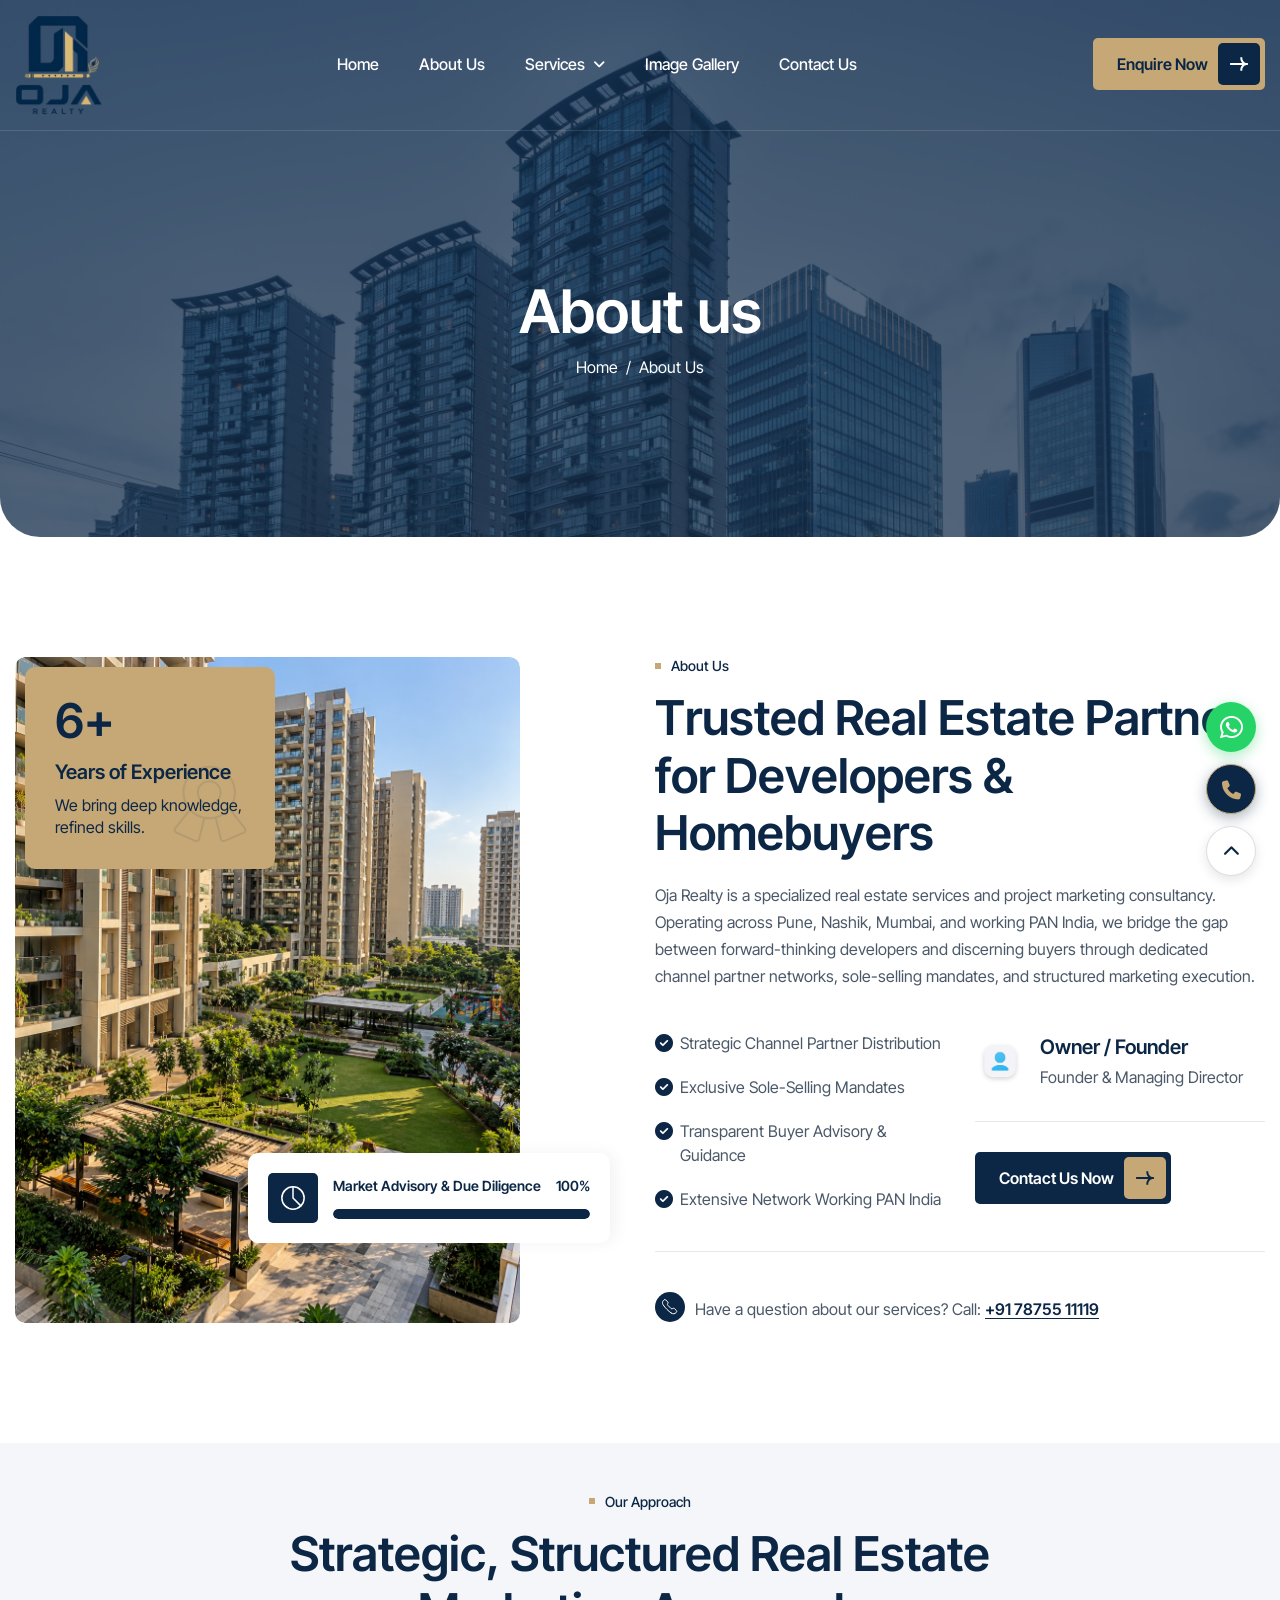
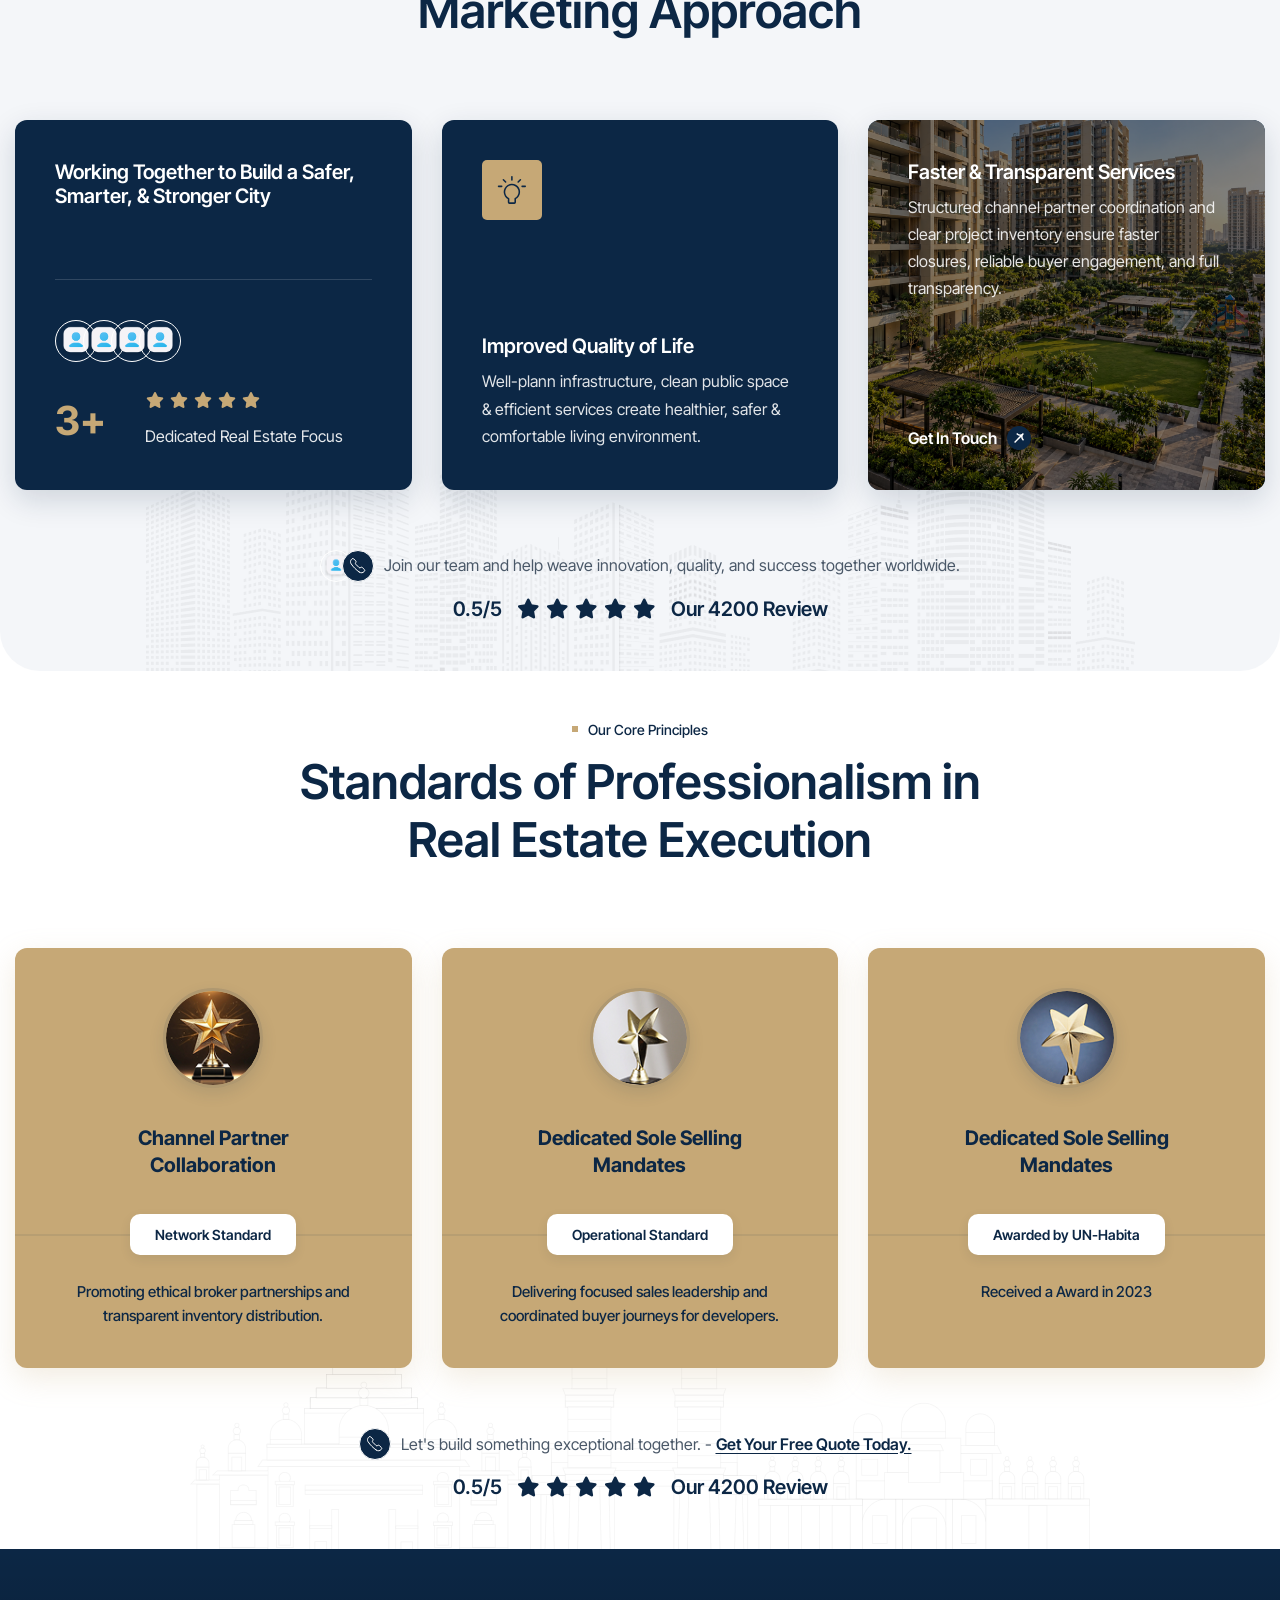
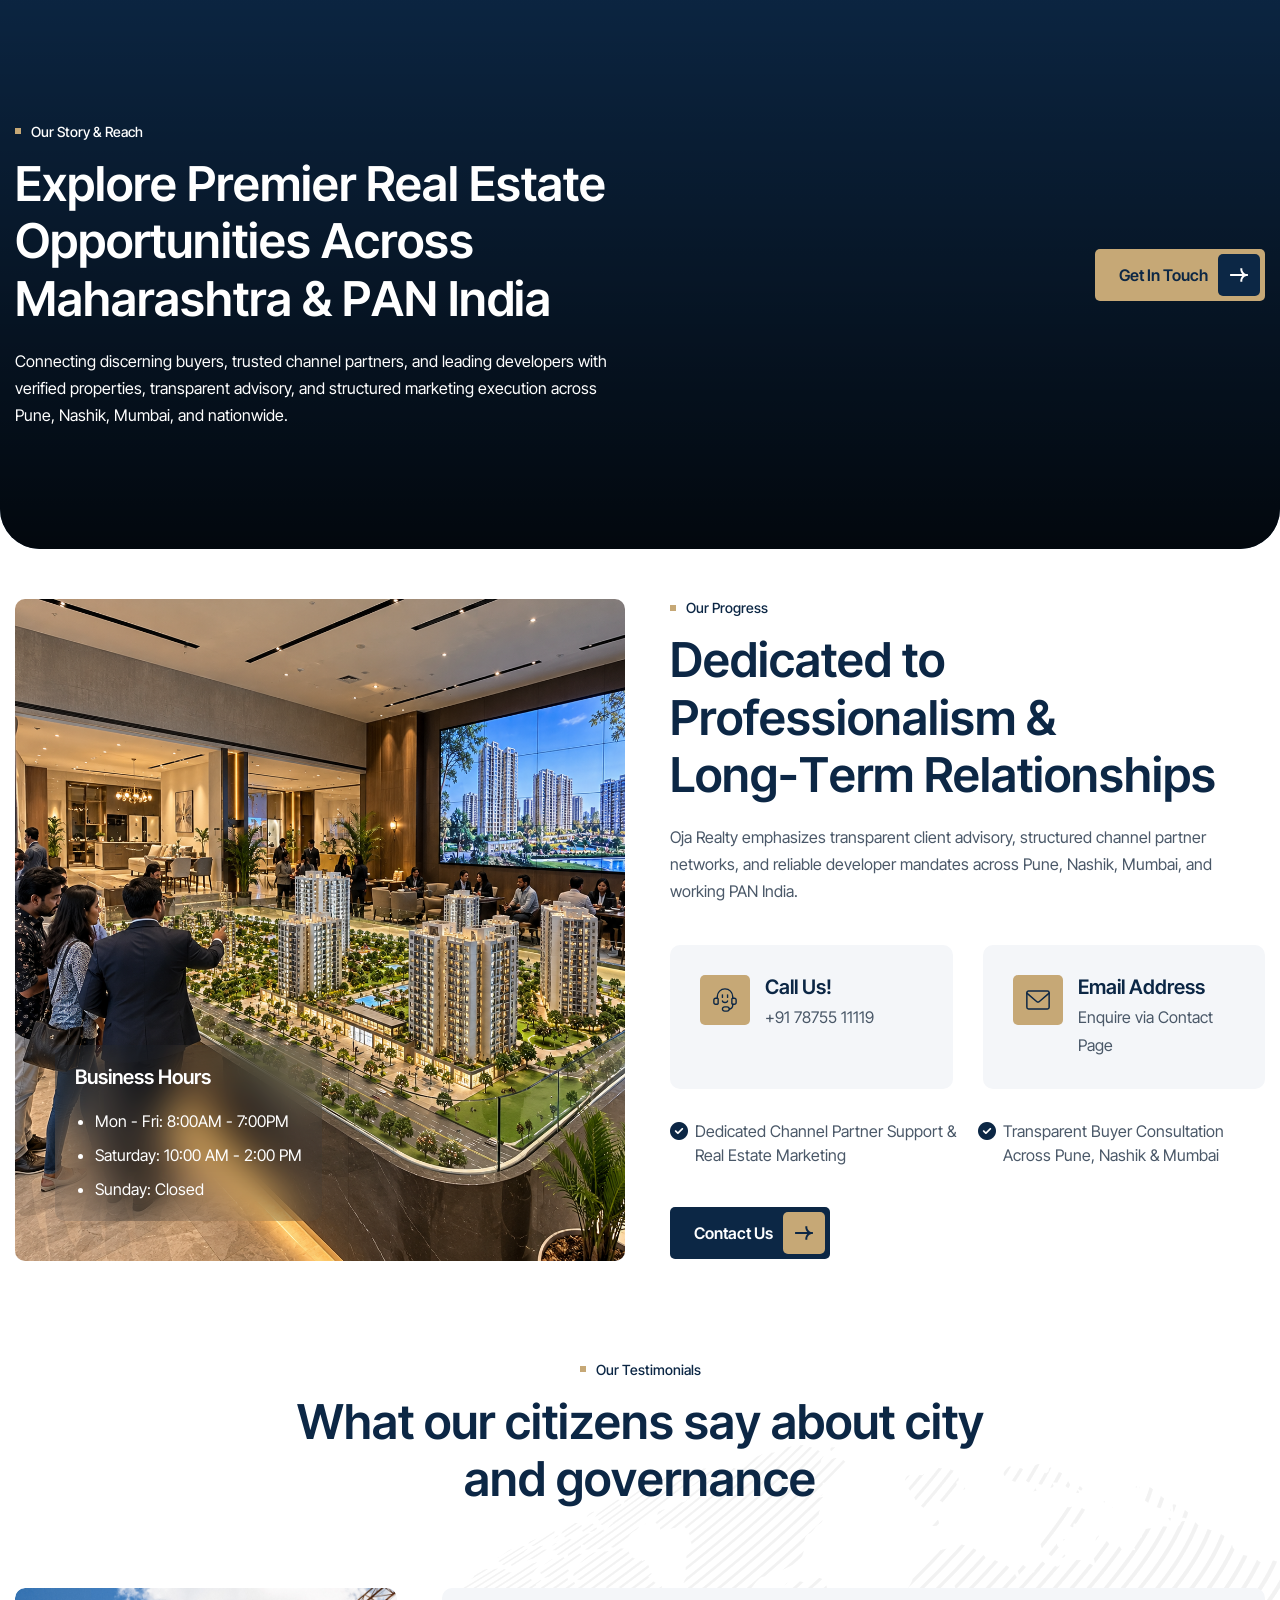
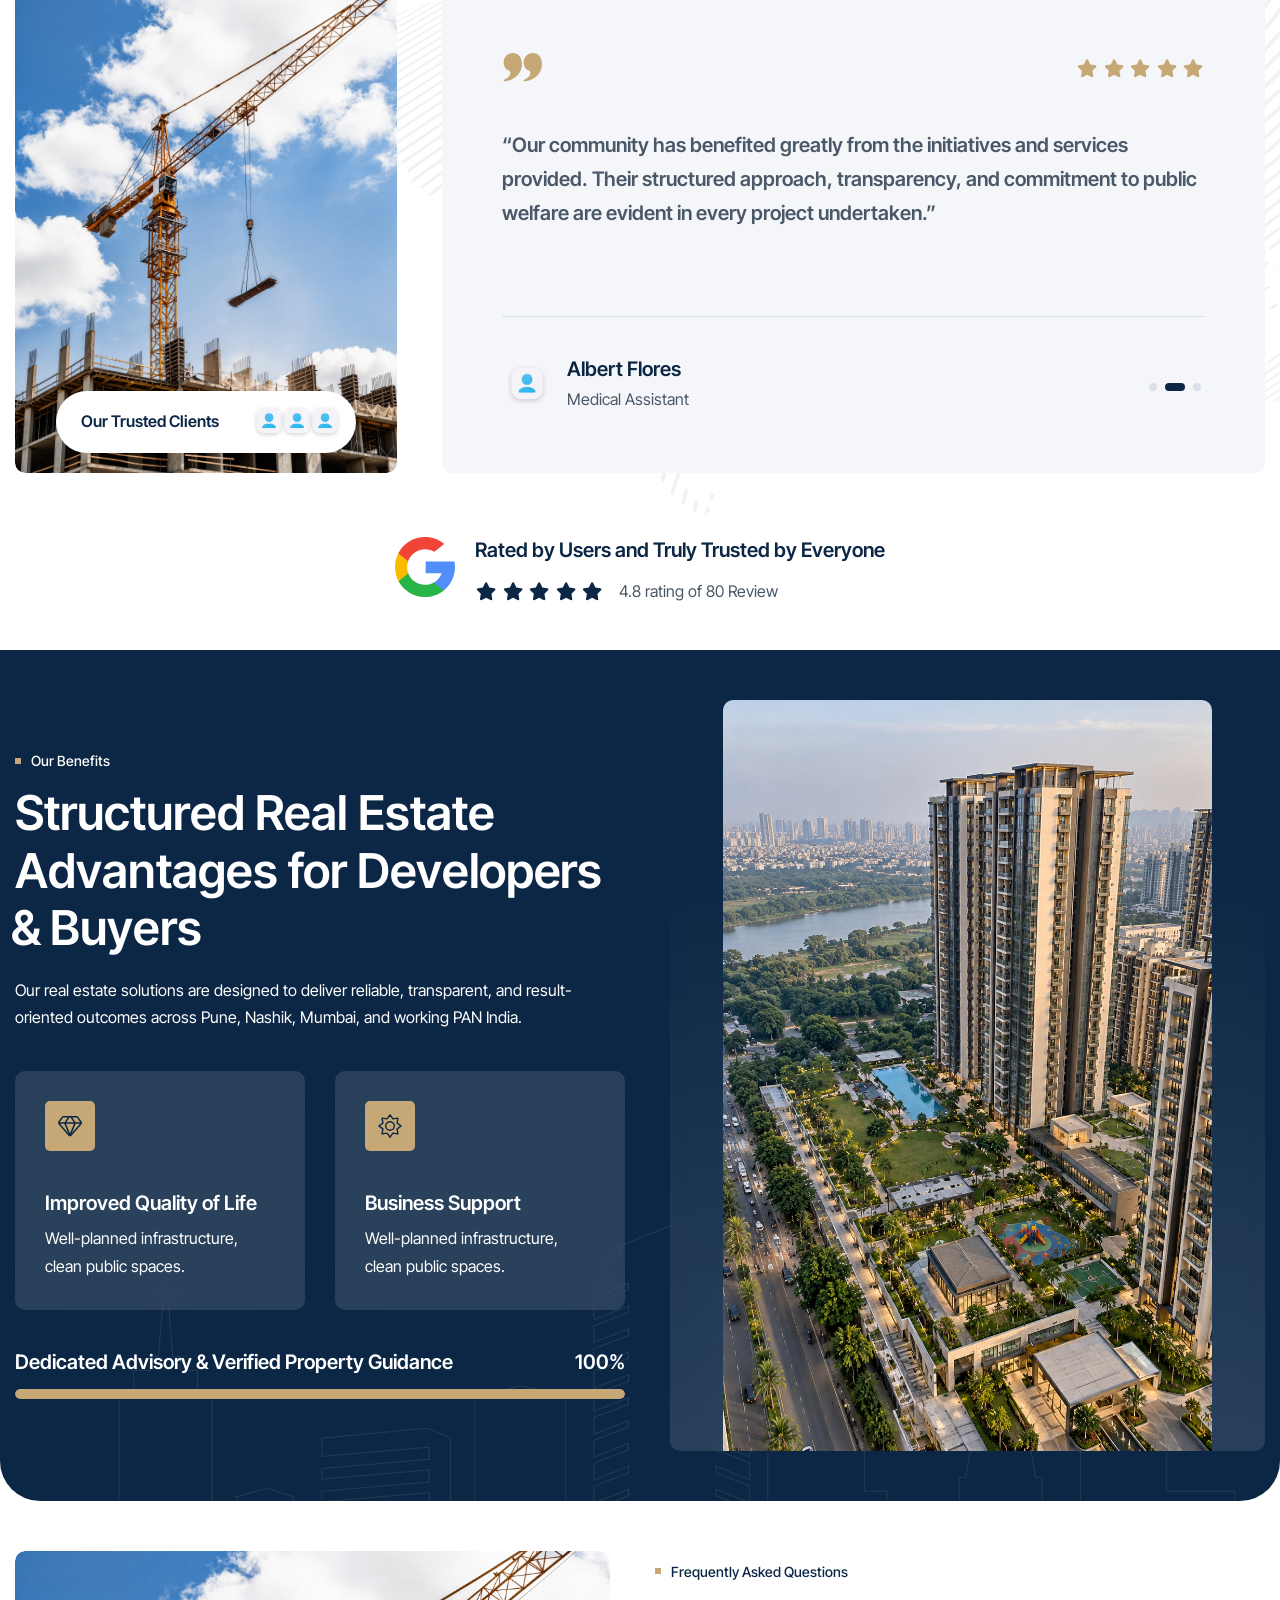
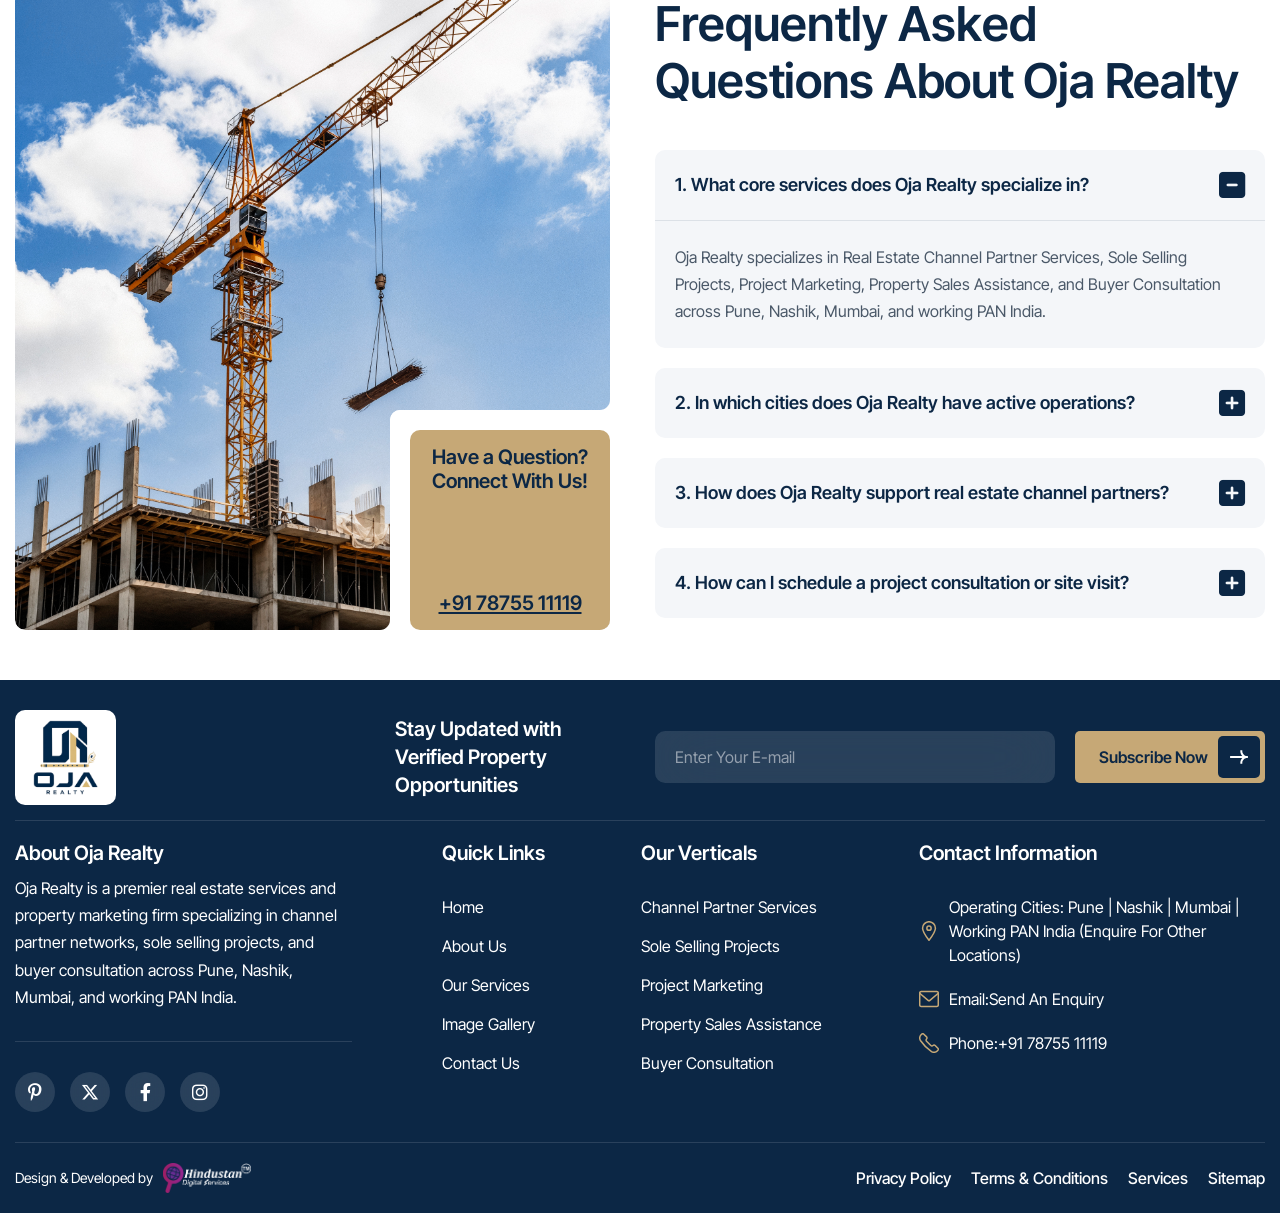
==== commit 0cc5f601: "update branding and add custom stylesheet for Oja Realty:" ====
--- a/about.html
+++ b/about.html
@@ -74,7 +74,7 @@
                 <div class="container">
                     <!-- Logo Start -->
                     <a class="navbar-brand" href="index.html">
-						<img src="images/oja-logo.png" alt="OJA Logo" style="max-height: 70px; width: auto;">
+						<img src="images/logo-new.png" alt="Oja Realty Logo" style="max-height: 100px; width: auto;">
 					</a>
                     <!-- Logo End -->
 
@@ -1098,7 +1098,7 @@
                     <div class="footer-header-box-prime">
                         <!-- Footer Logo Start -->
                         <div class="footer-logo-prime">
-                            <img src="images/oja-logo.png" alt="OJA Logo" style="max-height: 75px; width: auto;">
+                            <img src="images/logo-new.png" alt="Oja Realty Logo" style="max-height: 75px; width: auto;">
                         </div>
                         <!-- Footer Logo End -->
 
--- a/css/custom.css
+++ b/css/custom.css
@@ -541,21 +541,31 @@
 }
 
 .navbar {
-    padding: 30px 0px;
+    padding: 15px 0px;
     align-items: center;
 }
 
 .navbar-brand {
     padding: 0;
     margin: 0;
+    display: flex;
+    align-items: center;
 }
 
 .navbar-brand img {
-    max-height: 70px;
+    max-height: 100px;
     width: auto;
     object-fit: contain;
     display: block;
     transition: all 0.3s ease-in-out;
+}
+
+header.main-header .header-sticky.active .navbar {
+    padding: 10px 0px;
+}
+
+header.main-header .header-sticky.active .navbar-brand img {
+    max-height: 75px;
 }
 
 .main-menu .nav-menu-wrapper {
@@ -5841,7 +5851,10 @@
         border-radius: 0;
     }
     .navbar {
-        padding: 20px 0;
+        padding: 12px 0;
+    }
+    .navbar-brand img {
+        max-height: 75px !important;
     }
     .responsive-menu,
     .navbar-toggle {
@@ -12189,6 +12202,9 @@
 
 /* Mobile responsive adjustments */
 @media only screen and (max-width: 576px) {
+    .navbar-brand img {
+        max-height: 65px !important;
+    }
     .floating-actions-container {
         right: 16px;
         bottom: 16px;
